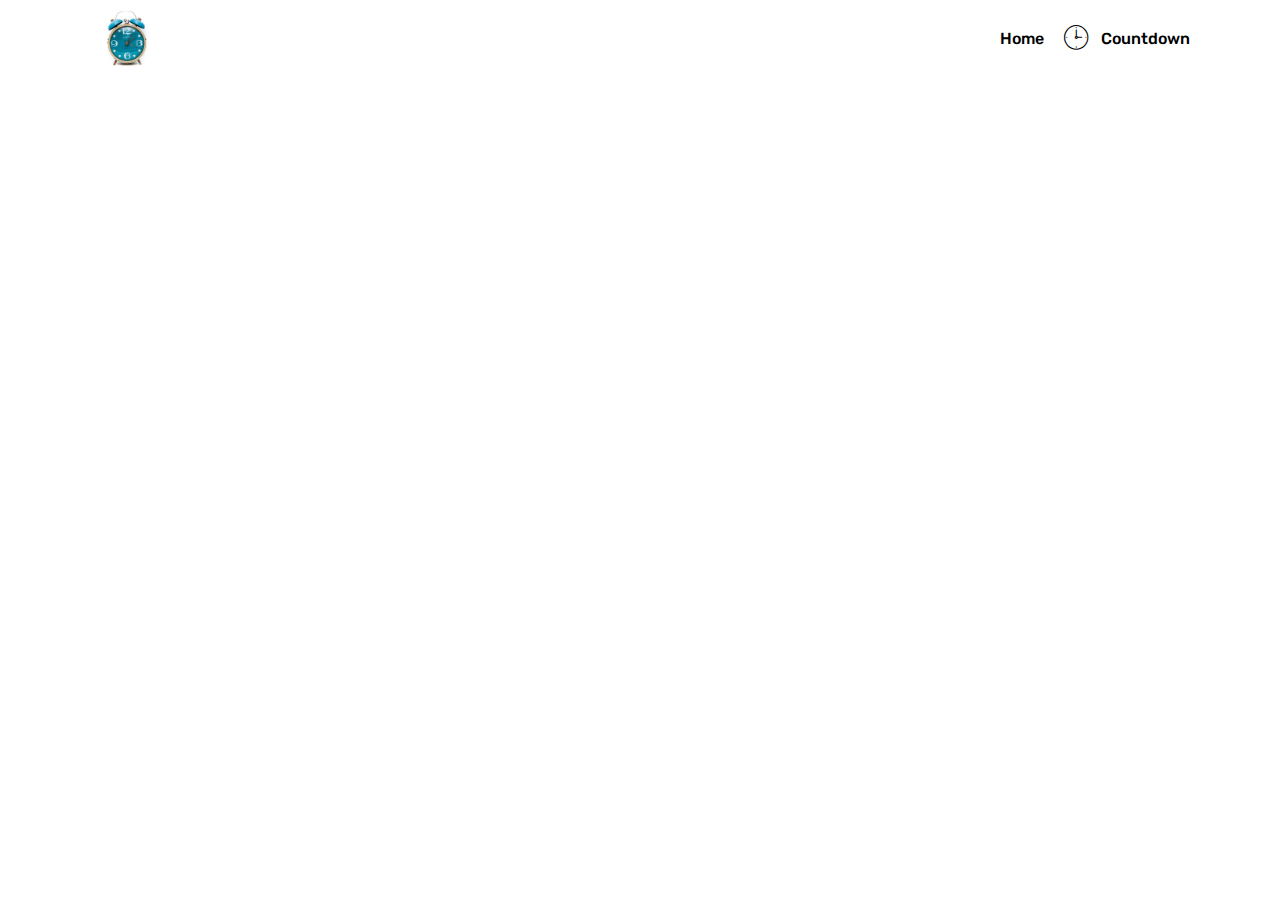
==== page1.html @ 32a5a4f1 "create github pages" ====
<!DOCTYPE html>
<html  >
<head>
  <!-- Site made with Mobirise Website Builder v4.12.3, https://mobirise.com -->
  <meta charset="UTF-8">
  <meta http-equiv="X-UA-Compatible" content="IE=edge">
  <meta name="generator" content="Mobirise v4.12.3, mobirise.com">
  <meta name="viewport" content="width=device-width, initial-scale=1, minimum-scale=1">
  <link rel="shortcut icon" href="assets/images/mbr.jpg" type="image/x-icon">
  <meta name="description" content="Website Creator Description">
  
  
  <title>Countdown</title>
  <link rel="stylesheet" href="assets/web/assets/mobirise-icons/mobirise-icons.css">
  <link rel="stylesheet" href="assets/bootstrap/css/bootstrap.min.css">
  <link rel="stylesheet" href="assets/bootstrap/css/bootstrap-grid.min.css">
  <link rel="stylesheet" href="assets/bootstrap/css/bootstrap-reboot.min.css">
  <link rel="stylesheet" href="assets/tether/tether.min.css">
  <link rel="stylesheet" href="assets/dropdown/css/style.css">
  <link rel="stylesheet" href="assets/theme/css/style.css">
  <link rel="preload" as="style" href="assets/mobirise/css/mbr-additional.css"><link rel="stylesheet" href="assets/mobirise/css/mbr-additional.css" type="text/css">
  
  
  
</head>
<body>
  <section class="menu cid-s69Que84kx" once="menu" id="menu2-1">

    

    <nav class="navbar navbar-expand beta-menu navbar-dropdown align-items-center navbar-fixed-top navbar-toggleable-sm">
        <button class="navbar-toggler navbar-toggler-right" type="button" data-toggle="collapse" data-target="#navbarSupportedContent" aria-controls="navbarSupportedContent" aria-expanded="false" aria-label="Toggle navigation">
            <div class="hamburger">
                <span></span>
                <span></span>
                <span></span>
                <span></span>
            </div>
        </button>
        <div class="menu-logo">
            <div class="navbar-brand">
                <span class="navbar-logo">
                    <a href="#top">
                        <img src="assets/images/mbr.jpg" alt="Mobirise" title="" style="height: 3.8rem;">
                    </a>
                </span>
                
            </div>
        </div>
        <div class="collapse navbar-collapse" id="navbarSupportedContent">
            <ul class="navbar-nav nav-dropdown nav-right" data-app-modern-menu="true"><li class="nav-item">
                    <a class="nav-link link text-black display-4" href="#top">
                        Home<br></a>
                </li>
                <li class="nav-item">
                    <a class="nav-link link text-black display-4" href="https://mobirise.co"><span class="mbri-clock mbr-iconfont mbr-iconfont-btn"></span>Countdown</a>
                </li></ul>
            
        </div>
    </nav>
</section>


  <section class="engine"><a href="https://mobirise.info/l">free web templates</a></section><script src="assets/web/assets/jquery/jquery.min.js"></script>
  <script src="assets/popper/popper.min.js"></script>
  <script src="assets/bootstrap/js/bootstrap.min.js"></script>
  <script src="assets/tether/tether.min.js"></script>
  <script src="assets/smoothscroll/smooth-scroll.js"></script>
  <script src="assets/dropdown/js/nav-dropdown.js"></script>
  <script src="assets/dropdown/js/navbar-dropdown.js"></script>
  <script src="assets/touchswipe/jquery.touch-swipe.min.js"></script>
  <script src="assets/theme/js/script.js"></script>
  
  
</body>
</html>
---- assets/web/assets/mobirise-icons/mobirise-icons.css ----
@font-face {
  font-family: 'MobiriseIcons';
  src:  url('mobirise-icons.eot?spat4u');
  src:  url('mobirise-icons.eot?spat4u#iefix') format('embedded-opentype'),
    url('mobirise-icons.ttf?spat4u') format('truetype'),
    url('mobirise-icons.woff?spat4u') format('woff'),
    url('mobirise-icons.svg?spat4u#MobiriseIcons') format('svg');
  font-weight: normal;
  font-style: normal;
  font-display: swap;
}

[class^="mbri-"], [class*=" mbri-"] {
  /* use !important to prevent issues with browser extensions that change fonts */
  font-family: MobiriseIcons !important;
  speak: none;
  font-style: normal;
  font-weight: normal;
  font-variant: normal;
  text-transform: none;
  line-height: 1;

  /* Better Font Rendering =========== */
  -webkit-font-smoothing: antialiased;
  -moz-osx-font-smoothing: grayscale;
}

.mbri-add-submenu:before {
  content: "\e900";
}
.mbri-alert:before {
  content: "\e901";
}
.mbri-align-center:before {
  content: "\e902";
}
.mbri-align-justify:before {
  content: "\e903";
}
.mbri-align-left:before {
  content: "\e904";
}
.mbri-align-right:before {
  content: "\e905";
}
.mbri-android:before {
  content: "\e906";
}
.mbri-apple:before {
  content: "\e907";
}
.mbri-arrow-down:before {
  content: "\e908";
}
.mbri-arrow-next:before {
  content: "\e909";
}
.mbri-arrow-prev:before {
  content: "\e90a";
}
.mbri-arrow-up:before {
  content: "\e90b";
}
.mbri-bold:before {
  content: "\e90c";
}
.mbri-bookmark:before {
  content: "\e90d";
}
.mbri-bootstrap:before {
  content: "\e90e";
}
.mbri-briefcase:before {
  content: "\e90f";
}
.mbri-browse:before {
  content: "\e910";
}
.mbri-bulleted-list:before {
  content: "\e911";
}
.mbri-calendar:before {
  content: "\e912";
}
.mbri-camera:before {
  content: "\e913";
}
.mbri-cart-add:before {
  content: "\e914";
}
.mbri-cart-full:before {
  content: "\e915";
}
.mbri-cash:before {
  content: "\e916";
}
.mbri-change-style:before {
  content: "\e917";
}
.mbri-chat:before {
  content: "\e918";
}
.mbri-clock:before {
  content: "\e919";
}
.mbri-close:before {
  content: "\e91a";
}
.mbri-cloud:before {
  content: "\e91b";
}
.mbri-code:before {
  content: "\e91c";
}
.mbri-contact-form:before {
  content: "\e91d";
}
.mbri-credit-card:before {
  content: "\e91e";
}
.mbri-cursor-click:before {
  content: "\e91f";
}
.mbri-cust-feedback:before {
  content: "\e920";
}
.mbri-database:before {
  content: "\e921";
}
.mbri-delivery:before {
  content: "\e922";
}
.mbri-desktop:before {
  content: "\e923";
}
.mbri-devices:before {
  content: "\e924";
}
.mbri-down:before {
  content: "\e925";
}
.mbri-download:before {
  content: "\e989";
}
.mbri-drag-n-drop:before {
  content: "\e927";
}
.mbri-drag-n-drop2:before {
  content: "\e928";
}
.mbri-edit:before {
  content: "\e929";
}
.mbri-edit2:before {
  content: "\e92a";
}
.mbri-error:before {
  content: "\e92b";
}
.mbri-extension:before {
  content: "\e92c";
}
.mbri-features:before {
  content: "\e92d";
}
.mbri-file:before {
  content: "\e92e";
}
.mbri-flag:before {
  content: "\e92f";
}
.mbri-folder:before {
  content: "\e930";
}
.mbri-gift:before {
  content: "\e931";
}
.mbri-github:before {
  content: "\e932";
}
.mbri-globe:before {
  content: "\e933";
}
.mbri-globe-2:before {
  content: "\e934";
}
.mbri-growing-chart:before {
  content: "\e935";
}
.mbri-hearth:before {
  content: "\e936";
}
.mbri-help:before {
  content: "\e937";
}
.mbri-home:before {
  content: "\e938";
}
.mbri-hot-cup:before {
  content: "\e939";
}
.mbri-idea:before {
  content: "\e93a";
}
.mbri-image-gallery:before {
  content: "\e93b";
}
.mbri-image-slider:before {
  content: "\e93c";
}
.mbri-info:before {
  content: "\e93d";
}
.mbri-italic:before {
  content: "\e93e";
}
.mbri-key:before {
  content: "\e93f";
}
.mbri-laptop:before {
  content: "\e940";
}
.mbri-layers:before {
  content: "\e941";
}
.mbri-left-right:before {
  content: "\e942";
}
.mbri-left:before {
  content: "\e943";
}
.mbri-letter:before {
  content: "\e944";
}
.mbri-like:before {
  content: "\e945";
}
.mbri-link:before {
  content: "\e946";
}
.mbri-lock:before {
  content: "\e947";
}
.mbri-login:before {
  content: "\e948";
}
.mbri-logout:before {
  content: "\e949";
}
.mbri-magic-stick:before {
  content: "\e94a";
}
.mbri-map-pin:before {
  content: "\e94b";
}
.mbri-menu:before {
  content: "\e94c";
}
.mbri-mobile:before {
  content: "\e94d";
}
.mbri-mobile2:before {
  content: "\e94e";
}
.mbri-mobirise:before {
  content: "\e94f";
}
.mbri-more-horizontal:before {
  content: "\e950";
}
.mbri-more-vertical:before {
  content: "\e951";
}
.mbri-music:before {
  content: "\e952";
}
.mbri-new-file:before {
  content: "\e953";
}
.mbri-numbered-list:before {
  content: "\e954";
}
.mbri-opened-folder:before {
  content: "\e955";
}
.mbri-pages:before {
  content: "\e956";
}
.mbri-paper-plane:before {
  content: "\e957";
}
.mbri-paperclip:before {
  content: "\e958";
}
.mbri-photo:before {
  content: "\e959";
}
.mbri-photos:before {
  content: "\e95a";
}
.mbri-pin:before {
  content: "\e95b";
}
.mbri-play:before {
  content: "\e95c";
}
.mbri-plus:before {
  content: "\e95d";
}
.mbri-preview:before {
  content: "\e95e";
}
.mbri-print:before {
  content: "\e95f";
}
.mbri-protect:before {
  content: "\e960";
}
.mbri-question:before {
  content: "\e961";
}
.mbri-quote-left:before {
  content: "\e962";
}
.mbri-quote-right:before {
  content: "\e963";
}
.mbri-refresh:before {
  content: "\e964";
}
.mbri-responsive:before {
  content: "\e965";
}
.mbri-right:before {
  content: "\e966";
}
.mbri-rocket:before {
  content: "\e967";
}
.mbri-sad-face:before {
  content: "\e968";
}
.mbri-sale:before {
  content: "\e969";
}
.mbri-save:before {
  content: "\e96a";
}
.mbri-search:before {
  content: "\e96b";
}
.mbri-setting:before {
  content: "\e96c";
}
.mbri-setting2:before {
  content: "\e96d";
}
.mbri-setting3:before {
  content: "\e96e";
}
.mbri-share:before {
  content: "\e96f";
}
.mbri-shopping-bag:before {
  content: "\e970";
}
.mbri-shopping-basket:before {
  content: "\e971";
}
.mbri-shopping-cart:before {
  content: "\e972";
}
.mbri-sites:before {
  content: "\e973";
}
.mbri-smile-face:before {
  content: "\e974";
}
.mbri-speed:before {
  content: "\e975";
}
.mbri-star:before {
  content: "\e976";
}
.mbri-success:before {
  content: "\e977";
}
.mbri-sun:before {
  content: "\e978";
}
.mbri-sun2:before {
  content: "\e979";
}
.mbri-tablet:before {
  content: "\e97a";
}
.mbri-tablet-vertical:before {
  content: "\e97b";
}
.mbri-target:before {
  content: "\e97c";
}
.mbri-timer:before {
  content: "\e97d";
}
.mbri-to-ftp:before {
  content: "\e97e";
}
.mbri-to-local-drive:before {
  content: "\e97f";
}
.mbri-touch-swipe:before {
  content: "\e980";
}
.mbri-touch:before {
  content: "\e981";
}
.mbri-trash:before {
  content: "\e982";
}
.mbri-underline:before {
  content: "\e983";
}
.mbri-unlink:before {
  content: "\e984";
}
.mbri-unlock:before {
  content: "\e985";
}
.mbri-up-down:before {
  content: "\e986";
}
.mbri-up:before {
  content: "\e987";
}
.mbri-update:before {
  content: "\e988";
}
.mbri-upload:before {
 content: "\e926"; 
}
.mbri-user:before {
  content: "\e98a";
}
.mbri-user2:before {
  content: "\e98b";
}
.mbri-users:before {
  content: "\e98c";
}
.mbri-video:before {
  content: "\e98d";
}
.mbri-video-play:before {
  content: "\e98e";
}
.mbri-watch:before {
  content: "\e98f";
}
.mbri-website-theme:before {
  content: "\e990";
}
.mbri-wifi:before {
  content: "\e991";
}
.mbri-windows:before {
  content: "\e992";
}
.mbri-zoom-out:before {
  content: "\e993";
}
.mbri-redo:before {
  content: "\e994";
}
.mbri-undo:before {
  content: "\e995";
}
---- assets/dropdown/css/style.css ----
.navbar-dropdown {
  left: 0;
  padding: 0;
  position: absolute;
  right: 0;
  top: 0;
  transition: all 0.45s ease;
  z-index: 1030;
  background: #282828; }
  .navbar-dropdown .navbar-logo {
    margin-right: 0.8rem;
    transition: margin 0.3s ease-in-out;
    vertical-align: middle; }
    .navbar-dropdown .navbar-logo img {
      height: 3.125rem;
      transition: all 0.3s ease-in-out; }
    .navbar-dropdown .navbar-logo.mbr-iconfont {
      font-size: 3.125rem;
      line-height: 3.125rem; }
  .navbar-dropdown .navbar-caption {
    font-weight: 700;
    white-space: normal;
    vertical-align: -4px;
    line-height: 3.125rem !important; }
    .navbar-dropdown .navbar-caption, .navbar-dropdown .navbar-caption:hover {
      color: inherit;
      text-decoration: none; }
  .navbar-dropdown .mbr-iconfont + .navbar-caption {
    vertical-align: -1px; }
  .navbar-dropdown.navbar-fixed-top {
    position: fixed; }
  .navbar-dropdown .navbar-brand span {
    vertical-align: -4px; }
  .navbar-dropdown.bg-color.transparent {
    background: none; }
  .navbar-dropdown.navbar-short .navbar-brand {
    padding: 0.625rem 0; }
    .navbar-dropdown.navbar-short .navbar-brand span {
      vertical-align: -1px; }
  .navbar-dropdown.navbar-short .navbar-caption {
    line-height: 2.375rem !important;
    vertical-align: -2px; }
  .navbar-dropdown.navbar-short .navbar-logo {
    margin-right: 0.5rem; }
    .navbar-dropdown.navbar-short .navbar-logo img {
      height: 2.375rem; }
    .navbar-dropdown.navbar-short .navbar-logo.mbr-iconfont {
      font-size: 2.375rem;
      line-height: 2.375rem; }
  .navbar-dropdown.navbar-short .mbr-table-cell {
    height: 3.625rem; }
  .navbar-dropdown .navbar-close {
    left: 0.6875rem;
    position: fixed;
    top: 0.75rem;
    z-index: 1000; }
  .navbar-dropdown .hamburger-icon {
    content: "";
    display: inline-block;
    vertical-align: middle;
    width: 16px;
    -webkit-box-shadow: 0 -6px 0 1px #282828,0 0 0 1px #282828,0 6px 0 1px #282828;
    -moz-box-shadow: 0 -6px 0 1px #282828,0 0 0 1px #282828,0 6px 0 1px #282828;
    box-shadow: 0 -6px 0 1px #282828,0 0 0 1px #282828,0 6px 0 1px #282828; }

.dropdown-menu .dropdown-toggle[data-toggle="dropdown-submenu"]::after {
  border-bottom: 0.35em solid transparent;
  border-left: 0.35em solid;
  border-right: 0;
  border-top: 0.35em solid transparent;
  margin-left: 0.3rem; }

.dropdown-menu .dropdown-item:focus {
  outline: 0; }

.nav-dropdown {
  font-size: 0.75rem;
  font-weight: 500;
  height: auto !important; }
  .nav-dropdown .nav-btn {
    padding-left: 1rem; }
  .nav-dropdown .link {
    margin: .667em 1.667em;
    font-weight: 500;
    padding: 0;
    transition: color .2s ease-in-out; }
    .nav-dropdown .link.dropdown-toggle {
      margin-right: 2.583em; }
      .nav-dropdown .link.dropdown-toggle::after {
        margin-left: .25rem;
        border-top: 0.35em solid;
        border-right: 0.35em solid transparent;
        border-left: 0.35em solid transparent;
        border-bottom: 0; }
      .nav-dropdown .link.dropdown-toggle[aria-expanded="true"] {
        margin: 0;
        padding: 0.667em 3.263em  0.667em 1.667em; }
  .nav-dropdown .link::after,
  .nav-dropdown .dropdown-item::after {
    color: inherit; }
  .nav-dropdown .btn {
    font-size: 0.75rem;
    font-weight: 700;
    letter-spacing: 0;
    margin-bottom: 0;
    padding-left: 1.25rem;
    padding-right: 1.25rem; }
  .nav-dropdown .dropdown-menu {
    border-radius: 0;
    border: 0;
    left: 0;
    margin: 0;
    padding-bottom: 1.25rem;
    padding-top: 1.25rem;
    position: relative; }
  .nav-dropdown .dropdown-submenu {
    margin-left: 0.125rem;
    top: 0; }
  .nav-dropdown .dropdown-item {
    font-weight: 500;
    line-height: 2;
    padding: 0.3846em 4.615em 0.3846em 1.5385em;
    position: relative;
    transition: color .2s ease-in-out, background-color .2s ease-in-out; }
    .nav-dropdown .dropdown-item::after {
      margin-top: -0.3077em;
      position: absolute;
      right: 1.1538em;
      top: 50%; }
    .nav-dropdown .dropdown-item:focus, .nav-dropdown .dropdown-item:hover {
      background: none; }

@media (max-width: 767px) {
  .nav-dropdown.navbar-toggleable-sm {
    bottom: 0;
    display: none;
    left: 0;
    overflow-x: hidden;
    position: fixed;
    top: 0;
    transform: translateX(-100%);
    -ms-transform: translateX(-100%);
    -webkit-transform: translateX(-100%);
    width: 18.75rem;
    z-index: 999; } }
.nav-dropdown.navbar-toggleable-xl {
  bottom: 0;
  display: none;
  left: 0;
  overflow-x: hidden;
  position: fixed;
  top: 0;
  transform: translateX(-100%);
  -ms-transform: translateX(-100%);
  -webkit-transform: translateX(-100%);
  width: 18.75rem;
  z-index: 999; }

.nav-dropdown-sm {
  display: block !important;
  overflow-x: hidden;
  overflow: auto;
  padding-top: 3.875rem; }
  .nav-dropdown-sm::after {
    content: "";
    display: block;
    height: 3rem;
    width: 100%; }
  .nav-dropdown-sm.collapse.in ~ .navbar-close {
    display: block !important; }
  .nav-dropdown-sm.collapsing, .nav-dropdown-sm.collapse.in {
    transform: translateX(0);
    -ms-transform: translateX(0);
    -webkit-transform: translateX(0);
    transition: all 0.25s ease-out;
    -webkit-transition: all 0.25s ease-out;
    background: #282828; }
  .nav-dropdown-sm.collapsing[aria-expanded="false"] {
    transform: translateX(-100%);
    -ms-transform: translateX(-100%);
    -webkit-transform: translateX(-100%); }
  .nav-dropdown-sm .nav-item {
    display: block;
    margin-left: 0 !important;
    padding-left: 0; }
  .nav-dropdown-sm .link,
  .nav-dropdown-sm .dropdown-item {
    border-top: 1px dotted rgba(255, 255, 255, 0.1);
    font-size: 0.8125rem;
    line-height: 1.6;
    margin: 0 !important;
    padding: 0.875rem 2.4rem 0.875rem 1.5625rem !important;
    position: relative;
    white-space: normal; }
    .nav-dropdown-sm .link:focus, .nav-dropdown-sm .link:hover,
    .nav-dropdown-sm .dropdown-item:focus,
    .nav-dropdown-sm .dropdown-item:hover {
      background: rgba(0, 0, 0, 0.2) !important;
      color: #c0a375; }
  .nav-dropdown-sm .nav-btn {
    position: relative;
    padding: 1.5625rem 1.5625rem 0 1.5625rem; }
    .nav-dropdown-sm .nav-btn::before {
      border-top: 1px dotted rgba(255, 255, 255, 0.1);
      content: "";
      left: 0;
      position: absolute;
      top: 0;
      width: 100%; }
    .nav-dropdown-sm .nav-btn + .nav-btn {
      padding-top: 0.625rem; }
      .nav-dropdown-sm .nav-btn + .nav-btn::before {
        display: none; }
  .nav-dropdown-sm .btn {
    padding: 0.625rem 0; }
  .nav-dropdown-sm .dropdown-toggle[data-toggle="dropdown-submenu"]::after {
    margin-left: .25rem;
    border-top: 0.35em solid;
    border-right: 0.35em solid transparent;
    border-left: 0.35em solid transparent;
    border-bottom: 0; }
  .nav-dropdown-sm .dropdown-toggle[data-toggle="dropdown-submenu"][aria-expanded="true"]::after {
    border-top: 0;
    border-right: 0.35em solid transparent;
    border-left: 0.35em solid transparent;
    border-bottom: 0.35em solid; }
  .nav-dropdown-sm .dropdown-menu {
    margin: 0;
    padding: 0;
    position: relative;
    top: 0;
    left: 0;
    width: 100%;
    border: 0;
    float: none;
    border-radius: 0;
    background: none; }
  .nav-dropdown-sm .dropdown-submenu {
    left: 100%;
    margin-left: 0.125rem;
    margin-top: -1.25rem;
    top: 0; }

.navbar-toggleable-sm .nav-dropdown .dropdown-menu {
  position: absolute; }

.navbar-toggleable-sm .nav-dropdown .dropdown-submenu {
  left: 100%;
  margin-left: 0.125rem;
  margin-top: -1.25rem;
  top: 0; }

.navbar-toggleable-sm.opened .nav-dropdown .dropdown-menu {
  position: relative; }

.navbar-toggleable-sm.opened .nav-dropdown .dropdown-submenu {
  left: 0;
  margin-left: 00rem;
  margin-top: 0rem;
  top: 0; }

.is-builder .nav-dropdown.collapsing {
  transition: none !important; }

/*# sourceMappingURL=style.css.map */
---- assets/theme/css/style.css ----
@charset "UTF-8";
/*!
 * Mobirise v4 theme (https://mobirise.com/)
 * Copyright 2017 Mobirise
 */
section {
  background-color: #eeeeee;
}

body {
  font-style: normal;
  line-height: 1.5;
}

section,
.container,
.container-fluid {
  position: relative;
  word-wrap: break-word;
}

a.mbr-iconfont:hover {
  text-decoration: none;
}

.article .lead p,
.article .lead ul,
.article .lead ol,
.article .lead pre,
.article .lead blockquote {
  margin-bottom: 0;
}

ul,
ol,
pre,
blockquote {
  margin-bottom: 2.3125rem;
}

pre {
  background: #f4f4f4;
  padding: 10px 24px;
  white-space: pre-wrap;
}

.inactive {
  -webkit-user-select: none;
  -moz-user-select: none;
  -ms-user-select: none;
  user-select: none;
  pointer-events: none;
  -webkit-user-drag: none;
  user-drag: none;
}

.mbr-section__comments .row {
  justify-content: center;
  -webkit-justify-content: center;
}

a {
  font-style: normal;
  font-weight: 400;
  cursor: pointer;
}
a, a:hover {
  text-decoration: none;
}

figure {
  margin-bottom: 0;
}

body {
  color: #232323;
}

h1,
h2,
h3,
h4,
h5,
h6,
.h1,
.h2,
.h3,
.h4,
.h5,
.h6,
.display-1,
.display-2,
.display-3,
.display-4 {
  line-height: 1;
  word-break: break-word;
  word-wrap: break-word;
}

.mbr-section-title {
  font-style: normal;
  line-height: 1.2;
}

.mbr-section-subtitle {
  line-height: 1.3;
}

.mbr-text {
  font-style: normal;
  line-height: 1.6;
}

b,
strong {
  font-weight: bold;
}

blockquote {
  padding: 10px 0 10px 20px;
  position: relative;
  border-left: 2px solid;
  border-color: #ff3366;
}

input:-webkit-autofill, input:-webkit-autofill:hover, input:-webkit-autofill:focus, input:-webkit-autofill:active {
  transition-delay: 9999s;
  transition-property: background-color, color;
}

textarea[type=hidden] {
  display: none;
}

body {
  position: relative;
}

section {
  background-position: 50% 50%;
  background-repeat: no-repeat;
  background-size: cover;
}
section .mbr-background-video,
section .mbr-background-video-preview {
  position: absolute;
  bottom: 0;
  left: 0;
  right: 0;
  top: 0;
}

.hidden {
  visibility: hidden;
}

.mbr-z-index20 {
  z-index: 20;
}

/*! Base colors */
.mbr-white {
  color: #ffffff;
}

.mbr-black {
  color: #000000;
}

.mbr-bg-white {
  background-color: #ffffff;
}

.mbr-bg-black {
  background-color: #000000;
}

/*! Text-aligns */
.align-left {
  text-align: left;
}

.align-center {
  text-align: center;
}

.align-right {
  text-align: right;
}

@media (max-width: 767px) {
  .align-left,
.align-center,
.align-right,
.mbr-section-btn,
.mbr-section-title {
    text-align: center;
  }
}
/*! Font-weight  */
.mbr-light {
  font-weight: 300;
}

.mbr-regular {
  font-weight: 400;
}

.mbr-semibold {
  font-weight: 500;
}

.mbr-bold {
  font-weight: 700;
}

/*! Media  */
.media-size-item {
  -webkit-flex: 1 1 auto;
  -moz-flex: 1 1 auto;
  -ms-flex: 1 1 auto;
  -o-flex: 1 1 auto;
  flex: 1 1 auto;
}

.media-content {
  -webkit-flex-basis: 100%;
  flex-basis: 100%;
}

.media-container-row {
  display: -ms-flexbox;
  display: -webkit-flex;
  display: flex;
  -webkit-flex-direction: row;
  -ms-flex-direction: row;
  flex-direction: row;
  -webkit-flex-wrap: wrap;
  -ms-flex-wrap: wrap;
  flex-wrap: wrap;
  -webkit-justify-content: center;
  -ms-flex-pack: center;
  justify-content: center;
  -webkit-align-content: center;
  -ms-flex-line-pack: center;
  align-content: center;
  -webkit-align-items: start;
  -ms-flex-align: start;
  align-items: start;
}
.media-container-row .media-size-item {
  width: 400px;
}

.media-container-column {
  display: -ms-flexbox;
  display: -webkit-flex;
  display: flex;
  -webkit-flex-direction: column;
  -ms-flex-direction: column;
  flex-direction: column;
  -webkit-flex-wrap: wrap;
  -ms-flex-wrap: wrap;
  flex-wrap: wrap;
  -webkit-justify-content: center;
  -ms-flex-pack: center;
  justify-content: center;
  -webkit-align-content: center;
  -ms-flex-line-pack: center;
  align-content: center;
  -webkit-align-items: stretch;
  -ms-flex-align: stretch;
  align-items: stretch;
}
.media-container-column > * {
  width: 100%;
}

@media (min-width: 992px) {
  .media-container-row {
    -webkit-flex-wrap: nowrap;
    -ms-flex-wrap: nowrap;
    flex-wrap: nowrap;
  }
}
figure {
  overflow: hidden;
}

figure[mbr-media-size] {
  transition: width 0.1s;
}

.mbr-figure img,
.mbr-figure iframe {
  display: block;
  width: 100%;
}

.card {
  background-color: transparent;
  border: none;
}

.card-box {
  width: 100%;
}

.card-img {
  text-align: center;
  flex-shrink: 0;
  -webkit-flex-shrink: 0;
}

.media {
  max-width: 100%;
  margin: 0 auto;
}

.mbr-figure {
  -ms-flex-item-align: center;
  -ms-grid-row-align: center;
  -webkit-align-self: center;
  align-self: center;
}

.media-container > div {
  max-width: 100%;
}

.mbr-figure img,
.card-img img {
  width: 100%;
}

@media (max-width: 991px) {
  .media-size-item {
    width: auto !important;
  }

  .media {
    width: auto;
  }

  .mbr-figure {
    width: 100% !important;
  }
}
/*! Buttons */
.btn {
  font-weight: 500;
  border-width: 2px;
  font-style: normal;
  letter-spacing: 1px;
  margin: 0.4rem 0.8rem;
  white-space: normal;
  -webkit-transition: all 0.3s ease-in-out;
  -moz-transition: all 0.3s ease-in-out;
  transition: all 0.3s ease-in-out;
  display: inline-flex;
  align-items: center;
  justify-content: center;
  word-break: break-word;
  -webkit-align-items: center;
  -webkit-justify-content: center;
  display: -webkit-inline-flex;
}

.btn-sm {
  font-weight: 500;
  letter-spacing: 1px;
  -webkit-transition: all 0.3s ease-in-out;
  -moz-transition: all 0.3s ease-in-out;
  transition: all 0.3s ease-in-out;
}

.btn-md {
  font-weight: 500;
  letter-spacing: 1px;
  margin: 0.4rem 0.8rem !important;
  -webkit-transition: all 0.3s ease-in-out;
  -moz-transition: all 0.3s ease-in-out;
  transition: all 0.3s ease-in-out;
}

.btn-lg {
  font-weight: 500;
  letter-spacing: 1px;
  margin: 0.4rem 0.8rem !important;
  -webkit-transition: all 0.3s ease-in-out;
  -moz-transition: all 0.3s ease-in-out;
  transition: all 0.3s ease-in-out;
}

.mbr-section-btn {
  margin-left: -0.25rem;
  margin-right: -0.25rem;
  font-size: 0;
}

nav .mbr-section-btn {
  margin-left: 0rem;
  margin-right: 0rem;
}

.btn-form {
  border-radius: 0;
}
.btn-form:hover {
  cursor: pointer;
}

/*! Btn icon margin */
.btn .mbr-iconfont,
.btn.btn-sm .mbr-iconfont {
  cursor: pointer;
  margin-right: 0.5rem;
}

.btn.btn-md .mbr-iconfont,
.btn.btn-md .mbr-iconfont {
  margin-right: 0.8rem;
}

.mbr-regular {
  font-weight: 400;
}

.mbr-semibold {
  font-weight: 500;
}

.mbr-bold {
  font-weight: 700;
}

[type=submit] {
  -webkit-appearance: none;
}

/*! Full-screen */
.mbr-fullscreen .mbr-overlay {
  min-height: 100vh;
}

.mbr-fullscreen {
  display: flex;
  display: -webkit-flex;
  display: -moz-flex;
  display: -ms-flex;
  display: -o-flex;
  align-items: center;
  -webkit-align-items: center;
  min-height: 100vh;
  padding-top: 3rem;
  padding-bottom: 3rem;
}

/*! Map */
.map {
  height: 25rem;
  position: relative;
}
.map iframe {
  width: 100%;
  height: 100%;
}

.mbr-overlay {
  background-color: #000;
  bottom: 0;
  left: 0;
  opacity: 0.5;
  position: absolute;
  right: 0;
  top: 0;
  z-index: 0;
  pointer-events: none;
}

/* Form */
blockquote {
  font-style: italic;
  padding: 10px 0 10px 20px;
  font-size: 1.09rem;
  position: relative;
  border-width: 3px;
}

.form-control {
  background-color: #f5f5f5;
  box-shadow: none;
  color: #565656;
  line-height: 1.43;
  min-height: 3.5em;
  padding: 1.07em 0.5em;
}
.form-control, .form-control:focus {
  border: 1px solid #e8e8e8;
}
.form-active .form-control:invalid {
  border-color: red;
}

.form-control-label {
  position: relative;
  cursor: pointer;
  margin-bottom: 0.357em;
  padding: 0;
}

.alert {
  color: #ffffff;
  border-radius: 0;
  border: 0;
  font-size: 0.875rem;
  line-height: 1.5;
  margin-bottom: 1.875rem;
  padding: 1.25rem;
  position: relative;
}
.alert.alert-form::after {
  background-color: inherit;
  bottom: -7px;
  content: "";
  display: block;
  height: 14px;
  left: 50%;
  margin-left: -7px;
  position: absolute;
  transform: rotate(45deg);
  width: 14px;
  -webkit-transform: rotate(45deg);
}

.form-asterisk {
  font-family: initial;
  position: absolute;
  top: -2px;
  font-weight: normal;
}

/*! Scroll to top arrow */
#scrollToTop a i:before {
  content: "";
  position: absolute;
  height: 40%;
  top: 25%;
  background: #fff;
  width: 2px;
  left: calc(50% - 1px);
}
#scrollToTop a i:after {
  content: "";
  position: absolute;
  display: block;
  border-top: 2px solid #fff;
  border-right: 2px solid #fff;
  width: 40%;
  height: 40%;
  left: 30%;
  bottom: 30%;
  transform: rotate(135deg);
  -webkit-transform: rotate(135deg);
}

.mbr-arrow-up {
  bottom: 25px;
  right: 90px;
  position: fixed;
  text-align: right;
  z-index: 5000;
  color: #ffffff;
  font-size: 32px;
  transform: rotate(180deg);
  -webkit-transform: rotate(180deg);
}

.mbr-arrow-up a {
  background: rgba(0, 0, 0, 0.2);
  border-radius: 3px;
  color: #fff;
  display: inline-block;
  height: 60px;
  width: 60px;
  outline-style: none !important;
  position: relative;
  text-decoration: none;
  transition: all 0.3s ease-in-out;
  cursor: pointer;
  text-align: center;
}
.mbr-arrow-up a:hover {
  background-color: rgba(0, 0, 0, 0.4);
}
.mbr-arrow-up a i {
  line-height: 60px;
}

.mbr-arrow-up-icon {
  display: block;
  color: #fff;
}

.mbr-arrow-up-icon::before {
  content: "›";
  display: inline-block;
  font-family: serif;
  font-size: 32px;
  line-height: 1;
  font-style: normal;
  position: relative;
  top: 6px;
  left: -4px;
  -webkit-transform: rotate(-90deg);
  transform: rotate(-90deg);
}

/*! Arrow Down */
.mbr-arrow {
  position: absolute;
  bottom: 45px;
  left: 50%;
  width: 60px;
  height: 60px;
  cursor: pointer;
  background-color: rgba(80, 80, 80, 0.5);
  border-radius: 50%;
  -webkit-transform: translateX(-50%);
  transform: translateX(-50%);
}
.mbr-arrow > a {
  display: inline-block;
  text-decoration: none;
  outline-style: none;
  -webkit-animation: arrowdown 1.7s ease-in-out infinite;
  animation: arrowdown 1.7s ease-in-out infinite;
}
.mbr-arrow > a > i {
  position: absolute;
  top: -2px;
  left: 15px;
  font-size: 2rem;
}

@keyframes arrowdown {
  0% {
    transform: translateY(0px);
    -webkit-transform: translateY(0px);
  }
  50% {
    transform: translateY(-5px);
    -webkit-transform: translateY(-5px);
  }
  100% {
    transform: translateY(0px);
    -webkit-transform: translateY(0px);
  }
}
@-webkit-keyframes arrowdown {
  0% {
    transform: translateY(0px);
    -webkit-transform: translateY(0px);
  }
  50% {
    transform: translateY(-5px);
    -webkit-transform: translateY(-5px);
  }
  100% {
    transform: translateY(0px);
    -webkit-transform: translateY(0px);
  }
}
@media (max-width: 500px) {
  .mbr-arrow-up {
    left: 50%;
    right: auto;
    transform: translateX(-50%) rotate(180deg);
    -webkit-transform: translateX(-50%) rotate(180deg);
  }
}
/*Gradients animation*/
@keyframes gradient-animation {
  from {
    background-position: 0% 100%;
    animation-timing-function: ease-in-out;
  }
  to {
    background-position: 100% 0%;
    animation-timing-function: ease-in-out;
  }
}
@-webkit-keyframes gradient-animation {
  from {
    background-position: 0% 100%;
    animation-timing-function: ease-in-out;
  }
  to {
    background-position: 100% 0%;
    animation-timing-function: ease-in-out;
  }
}
.bg-gradient {
  background-size: 200% 200%;
  animation: gradient-animation 5s infinite alternate;
  -webkit-animation: gradient-animation 5s infinite alternate;
}

.menu .navbar-brand {
  display: -webkit-flex;
}
.menu .navbar-brand span {
  display: flex;
  display: -webkit-flex;
}
.menu .navbar-brand .navbar-caption-wrap {
  display: -webkit-flex;
}
.menu .navbar-brand .navbar-logo img {
  display: -webkit-flex;
}
@media (min-width: 768px) and (max-width: 1023px) {
  .menu .navbar-toggleable-sm .navbar-nav {
    display: -webkit-box;
    display: -webkit-flex;
    display: -ms-flexbox;
  }
}
@media (max-width: 1023px) {
  .menu .navbar-collapse {
    max-height: 93.5vh;
  }
  .menu .navbar-collapse.show {
    overflow: auto;
  }
}
@media (min-width: 1024px) {
  .menu .navbar-nav.nav-dropdown {
    display: -webkit-flex;
  }
  .menu .navbar-toggleable-sm .navbar-collapse {
    display: -webkit-flex !important;
  }
  .menu .collapsed .navbar-collapse {
    max-height: 93.5vh;
  }
  .menu .collapsed .navbar-collapse.show {
    overflow: auto;
  }
}
@media (max-width: 767px) {
  .menu .navbar-collapse {
    max-height: 80vh;
  }
}

/* Others*/
.note-check a[data-value=Rubik] {
  font-style: normal;
}

.mbr-arrow a {
  color: #ffffff;
}

@media (max-width: 767px) {
  .mbr-arrow {
    display: none;
  }
}
.navbar {
  display: -webkit-flex;
  -webkit-flex-wrap: wrap;
  -webkit-align-items: center;
  -webkit-justify-content: space-between;
}

.navbar-collapse {
  -webkit-flex-basis: 100%;
  -webkit-flex-grow: 1;
  -webkit-align-items: center;
}

.nav-dropdown .link {
  padding: 0.667em 1.667em !important;
  margin: 0 !important;
}

.nav {
  display: -webkit-flex;
  -webkit-flex-wrap: wrap;
}

.row {
  display: -webkit-flex;
  -webkit-flex-wrap: wrap;
}

.justify-content-center {
  -webkit-justify-content: center;
}

.form-inline {
  display: -webkit-flex;
  -webkit-flex-flow: row wrap;
  -webkit-align-items: center;
}

.card-wrapper {
  -webkit-flex: 1;
}

.carousel-control {
  z-index: 10;
  display: -webkit-flex;
  -webkit-align-items: center;
  -webkit-justify-content: center;
}

.carousel-controls {
  display: -webkit-flex;
}

.media {
  display: -webkit-flex;
}

.form-group:focus {
  outline: none;
}

.jq-selectbox__select {
  padding: 1.07em 0.5em;
  position: absolute;
  top: 0;
  left: 0;
  width: 100%;
}

.jq-selectbox__dropdown {
  position: absolute;
  top: 100%;
  left: 0 !important;
  width: 100% !important;
}

.jq-selectbox__trigger-arrow {
  transform: translateY(-50%);
}

.jq-selectbox li {
  padding: 1.07em 0.5em;
}

input[type=range] {
  padding-left: 0 !important;
  padding-right: 0 !important;
}

.modal-dialog,
.modal-content {
  height: 100%;
}

.modal-dialog .carousel-inner {
  height: calc(100vh - 1.75rem);
}
@media (max-width: 575px) {
  .modal-dialog .carousel-inner {
    height: calc(100vh - 1rem);
  }
}

.carousel-item {
  text-align: center;
}

.carousel-item img {
  margin: auto;
}

.navbar-toggler {
  -webkit-align-self: flex-start;
  -ms-flex-item-align: start;
  align-self: flex-start;
  padding: 0.25rem 0.75rem;
  font-size: 1.25rem;
  line-height: 1;
  background: transparent;
  border: 1px solid transparent;
  -webkit-border-radius: 0.25rem;
  border-radius: 0.25rem;
}

.navbar-toggler:focus,
.navbar-toggler:hover {
  text-decoration: none;
}

.navbar-toggler-icon {
  display: inline-block;
  width: 1.5em;
  height: 1.5em;
  vertical-align: middle;
  content: "";
  background: no-repeat center center;
  -webkit-background-size: 100% 100%;
  -o-background-size: 100% 100%;
  background-size: 100% 100%;
}

.navbar-toggler-left {
  position: absolute;
  left: 1rem;
}

.navbar-toggler-right {
  position: absolute;
  right: 1rem;
}

@media (max-width: 575px) {
  .navbar-toggleable .navbar-nav .dropdown-menu {
    position: static;
    float: none;
  }

  .navbar-toggleable > .container {
    padding-right: 0;
    padding-left: 0;
  }
}
@media (min-width: 576px) {
  .navbar-toggleable {
    -webkit-box-orient: horizontal;
    -webkit-box-direction: normal;
    -webkit-flex-direction: row;
    -ms-flex-direction: row;
    flex-direction: row;
    -webkit-flex-wrap: nowrap;
    -ms-flex-wrap: nowrap;
    flex-wrap: nowrap;
    -webkit-box-align: center;
    -webkit-align-items: center;
    -ms-flex-align: center;
    align-items: center;
  }

  .navbar-toggleable .navbar-nav {
    -webkit-box-orient: horizontal;
    -webkit-box-direction: normal;
    -webkit-flex-direction: row;
    -ms-flex-direction: row;
    flex-direction: row;
  }

  .navbar-toggleable .navbar-nav .nav-link {
    padding-right: 0.5rem;
    padding-left: 0.5rem;
  }

  .navbar-toggleable > .container {
    display: -webkit-box;
    display: -webkit-flex;
    display: -ms-flexbox;
    display: flex;
    -webkit-flex-wrap: nowrap;
    -ms-flex-wrap: nowrap;
    flex-wrap: nowrap;
    -webkit-box-align: center;
    -webkit-align-items: center;
    -ms-flex-align: center;
    align-items: center;
  }

  .navbar-toggleable .navbar-collapse {
    display: -webkit-box !important;
    display: -webkit-flex !important;
    display: -ms-flexbox !important;
    display: flex !important;
    width: 100%;
  }

  .navbar-toggleable .navbar-toggler {
    display: none;
  }
}
@media (max-width: 767px) {
  .navbar-toggleable-sm .navbar-nav .dropdown-menu {
    position: static;
    float: none;
  }

  .navbar-toggleable-sm > .container {
    padding-right: 0;
    padding-left: 0;
  }
}
@media (min-width: 768px) {
  .navbar-toggleable-sm {
    -webkit-box-orient: horizontal;
    -webkit-box-direction: normal;
    -webkit-flex-direction: row;
    -ms-flex-direction: row;
    flex-direction: row;
    -webkit-flex-wrap: nowrap;
    -ms-flex-wrap: nowrap;
    flex-wrap: nowrap;
    -webkit-box-align: center;
    -webkit-align-items: center;
    -ms-flex-align: center;
    align-items: center;
  }

  .navbar-toggleable-sm .navbar-nav {
    -webkit-box-orient: horizontal;
    -webkit-box-direction: normal;
    -webkit-flex-direction: row;
    -ms-flex-direction: row;
    flex-direction: row;
  }

  .navbar-toggleable-sm .navbar-nav .nav-link {
    padding-right: 0.5rem;
    padding-left: 0.5rem;
  }

  .navbar-toggleable-sm > .container {
    display: -webkit-box;
    display: -webkit-flex;
    display: -ms-flexbox;
    display: flex;
    -webkit-flex-wrap: nowrap;
    -ms-flex-wrap: nowrap;
    flex-wrap: nowrap;
    -webkit-box-align: center;
    -webkit-align-items: center;
    -ms-flex-align: center;
    align-items: center;
  }

  .navbar-toggleable-sm .navbar-collapse {
    display: none;
    width: 100%;
  }

  .navbar-toggleable-sm .navbar-toggler {
    display: none;
  }
}
@media (max-width: 1023px) {
  .navbar-toggleable-md .navbar-nav .dropdown-menu {
    position: static;
    float: none;
  }

  .navbar-toggleable-md > .container {
    padding-right: 0;
    padding-left: 0;
  }
}
@media (min-width: 1024px) {
  .navbar-toggleable-md {
    -webkit-box-orient: horizontal;
    -webkit-box-direction: normal;
    -webkit-flex-direction: row;
    -ms-flex-direction: row;
    flex-direction: row;
    -webkit-flex-wrap: nowrap;
    -ms-flex-wrap: nowrap;
    flex-wrap: nowrap;
    -webkit-box-align: center;
    -webkit-align-items: center;
    -ms-flex-align: center;
    align-items: center;
  }

  .navbar-toggleable-md .navbar-nav {
    -webkit-box-orient: horizontal;
    -webkit-box-direction: normal;
    -webkit-flex-direction: row;
    -ms-flex-direction: row;
    flex-direction: row;
  }

  .navbar-toggleable-md .navbar-nav .nav-link {
    padding-right: 0.5rem;
    padding-left: 0.5rem;
  }

  .navbar-toggleable-md > .container {
    display: -webkit-box;
    display: -webkit-flex;
    display: -ms-flexbox;
    display: flex;
    -webkit-flex-wrap: nowrap;
    -ms-flex-wrap: nowrap;
    flex-wrap: nowrap;
    -webkit-box-align: center;
    -webkit-align-items: center;
    -ms-flex-align: center;
    align-items: center;
  }

  .navbar-toggleable-md .navbar-collapse {
    display: -webkit-box !important;
    display: -webkit-flex !important;
    display: -ms-flexbox !important;
    display: flex !important;
    width: 100%;
  }

  .navbar-toggleable-md .navbar-toggler {
    display: none;
  }
}
@media (max-width: 1199px) {
  .navbar-toggleable-lg .navbar-nav .dropdown-menu {
    position: static;
    float: none;
  }

  .navbar-toggleable-lg > .container {
    padding-right: 0;
    padding-left: 0;
  }
}
@media (min-width: 1200px) {
  .navbar-toggleable-lg {
    -webkit-box-orient: horizontal;
    -webkit-box-direction: normal;
    -webkit-flex-direction: row;
    -ms-flex-direction: row;
    flex-direction: row;
    -webkit-flex-wrap: nowrap;
    -ms-flex-wrap: nowrap;
    flex-wrap: nowrap;
    -webkit-box-align: center;
    -webkit-align-items: center;
    -ms-flex-align: center;
    align-items: center;
  }

  .navbar-toggleable-lg .navbar-nav {
    -webkit-box-orient: horizontal;
    -webkit-box-direction: normal;
    -webkit-flex-direction: row;
    -ms-flex-direction: row;
    flex-direction: row;
  }

  .navbar-toggleable-lg .navbar-nav .nav-link {
    padding-right: 0.5rem;
    padding-left: 0.5rem;
  }

  .navbar-toggleable-lg > .container {
    display: -webkit-box;
    display: -webkit-flex;
    display: -ms-flexbox;
    display: flex;
    -webkit-flex-wrap: nowrap;
    -ms-flex-wrap: nowrap;
    flex-wrap: nowrap;
    -webkit-box-align: center;
    -webkit-align-items: center;
    -ms-flex-align: center;
    align-items: center;
  }

  .navbar-toggleable-lg .navbar-collapse {
    display: -webkit-box !important;
    display: -webkit-flex !important;
    display: -ms-flexbox !important;
    display: flex !important;
    width: 100%;
  }

  .navbar-toggleable-lg .navbar-toggler {
    display: none;
  }
}
.navbar-toggleable-xl {
  -webkit-box-orient: horizontal;
  -webkit-box-direction: normal;
  -webkit-flex-direction: row;
  -ms-flex-direction: row;
  flex-direction: row;
  -webkit-flex-wrap: nowrap;
  -ms-flex-wrap: nowrap;
  flex-wrap: nowrap;
  -webkit-box-align: center;
  -webkit-align-items: center;
  -ms-flex-align: center;
  align-items: center;
}

.navbar-toggleable-xl .navbar-nav .dropdown-menu {
  position: static;
  float: none;
}

.navbar-toggleable-xl > .container {
  padding-right: 0;
  padding-left: 0;
}

.navbar-toggleable-xl .navbar-nav {
  -webkit-box-orient: horizontal;
  -webkit-box-direction: normal;
  -webkit-flex-direction: row;
  -ms-flex-direction: row;
  flex-direction: row;
}

.navbar-toggleable-xl .navbar-nav .nav-link {
  padding-right: 0.5rem;
  padding-left: 0.5rem;
}

.navbar-toggleable-xl > .container {
  display: -webkit-box;
  display: -webkit-flex;
  display: -ms-flexbox;
  display: flex;
  -webkit-flex-wrap: nowrap;
  -ms-flex-wrap: nowrap;
  flex-wrap: nowrap;
  -webkit-box-align: center;
  -webkit-align-items: center;
  -ms-flex-align: center;
  align-items: center;
}

.navbar-toggleable-xl .navbar-collapse {
  display: -webkit-box !important;
  display: -webkit-flex !important;
  display: -ms-flexbox !important;
  display: flex !important;
  width: 100%;
}

.navbar-toggleable-xl .navbar-toggler {
  display: none;
}

.card-img {
  width: auto;
}

.menu .navbar.collapsed:not(.beta-menu) {
  flex-direction: column;
  -webkit-flex-direction: column;
}

.carousel-item.active,
.carousel-item-next,
.carousel-item-prev {
  display: -webkit-box;
  display: -webkit-flex;
  display: -ms-flexbox;
  display: flex;
}

.note-air-layout .dropup .dropdown-menu,
.note-air-layout .navbar-fixed-bottom .dropdown .dropdown-menu {
  bottom: initial !important;
}

html,
body {
  height: auto;
  min-height: 100vh;
}

.dropup .dropdown-toggle::after {
  display: none;
}.engine {
	position: absolute;
	text-indent: -2400px;
	text-align: center;
	padding: 0;
	top: 0;
	left: -2400px;
}
---- assets/mobirise/css/mbr-additional.css ----
@import url(https://fonts.googleapis.com/css?family=Rubik:300,300i,400,400i,500,500i,700,700i,900,900i&display=swap);





body {
  font-family: Rubik;
}
.display-1 {
  font-family: 'Rubik', sans-serif;
  font-size: 4.25rem;
  font-display: swap;
}
.display-1 > .mbr-iconfont {
  font-size: 6.8rem;
}
.display-2 {
  font-family: 'Rubik', sans-serif;
  font-size: 3rem;
  font-display: swap;
}
.display-2 > .mbr-iconfont {
  font-size: 4.8rem;
}
.display-4 {
  font-family: 'Rubik', sans-serif;
  font-size: 1rem;
  font-display: swap;
}
.display-4 > .mbr-iconfont {
  font-size: 1.6rem;
}
.display-5 {
  font-family: 'Rubik', sans-serif;
  font-size: 1.5rem;
  font-display: swap;
}
.display-5 > .mbr-iconfont {
  font-size: 2.4rem;
}
.display-7 {
  font-family: 'Rubik', sans-serif;
  font-size: 1rem;
  font-display: swap;
}
.display-7 > .mbr-iconfont {
  font-size: 1.6rem;
}
/* ---- Fluid typography for mobile devices ---- */
/* 1.4 - font scale ratio ( bootstrap == 1.42857 ) */
/* 100vw - current viewport width */
/* (48 - 20)  48 == 48rem == 768px, 20 == 20rem == 320px(minimal supported viewport) */
/* 0.65 - min scale variable, may vary */
@media (max-width: 768px) {
  .display-1 {
    font-size: 3.4rem;
    font-size: calc( 2.1374999999999997rem + (4.25 - 2.1374999999999997) * ((100vw - 20rem) / (48 - 20)));
    line-height: calc( 1.4 * (2.1374999999999997rem + (4.25 - 2.1374999999999997) * ((100vw - 20rem) / (48 - 20))));
  }
  .display-2 {
    font-size: 2.4rem;
    font-size: calc( 1.7rem + (3 - 1.7) * ((100vw - 20rem) / (48 - 20)));
    line-height: calc( 1.4 * (1.7rem + (3 - 1.7) * ((100vw - 20rem) / (48 - 20))));
  }
  .display-4 {
    font-size: 0.8rem;
    font-size: calc( 1rem + (1 - 1) * ((100vw - 20rem) / (48 - 20)));
    line-height: calc( 1.4 * (1rem + (1 - 1) * ((100vw - 20rem) / (48 - 20))));
  }
  .display-5 {
    font-size: 1.2rem;
    font-size: calc( 1.175rem + (1.5 - 1.175) * ((100vw - 20rem) / (48 - 20)));
    line-height: calc( 1.4 * (1.175rem + (1.5 - 1.175) * ((100vw - 20rem) / (48 - 20))));
  }
}
/* Buttons */
.btn {
  padding: 1rem 3rem;
  border-radius: 3px;
}
.btn-sm {
  padding: 0.6rem 1.5rem;
  border-radius: 3px;
}
.btn-md {
  padding: 1rem 3rem;
  border-radius: 3px;
}
.btn-lg {
  padding: 1.2rem 3.2rem;
  border-radius: 3px;
}
.bg-primary {
  background-color: #149dcc !important;
}
.bg-success {
  background-color: #f7ed4a !important;
}
.bg-info {
  background-color: #82786e !important;
}
.bg-warning {
  background-color: #879a9f !important;
}
.bg-danger {
  background-color: #b1a374 !important;
}
.btn-primary,
.btn-primary:active {
  background-color: #149dcc !important;
  border-color: #149dcc !important;
  color: #ffffff !important;
}
.btn-primary:hover,
.btn-primary:focus,
.btn-primary.focus,
.btn-primary.active {
  color: #ffffff !important;
  background-color: #0d6786 !important;
  border-color: #0d6786 !important;
}
.btn-primary.disabled,
.btn-primary:disabled {
  color: #ffffff !important;
  background-color: #0d6786 !important;
  border-color: #0d6786 !important;
}
.btn-secondary,
.btn-secondary:active {
  background-color: #ff3366 !important;
  border-color: #ff3366 !important;
  color: #ffffff !important;
}
.btn-secondary:hover,
.btn-secondary:focus,
.btn-secondary.focus,
.btn-secondary.active {
  color: #ffffff !important;
  background-color: #e50039 !important;
  border-color: #e50039 !important;
}
.btn-secondary.disabled,
.btn-secondary:disabled {
  color: #ffffff !important;
  background-color: #e50039 !important;
  border-color: #e50039 !important;
}
.btn-info,
.btn-info:active {
  background-color: #82786e !important;
  border-color: #82786e !important;
  color: #ffffff !important;
}
.btn-info:hover,
.btn-info:focus,
.btn-info.focus,
.btn-info.active {
  color: #ffffff !important;
  background-color: #59524b !important;
  border-color: #59524b !important;
}
.btn-info.disabled,
.btn-info:disabled {
  color: #ffffff !important;
  background-color: #59524b !important;
  border-color: #59524b !important;
}
.btn-success,
.btn-success:active {
  background-color: #f7ed4a !important;
  border-color: #f7ed4a !important;
  color: #3f3c03 !important;
}
.btn-success:hover,
.btn-success:focus,
.btn-success.focus,
.btn-success.active {
  color: #3f3c03 !important;
  background-color: #eadd0a !important;
  border-color: #eadd0a !important;
}
.btn-success.disabled,
.btn-success:disabled {
  color: #3f3c03 !important;
  background-color: #eadd0a !important;
  border-color: #eadd0a !important;
}
.btn-warning,
.btn-warning:active {
  background-color: #879a9f !important;
  border-color: #879a9f !important;
  color: #ffffff !important;
}
.btn-warning:hover,
.btn-warning:focus,
.btn-warning.focus,
.btn-warning.active {
  color: #ffffff !important;
  background-color: #617479 !important;
  border-color: #617479 !important;
}
.btn-warning.disabled,
.btn-warning:disabled {
  color: #ffffff !important;
  background-color: #617479 !important;
  border-color: #617479 !important;
}
.btn-danger,
.btn-danger:active {
  background-color: #b1a374 !important;
  border-color: #b1a374 !important;
  color: #ffffff !important;
}
.btn-danger:hover,
.btn-danger:focus,
.btn-danger.focus,
.btn-danger.active {
  color: #ffffff !important;
  background-color: #8b7d4e !important;
  border-color: #8b7d4e !important;
}
.btn-danger.disabled,
.btn-danger:disabled {
  color: #ffffff !important;
  background-color: #8b7d4e !important;
  border-color: #8b7d4e !important;
}
.btn-white {
  color: #333333 !important;
}
.btn-white,
.btn-white:active {
  background-color: #ffffff !important;
  border-color: #ffffff !important;
  color: #808080 !important;
}
.btn-white:hover,
.btn-white:focus,
.btn-white.focus,
.btn-white.active {
  color: #808080 !important;
  background-color: #d9d9d9 !important;
  border-color: #d9d9d9 !important;
}
.btn-white.disabled,
.btn-white:disabled {
  color: #808080 !important;
  background-color: #d9d9d9 !important;
  border-color: #d9d9d9 !important;
}
.btn-black,
.btn-black:active {
  background-color: #333333 !important;
  border-color: #333333 !important;
  color: #ffffff !important;
}
.btn-black:hover,
.btn-black:focus,
.btn-black.focus,
.btn-black.active {
  color: #ffffff !important;
  background-color: #0d0d0d !important;
  border-color: #0d0d0d !important;
}
.btn-black.disabled,
.btn-black:disabled {
  color: #ffffff !important;
  background-color: #0d0d0d !important;
  border-color: #0d0d0d !important;
}
.btn-primary-outline,
.btn-primary-outline:active {
  background: none;
  border-color: #0b566f;
  color: #0b566f;
}
.btn-primary-outline:hover,
.btn-primary-outline:focus,
.btn-primary-outline.focus,
.btn-primary-outline.active {
  color: #ffffff;
  background-color: #149dcc;
  border-color: #149dcc;
}
.btn-primary-outline.disabled,
.btn-primary-outline:disabled {
  color: #ffffff !important;
  background-color: #149dcc !important;
  border-color: #149dcc !important;
}
.btn-secondary-outline,
.btn-secondary-outline:active {
  background: none;
  border-color: #cc0033;
  color: #cc0033;
}
.btn-secondary-outline:hover,
.btn-secondary-outline:focus,
.btn-secondary-outline.focus,
.btn-secondary-outline.active {
  color: #ffffff;
  background-color: #ff3366;
  border-color: #ff3366;
}
.btn-secondary-outline.disabled,
.btn-secondary-outline:disabled {
  color: #ffffff !important;
  background-color: #ff3366 !important;
  border-color: #ff3366 !important;
}
.btn-info-outline,
.btn-info-outline:active {
  background: none;
  border-color: #4b453f;
  color: #4b453f;
}
.btn-info-outline:hover,
.btn-info-outline:focus,
.btn-info-outline.focus,
.btn-info-outline.active {
  color: #ffffff;
  background-color: #82786e;
  border-color: #82786e;
}
.btn-info-outline.disabled,
.btn-info-outline:disabled {
  color: #ffffff !important;
  background-color: #82786e !important;
  border-color: #82786e !important;
}
.btn-success-outline,
.btn-success-outline:active {
  background: none;
  border-color: #d2c609;
  color: #d2c609;
}
.btn-success-outline:hover,
.btn-success-outline:focus,
.btn-success-outline.focus,
.btn-success-outline.active {
  color: #3f3c03;
  background-color: #f7ed4a;
  border-color: #f7ed4a;
}
.btn-success-outline.disabled,
.btn-success-outline:disabled {
  color: #3f3c03 !important;
  background-color: #f7ed4a !important;
  border-color: #f7ed4a !important;
}
.btn-warning-outline,
.btn-warning-outline:active {
  background: none;
  border-color: #55666b;
  color: #55666b;
}
.btn-warning-outline:hover,
.btn-warning-outline:focus,
.btn-warning-outline.focus,
.btn-warning-outline.active {
  color: #ffffff;
  background-color: #879a9f;
  border-color: #879a9f;
}
.btn-warning-outline.disabled,
.btn-warning-outline:disabled {
  color: #ffffff !important;
  background-color: #879a9f !important;
  border-color: #879a9f !important;
}
.btn-danger-outline,
.btn-danger-outline:active {
  background: none;
  border-color: #7a6e45;
  color: #7a6e45;
}
.btn-danger-outline:hover,
.btn-danger-outline:focus,
.btn-danger-outline.focus,
.btn-danger-outline.active {
  color: #ffffff;
  background-color: #b1a374;
  border-color: #b1a374;
}
.btn-danger-outline.disabled,
.btn-danger-outline:disabled {
  color: #ffffff !important;
  background-color: #b1a374 !important;
  border-color: #b1a374 !important;
}
.btn-black-outline,
.btn-black-outline:active {
  background: none;
  border-color: #000000;
  color: #000000;
}
.btn-black-outline:hover,
.btn-black-outline:focus,
.btn-black-outline.focus,
.btn-black-outline.active {
  color: #ffffff;
  background-color: #333333;
  border-color: #333333;
}
.btn-black-outline.disabled,
.btn-black-outline:disabled {
  color: #ffffff !important;
  background-color: #333333 !important;
  border-color: #333333 !important;
}
.btn-white-outline,
.btn-white-outline:active,
.btn-white-outline.active {
  background: none;
  border-color: #ffffff;
  color: #ffffff;
}
.btn-white-outline:hover,
.btn-white-outline:focus,
.btn-white-outline.focus {
  color: #333333;
  background-color: #ffffff;
  border-color: #ffffff;
}
.text-primary {
  color: #149dcc !important;
}
.text-secondary {
  color: #ff3366 !important;
}
.text-success {
  color: #f7ed4a !important;
}
.text-info {
  color: #82786e !important;
}
.text-warning {
  color: #879a9f !important;
}
.text-danger {
  color: #b1a374 !important;
}
.text-white {
  color: #ffffff !important;
}
.text-black {
  color: #000000 !important;
}
a.text-primary:hover,
a.text-primary:focus {
  color: #0b566f !important;
}
a.text-secondary:hover,
a.text-secondary:focus {
  color: #cc0033 !important;
}
a.text-success:hover,
a.text-success:focus {
  color: #d2c609 !important;
}
a.text-info:hover,
a.text-info:focus {
  color: #4b453f !important;
}
a.text-warning:hover,
a.text-warning:focus {
  color: #55666b !important;
}
a.text-danger:hover,
a.text-danger:focus {
  color: #7a6e45 !important;
}
a.text-white:hover,
a.text-white:focus {
  color: #b3b3b3 !important;
}
a.text-black:hover,
a.text-black:focus {
  color: #4d4d4d !important;
}
.alert-success {
  background-color: #70c770;
}
.alert-info {
  background-color: #82786e;
}
.alert-warning {
  background-color: #879a9f;
}
.alert-danger {
  background-color: #b1a374;
}
.mbr-section-btn a.btn:not(.btn-form) {
  border-radius: 100px;
}
.mbr-section-btn a.btn:not(.btn-form):hover,
.mbr-section-btn a.btn:not(.btn-form):focus {
  box-shadow: none !important;
}
.mbr-section-btn a.btn:not(.btn-form):hover,
.mbr-section-btn a.btn:not(.btn-form):focus {
  box-shadow: 0 10px 40px 0 rgba(0, 0, 0, 0.2) !important;
  -webkit-box-shadow: 0 10px 40px 0 rgba(0, 0, 0, 0.2) !important;
}
.mbr-gallery-filter li a {
  border-radius: 100px !important;
}
.mbr-gallery-filter li.active .btn {
  background-color: #149dcc;
  border-color: #149dcc;
  color: #ffffff;
}
.mbr-gallery-filter li.active .btn:focus {
  box-shadow: none;
}
.nav-tabs .nav-link {
  border-radius: 100px !important;
}
a,
a:hover {
  color: #149dcc;
}
.mbr-plan-header.bg-primary .mbr-plan-subtitle,
.mbr-plan-header.bg-primary .mbr-plan-price-desc {
  color: #b4e6f8;
}
.mbr-plan-header.bg-success .mbr-plan-subtitle,
.mbr-plan-header.bg-success .mbr-plan-price-desc {
  color: #ffffff;
}
.mbr-plan-header.bg-info .mbr-plan-subtitle,
.mbr-plan-header.bg-info .mbr-plan-price-desc {
  color: #beb8b2;
}
.mbr-plan-header.bg-warning .mbr-plan-subtitle,
.mbr-plan-header.bg-warning .mbr-plan-price-desc {
  color: #ced6d8;
}
.mbr-plan-header.bg-danger .mbr-plan-subtitle,
.mbr-plan-header.bg-danger .mbr-plan-price-desc {
  color: #dfd9c6;
}
/* Scroll to top button*/
.scrollToTop_wraper {
  display: none;
}
.form-control {
  font-family: 'Rubik', sans-serif;
  font-size: 1rem;
  font-display: swap;
}
.form-control > .mbr-iconfont {
  font-size: 1.6rem;
}
blockquote {
  border-color: #149dcc;
}
/* Forms */
.mbr-form .btn {
  margin: .4rem 0;
}
.mbr-form .input-group-btn a.btn {
  border-radius: 100px !important;
}
.mbr-form .input-group-btn a.btn:hover {
  box-shadow: 0 10px 40px 0 rgba(0, 0, 0, 0.2);
}
.mbr-form .input-group-btn button[type="submit"] {
  border-radius: 100px !important;
  padding: 1rem 3rem;
}
.mbr-form .input-group-btn button[type="submit"]:hover {
  box-shadow: 0 10px 40px 0 rgba(0, 0, 0, 0.2);
}
.form2 .form-control {
  border-top-left-radius: 100px;
  border-bottom-left-radius: 100px;
}
.form2 .input-group-btn a.btn {
  border-top-left-radius: 0 !important;
  border-bottom-left-radius: 0 !important;
}
.form2 .input-group-btn button[type="submit"] {
  border-top-left-radius: 0 !important;
  border-bottom-left-radius: 0 !important;
}
.form3 input[type="email"] {
  border-radius: 100px !important;
}
@media (max-width: 349px) {
  .form2 input[type="email"] {
    border-radius: 100px !important;
  }
  .form2 .input-group-btn a.btn {
    border-radius: 100px !important;
  }
  .form2 .input-group-btn button[type="submit"] {
    border-radius: 100px !important;
  }
}
@media (max-width: 767px) {
  .btn {
    font-size: .75rem !important;
  }
  .btn .mbr-iconfont {
    font-size: 1rem !important;
  }
}
/* Footer */
.mbr-footer-content li::before,
.mbr-footer .mbr-contacts li::before {
  background: #149dcc;
}
.mbr-footer-content li a:hover,
.mbr-footer .mbr-contacts li a:hover {
  color: #149dcc;
}
.footer3 input[type="email"],
.footer4 input[type="email"] {
  border-radius: 100px !important;
}
.footer3 .input-group-btn a.btn,
.footer4 .input-group-btn a.btn {
  border-radius: 100px !important;
}
.footer3 .input-group-btn button[type="submit"],
.footer4 .input-group-btn button[type="submit"] {
  border-radius: 100px !important;
}
/* Headers*/
.header13 .form-inline input[type="email"],
.header14 .form-inline input[type="email"] {
  border-radius: 100px;
}
.header13 .form-inline input[type="text"],
.header14 .form-inline input[type="text"] {
  border-radius: 100px;
}
.header13 .form-inline input[type="tel"],
.header14 .form-inline input[type="tel"] {
  border-radius: 100px;
}
.header13 .form-inline a.btn,
.header14 .form-inline a.btn {
  border-radius: 100px;
}
.header13 .form-inline button,
.header14 .form-inline button {
  border-radius: 100px !important;
}
@media screen and (-ms-high-contrast: active), (-ms-high-contrast: none) {
  .card-wrapper {
    flex: auto !important;
  }
}
.jq-selectbox li:hover,
.jq-selectbox li.selected {
  background-color: #149dcc;
  color: #ffffff;
}
.jq-selectbox .jq-selectbox__trigger-arrow,
.jq-number__spin.minus:after,
.jq-number__spin.plus:after {
  transition: 0.4s;
  border-top-color: currentColor;
  border-bottom-color: currentColor;
}
.jq-selectbox:hover .jq-selectbox__trigger-arrow,
.jq-number__spin.minus:hover:after,
.jq-number__spin.plus:hover:after {
  border-top-color: #149dcc;
  border-bottom-color: #149dcc;
}
.xdsoft_datetimepicker .xdsoft_calendar td.xdsoft_default,
.xdsoft_datetimepicker .xdsoft_calendar td.xdsoft_current,
.xdsoft_datetimepicker .xdsoft_timepicker .xdsoft_time_box > div > div.xdsoft_current {
  color: #ffffff !important;
  background-color: #149dcc !important;
  box-shadow: none !important;
}
.xdsoft_datetimepicker .xdsoft_calendar td:hover,
.xdsoft_datetimepicker .xdsoft_timepicker .xdsoft_time_box > div > div:hover {
  color: #ffffff !important;
  background: #ff3366 !important;
  box-shadow: none !important;
}
.lazy-bg {
  background-image: none !important;
}
.lazy-placeholder:not(section),
.lazy-none {
  display: block;
  position: relative;
  padding-bottom: 56.25%;
}
iframe.lazy-placeholder,
.lazy-placeholder:after {
  content: '';
  position: absolute;
  width: 100px;
  height: 100px;
  background: transparent no-repeat center;
  background-size: contain;
  top: 50%;
  left: 50%;
  transform: translateX(-50%) translateY(-50%);
  background-image: url("data:image/svg+xml;charset=UTF-8,%3csvg width='32' height='32' viewBox='0 0 64 64' xmlns='http://www.w3.org/2000/svg' stroke='%23149dcc' %3e%3cg fill='none' fill-rule='evenodd'%3e%3cg transform='translate(16 16)' stroke-width='2'%3e%3ccircle stroke-opacity='.5' cx='16' cy='16' r='16'/%3e%3cpath d='M32 16c0-9.94-8.06-16-16-16'%3e%3canimateTransform attributeName='transform' type='rotate' from='0 16 16' to='360 16 16' dur='1s' repeatCount='indefinite'/%3e%3c/path%3e%3c/g%3e%3c/g%3e%3c/svg%3e");
}
section.lazy-placeholder:after {
  opacity: 0.3;
}
.cid-s69Que84kx .navbar {
  background: #ffffff;
  transition: none;
  min-height: 77px;
  padding: .5rem 0;
}
.cid-s69Que84kx .navbar-dropdown.bg-color.transparent.opened {
  background: #ffffff;
}
.cid-s69Que84kx a {
  font-style: normal;
}
.cid-s69Que84kx .nav-item span {
  padding-right: 0.4em;
  line-height: 0.5em;
  vertical-align: text-bottom;
  position: relative;
  text-decoration: none;
}
.cid-s69Que84kx .nav-item a {
  display: -webkit-flex;
  align-items: center;
  justify-content: center;
  padding: 0.7rem 0 !important;
  margin: 0rem .65rem !important;
  -webkit-align-items: center;
  -webkit-justify-content: center;
}
.cid-s69Que84kx .nav-item:focus,
.cid-s69Que84kx .nav-link:focus {
  outline: none;
}
.cid-s69Que84kx .btn {
  padding: 0.4rem 1.5rem;
  display: -webkit-inline-flex;
  align-items: center;
  -webkit-align-items: center;
}
.cid-s69Que84kx .btn .mbr-iconfont {
  font-size: 1.6rem;
}
.cid-s69Que84kx .menu-logo {
  margin-right: auto;
}
.cid-s69Que84kx .menu-logo .navbar-brand {
  display: flex;
  margin-left: 5rem;
  padding: 0;
  transition: padding .2s;
  min-height: 3.8rem;
  -webkit-align-items: center;
  align-items: center;
}
.cid-s69Que84kx .menu-logo .navbar-brand .navbar-caption-wrap {
  display: flex;
  -webkit-align-items: center;
  align-items: center;
  word-break: break-word;
  min-width: 7rem;
  margin: .3rem 0;
}
.cid-s69Que84kx .menu-logo .navbar-brand .navbar-caption-wrap .navbar-caption {
  line-height: 1.2rem !important;
  padding-right: 2rem;
}
.cid-s69Que84kx .menu-logo .navbar-brand .navbar-logo {
  font-size: 4rem;
  transition: font-size 0.25s;
}
.cid-s69Que84kx .menu-logo .navbar-brand .navbar-logo img {
  display: flex;
}
.cid-s69Que84kx .menu-logo .navbar-brand .navbar-logo .mbr-iconfont {
  transition: font-size 0.25s;
}
.cid-s69Que84kx .menu-logo .navbar-brand .navbar-logo a {
  display: inline-flex;
}
.cid-s69Que84kx .navbar-toggleable-sm .navbar-collapse {
  justify-content: flex-end;
  -webkit-justify-content: flex-end;
  padding-right: 5rem;
  width: auto;
}
.cid-s69Que84kx .navbar-toggleable-sm .navbar-collapse .navbar-nav {
  flex-wrap: wrap;
  -webkit-flex-wrap: wrap;
  padding-left: 0;
}
.cid-s69Que84kx .navbar-toggleable-sm .navbar-collapse .navbar-nav .nav-item {
  -webkit-align-self: center;
  align-self: center;
}
.cid-s69Que84kx .navbar-toggleable-sm .navbar-collapse .navbar-buttons {
  padding-left: 0;
  padding-bottom: 0;
}
.cid-s69Que84kx .dropdown .dropdown-menu {
  background: #ffffff;
  visibility: hidden;
  display: block;
  position: absolute;
  min-width: 5rem;
  padding-top: 1.4rem;
  padding-bottom: 1.4rem;
  text-align: left;
}
.cid-s69Que84kx .dropdown .dropdown-menu .dropdown-item {
  width: auto;
  padding: 0.235em 1.5385em 0.235em 1.5385em !important;
}
.cid-s69Que84kx .dropdown .dropdown-menu .dropdown-item::after {
  right: 0.5rem;
}
.cid-s69Que84kx .dropdown .dropdown-menu .dropdown-submenu {
  margin: 0;
}
.cid-s69Que84kx .dropdown.open > .dropdown-menu {
  visibility: visible;
}
.cid-s69Que84kx .navbar-toggleable-sm.opened:after {
  position: absolute;
  width: 100vw;
  height: 100vh;
  content: '';
  background-color: rgba(0, 0, 0, 0.1);
  left: 0;
  bottom: 0;
  transform: translateY(100%);
  -webkit-transform: translateY(100%);
  z-index: 1000;
}
.cid-s69Que84kx .navbar.navbar-short {
  min-height: 60px;
  transition: all .2s;
}
.cid-s69Que84kx .navbar.navbar-short .navbar-toggler-right {
  top: 20px;
}
.cid-s69Que84kx .navbar.navbar-short .navbar-logo a {
  font-size: 2.5rem !important;
  line-height: 2.5rem;
  transition: font-size 0.25s;
}
.cid-s69Que84kx .navbar.navbar-short .navbar-logo a .mbr-iconfont {
  font-size: 2.5rem !important;
}
.cid-s69Que84kx .navbar.navbar-short .navbar-logo a img {
  height: 3rem !important;
}
.cid-s69Que84kx .navbar.navbar-short .navbar-brand {
  min-height: 3rem;
}
.cid-s69Que84kx button.navbar-toggler {
  width: 31px;
  height: 18px;
  cursor: pointer;
  transition: all .2s;
  top: 1.5rem;
  right: 1rem;
}
.cid-s69Que84kx button.navbar-toggler:focus {
  outline: none;
}
.cid-s69Que84kx button.navbar-toggler .hamburger span {
  position: absolute;
  right: 0;
  width: 30px;
  height: 2px;
  border-right: 5px;
  background-color: #333333;
}
.cid-s69Que84kx button.navbar-toggler .hamburger span:nth-child(1) {
  top: 0;
  transition: all .2s;
}
.cid-s69Que84kx button.navbar-toggler .hamburger span:nth-child(2) {
  top: 8px;
  transition: all .15s;
}
.cid-s69Que84kx button.navbar-toggler .hamburger span:nth-child(3) {
  top: 8px;
  transition: all .15s;
}
.cid-s69Que84kx button.navbar-toggler .hamburger span:nth-child(4) {
  top: 16px;
  transition: all .2s;
}
.cid-s69Que84kx nav.opened .hamburger span:nth-child(1) {
  top: 8px;
  width: 0;
  opacity: 0;
  right: 50%;
  transition: all .2s;
}
.cid-s69Que84kx nav.opened .hamburger span:nth-child(2) {
  -webkit-transform: rotate(45deg);
  transform: rotate(45deg);
  transition: all .25s;
}
.cid-s69Que84kx nav.opened .hamburger span:nth-child(3) {
  -webkit-transform: rotate(-45deg);
  transform: rotate(-45deg);
  transition: all .25s;
}
.cid-s69Que84kx nav.opened .hamburger span:nth-child(4) {
  top: 8px;
  width: 0;
  opacity: 0;
  right: 50%;
  transition: all .2s;
}
.cid-s69Que84kx .collapsed.navbar-expand {
  flex-direction: column;
  -webkit-flex-direction: column;
}
.cid-s69Que84kx .collapsed .btn {
  display: -webkit-flex;
}
.cid-s69Que84kx .collapsed .navbar-collapse {
  display: none !important;
  padding-right: 0 !important;
}
.cid-s69Que84kx .collapsed .navbar-collapse.collapsing,
.cid-s69Que84kx .collapsed .navbar-collapse.show {
  display: block !important;
}
.cid-s69Que84kx .collapsed .navbar-collapse.collapsing .navbar-nav,
.cid-s69Que84kx .collapsed .navbar-collapse.show .navbar-nav {
  display: block;
  text-align: center;
}
.cid-s69Que84kx .collapsed .navbar-collapse.collapsing .navbar-nav .nav-item,
.cid-s69Que84kx .collapsed .navbar-collapse.show .navbar-nav .nav-item {
  clear: both;
}
.cid-s69Que84kx .collapsed .navbar-collapse.collapsing .navbar-nav .nav-item:last-child,
.cid-s69Que84kx .collapsed .navbar-collapse.show .navbar-nav .nav-item:last-child {
  margin-bottom: 1rem;
}
.cid-s69Que84kx .collapsed .navbar-collapse.collapsing .navbar-buttons,
.cid-s69Que84kx .collapsed .navbar-collapse.show .navbar-buttons {
  text-align: center;
}
.cid-s69Que84kx .collapsed .navbar-collapse.collapsing .navbar-buttons:last-child,
.cid-s69Que84kx .collapsed .navbar-collapse.show .navbar-buttons:last-child {
  margin-bottom: 1rem;
}
@media (min-width: 1024px) {
  .cid-s69Que84kx .collapsed:not(.navbar-short) .navbar-collapse {
    max-height: calc(98.5vh - 3.8rem);
  }
}
.cid-s69Que84kx .collapsed button.navbar-toggler {
  display: block;
}
.cid-s69Que84kx .collapsed .navbar-brand {
  margin-left: 1rem !important;
}
.cid-s69Que84kx .collapsed .navbar-toggleable-sm {
  flex-direction: column;
  -webkit-flex-direction: column;
}
.cid-s69Que84kx .collapsed .dropdown .dropdown-menu {
  width: 100%;
  text-align: center;
  position: relative;
  opacity: 0;
  overflow: hidden;
  display: block;
  height: 0;
  visibility: hidden;
  padding: 0;
  transition-duration: .5s;
  transition-property: opacity,padding,height;
}
.cid-s69Que84kx .collapsed .dropdown.open > .dropdown-menu {
  position: relative;
  opacity: 1;
  height: auto;
  padding: 1.4rem 0;
  visibility: visible;
}
.cid-s69Que84kx .collapsed .dropdown .dropdown-submenu {
  left: 0;
  text-align: center;
  width: 100%;
}
.cid-s69Que84kx .collapsed .dropdown .dropdown-toggle[data-toggle="dropdown-submenu"]::after {
  margin-top: 0;
  position: inherit;
  right: 0;
  top: 50%;
  display: inline-block;
  width: 0;
  height: 0;
  margin-left: .3em;
  vertical-align: middle;
  content: "";
  border-top: .30em solid;
  border-right: .30em solid transparent;
  border-left: .30em solid transparent;
}
@media (max-width: 1023px) {
  .cid-s69Que84kx.navbar-expand {
    flex-direction: column;
    -webkit-flex-direction: column;
  }
  .cid-s69Que84kx img {
    height: 3.8rem !important;
  }
  .cid-s69Que84kx .btn {
    display: -webkit-flex;
  }
  .cid-s69Que84kx button.navbar-toggler {
    display: block;
  }
  .cid-s69Que84kx .navbar-brand {
    margin-left: 1rem !important;
  }
  .cid-s69Que84kx .navbar-toggleable-sm {
    flex-direction: column;
    -webkit-flex-direction: column;
  }
  .cid-s69Que84kx .navbar-collapse {
    display: none !important;
    padding-right: 0 !important;
  }
  .cid-s69Que84kx .navbar-collapse.collapsing,
  .cid-s69Que84kx .navbar-collapse.show {
    display: block !important;
  }
  .cid-s69Que84kx .navbar-collapse.collapsing .navbar-nav,
  .cid-s69Que84kx .navbar-collapse.show .navbar-nav {
    display: block;
    text-align: center;
  }
  .cid-s69Que84kx .navbar-collapse.collapsing .navbar-nav .nav-item,
  .cid-s69Que84kx .navbar-collapse.show .navbar-nav .nav-item {
    clear: both;
  }
  .cid-s69Que84kx .navbar-collapse.collapsing .navbar-nav .nav-item:last-child,
  .cid-s69Que84kx .navbar-collapse.show .navbar-nav .nav-item:last-child {
    margin-bottom: 1rem;
  }
  .cid-s69Que84kx .navbar-collapse.collapsing .navbar-buttons,
  .cid-s69Que84kx .navbar-collapse.show .navbar-buttons {
    text-align: center;
  }
  .cid-s69Que84kx .navbar-collapse.collapsing .navbar-buttons:last-child,
  .cid-s69Que84kx .navbar-collapse.show .navbar-buttons:last-child {
    margin-bottom: 1rem;
  }
  .cid-s69Que84kx .dropdown .dropdown-menu {
    width: 100%;
    text-align: center;
    position: relative;
    opacity: 0;
    overflow: hidden;
    display: block;
    height: 0;
    visibility: hidden;
    padding: 0;
    transition-duration: .5s;
    transition-property: opacity,padding,height;
  }
  .cid-s69Que84kx .dropdown.open > .dropdown-menu {
    position: relative;
    opacity: 1;
    height: auto;
    padding: 1.4rem 0;
    visibility: visible;
  }
  .cid-s69Que84kx .dropdown .dropdown-submenu {
    left: 0;
    text-align: center;
    width: 100%;
  }
  .cid-s69Que84kx .dropdown .dropdown-toggle[data-toggle="dropdown-submenu"]::after {
    margin-top: 0;
    position: inherit;
    right: 0;
    top: 50%;
    display: inline-block;
    width: 0;
    height: 0;
    margin-left: .3em;
    vertical-align: middle;
    content: "";
    border-top: .30em solid;
    border-right: .30em solid transparent;
    border-left: .30em solid transparent;
  }
}
@media (min-width: 767px) {
  .cid-s69Que84kx .menu-logo {
    flex-shrink: 0;
    -webkit-flex-shrink: 0;
  }
}
.cid-s69Que84kx .navbar-collapse {
  flex-basis: auto;
  -webkit-flex-basis: auto;
}
.cid-s69Que84kx .nav-link:hover,
.cid-s69Que84kx .dropdown-item:hover {
  color: #767676 !important;
}
.cid-s69RlqzAQ7 {
  padding-top: 90px;
  padding-bottom: 90px;
  background-color: #ffffff;
}
.cid-s69RlqzAQ7 .mbr-section-subtitle {
  color: #767676;
}
.cid-s69RlqzAQ7 .formoid {
  margin: auto;
}
.cid-s69RlqzAQ7 .form-control {
  padding-left: 1.5rem;
  padding-right: 1.5rem;
}
.cid-s69RlqzAQ7 .input-group-btn .btn {
  padding-top: 1rem;
  padding-bottom: 1rem;
  margin: 0 !important;
}
.cid-s69RlqzAQ7 a:not([href]):not([tabindex]) {
  color: #fff;
}
.cid-s69RlqzAQ7 a.btn-white:not([href]):not([tabindex]) {
  color: #333;
}
@media (max-width: 768px) {
  .cid-s69RlqzAQ7 .mbr-form .row {
    -webkit-flex-direction: column;
    flex-direction: column;
    -webkit-align-items: center;
    align-items: center;
  }
  .cid-s69RlqzAQ7 .form-group,
  .cid-s69RlqzAQ7 .input-group-btn,
  .cid-s69RlqzAQ7 .input-group-btn .btn {
    max-width: 300px;
    width: 100%;
  }
}
@media (min-width: 769px) {
  .cid-s69RlqzAQ7 .mbr-form .row > * {
    padding: 0 0.5rem;
  }
}
.cid-s69Que84kx .navbar {
  background: #ffffff;
  transition: none;
  min-height: 77px;
  padding: .5rem 0;
}
.cid-s69Que84kx .navbar-dropdown.bg-color.transparent.opened {
  background: #ffffff;
}
.cid-s69Que84kx a {
  font-style: normal;
}
.cid-s69Que84kx .nav-item span {
  padding-right: 0.4em;
  line-height: 0.5em;
  vertical-align: text-bottom;
  position: relative;
  text-decoration: none;
}
.cid-s69Que84kx .nav-item a {
  display: -webkit-flex;
  align-items: center;
  justify-content: center;
  padding: 0.7rem 0 !important;
  margin: 0rem .65rem !important;
  -webkit-align-items: center;
  -webkit-justify-content: center;
}
.cid-s69Que84kx .nav-item:focus,
.cid-s69Que84kx .nav-link:focus {
  outline: none;
}
.cid-s69Que84kx .btn {
  padding: 0.4rem 1.5rem;
  display: -webkit-inline-flex;
  align-items: center;
  -webkit-align-items: center;
}
.cid-s69Que84kx .btn .mbr-iconfont {
  font-size: 1.6rem;
}
.cid-s69Que84kx .menu-logo {
  margin-right: auto;
}
.cid-s69Que84kx .menu-logo .navbar-brand {
  display: flex;
  margin-left: 5rem;
  padding: 0;
  transition: padding .2s;
  min-height: 3.8rem;
  -webkit-align-items: center;
  align-items: center;
}
.cid-s69Que84kx .menu-logo .navbar-brand .navbar-caption-wrap {
  display: flex;
  -webkit-align-items: center;
  align-items: center;
  word-break: break-word;
  min-width: 7rem;
  margin: .3rem 0;
}
.cid-s69Que84kx .menu-logo .navbar-brand .navbar-caption-wrap .navbar-caption {
  line-height: 1.2rem !important;
  padding-right: 2rem;
}
.cid-s69Que84kx .menu-logo .navbar-brand .navbar-logo {
  font-size: 4rem;
  transition: font-size 0.25s;
}
.cid-s69Que84kx .menu-logo .navbar-brand .navbar-logo img {
  display: flex;
}
.cid-s69Que84kx .menu-logo .navbar-brand .navbar-logo .mbr-iconfont {
  transition: font-size 0.25s;
}
.cid-s69Que84kx .menu-logo .navbar-brand .navbar-logo a {
  display: inline-flex;
}
.cid-s69Que84kx .navbar-toggleable-sm .navbar-collapse {
  justify-content: flex-end;
  -webkit-justify-content: flex-end;
  padding-right: 5rem;
  width: auto;
}
.cid-s69Que84kx .navbar-toggleable-sm .navbar-collapse .navbar-nav {
  flex-wrap: wrap;
  -webkit-flex-wrap: wrap;
  padding-left: 0;
}
.cid-s69Que84kx .navbar-toggleable-sm .navbar-collapse .navbar-nav .nav-item {
  -webkit-align-self: center;
  align-self: center;
}
.cid-s69Que84kx .navbar-toggleable-sm .navbar-collapse .navbar-buttons {
  padding-left: 0;
  padding-bottom: 0;
}
.cid-s69Que84kx .dropdown .dropdown-menu {
  background: #ffffff;
  visibility: hidden;
  display: block;
  position: absolute;
  min-width: 5rem;
  padding-top: 1.4rem;
  padding-bottom: 1.4rem;
  text-align: left;
}
.cid-s69Que84kx .dropdown .dropdown-menu .dropdown-item {
  width: auto;
  padding: 0.235em 1.5385em 0.235em 1.5385em !important;
}
.cid-s69Que84kx .dropdown .dropdown-menu .dropdown-item::after {
  right: 0.5rem;
}
.cid-s69Que84kx .dropdown .dropdown-menu .dropdown-submenu {
  margin: 0;
}
.cid-s69Que84kx .dropdown.open > .dropdown-menu {
  visibility: visible;
}
.cid-s69Que84kx .navbar-toggleable-sm.opened:after {
  position: absolute;
  width: 100vw;
  height: 100vh;
  content: '';
  background-color: rgba(0, 0, 0, 0.1);
  left: 0;
  bottom: 0;
  transform: translateY(100%);
  -webkit-transform: translateY(100%);
  z-index: 1000;
}
.cid-s69Que84kx .navbar.navbar-short {
  min-height: 60px;
  transition: all .2s;
}
.cid-s69Que84kx .navbar.navbar-short .navbar-toggler-right {
  top: 20px;
}
.cid-s69Que84kx .navbar.navbar-short .navbar-logo a {
  font-size: 2.5rem !important;
  line-height: 2.5rem;
  transition: font-size 0.25s;
}
.cid-s69Que84kx .navbar.navbar-short .navbar-logo a .mbr-iconfont {
  font-size: 2.5rem !important;
}
.cid-s69Que84kx .navbar.navbar-short .navbar-logo a img {
  height: 3rem !important;
}
.cid-s69Que84kx .navbar.navbar-short .navbar-brand {
  min-height: 3rem;
}
.cid-s69Que84kx button.navbar-toggler {
  width: 31px;
  height: 18px;
  cursor: pointer;
  transition: all .2s;
  top: 1.5rem;
  right: 1rem;
}
.cid-s69Que84kx button.navbar-toggler:focus {
  outline: none;
}
.cid-s69Que84kx button.navbar-toggler .hamburger span {
  position: absolute;
  right: 0;
  width: 30px;
  height: 2px;
  border-right: 5px;
  background-color: #333333;
}
.cid-s69Que84kx button.navbar-toggler .hamburger span:nth-child(1) {
  top: 0;
  transition: all .2s;
}
.cid-s69Que84kx button.navbar-toggler .hamburger span:nth-child(2) {
  top: 8px;
  transition: all .15s;
}
.cid-s69Que84kx button.navbar-toggler .hamburger span:nth-child(3) {
  top: 8px;
  transition: all .15s;
}
.cid-s69Que84kx button.navbar-toggler .hamburger span:nth-child(4) {
  top: 16px;
  transition: all .2s;
}
.cid-s69Que84kx nav.opened .hamburger span:nth-child(1) {
  top: 8px;
  width: 0;
  opacity: 0;
  right: 50%;
  transition: all .2s;
}
.cid-s69Que84kx nav.opened .hamburger span:nth-child(2) {
  -webkit-transform: rotate(45deg);
  transform: rotate(45deg);
  transition: all .25s;
}
.cid-s69Que84kx nav.opened .hamburger span:nth-child(3) {
  -webkit-transform: rotate(-45deg);
  transform: rotate(-45deg);
  transition: all .25s;
}
.cid-s69Que84kx nav.opened .hamburger span:nth-child(4) {
  top: 8px;
  width: 0;
  opacity: 0;
  right: 50%;
  transition: all .2s;
}
.cid-s69Que84kx .collapsed.navbar-expand {
  flex-direction: column;
  -webkit-flex-direction: column;
}
.cid-s69Que84kx .collapsed .btn {
  display: -webkit-flex;
}
.cid-s69Que84kx .collapsed .navbar-collapse {
  display: none !important;
  padding-right: 0 !important;
}
.cid-s69Que84kx .collapsed .navbar-collapse.collapsing,
.cid-s69Que84kx .collapsed .navbar-collapse.show {
  display: block !important;
}
.cid-s69Que84kx .collapsed .navbar-collapse.collapsing .navbar-nav,
.cid-s69Que84kx .collapsed .navbar-collapse.show .navbar-nav {
  display: block;
  text-align: center;
}
.cid-s69Que84kx .collapsed .navbar-collapse.collapsing .navbar-nav .nav-item,
.cid-s69Que84kx .collapsed .navbar-collapse.show .navbar-nav .nav-item {
  clear: both;
}
.cid-s69Que84kx .collapsed .navbar-collapse.collapsing .navbar-nav .nav-item:last-child,
.cid-s69Que84kx .collapsed .navbar-collapse.show .navbar-nav .nav-item:last-child {
  margin-bottom: 1rem;
}
.cid-s69Que84kx .collapsed .navbar-collapse.collapsing .navbar-buttons,
.cid-s69Que84kx .collapsed .navbar-collapse.show .navbar-buttons {
  text-align: center;
}
.cid-s69Que84kx .collapsed .navbar-collapse.collapsing .navbar-buttons:last-child,
.cid-s69Que84kx .collapsed .navbar-collapse.show .navbar-buttons:last-child {
  margin-bottom: 1rem;
}
@media (min-width: 1024px) {
  .cid-s69Que84kx .collapsed:not(.navbar-short) .navbar-collapse {
    max-height: calc(98.5vh - 3.8rem);
  }
}
.cid-s69Que84kx .collapsed button.navbar-toggler {
  display: block;
}
.cid-s69Que84kx .collapsed .navbar-brand {
  margin-left: 1rem !important;
}
.cid-s69Que84kx .collapsed .navbar-toggleable-sm {
  flex-direction: column;
  -webkit-flex-direction: column;
}
.cid-s69Que84kx .collapsed .dropdown .dropdown-menu {
  width: 100%;
  text-align: center;
  position: relative;
  opacity: 0;
  overflow: hidden;
  display: block;
  height: 0;
  visibility: hidden;
  padding: 0;
  transition-duration: .5s;
  transition-property: opacity,padding,height;
}
.cid-s69Que84kx .collapsed .dropdown.open > .dropdown-menu {
  position: relative;
  opacity: 1;
  height: auto;
  padding: 1.4rem 0;
  visibility: visible;
}
.cid-s69Que84kx .collapsed .dropdown .dropdown-submenu {
  left: 0;
  text-align: center;
  width: 100%;
}
.cid-s69Que84kx .collapsed .dropdown .dropdown-toggle[data-toggle="dropdown-submenu"]::after {
  margin-top: 0;
  position: inherit;
  right: 0;
  top: 50%;
  display: inline-block;
  width: 0;
  height: 0;
  margin-left: .3em;
  vertical-align: middle;
  content: "";
  border-top: .30em solid;
  border-right: .30em solid transparent;
  border-left: .30em solid transparent;
}
@media (max-width: 1023px) {
  .cid-s69Que84kx.navbar-expand {
    flex-direction: column;
    -webkit-flex-direction: column;
  }
  .cid-s69Que84kx img {
    height: 3.8rem !important;
  }
  .cid-s69Que84kx .btn {
    display: -webkit-flex;
  }
  .cid-s69Que84kx button.navbar-toggler {
    display: block;
  }
  .cid-s69Que84kx .navbar-brand {
    margin-left: 1rem !important;
  }
  .cid-s69Que84kx .navbar-toggleable-sm {
    flex-direction: column;
    -webkit-flex-direction: column;
  }
  .cid-s69Que84kx .navbar-collapse {
    display: none !important;
    padding-right: 0 !important;
  }
  .cid-s69Que84kx .navbar-collapse.collapsing,
  .cid-s69Que84kx .navbar-collapse.show {
    display: block !important;
  }
  .cid-s69Que84kx .navbar-collapse.collapsing .navbar-nav,
  .cid-s69Que84kx .navbar-collapse.show .navbar-nav {
    display: block;
    text-align: center;
  }
  .cid-s69Que84kx .navbar-collapse.collapsing .navbar-nav .nav-item,
  .cid-s69Que84kx .navbar-collapse.show .navbar-nav .nav-item {
    clear: both;
  }
  .cid-s69Que84kx .navbar-collapse.collapsing .navbar-nav .nav-item:last-child,
  .cid-s69Que84kx .navbar-collapse.show .navbar-nav .nav-item:last-child {
    margin-bottom: 1rem;
  }
  .cid-s69Que84kx .navbar-collapse.collapsing .navbar-buttons,
  .cid-s69Que84kx .navbar-collapse.show .navbar-buttons {
    text-align: center;
  }
  .cid-s69Que84kx .navbar-collapse.collapsing .navbar-buttons:last-child,
  .cid-s69Que84kx .navbar-collapse.show .navbar-buttons:last-child {
    margin-bottom: 1rem;
  }
  .cid-s69Que84kx .dropdown .dropdown-menu {
    width: 100%;
    text-align: center;
    position: relative;
    opacity: 0;
    overflow: hidden;
    display: block;
    height: 0;
    visibility: hidden;
    padding: 0;
    transition-duration: .5s;
    transition-property: opacity,padding,height;
  }
  .cid-s69Que84kx .dropdown.open > .dropdown-menu {
    position: relative;
    opacity: 1;
    height: auto;
    padding: 1.4rem 0;
    visibility: visible;
  }
  .cid-s69Que84kx .dropdown .dropdown-submenu {
    left: 0;
    text-align: center;
    width: 100%;
  }
  .cid-s69Que84kx .dropdown .dropdown-toggle[data-toggle="dropdown-submenu"]::after {
    margin-top: 0;
    position: inherit;
    right: 0;
    top: 50%;
    display: inline-block;
    width: 0;
    height: 0;
    margin-left: .3em;
    vertical-align: middle;
    content: "";
    border-top: .30em solid;
    border-right: .30em solid transparent;
    border-left: .30em solid transparent;
  }
}
@media (min-width: 767px) {
  .cid-s69Que84kx .menu-logo {
    flex-shrink: 0;
    -webkit-flex-shrink: 0;
  }
}
.cid-s69Que84kx .navbar-collapse {
  flex-basis: auto;
  -webkit-flex-basis: auto;
}
.cid-s69Que84kx .nav-link:hover,
.cid-s69Que84kx .dropdown-item:hover {
  color: #767676 !important;
}
---- assets/mobirise/css/mbr-additional.css ----
@import url(https://fonts.googleapis.com/css?family=Rubik:300,300i,400,400i,500,500i,700,700i,900,900i&display=swap);





body {
  font-family: Rubik;
}
.display-1 {
  font-family: 'Rubik', sans-serif;
  font-size: 4.25rem;
  font-display: swap;
}
.display-1 > .mbr-iconfont {
  font-size: 6.8rem;
}
.display-2 {
  font-family: 'Rubik', sans-serif;
  font-size: 3rem;
  font-display: swap;
}
.display-2 > .mbr-iconfont {
  font-size: 4.8rem;
}
.display-4 {
  font-family: 'Rubik', sans-serif;
  font-size: 1rem;
  font-display: swap;
}
.display-4 > .mbr-iconfont {
  font-size: 1.6rem;
}
.display-5 {
  font-family: 'Rubik', sans-serif;
  font-size: 1.5rem;
  font-display: swap;
}
.display-5 > .mbr-iconfont {
  font-size: 2.4rem;
}
.display-7 {
  font-family: 'Rubik', sans-serif;
  font-size: 1rem;
  font-display: swap;
}
.display-7 > .mbr-iconfont {
  font-size: 1.6rem;
}
/* ---- Fluid typography for mobile devices ---- */
/* 1.4 - font scale ratio ( bootstrap == 1.42857 ) */
/* 100vw - current viewport width */
/* (48 - 20)  48 == 48rem == 768px, 20 == 20rem == 320px(minimal supported viewport) */
/* 0.65 - min scale variable, may vary */
@media (max-width: 768px) {
  .display-1 {
    font-size: 3.4rem;
    font-size: calc( 2.1374999999999997rem + (4.25 - 2.1374999999999997) * ((100vw - 20rem) / (48 - 20)));
    line-height: calc( 1.4 * (2.1374999999999997rem + (4.25 - 2.1374999999999997) * ((100vw - 20rem) / (48 - 20))));
  }
  .display-2 {
    font-size: 2.4rem;
    font-size: calc( 1.7rem + (3 - 1.7) * ((100vw - 20rem) / (48 - 20)));
    line-height: calc( 1.4 * (1.7rem + (3 - 1.7) * ((100vw - 20rem) / (48 - 20))));
  }
  .display-4 {
    font-size: 0.8rem;
    font-size: calc( 1rem + (1 - 1) * ((100vw - 20rem) / (48 - 20)));
    line-height: calc( 1.4 * (1rem + (1 - 1) * ((100vw - 20rem) / (48 - 20))));
  }
  .display-5 {
    font-size: 1.2rem;
    font-size: calc( 1.175rem + (1.5 - 1.175) * ((100vw - 20rem) / (48 - 20)));
    line-height: calc( 1.4 * (1.175rem + (1.5 - 1.175) * ((100vw - 20rem) / (48 - 20))));
  }
}
/* Buttons */
.btn {
  padding: 1rem 3rem;
  border-radius: 3px;
}
.btn-sm {
  padding: 0.6rem 1.5rem;
  border-radius: 3px;
}
.btn-md {
  padding: 1rem 3rem;
  border-radius: 3px;
}
.btn-lg {
  padding: 1.2rem 3.2rem;
  border-radius: 3px;
}
.bg-primary {
  background-color: #149dcc !important;
}
.bg-success {
  background-color: #f7ed4a !important;
}
.bg-info {
  background-color: #82786e !important;
}
.bg-warning {
  background-color: #879a9f !important;
}
.bg-danger {
  background-color: #b1a374 !important;
}
.btn-primary,
.btn-primary:active {
  background-color: #149dcc !important;
  border-color: #149dcc !important;
  color: #ffffff !important;
}
.btn-primary:hover,
.btn-primary:focus,
.btn-primary.focus,
.btn-primary.active {
  color: #ffffff !important;
  background-color: #0d6786 !important;
  border-color: #0d6786 !important;
}
.btn-primary.disabled,
.btn-primary:disabled {
  color: #ffffff !important;
  background-color: #0d6786 !important;
  border-color: #0d6786 !important;
}
.btn-secondary,
.btn-secondary:active {
  background-color: #ff3366 !important;
  border-color: #ff3366 !important;
  color: #ffffff !important;
}
.btn-secondary:hover,
.btn-secondary:focus,
.btn-secondary.focus,
.btn-secondary.active {
  color: #ffffff !important;
  background-color: #e50039 !important;
  border-color: #e50039 !important;
}
.btn-secondary.disabled,
.btn-secondary:disabled {
  color: #ffffff !important;
  background-color: #e50039 !important;
  border-color: #e50039 !important;
}
.btn-info,
.btn-info:active {
  background-color: #82786e !important;
  border-color: #82786e !important;
  color: #ffffff !important;
}
.btn-info:hover,
.btn-info:focus,
.btn-info.focus,
.btn-info.active {
  color: #ffffff !important;
  background-color: #59524b !important;
  border-color: #59524b !important;
}
.btn-info.disabled,
.btn-info:disabled {
  color: #ffffff !important;
  background-color: #59524b !important;
  border-color: #59524b !important;
}
.btn-success,
.btn-success:active {
  background-color: #f7ed4a !important;
  border-color: #f7ed4a !important;
  color: #3f3c03 !important;
}
.btn-success:hover,
.btn-success:focus,
.btn-success.focus,
.btn-success.active {
  color: #3f3c03 !important;
  background-color: #eadd0a !important;
  border-color: #eadd0a !important;
}
.btn-success.disabled,
.btn-success:disabled {
  color: #3f3c03 !important;
  background-color: #eadd0a !important;
  border-color: #eadd0a !important;
}
.btn-warning,
.btn-warning:active {
  background-color: #879a9f !important;
  border-color: #879a9f !important;
  color: #ffffff !important;
}
.btn-warning:hover,
.btn-warning:focus,
.btn-warning.focus,
.btn-warning.active {
  color: #ffffff !important;
  background-color: #617479 !important;
  border-color: #617479 !important;
}
.btn-warning.disabled,
.btn-warning:disabled {
  color: #ffffff !important;
  background-color: #617479 !important;
  border-color: #617479 !important;
}
.btn-danger,
.btn-danger:active {
  background-color: #b1a374 !important;
  border-color: #b1a374 !important;
  color: #ffffff !important;
}
.btn-danger:hover,
.btn-danger:focus,
.btn-danger.focus,
.btn-danger.active {
  color: #ffffff !important;
  background-color: #8b7d4e !important;
  border-color: #8b7d4e !important;
}
.btn-danger.disabled,
.btn-danger:disabled {
  color: #ffffff !important;
  background-color: #8b7d4e !important;
  border-color: #8b7d4e !important;
}
.btn-white {
  color: #333333 !important;
}
.btn-white,
.btn-white:active {
  background-color: #ffffff !important;
  border-color: #ffffff !important;
  color: #808080 !important;
}
.btn-white:hover,
.btn-white:focus,
.btn-white.focus,
.btn-white.active {
  color: #808080 !important;
  background-color: #d9d9d9 !important;
  border-color: #d9d9d9 !important;
}
.btn-white.disabled,
.btn-white:disabled {
  color: #808080 !important;
  background-color: #d9d9d9 !important;
  border-color: #d9d9d9 !important;
}
.btn-black,
.btn-black:active {
  background-color: #333333 !important;
  border-color: #333333 !important;
  color: #ffffff !important;
}
.btn-black:hover,
.btn-black:focus,
.btn-black.focus,
.btn-black.active {
  color: #ffffff !important;
  background-color: #0d0d0d !important;
  border-color: #0d0d0d !important;
}
.btn-black.disabled,
.btn-black:disabled {
  color: #ffffff !important;
  background-color: #0d0d0d !important;
  border-color: #0d0d0d !important;
}
.btn-primary-outline,
.btn-primary-outline:active {
  background: none;
  border-color: #0b566f;
  color: #0b566f;
}
.btn-primary-outline:hover,
.btn-primary-outline:focus,
.btn-primary-outline.focus,
.btn-primary-outline.active {
  color: #ffffff;
  background-color: #149dcc;
  border-color: #149dcc;
}
.btn-primary-outline.disabled,
.btn-primary-outline:disabled {
  color: #ffffff !important;
  background-color: #149dcc !important;
  border-color: #149dcc !important;
}
.btn-secondary-outline,
.btn-secondary-outline:active {
  background: none;
  border-color: #cc0033;
  color: #cc0033;
}
.btn-secondary-outline:hover,
.btn-secondary-outline:focus,
.btn-secondary-outline.focus,
.btn-secondary-outline.active {
  color: #ffffff;
  background-color: #ff3366;
  border-color: #ff3366;
}
.btn-secondary-outline.disabled,
.btn-secondary-outline:disabled {
  color: #ffffff !important;
  background-color: #ff3366 !important;
  border-color: #ff3366 !important;
}
.btn-info-outline,
.btn-info-outline:active {
  background: none;
  border-color: #4b453f;
  color: #4b453f;
}
.btn-info-outline:hover,
.btn-info-outline:focus,
.btn-info-outline.focus,
.btn-info-outline.active {
  color: #ffffff;
  background-color: #82786e;
  border-color: #82786e;
}
.btn-info-outline.disabled,
.btn-info-outline:disabled {
  color: #ffffff !important;
  background-color: #82786e !important;
  border-color: #82786e !important;
}
.btn-success-outline,
.btn-success-outline:active {
  background: none;
  border-color: #d2c609;
  color: #d2c609;
}
.btn-success-outline:hover,
.btn-success-outline:focus,
.btn-success-outline.focus,
.btn-success-outline.active {
  color: #3f3c03;
  background-color: #f7ed4a;
  border-color: #f7ed4a;
}
.btn-success-outline.disabled,
.btn-success-outline:disabled {
  color: #3f3c03 !important;
  background-color: #f7ed4a !important;
  border-color: #f7ed4a !important;
}
.btn-warning-outline,
.btn-warning-outline:active {
  background: none;
  border-color: #55666b;
  color: #55666b;
}
.btn-warning-outline:hover,
.btn-warning-outline:focus,
.btn-warning-outline.focus,
.btn-warning-outline.active {
  color: #ffffff;
  background-color: #879a9f;
  border-color: #879a9f;
}
.btn-warning-outline.disabled,
.btn-warning-outline:disabled {
  color: #ffffff !important;
  background-color: #879a9f !important;
  border-color: #879a9f !important;
}
.btn-danger-outline,
.btn-danger-outline:active {
  background: none;
  border-color: #7a6e45;
  color: #7a6e45;
}
.btn-danger-outline:hover,
.btn-danger-outline:focus,
.btn-danger-outline.focus,
.btn-danger-outline.active {
  color: #ffffff;
  background-color: #b1a374;
  border-color: #b1a374;
}
.btn-danger-outline.disabled,
.btn-danger-outline:disabled {
  color: #ffffff !important;
  background-color: #b1a374 !important;
  border-color: #b1a374 !important;
}
.btn-black-outline,
.btn-black-outline:active {
  background: none;
  border-color: #000000;
  color: #000000;
}
.btn-black-outline:hover,
.btn-black-outline:focus,
.btn-black-outline.focus,
.btn-black-outline.active {
  color: #ffffff;
  background-color: #333333;
  border-color: #333333;
}
.btn-black-outline.disabled,
.btn-black-outline:disabled {
  color: #ffffff !important;
  background-color: #333333 !important;
  border-color: #333333 !important;
}
.btn-white-outline,
.btn-white-outline:active,
.btn-white-outline.active {
  background: none;
  border-color: #ffffff;
  color: #ffffff;
}
.btn-white-outline:hover,
.btn-white-outline:focus,
.btn-white-outline.focus {
  color: #333333;
  background-color: #ffffff;
  border-color: #ffffff;
}
.text-primary {
  color: #149dcc !important;
}
.text-secondary {
  color: #ff3366 !important;
}
.text-success {
  color: #f7ed4a !important;
}
.text-info {
  color: #82786e !important;
}
.text-warning {
  color: #879a9f !important;
}
.text-danger {
  color: #b1a374 !important;
}
.text-white {
  color: #ffffff !important;
}
.text-black {
  color: #000000 !important;
}
a.text-primary:hover,
a.text-primary:focus {
  color: #0b566f !important;
}
a.text-secondary:hover,
a.text-secondary:focus {
  color: #cc0033 !important;
}
a.text-success:hover,
a.text-success:focus {
  color: #d2c609 !important;
}
a.text-info:hover,
a.text-info:focus {
  color: #4b453f !important;
}
a.text-warning:hover,
a.text-warning:focus {
  color: #55666b !important;
}
a.text-danger:hover,
a.text-danger:focus {
  color: #7a6e45 !important;
}
a.text-white:hover,
a.text-white:focus {
  color: #b3b3b3 !important;
}
a.text-black:hover,
a.text-black:focus {
  color: #4d4d4d !important;
}
.alert-success {
  background-color: #70c770;
}
.alert-info {
  background-color: #82786e;
}
.alert-warning {
  background-color: #879a9f;
}
.alert-danger {
  background-color: #b1a374;
}
.mbr-section-btn a.btn:not(.btn-form) {
  border-radius: 100px;
}
.mbr-section-btn a.btn:not(.btn-form):hover,
.mbr-section-btn a.btn:not(.btn-form):focus {
  box-shadow: none !important;
}
.mbr-section-btn a.btn:not(.btn-form):hover,
.mbr-section-btn a.btn:not(.btn-form):focus {
  box-shadow: 0 10px 40px 0 rgba(0, 0, 0, 0.2) !important;
  -webkit-box-shadow: 0 10px 40px 0 rgba(0, 0, 0, 0.2) !important;
}
.mbr-gallery-filter li a {
  border-radius: 100px !important;
}
.mbr-gallery-filter li.active .btn {
  background-color: #149dcc;
  border-color: #149dcc;
  color: #ffffff;
}
.mbr-gallery-filter li.active .btn:focus {
  box-shadow: none;
}
.nav-tabs .nav-link {
  border-radius: 100px !important;
}
a,
a:hover {
  color: #149dcc;
}
.mbr-plan-header.bg-primary .mbr-plan-subtitle,
.mbr-plan-header.bg-primary .mbr-plan-price-desc {
  color: #b4e6f8;
}
.mbr-plan-header.bg-success .mbr-plan-subtitle,
.mbr-plan-header.bg-success .mbr-plan-price-desc {
  color: #ffffff;
}
.mbr-plan-header.bg-info .mbr-plan-subtitle,
.mbr-plan-header.bg-info .mbr-plan-price-desc {
  color: #beb8b2;
}
.mbr-plan-header.bg-warning .mbr-plan-subtitle,
.mbr-plan-header.bg-warning .mbr-plan-price-desc {
  color: #ced6d8;
}
.mbr-plan-header.bg-danger .mbr-plan-subtitle,
.mbr-plan-header.bg-danger .mbr-plan-price-desc {
  color: #dfd9c6;
}
/* Scroll to top button*/
.scrollToTop_wraper {
  display: none;
}
.form-control {
  font-family: 'Rubik', sans-serif;
  font-size: 1rem;
  font-display: swap;
}
.form-control > .mbr-iconfont {
  font-size: 1.6rem;
}
blockquote {
  border-color: #149dcc;
}
/* Forms */
.mbr-form .btn {
  margin: .4rem 0;
}
.mbr-form .input-group-btn a.btn {
  border-radius: 100px !important;
}
.mbr-form .input-group-btn a.btn:hover {
  box-shadow: 0 10px 40px 0 rgba(0, 0, 0, 0.2);
}
.mbr-form .input-group-btn button[type="submit"] {
  border-radius: 100px !important;
  padding: 1rem 3rem;
}
.mbr-form .input-group-btn button[type="submit"]:hover {
  box-shadow: 0 10px 40px 0 rgba(0, 0, 0, 0.2);
}
.form2 .form-control {
  border-top-left-radius: 100px;
  border-bottom-left-radius: 100px;
}
.form2 .input-group-btn a.btn {
  border-top-left-radius: 0 !important;
  border-bottom-left-radius: 0 !important;
}
.form2 .input-group-btn button[type="submit"] {
  border-top-left-radius: 0 !important;
  border-bottom-left-radius: 0 !important;
}
.form3 input[type="email"] {
  border-radius: 100px !important;
}
@media (max-width: 349px) {
  .form2 input[type="email"] {
    border-radius: 100px !important;
  }
  .form2 .input-group-btn a.btn {
    border-radius: 100px !important;
  }
  .form2 .input-group-btn button[type="submit"] {
    border-radius: 100px !important;
  }
}
@media (max-width: 767px) {
  .btn {
    font-size: .75rem !important;
  }
  .btn .mbr-iconfont {
    font-size: 1rem !important;
  }
}
/* Footer */
.mbr-footer-content li::before,
.mbr-footer .mbr-contacts li::before {
  background: #149dcc;
}
.mbr-footer-content li a:hover,
.mbr-footer .mbr-contacts li a:hover {
  color: #149dcc;
}
.footer3 input[type="email"],
.footer4 input[type="email"] {
  border-radius: 100px !important;
}
.footer3 .input-group-btn a.btn,
.footer4 .input-group-btn a.btn {
  border-radius: 100px !important;
}
.footer3 .input-group-btn button[type="submit"],
.footer4 .input-group-btn button[type="submit"] {
  border-radius: 100px !important;
}
/* Headers*/
.header13 .form-inline input[type="email"],
.header14 .form-inline input[type="email"] {
  border-radius: 100px;
}
.header13 .form-inline input[type="text"],
.header14 .form-inline input[type="text"] {
  border-radius: 100px;
}
.header13 .form-inline input[type="tel"],
.header14 .form-inline input[type="tel"] {
  border-radius: 100px;
}
.header13 .form-inline a.btn,
.header14 .form-inline a.btn {
  border-radius: 100px;
}
.header13 .form-inline button,
.header14 .form-inline button {
  border-radius: 100px !important;
}
@media screen and (-ms-high-contrast: active), (-ms-high-contrast: none) {
  .card-wrapper {
    flex: auto !important;
  }
}
.jq-selectbox li:hover,
.jq-selectbox li.selected {
  background-color: #149dcc;
  color: #ffffff;
}
.jq-selectbox .jq-selectbox__trigger-arrow,
.jq-number__spin.minus:after,
.jq-number__spin.plus:after {
  transition: 0.4s;
  border-top-color: currentColor;
  border-bottom-color: currentColor;
}
.jq-selectbox:hover .jq-selectbox__trigger-arrow,
.jq-number__spin.minus:hover:after,
.jq-number__spin.plus:hover:after {
  border-top-color: #149dcc;
  border-bottom-color: #149dcc;
}
.xdsoft_datetimepicker .xdsoft_calendar td.xdsoft_default,
.xdsoft_datetimepicker .xdsoft_calendar td.xdsoft_current,
.xdsoft_datetimepicker .xdsoft_timepicker .xdsoft_time_box > div > div.xdsoft_current {
  color: #ffffff !important;
  background-color: #149dcc !important;
  box-shadow: none !important;
}
.xdsoft_datetimepicker .xdsoft_calendar td:hover,
.xdsoft_datetimepicker .xdsoft_timepicker .xdsoft_time_box > div > div:hover {
  color: #ffffff !important;
  background: #ff3366 !important;
  box-shadow: none !important;
}
.lazy-bg {
  background-image: none !important;
}
.lazy-placeholder:not(section),
.lazy-none {
  display: block;
  position: relative;
  padding-bottom: 56.25%;
}
iframe.lazy-placeholder,
.lazy-placeholder:after {
  content: '';
  position: absolute;
  width: 100px;
  height: 100px;
  background: transparent no-repeat center;
  background-size: contain;
  top: 50%;
  left: 50%;
  transform: translateX(-50%) translateY(-50%);
  background-image: url("data:image/svg+xml;charset=UTF-8,%3csvg width='32' height='32' viewBox='0 0 64 64' xmlns='http://www.w3.org/2000/svg' stroke='%23149dcc' %3e%3cg fill='none' fill-rule='evenodd'%3e%3cg transform='translate(16 16)' stroke-width='2'%3e%3ccircle stroke-opacity='.5' cx='16' cy='16' r='16'/%3e%3cpath d='M32 16c0-9.94-8.06-16-16-16'%3e%3canimateTransform attributeName='transform' type='rotate' from='0 16 16' to='360 16 16' dur='1s' repeatCount='indefinite'/%3e%3c/path%3e%3c/g%3e%3c/g%3e%3c/svg%3e");
}
section.lazy-placeholder:after {
  opacity: 0.3;
}
.cid-s69Que84kx .navbar {
  background: #ffffff;
  transition: none;
  min-height: 77px;
  padding: .5rem 0;
}
.cid-s69Que84kx .navbar-dropdown.bg-color.transparent.opened {
  background: #ffffff;
}
.cid-s69Que84kx a {
  font-style: normal;
}
.cid-s69Que84kx .nav-item span {
  padding-right: 0.4em;
  line-height: 0.5em;
  vertical-align: text-bottom;
  position: relative;
  text-decoration: none;
}
.cid-s69Que84kx .nav-item a {
  display: -webkit-flex;
  align-items: center;
  justify-content: center;
  padding: 0.7rem 0 !important;
  margin: 0rem .65rem !important;
  -webkit-align-items: center;
  -webkit-justify-content: center;
}
.cid-s69Que84kx .nav-item:focus,
.cid-s69Que84kx .nav-link:focus {
  outline: none;
}
.cid-s69Que84kx .btn {
  padding: 0.4rem 1.5rem;
  display: -webkit-inline-flex;
  align-items: center;
  -webkit-align-items: center;
}
.cid-s69Que84kx .btn .mbr-iconfont {
  font-size: 1.6rem;
}
.cid-s69Que84kx .menu-logo {
  margin-right: auto;
}
.cid-s69Que84kx .menu-logo .navbar-brand {
  display: flex;
  margin-left: 5rem;
  padding: 0;
  transition: padding .2s;
  min-height: 3.8rem;
  -webkit-align-items: center;
  align-items: center;
}
.cid-s69Que84kx .menu-logo .navbar-brand .navbar-caption-wrap {
  display: flex;
  -webkit-align-items: center;
  align-items: center;
  word-break: break-word;
  min-width: 7rem;
  margin: .3rem 0;
}
.cid-s69Que84kx .menu-logo .navbar-brand .navbar-caption-wrap .navbar-caption {
  line-height: 1.2rem !important;
  padding-right: 2rem;
}
.cid-s69Que84kx .menu-logo .navbar-brand .navbar-logo {
  font-size: 4rem;
  transition: font-size 0.25s;
}
.cid-s69Que84kx .menu-logo .navbar-brand .navbar-logo img {
  display: flex;
}
.cid-s69Que84kx .menu-logo .navbar-brand .navbar-logo .mbr-iconfont {
  transition: font-size 0.25s;
}
.cid-s69Que84kx .menu-logo .navbar-brand .navbar-logo a {
  display: inline-flex;
}
.cid-s69Que84kx .navbar-toggleable-sm .navbar-collapse {
  justify-content: flex-end;
  -webkit-justify-content: flex-end;
  padding-right: 5rem;
  width: auto;
}
.cid-s69Que84kx .navbar-toggleable-sm .navbar-collapse .navbar-nav {
  flex-wrap: wrap;
  -webkit-flex-wrap: wrap;
  padding-left: 0;
}
.cid-s69Que84kx .navbar-toggleable-sm .navbar-collapse .navbar-nav .nav-item {
  -webkit-align-self: center;
  align-self: center;
}
.cid-s69Que84kx .navbar-toggleable-sm .navbar-collapse .navbar-buttons {
  padding-left: 0;
  padding-bottom: 0;
}
.cid-s69Que84kx .dropdown .dropdown-menu {
  background: #ffffff;
  visibility: hidden;
  display: block;
  position: absolute;
  min-width: 5rem;
  padding-top: 1.4rem;
  padding-bottom: 1.4rem;
  text-align: left;
}
.cid-s69Que84kx .dropdown .dropdown-menu .dropdown-item {
  width: auto;
  padding: 0.235em 1.5385em 0.235em 1.5385em !important;
}
.cid-s69Que84kx .dropdown .dropdown-menu .dropdown-item::after {
  right: 0.5rem;
}
.cid-s69Que84kx .dropdown .dropdown-menu .dropdown-submenu {
  margin: 0;
}
.cid-s69Que84kx .dropdown.open > .dropdown-menu {
  visibility: visible;
}
.cid-s69Que84kx .navbar-toggleable-sm.opened:after {
  position: absolute;
  width: 100vw;
  height: 100vh;
  content: '';
  background-color: rgba(0, 0, 0, 0.1);
  left: 0;
  bottom: 0;
  transform: translateY(100%);
  -webkit-transform: translateY(100%);
  z-index: 1000;
}
.cid-s69Que84kx .navbar.navbar-short {
  min-height: 60px;
  transition: all .2s;
}
.cid-s69Que84kx .navbar.navbar-short .navbar-toggler-right {
  top: 20px;
}
.cid-s69Que84kx .navbar.navbar-short .navbar-logo a {
  font-size: 2.5rem !important;
  line-height: 2.5rem;
  transition: font-size 0.25s;
}
.cid-s69Que84kx .navbar.navbar-short .navbar-logo a .mbr-iconfont {
  font-size: 2.5rem !important;
}
.cid-s69Que84kx .navbar.navbar-short .navbar-logo a img {
  height: 3rem !important;
}
.cid-s69Que84kx .navbar.navbar-short .navbar-brand {
  min-height: 3rem;
}
.cid-s69Que84kx button.navbar-toggler {
  width: 31px;
  height: 18px;
  cursor: pointer;
  transition: all .2s;
  top: 1.5rem;
  right: 1rem;
}
.cid-s69Que84kx button.navbar-toggler:focus {
  outline: none;
}
.cid-s69Que84kx button.navbar-toggler .hamburger span {
  position: absolute;
  right: 0;
  width: 30px;
  height: 2px;
  border-right: 5px;
  background-color: #333333;
}
.cid-s69Que84kx button.navbar-toggler .hamburger span:nth-child(1) {
  top: 0;
  transition: all .2s;
}
.cid-s69Que84kx button.navbar-toggler .hamburger span:nth-child(2) {
  top: 8px;
  transition: all .15s;
}
.cid-s69Que84kx button.navbar-toggler .hamburger span:nth-child(3) {
  top: 8px;
  transition: all .15s;
}
.cid-s69Que84kx button.navbar-toggler .hamburger span:nth-child(4) {
  top: 16px;
  transition: all .2s;
}
.cid-s69Que84kx nav.opened .hamburger span:nth-child(1) {
  top: 8px;
  width: 0;
  opacity: 0;
  right: 50%;
  transition: all .2s;
}
.cid-s69Que84kx nav.opened .hamburger span:nth-child(2) {
  -webkit-transform: rotate(45deg);
  transform: rotate(45deg);
  transition: all .25s;
}
.cid-s69Que84kx nav.opened .hamburger span:nth-child(3) {
  -webkit-transform: rotate(-45deg);
  transform: rotate(-45deg);
  transition: all .25s;
}
.cid-s69Que84kx nav.opened .hamburger span:nth-child(4) {
  top: 8px;
  width: 0;
  opacity: 0;
  right: 50%;
  transition: all .2s;
}
.cid-s69Que84kx .collapsed.navbar-expand {
  flex-direction: column;
  -webkit-flex-direction: column;
}
.cid-s69Que84kx .collapsed .btn {
  display: -webkit-flex;
}
.cid-s69Que84kx .collapsed .navbar-collapse {
  display: none !important;
  padding-right: 0 !important;
}
.cid-s69Que84kx .collapsed .navbar-collapse.collapsing,
.cid-s69Que84kx .collapsed .navbar-collapse.show {
  display: block !important;
}
.cid-s69Que84kx .collapsed .navbar-collapse.collapsing .navbar-nav,
.cid-s69Que84kx .collapsed .navbar-collapse.show .navbar-nav {
  display: block;
  text-align: center;
}
.cid-s69Que84kx .collapsed .navbar-collapse.collapsing .navbar-nav .nav-item,
.cid-s69Que84kx .collapsed .navbar-collapse.show .navbar-nav .nav-item {
  clear: both;
}
.cid-s69Que84kx .collapsed .navbar-collapse.collapsing .navbar-nav .nav-item:last-child,
.cid-s69Que84kx .collapsed .navbar-collapse.show .navbar-nav .nav-item:last-child {
  margin-bottom: 1rem;
}
.cid-s69Que84kx .collapsed .navbar-collapse.collapsing .navbar-buttons,
.cid-s69Que84kx .collapsed .navbar-collapse.show .navbar-buttons {
  text-align: center;
}
.cid-s69Que84kx .collapsed .navbar-collapse.collapsing .navbar-buttons:last-child,
.cid-s69Que84kx .collapsed .navbar-collapse.show .navbar-buttons:last-child {
  margin-bottom: 1rem;
}
@media (min-width: 1024px) {
  .cid-s69Que84kx .collapsed:not(.navbar-short) .navbar-collapse {
    max-height: calc(98.5vh - 3.8rem);
  }
}
.cid-s69Que84kx .collapsed button.navbar-toggler {
  display: block;
}
.cid-s69Que84kx .collapsed .navbar-brand {
  margin-left: 1rem !important;
}
.cid-s69Que84kx .collapsed .navbar-toggleable-sm {
  flex-direction: column;
  -webkit-flex-direction: column;
}
.cid-s69Que84kx .collapsed .dropdown .dropdown-menu {
  width: 100%;
  text-align: center;
  position: relative;
  opacity: 0;
  overflow: hidden;
  display: block;
  height: 0;
  visibility: hidden;
  padding: 0;
  transition-duration: .5s;
  transition-property: opacity,padding,height;
}
.cid-s69Que84kx .collapsed .dropdown.open > .dropdown-menu {
  position: relative;
  opacity: 1;
  height: auto;
  padding: 1.4rem 0;
  visibility: visible;
}
.cid-s69Que84kx .collapsed .dropdown .dropdown-submenu {
  left: 0;
  text-align: center;
  width: 100%;
}
.cid-s69Que84kx .collapsed .dropdown .dropdown-toggle[data-toggle="dropdown-submenu"]::after {
  margin-top: 0;
  position: inherit;
  right: 0;
  top: 50%;
  display: inline-block;
  width: 0;
  height: 0;
  margin-left: .3em;
  vertical-align: middle;
  content: "";
  border-top: .30em solid;
  border-right: .30em solid transparent;
  border-left: .30em solid transparent;
}
@media (max-width: 1023px) {
  .cid-s69Que84kx.navbar-expand {
    flex-direction: column;
    -webkit-flex-direction: column;
  }
  .cid-s69Que84kx img {
    height: 3.8rem !important;
  }
  .cid-s69Que84kx .btn {
    display: -webkit-flex;
  }
  .cid-s69Que84kx button.navbar-toggler {
    display: block;
  }
  .cid-s69Que84kx .navbar-brand {
    margin-left: 1rem !important;
  }
  .cid-s69Que84kx .navbar-toggleable-sm {
    flex-direction: column;
    -webkit-flex-direction: column;
  }
  .cid-s69Que84kx .navbar-collapse {
    display: none !important;
    padding-right: 0 !important;
  }
  .cid-s69Que84kx .navbar-collapse.collapsing,
  .cid-s69Que84kx .navbar-collapse.show {
    display: block !important;
  }
  .cid-s69Que84kx .navbar-collapse.collapsing .navbar-nav,
  .cid-s69Que84kx .navbar-collapse.show .navbar-nav {
    display: block;
    text-align: center;
  }
  .cid-s69Que84kx .navbar-collapse.collapsing .navbar-nav .nav-item,
  .cid-s69Que84kx .navbar-collapse.show .navbar-nav .nav-item {
    clear: both;
  }
  .cid-s69Que84kx .navbar-collapse.collapsing .navbar-nav .nav-item:last-child,
  .cid-s69Que84kx .navbar-collapse.show .navbar-nav .nav-item:last-child {
    margin-bottom: 1rem;
  }
  .cid-s69Que84kx .navbar-collapse.collapsing .navbar-buttons,
  .cid-s69Que84kx .navbar-collapse.show .navbar-buttons {
    text-align: center;
  }
  .cid-s69Que84kx .navbar-collapse.collapsing .navbar-buttons:last-child,
  .cid-s69Que84kx .navbar-collapse.show .navbar-buttons:last-child {
    margin-bottom: 1rem;
  }
  .cid-s69Que84kx .dropdown .dropdown-menu {
    width: 100%;
    text-align: center;
    position: relative;
    opacity: 0;
    overflow: hidden;
    display: block;
    height: 0;
    visibility: hidden;
    padding: 0;
    transition-duration: .5s;
    transition-property: opacity,padding,height;
  }
  .cid-s69Que84kx .dropdown.open > .dropdown-menu {
    position: relative;
    opacity: 1;
    height: auto;
    padding: 1.4rem 0;
    visibility: visible;
  }
  .cid-s69Que84kx .dropdown .dropdown-submenu {
    left: 0;
    text-align: center;
    width: 100%;
  }
  .cid-s69Que84kx .dropdown .dropdown-toggle[data-toggle="dropdown-submenu"]::after {
    margin-top: 0;
    position: inherit;
    right: 0;
    top: 50%;
    display: inline-block;
    width: 0;
    height: 0;
    margin-left: .3em;
    vertical-align: middle;
    content: "";
    border-top: .30em solid;
    border-right: .30em solid transparent;
    border-left: .30em solid transparent;
  }
}
@media (min-width: 767px) {
  .cid-s69Que84kx .menu-logo {
    flex-shrink: 0;
    -webkit-flex-shrink: 0;
  }
}
.cid-s69Que84kx .navbar-collapse {
  flex-basis: auto;
  -webkit-flex-basis: auto;
}
.cid-s69Que84kx .nav-link:hover,
.cid-s69Que84kx .dropdown-item:hover {
  color: #767676 !important;
}
.cid-s69RlqzAQ7 {
  padding-top: 90px;
  padding-bottom: 90px;
  background-color: #ffffff;
}
.cid-s69RlqzAQ7 .mbr-section-subtitle {
  color: #767676;
}
.cid-s69RlqzAQ7 .formoid {
  margin: auto;
}
.cid-s69RlqzAQ7 .form-control {
  padding-left: 1.5rem;
  padding-right: 1.5rem;
}
.cid-s69RlqzAQ7 .input-group-btn .btn {
  padding-top: 1rem;
  padding-bottom: 1rem;
  margin: 0 !important;
}
.cid-s69RlqzAQ7 a:not([href]):not([tabindex]) {
  color: #fff;
}
.cid-s69RlqzAQ7 a.btn-white:not([href]):not([tabindex]) {
  color: #333;
}
@media (max-width: 768px) {
  .cid-s69RlqzAQ7 .mbr-form .row {
    -webkit-flex-direction: column;
    flex-direction: column;
    -webkit-align-items: center;
    align-items: center;
  }
  .cid-s69RlqzAQ7 .form-group,
  .cid-s69RlqzAQ7 .input-group-btn,
  .cid-s69RlqzAQ7 .input-group-btn .btn {
    max-width: 300px;
    width: 100%;
  }
}
@media (min-width: 769px) {
  .cid-s69RlqzAQ7 .mbr-form .row > * {
    padding: 0 0.5rem;
  }
}
.cid-s69Que84kx .navbar {
  background: #ffffff;
  transition: none;
  min-height: 77px;
  padding: .5rem 0;
}
.cid-s69Que84kx .navbar-dropdown.bg-color.transparent.opened {
  background: #ffffff;
}
.cid-s69Que84kx a {
  font-style: normal;
}
.cid-s69Que84kx .nav-item span {
  padding-right: 0.4em;
  line-height: 0.5em;
  vertical-align: text-bottom;
  position: relative;
  text-decoration: none;
}
.cid-s69Que84kx .nav-item a {
  display: -webkit-flex;
  align-items: center;
  justify-content: center;
  padding: 0.7rem 0 !important;
  margin: 0rem .65rem !important;
  -webkit-align-items: center;
  -webkit-justify-content: center;
}
.cid-s69Que84kx .nav-item:focus,
.cid-s69Que84kx .nav-link:focus {
  outline: none;
}
.cid-s69Que84kx .btn {
  padding: 0.4rem 1.5rem;
  display: -webkit-inline-flex;
  align-items: center;
  -webkit-align-items: center;
}
.cid-s69Que84kx .btn .mbr-iconfont {
  font-size: 1.6rem;
}
.cid-s69Que84kx .menu-logo {
  margin-right: auto;
}
.cid-s69Que84kx .menu-logo .navbar-brand {
  display: flex;
  margin-left: 5rem;
  padding: 0;
  transition: padding .2s;
  min-height: 3.8rem;
  -webkit-align-items: center;
  align-items: center;
}
.cid-s69Que84kx .menu-logo .navbar-brand .navbar-caption-wrap {
  display: flex;
  -webkit-align-items: center;
  align-items: center;
  word-break: break-word;
  min-width: 7rem;
  margin: .3rem 0;
}
.cid-s69Que84kx .menu-logo .navbar-brand .navbar-caption-wrap .navbar-caption {
  line-height: 1.2rem !important;
  padding-right: 2rem;
}
.cid-s69Que84kx .menu-logo .navbar-brand .navbar-logo {
  font-size: 4rem;
  transition: font-size 0.25s;
}
.cid-s69Que84kx .menu-logo .navbar-brand .navbar-logo img {
  display: flex;
}
.cid-s69Que84kx .menu-logo .navbar-brand .navbar-logo .mbr-iconfont {
  transition: font-size 0.25s;
}
.cid-s69Que84kx .menu-logo .navbar-brand .navbar-logo a {
  display: inline-flex;
}
.cid-s69Que84kx .navbar-toggleable-sm .navbar-collapse {
  justify-content: flex-end;
  -webkit-justify-content: flex-end;
  padding-right: 5rem;
  width: auto;
}
.cid-s69Que84kx .navbar-toggleable-sm .navbar-collapse .navbar-nav {
  flex-wrap: wrap;
  -webkit-flex-wrap: wrap;
  padding-left: 0;
}
.cid-s69Que84kx .navbar-toggleable-sm .navbar-collapse .navbar-nav .nav-item {
  -webkit-align-self: center;
  align-self: center;
}
.cid-s69Que84kx .navbar-toggleable-sm .navbar-collapse .navbar-buttons {
  padding-left: 0;
  padding-bottom: 0;
}
.cid-s69Que84kx .dropdown .dropdown-menu {
  background: #ffffff;
  visibility: hidden;
  display: block;
  position: absolute;
  min-width: 5rem;
  padding-top: 1.4rem;
  padding-bottom: 1.4rem;
  text-align: left;
}
.cid-s69Que84kx .dropdown .dropdown-menu .dropdown-item {
  width: auto;
  padding: 0.235em 1.5385em 0.235em 1.5385em !important;
}
.cid-s69Que84kx .dropdown .dropdown-menu .dropdown-item::after {
  right: 0.5rem;
}
.cid-s69Que84kx .dropdown .dropdown-menu .dropdown-submenu {
  margin: 0;
}
.cid-s69Que84kx .dropdown.open > .dropdown-menu {
  visibility: visible;
}
.cid-s69Que84kx .navbar-toggleable-sm.opened:after {
  position: absolute;
  width: 100vw;
  height: 100vh;
  content: '';
  background-color: rgba(0, 0, 0, 0.1);
  left: 0;
  bottom: 0;
  transform: translateY(100%);
  -webkit-transform: translateY(100%);
  z-index: 1000;
}
.cid-s69Que84kx .navbar.navbar-short {
  min-height: 60px;
  transition: all .2s;
}
.cid-s69Que84kx .navbar.navbar-short .navbar-toggler-right {
  top: 20px;
}
.cid-s69Que84kx .navbar.navbar-short .navbar-logo a {
  font-size: 2.5rem !important;
  line-height: 2.5rem;
  transition: font-size 0.25s;
}
.cid-s69Que84kx .navbar.navbar-short .navbar-logo a .mbr-iconfont {
  font-size: 2.5rem !important;
}
.cid-s69Que84kx .navbar.navbar-short .navbar-logo a img {
  height: 3rem !important;
}
.cid-s69Que84kx .navbar.navbar-short .navbar-brand {
  min-height: 3rem;
}
.cid-s69Que84kx button.navbar-toggler {
  width: 31px;
  height: 18px;
  cursor: pointer;
  transition: all .2s;
  top: 1.5rem;
  right: 1rem;
}
.cid-s69Que84kx button.navbar-toggler:focus {
  outline: none;
}
.cid-s69Que84kx button.navbar-toggler .hamburger span {
  position: absolute;
  right: 0;
  width: 30px;
  height: 2px;
  border-right: 5px;
  background-color: #333333;
}
.cid-s69Que84kx button.navbar-toggler .hamburger span:nth-child(1) {
  top: 0;
  transition: all .2s;
}
.cid-s69Que84kx button.navbar-toggler .hamburger span:nth-child(2) {
  top: 8px;
  transition: all .15s;
}
.cid-s69Que84kx button.navbar-toggler .hamburger span:nth-child(3) {
  top: 8px;
  transition: all .15s;
}
.cid-s69Que84kx button.navbar-toggler .hamburger span:nth-child(4) {
  top: 16px;
  transition: all .2s;
}
.cid-s69Que84kx nav.opened .hamburger span:nth-child(1) {
  top: 8px;
  width: 0;
  opacity: 0;
  right: 50%;
  transition: all .2s;
}
.cid-s69Que84kx nav.opened .hamburger span:nth-child(2) {
  -webkit-transform: rotate(45deg);
  transform: rotate(45deg);
  transition: all .25s;
}
.cid-s69Que84kx nav.opened .hamburger span:nth-child(3) {
  -webkit-transform: rotate(-45deg);
  transform: rotate(-45deg);
  transition: all .25s;
}
.cid-s69Que84kx nav.opened .hamburger span:nth-child(4) {
  top: 8px;
  width: 0;
  opacity: 0;
  right: 50%;
  transition: all .2s;
}
.cid-s69Que84kx .collapsed.navbar-expand {
  flex-direction: column;
  -webkit-flex-direction: column;
}
.cid-s69Que84kx .collapsed .btn {
  display: -webkit-flex;
}
.cid-s69Que84kx .collapsed .navbar-collapse {
  display: none !important;
  padding-right: 0 !important;
}
.cid-s69Que84kx .collapsed .navbar-collapse.collapsing,
.cid-s69Que84kx .collapsed .navbar-collapse.show {
  display: block !important;
}
.cid-s69Que84kx .collapsed .navbar-collapse.collapsing .navbar-nav,
.cid-s69Que84kx .collapsed .navbar-collapse.show .navbar-nav {
  display: block;
  text-align: center;
}
.cid-s69Que84kx .collapsed .navbar-collapse.collapsing .navbar-nav .nav-item,
.cid-s69Que84kx .collapsed .navbar-collapse.show .navbar-nav .nav-item {
  clear: both;
}
.cid-s69Que84kx .collapsed .navbar-collapse.collapsing .navbar-nav .nav-item:last-child,
.cid-s69Que84kx .collapsed .navbar-collapse.show .navbar-nav .nav-item:last-child {
  margin-bottom: 1rem;
}
.cid-s69Que84kx .collapsed .navbar-collapse.collapsing .navbar-buttons,
.cid-s69Que84kx .collapsed .navbar-collapse.show .navbar-buttons {
  text-align: center;
}
.cid-s69Que84kx .collapsed .navbar-collapse.collapsing .navbar-buttons:last-child,
.cid-s69Que84kx .collapsed .navbar-collapse.show .navbar-buttons:last-child {
  margin-bottom: 1rem;
}
@media (min-width: 1024px) {
  .cid-s69Que84kx .collapsed:not(.navbar-short) .navbar-collapse {
    max-height: calc(98.5vh - 3.8rem);
  }
}
.cid-s69Que84kx .collapsed button.navbar-toggler {
  display: block;
}
.cid-s69Que84kx .collapsed .navbar-brand {
  margin-left: 1rem !important;
}
.cid-s69Que84kx .collapsed .navbar-toggleable-sm {
  flex-direction: column;
  -webkit-flex-direction: column;
}
.cid-s69Que84kx .collapsed .dropdown .dropdown-menu {
  width: 100%;
  text-align: center;
  position: relative;
  opacity: 0;
  overflow: hidden;
  display: block;
  height: 0;
  visibility: hidden;
  padding: 0;
  transition-duration: .5s;
  transition-property: opacity,padding,height;
}
.cid-s69Que84kx .collapsed .dropdown.open > .dropdown-menu {
  position: relative;
  opacity: 1;
  height: auto;
  padding: 1.4rem 0;
  visibility: visible;
}
.cid-s69Que84kx .collapsed .dropdown .dropdown-submenu {
  left: 0;
  text-align: center;
  width: 100%;
}
.cid-s69Que84kx .collapsed .dropdown .dropdown-toggle[data-toggle="dropdown-submenu"]::after {
  margin-top: 0;
  position: inherit;
  right: 0;
  top: 50%;
  display: inline-block;
  width: 0;
  height: 0;
  margin-left: .3em;
  vertical-align: middle;
  content: "";
  border-top: .30em solid;
  border-right: .30em solid transparent;
  border-left: .30em solid transparent;
}
@media (max-width: 1023px) {
  .cid-s69Que84kx.navbar-expand {
    flex-direction: column;
    -webkit-flex-direction: column;
  }
  .cid-s69Que84kx img {
    height: 3.8rem !important;
  }
  .cid-s69Que84kx .btn {
    display: -webkit-flex;
  }
  .cid-s69Que84kx button.navbar-toggler {
    display: block;
  }
  .cid-s69Que84kx .navbar-brand {
    margin-left: 1rem !important;
  }
  .cid-s69Que84kx .navbar-toggleable-sm {
    flex-direction: column;
    -webkit-flex-direction: column;
  }
  .cid-s69Que84kx .navbar-collapse {
    display: none !important;
    padding-right: 0 !important;
  }
  .cid-s69Que84kx .navbar-collapse.collapsing,
  .cid-s69Que84kx .navbar-collapse.show {
    display: block !important;
  }
  .cid-s69Que84kx .navbar-collapse.collapsing .navbar-nav,
  .cid-s69Que84kx .navbar-collapse.show .navbar-nav {
    display: block;
    text-align: center;
  }
  .cid-s69Que84kx .navbar-collapse.collapsing .navbar-nav .nav-item,
  .cid-s69Que84kx .navbar-collapse.show .navbar-nav .nav-item {
    clear: both;
  }
  .cid-s69Que84kx .navbar-collapse.collapsing .navbar-nav .nav-item:last-child,
  .cid-s69Que84kx .navbar-collapse.show .navbar-nav .nav-item:last-child {
    margin-bottom: 1rem;
  }
  .cid-s69Que84kx .navbar-collapse.collapsing .navbar-buttons,
  .cid-s69Que84kx .navbar-collapse.show .navbar-buttons {
    text-align: center;
  }
  .cid-s69Que84kx .navbar-collapse.collapsing .navbar-buttons:last-child,
  .cid-s69Que84kx .navbar-collapse.show .navbar-buttons:last-child {
    margin-bottom: 1rem;
  }
  .cid-s69Que84kx .dropdown .dropdown-menu {
    width: 100%;
    text-align: center;
    position: relative;
    opacity: 0;
    overflow: hidden;
    display: block;
    height: 0;
    visibility: hidden;
    padding: 0;
    transition-duration: .5s;
    transition-property: opacity,padding,height;
  }
  .cid-s69Que84kx .dropdown.open > .dropdown-menu {
    position: relative;
    opacity: 1;
    height: auto;
    padding: 1.4rem 0;
    visibility: visible;
  }
  .cid-s69Que84kx .dropdown .dropdown-submenu {
    left: 0;
    text-align: center;
    width: 100%;
  }
  .cid-s69Que84kx .dropdown .dropdown-toggle[data-toggle="dropdown-submenu"]::after {
    margin-top: 0;
    position: inherit;
    right: 0;
    top: 50%;
    display: inline-block;
    width: 0;
    height: 0;
    margin-left: .3em;
    vertical-align: middle;
    content: "";
    border-top: .30em solid;
    border-right: .30em solid transparent;
    border-left: .30em solid transparent;
  }
}
@media (min-width: 767px) {
  .cid-s69Que84kx .menu-logo {
    flex-shrink: 0;
    -webkit-flex-shrink: 0;
  }
}
.cid-s69Que84kx .navbar-collapse {
  flex-basis: auto;
  -webkit-flex-basis: auto;
}
.cid-s69Que84kx .nav-link:hover,
.cid-s69Que84kx .dropdown-item:hover {
  color: #767676 !important;
}
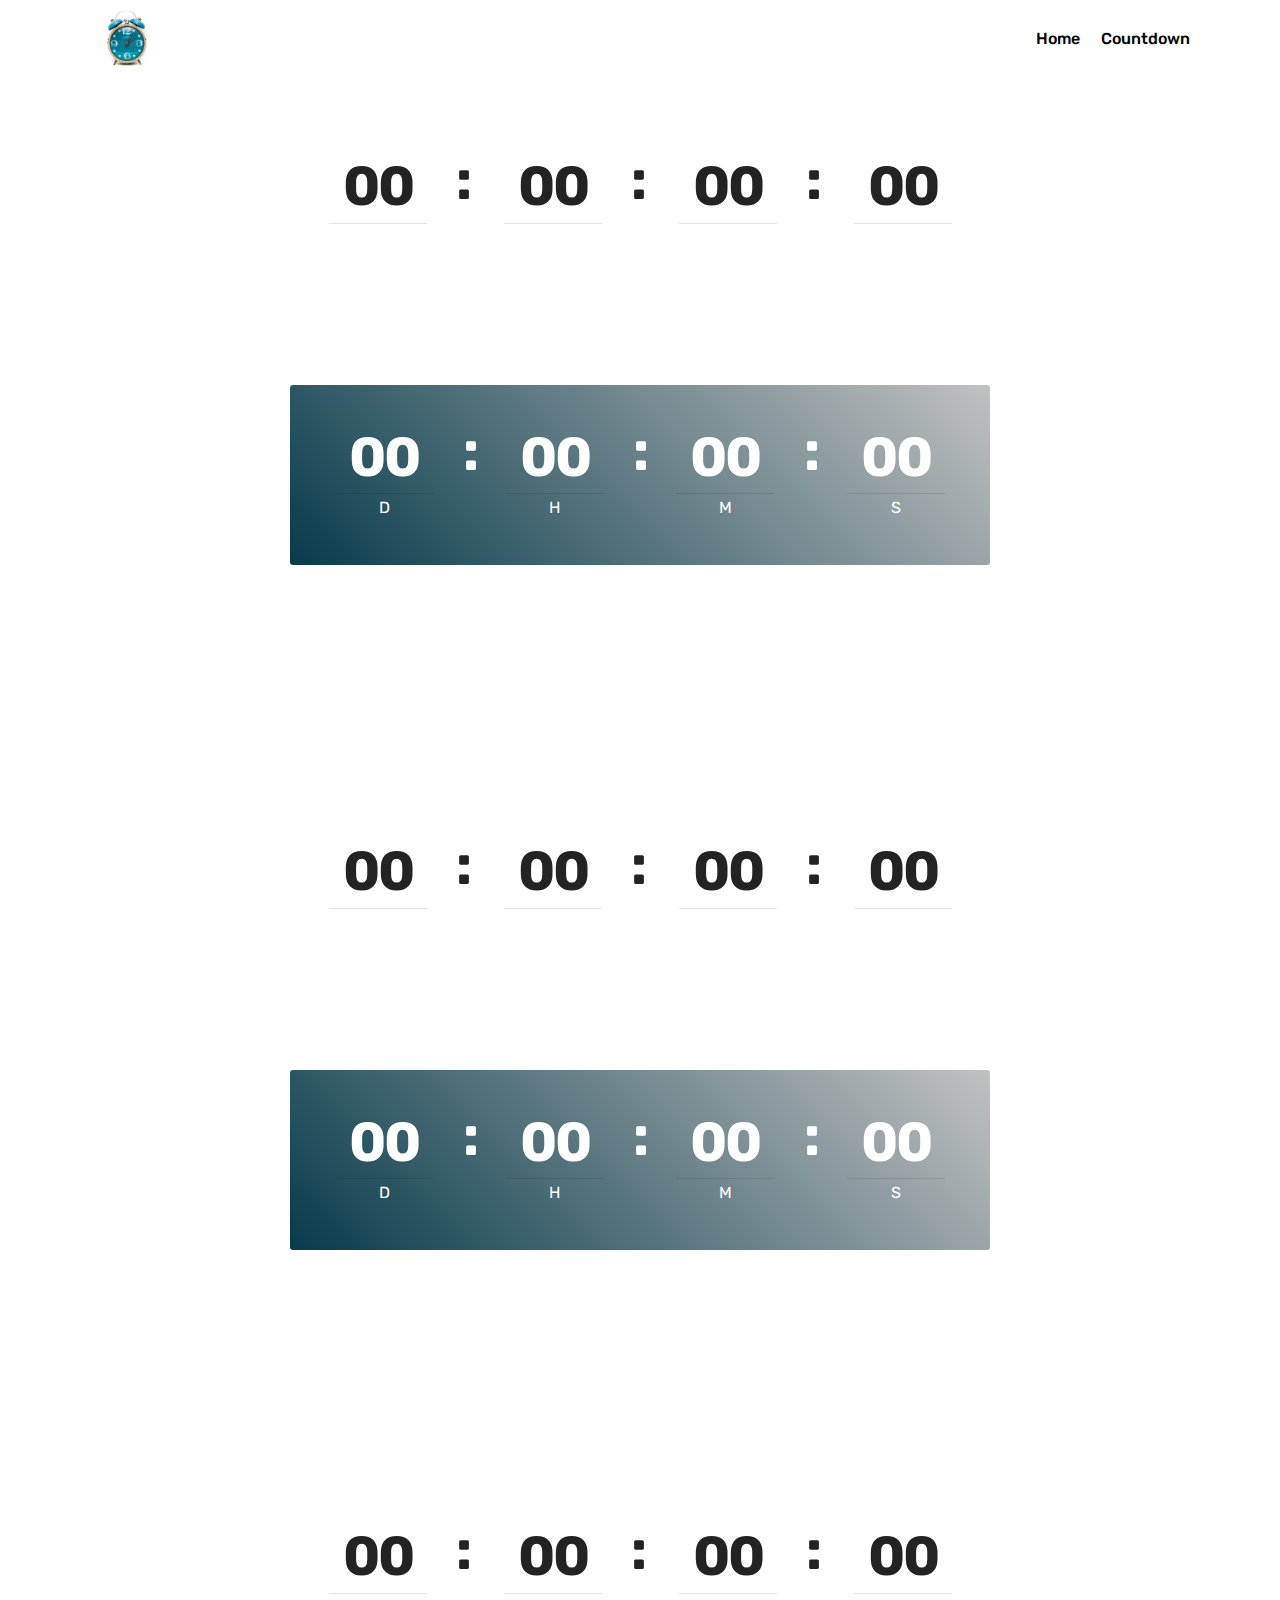
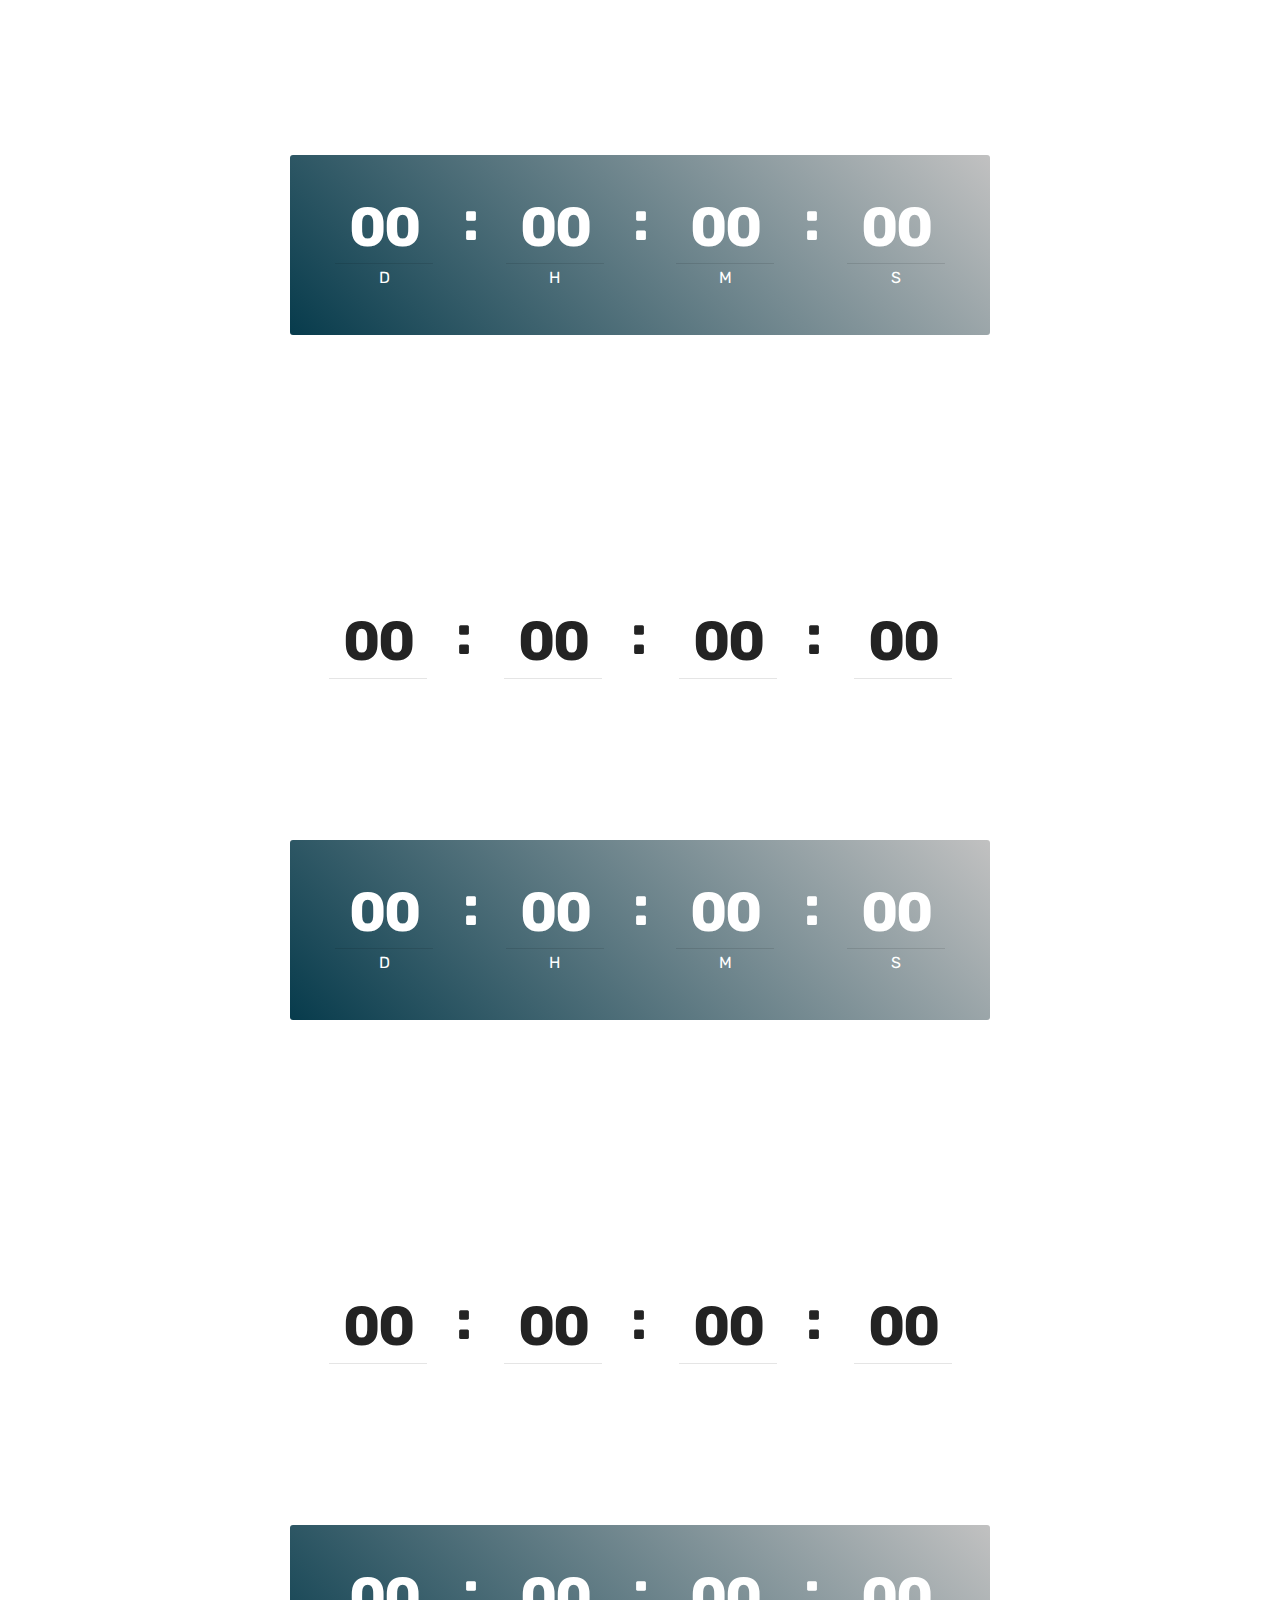
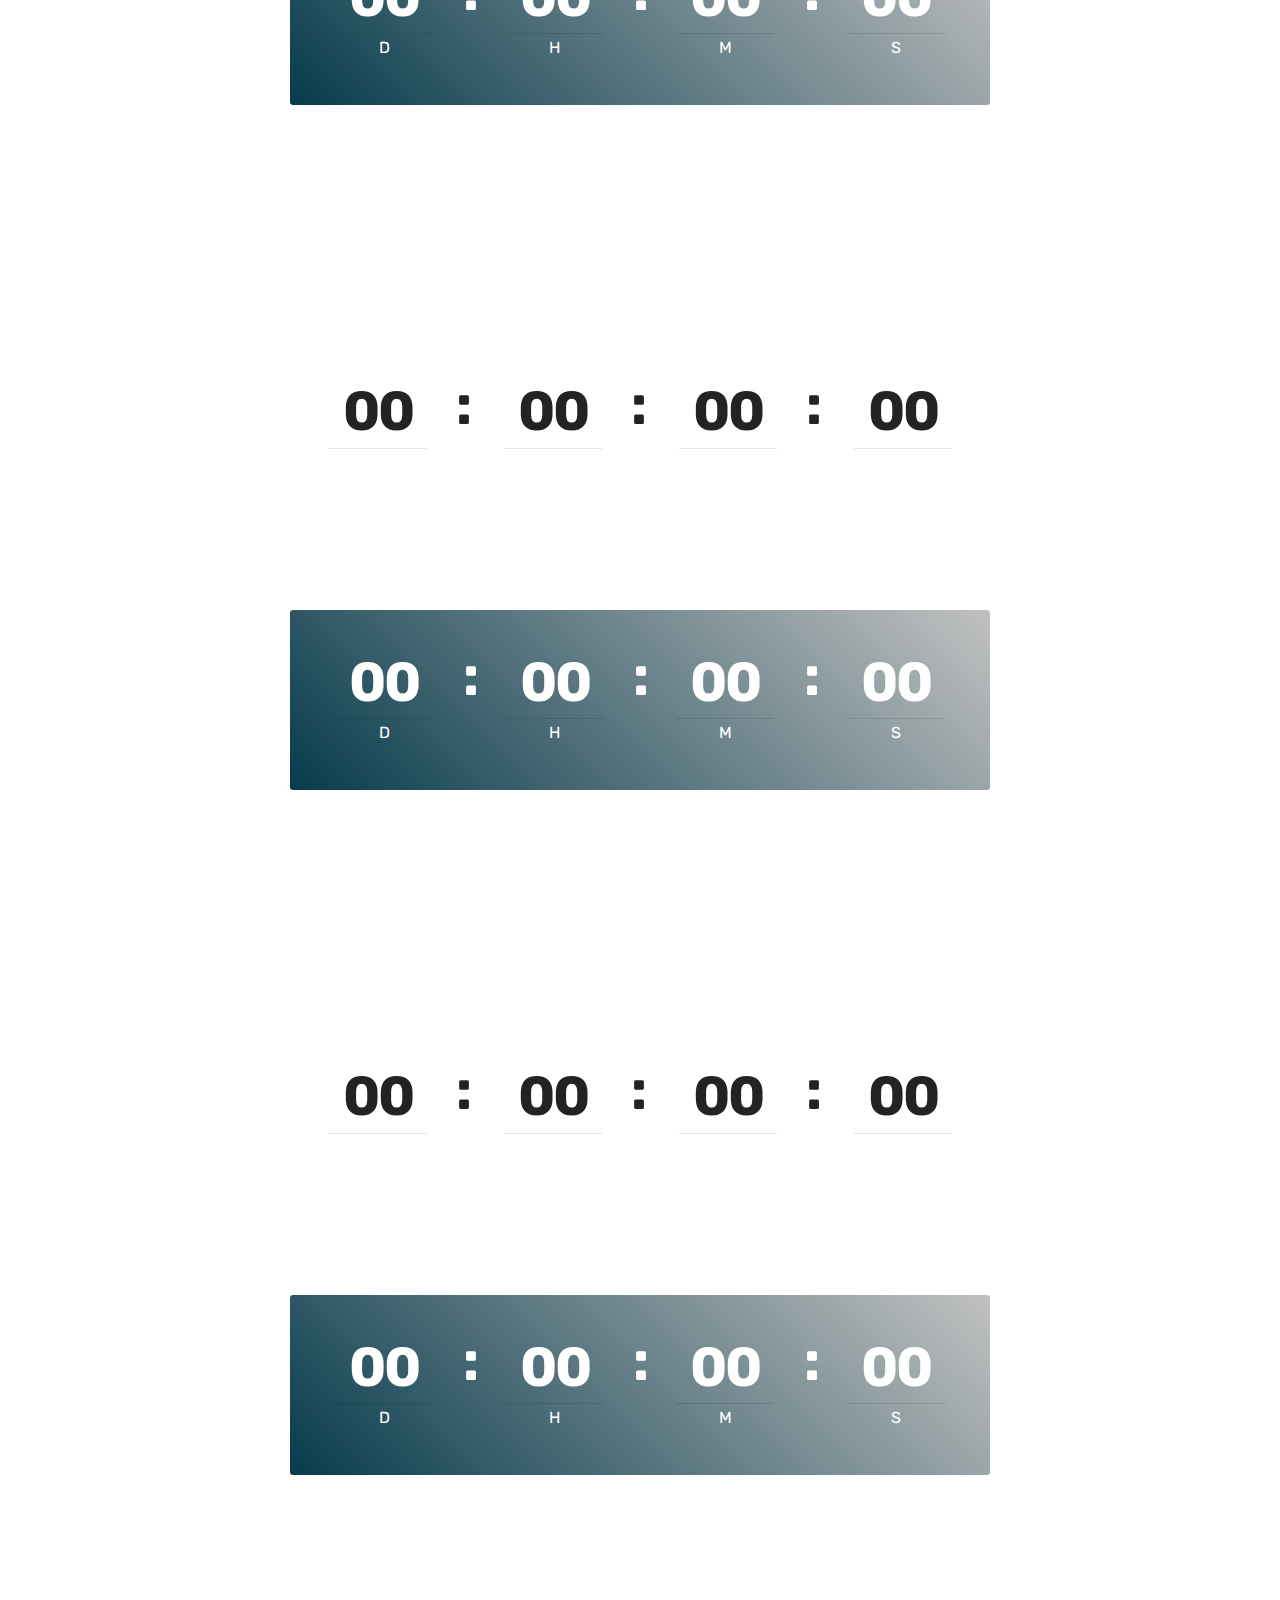
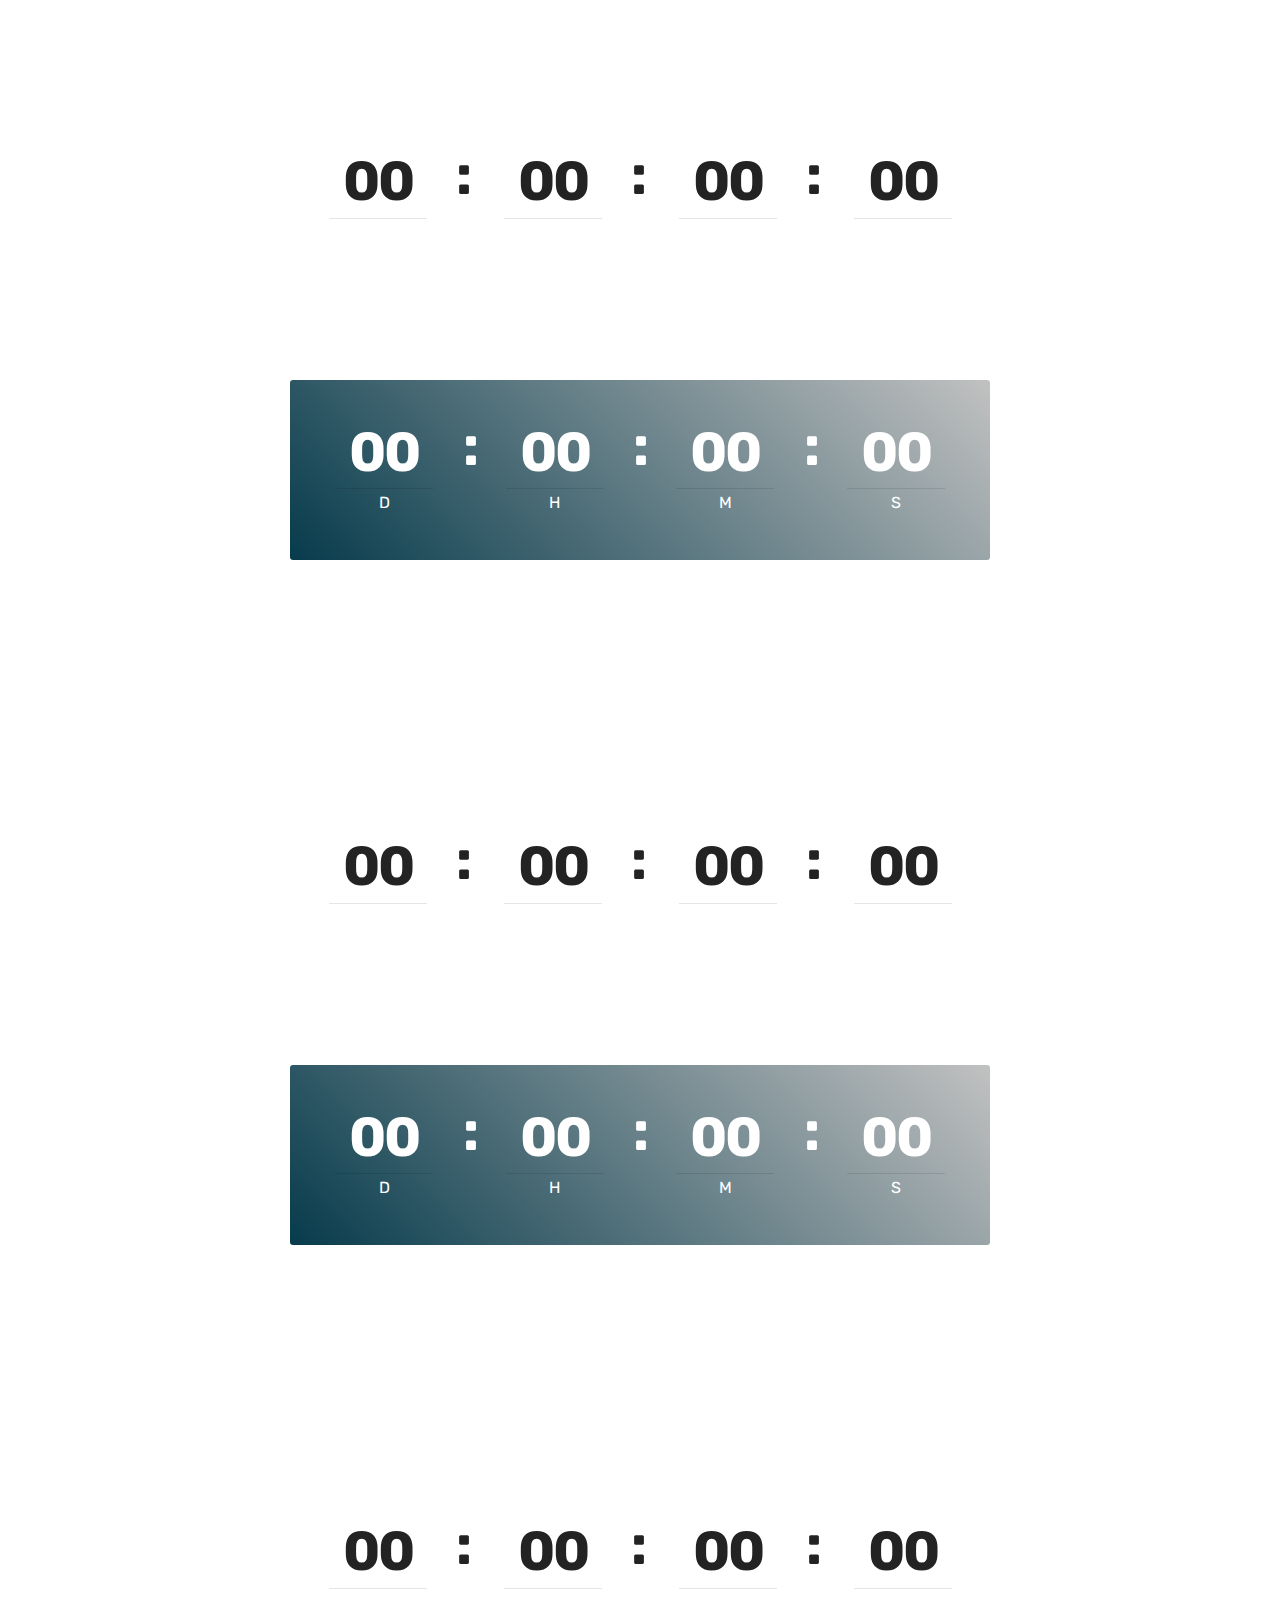
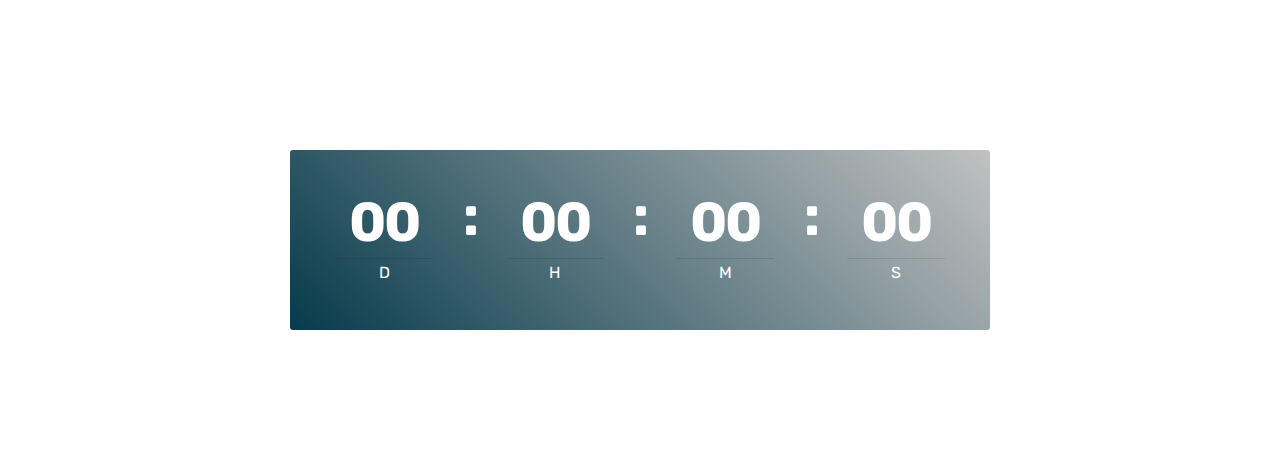
==== commit fdf22014: "create github pages" ====
--- a/page1.html
+++ b/page1.html
@@ -11,7 +11,6 @@
   
   
   <title>Countdown</title>
-  <link rel="stylesheet" href="assets/web/assets/mobirise-icons/mobirise-icons.css">
   <link rel="stylesheet" href="assets/bootstrap/css/bootstrap.min.css">
   <link rel="stylesheet" href="assets/bootstrap/css/bootstrap-grid.min.css">
   <link rel="stylesheet" href="assets/bootstrap/css/bootstrap-reboot.min.css">
@@ -53,15 +52,465 @@
                         Home<br></a>
                 </li>
                 <li class="nav-item">
-                    <a class="nav-link link text-black display-4" href="https://mobirise.co"><span class="mbri-clock mbr-iconfont mbr-iconfont-btn"></span>Countdown</a>
+                    <a class="nav-link link text-black display-4" href="page1.html">Countdown</a>
                 </li></ul>
             
         </div>
     </nav>
 </section>
 
-
-  <section class="engine"><a href="https://mobirise.info/l">free web templates</a></section><script src="assets/web/assets/jquery/jquery.min.js"></script>
+<section class="engine"><a href="https://mobirise.info/u">bootstrap html templates</a></section><section class="countdown1 cid-s69TgimcIa" id="countdown1-3">
+    
+    
+    
+    <div class="container ">
+        
+        
+        
+    </div>
+    <div class="container countdown-cont align-center">
+        <div class="daysCountdown col-xs-3 col-sm-3 col-md-3"></div>
+        <div class="hoursCountdown col-xs-3 col-sm-3 col-md-3"></div> 
+        <div class="minutesCountdown col-xs-3 col-sm-3 col-md-3"></div> 
+        <div class="secondsCountdown col-xs-3 col-sm-3 col-md-3"></div>
+        <div class="countdown pt-5 mt-2" data-due-date="2023/12/24"> 
+        </div>
+    </div>
+</section>
+
+<section class="countdown2 cid-s69TGYJ6hW" id="countdown2-4">
+
+    
+
+    
+
+    <div class="container">
+        
+        
+    </div>
+    <div class="container pt-5 mt-2">
+        <div class=" countdown-cont align-center p-4">
+            
+            <div class="countdown align-center py-2" data-due-date="2023/12/24">
+            </div>
+            <div class="daysCountdown col-xs-3 col-sm-3 col-md-3" title="D"></div>
+            <div class="hoursCountdown col-xs-3 col-sm-3 col-md-3" title="H"></div>
+            <div class="minutesCountdown col-xs-3 col-sm-3 col-md-3" title="M"></div>
+            <div class="secondsCountdown col-xs-3 col-sm-3 col-md-3" title="S"></div>
+            
+        </div>
+
+        
+    </div>
+</section>
+
+<section class="countdown1 cid-s69UjHOl43" id="countdown1-5">
+    
+    
+    
+    <div class="container ">
+        
+        
+        
+    </div>
+    <div class="container countdown-cont align-center">
+        <div class="daysCountdown col-xs-3 col-sm-3 col-md-3"></div>
+        <div class="hoursCountdown col-xs-3 col-sm-3 col-md-3"></div> 
+        <div class="minutesCountdown col-xs-3 col-sm-3 col-md-3"></div> 
+        <div class="secondsCountdown col-xs-3 col-sm-3 col-md-3"></div>
+        <div class="countdown pt-5 mt-2" data-due-date="2023/12/24"> 
+        </div>
+    </div>
+</section>
+
+<section class="countdown2 cid-s69UkejoCW" id="countdown2-6">
+
+    
+
+    
+
+    <div class="container">
+        
+        
+    </div>
+    <div class="container pt-5 mt-2">
+        <div class=" countdown-cont align-center p-4">
+            
+            <div class="countdown align-center py-2" data-due-date="2023/12/24">
+            </div>
+            <div class="daysCountdown col-xs-3 col-sm-3 col-md-3" title="D"></div>
+            <div class="hoursCountdown col-xs-3 col-sm-3 col-md-3" title="H"></div>
+            <div class="minutesCountdown col-xs-3 col-sm-3 col-md-3" title="M"></div>
+            <div class="secondsCountdown col-xs-3 col-sm-3 col-md-3" title="S"></div>
+            
+        </div>
+
+        
+    </div>
+</section>
+
+<section class="countdown1 cid-s69UlSovfc" id="countdown1-7">
+    
+    
+    
+    <div class="container ">
+        
+        
+        
+    </div>
+    <div class="container countdown-cont align-center">
+        <div class="daysCountdown col-xs-3 col-sm-3 col-md-3"></div>
+        <div class="hoursCountdown col-xs-3 col-sm-3 col-md-3"></div> 
+        <div class="minutesCountdown col-xs-3 col-sm-3 col-md-3"></div> 
+        <div class="secondsCountdown col-xs-3 col-sm-3 col-md-3"></div>
+        <div class="countdown pt-5 mt-2" data-due-date="2023/12/24"> 
+        </div>
+    </div>
+</section>
+
+<section class="countdown2 cid-s69Umfdakn" id="countdown2-8">
+
+    
+
+    
+
+    <div class="container">
+        
+        
+    </div>
+    <div class="container pt-5 mt-2">
+        <div class=" countdown-cont align-center p-4">
+            
+            <div class="countdown align-center py-2" data-due-date="2023/12/24">
+            </div>
+            <div class="daysCountdown col-xs-3 col-sm-3 col-md-3" title="D"></div>
+            <div class="hoursCountdown col-xs-3 col-sm-3 col-md-3" title="H"></div>
+            <div class="minutesCountdown col-xs-3 col-sm-3 col-md-3" title="M"></div>
+            <div class="secondsCountdown col-xs-3 col-sm-3 col-md-3" title="S"></div>
+            
+        </div>
+
+        
+    </div>
+</section>
+
+<section class="countdown1 cid-s69UmQoXUB" id="countdown1-9">
+    
+    
+    
+    <div class="container ">
+        
+        
+        
+    </div>
+    <div class="container countdown-cont align-center">
+        <div class="daysCountdown col-xs-3 col-sm-3 col-md-3"></div>
+        <div class="hoursCountdown col-xs-3 col-sm-3 col-md-3"></div> 
+        <div class="minutesCountdown col-xs-3 col-sm-3 col-md-3"></div> 
+        <div class="secondsCountdown col-xs-3 col-sm-3 col-md-3"></div>
+        <div class="countdown pt-5 mt-2" data-due-date="2023/12/24"> 
+        </div>
+    </div>
+</section>
+
+<section class="countdown2 cid-s69UnFFPcN" id="countdown2-a">
+
+    
+
+    
+
+    <div class="container">
+        
+        
+    </div>
+    <div class="container pt-5 mt-2">
+        <div class=" countdown-cont align-center p-4">
+            
+            <div class="countdown align-center py-2" data-due-date="2023/12/24">
+            </div>
+            <div class="daysCountdown col-xs-3 col-sm-3 col-md-3" title="D"></div>
+            <div class="hoursCountdown col-xs-3 col-sm-3 col-md-3" title="H"></div>
+            <div class="minutesCountdown col-xs-3 col-sm-3 col-md-3" title="M"></div>
+            <div class="secondsCountdown col-xs-3 col-sm-3 col-md-3" title="S"></div>
+            
+        </div>
+
+        
+    </div>
+</section>
+
+<section class="countdown1 cid-s69Uo8m5aX" id="countdown1-b">
+    
+    
+    
+    <div class="container ">
+        
+        
+        
+    </div>
+    <div class="container countdown-cont align-center">
+        <div class="daysCountdown col-xs-3 col-sm-3 col-md-3"></div>
+        <div class="hoursCountdown col-xs-3 col-sm-3 col-md-3"></div> 
+        <div class="minutesCountdown col-xs-3 col-sm-3 col-md-3"></div> 
+        <div class="secondsCountdown col-xs-3 col-sm-3 col-md-3"></div>
+        <div class="countdown pt-5 mt-2" data-due-date="2023/12/24"> 
+        </div>
+    </div>
+</section>
+
+<section class="countdown2 cid-s69UoxUxIc" id="countdown2-c">
+
+    
+
+    
+
+    <div class="container">
+        
+        
+    </div>
+    <div class="container pt-5 mt-2">
+        <div class=" countdown-cont align-center p-4">
+            
+            <div class="countdown align-center py-2" data-due-date="2023/12/24">
+            </div>
+            <div class="daysCountdown col-xs-3 col-sm-3 col-md-3" title="D"></div>
+            <div class="hoursCountdown col-xs-3 col-sm-3 col-md-3" title="H"></div>
+            <div class="minutesCountdown col-xs-3 col-sm-3 col-md-3" title="M"></div>
+            <div class="secondsCountdown col-xs-3 col-sm-3 col-md-3" title="S"></div>
+            
+        </div>
+
+        
+    </div>
+</section>
+
+<section class="countdown1 cid-s69UoXiUkF" id="countdown1-d">
+    
+    
+    
+    <div class="container ">
+        
+        
+        
+    </div>
+    <div class="container countdown-cont align-center">
+        <div class="daysCountdown col-xs-3 col-sm-3 col-md-3"></div>
+        <div class="hoursCountdown col-xs-3 col-sm-3 col-md-3"></div> 
+        <div class="minutesCountdown col-xs-3 col-sm-3 col-md-3"></div> 
+        <div class="secondsCountdown col-xs-3 col-sm-3 col-md-3"></div>
+        <div class="countdown pt-5 mt-2" data-due-date="2023/12/24"> 
+        </div>
+    </div>
+</section>
+
+<section class="countdown2 cid-s69UsFVvvJ" id="countdown2-e">
+
+    
+
+    
+
+    <div class="container">
+        
+        
+    </div>
+    <div class="container pt-5 mt-2">
+        <div class=" countdown-cont align-center p-4">
+            
+            <div class="countdown align-center py-2" data-due-date="2023/12/24">
+            </div>
+            <div class="daysCountdown col-xs-3 col-sm-3 col-md-3" title="D"></div>
+            <div class="hoursCountdown col-xs-3 col-sm-3 col-md-3" title="H"></div>
+            <div class="minutesCountdown col-xs-3 col-sm-3 col-md-3" title="M"></div>
+            <div class="secondsCountdown col-xs-3 col-sm-3 col-md-3" title="S"></div>
+            
+        </div>
+
+        
+    </div>
+</section>
+
+<section class="countdown1 cid-s69UtIk8hu" id="countdown1-f">
+    
+    
+    
+    <div class="container ">
+        
+        
+        
+    </div>
+    <div class="container countdown-cont align-center">
+        <div class="daysCountdown col-xs-3 col-sm-3 col-md-3"></div>
+        <div class="hoursCountdown col-xs-3 col-sm-3 col-md-3"></div> 
+        <div class="minutesCountdown col-xs-3 col-sm-3 col-md-3"></div> 
+        <div class="secondsCountdown col-xs-3 col-sm-3 col-md-3"></div>
+        <div class="countdown pt-5 mt-2" data-due-date="2023/12/24"> 
+        </div>
+    </div>
+</section>
+
+<section class="countdown2 cid-s69UuAkwMT" id="countdown2-g">
+
+    
+
+    
+
+    <div class="container">
+        
+        
+    </div>
+    <div class="container pt-5 mt-2">
+        <div class=" countdown-cont align-center p-4">
+            
+            <div class="countdown align-center py-2" data-due-date="2023/12/24">
+            </div>
+            <div class="daysCountdown col-xs-3 col-sm-3 col-md-3" title="D"></div>
+            <div class="hoursCountdown col-xs-3 col-sm-3 col-md-3" title="H"></div>
+            <div class="minutesCountdown col-xs-3 col-sm-3 col-md-3" title="M"></div>
+            <div class="secondsCountdown col-xs-3 col-sm-3 col-md-3" title="S"></div>
+            
+        </div>
+
+        
+    </div>
+</section>
+
+<section class="countdown1 cid-s69UuUvgnz" id="countdown1-h">
+    
+    
+    
+    <div class="container ">
+        
+        
+        
+    </div>
+    <div class="container countdown-cont align-center">
+        <div class="daysCountdown col-xs-3 col-sm-3 col-md-3"></div>
+        <div class="hoursCountdown col-xs-3 col-sm-3 col-md-3"></div> 
+        <div class="minutesCountdown col-xs-3 col-sm-3 col-md-3"></div> 
+        <div class="secondsCountdown col-xs-3 col-sm-3 col-md-3"></div>
+        <div class="countdown pt-5 mt-2" data-due-date="2023/12/24"> 
+        </div>
+    </div>
+</section>
+
+<section class="countdown2 cid-s69Uvkiacy" id="countdown2-i">
+
+    
+
+    
+
+    <div class="container">
+        
+        
+    </div>
+    <div class="container pt-5 mt-2">
+        <div class=" countdown-cont align-center p-4">
+            
+            <div class="countdown align-center py-2" data-due-date="2023/12/24">
+            </div>
+            <div class="daysCountdown col-xs-3 col-sm-3 col-md-3" title="D"></div>
+            <div class="hoursCountdown col-xs-3 col-sm-3 col-md-3" title="H"></div>
+            <div class="minutesCountdown col-xs-3 col-sm-3 col-md-3" title="M"></div>
+            <div class="secondsCountdown col-xs-3 col-sm-3 col-md-3" title="S"></div>
+            
+        </div>
+
+        
+    </div>
+</section>
+
+<section class="countdown1 cid-s69UvEoxEf" id="countdown1-j">
+    
+    
+    
+    <div class="container ">
+        
+        
+        
+    </div>
+    <div class="container countdown-cont align-center">
+        <div class="daysCountdown col-xs-3 col-sm-3 col-md-3"></div>
+        <div class="hoursCountdown col-xs-3 col-sm-3 col-md-3"></div> 
+        <div class="minutesCountdown col-xs-3 col-sm-3 col-md-3"></div> 
+        <div class="secondsCountdown col-xs-3 col-sm-3 col-md-3"></div>
+        <div class="countdown pt-5 mt-2" data-due-date="2023/12/24"> 
+        </div>
+    </div>
+</section>
+
+<section class="countdown2 cid-s69Uws5Iun" id="countdown2-k">
+
+    
+
+    
+
+    <div class="container">
+        
+        
+    </div>
+    <div class="container pt-5 mt-2">
+        <div class=" countdown-cont align-center p-4">
+            
+            <div class="countdown align-center py-2" data-due-date="2023/12/24">
+            </div>
+            <div class="daysCountdown col-xs-3 col-sm-3 col-md-3" title="D"></div>
+            <div class="hoursCountdown col-xs-3 col-sm-3 col-md-3" title="H"></div>
+            <div class="minutesCountdown col-xs-3 col-sm-3 col-md-3" title="M"></div>
+            <div class="secondsCountdown col-xs-3 col-sm-3 col-md-3" title="S"></div>
+            
+        </div>
+
+        
+    </div>
+</section>
+
+<section class="countdown1 cid-s69UwPtQ7A" id="countdown1-l">
+    
+    
+    
+    <div class="container ">
+        
+        
+        
+    </div>
+    <div class="container countdown-cont align-center">
+        <div class="daysCountdown col-xs-3 col-sm-3 col-md-3"></div>
+        <div class="hoursCountdown col-xs-3 col-sm-3 col-md-3"></div> 
+        <div class="minutesCountdown col-xs-3 col-sm-3 col-md-3"></div> 
+        <div class="secondsCountdown col-xs-3 col-sm-3 col-md-3"></div>
+        <div class="countdown pt-5 mt-2" data-due-date="2023/12/24"> 
+        </div>
+    </div>
+</section>
+
+<section class="countdown2 cid-s69Uxcn2fP" id="countdown2-m">
+
+    
+
+    
+
+    <div class="container">
+        
+        
+    </div>
+    <div class="container pt-5 mt-2">
+        <div class=" countdown-cont align-center p-4">
+            
+            <div class="countdown align-center py-2" data-due-date="2023/12/24">
+            </div>
+            <div class="daysCountdown col-xs-3 col-sm-3 col-md-3" title="D"></div>
+            <div class="hoursCountdown col-xs-3 col-sm-3 col-md-3" title="H"></div>
+            <div class="minutesCountdown col-xs-3 col-sm-3 col-md-3" title="M"></div>
+            <div class="secondsCountdown col-xs-3 col-sm-3 col-md-3" title="S"></div>
+            
+        </div>
+
+        
+    </div>
+</section>
+
+
+  <script src="assets/web/assets/jquery/jquery.min.js"></script>
   <script src="assets/popper/popper.min.js"></script>
   <script src="assets/bootstrap/js/bootstrap.min.js"></script>
   <script src="assets/tether/tether.min.js"></script>
@@ -69,6 +518,7 @@
   <script src="assets/dropdown/js/nav-dropdown.js"></script>
   <script src="assets/dropdown/js/navbar-dropdown.js"></script>
   <script src="assets/touchswipe/jquery.touch-swipe.min.js"></script>
+  <script src="assets/countdown/jquery.countdown.min.js"></script>
   <script src="assets/theme/js/script.js"></script>
   
   
--- a/assets/mobirise/css/mbr-additional.css
+++ b/assets/mobirise/css/mbr-additional.css
@@ -1571,3 +1571,1863 @@
 .cid-s69Que84kx .dropdown-item:hover {
   color: #767676 !important;
 }
+.cid-s69TgimcIa {
+  padding-top: 90px;
+  padding-bottom: 90px;
+  background-color: #ffffff;
+}
+.cid-s69TgimcIa .mbr-section-subtitle {
+  color: #767676;
+  font-weight: 300;
+}
+.cid-s69TgimcIa .number-wrap {
+  color: #4f4943;
+  border-color: rgba(255, 255, 255, 0.15);
+  position: relative;
+  display: inline-block;
+  text-align: center;
+  padding: 5px 10px 13px 10px;
+  margin: 0;
+  min-width: 118px;
+  border-radius: 2px;
+  max-width: 100%;
+}
+.cid-s69TgimcIa .number {
+  font-style: normal;
+  font-weight: 700;
+  font-size: 55px;
+  text-transform: none;
+  letter-spacing: -2px;
+  word-spacing: 0;
+  line-height: 1.3;
+  color: #232323;
+}
+.cid-s69TgimcIa .period {
+  display: block;
+  padding-top: 2px;
+  border-top: 1px solid rgba(0, 0, 0, 0.1);
+}
+.cid-s69TgimcIa .dot {
+  position: absolute;
+  top: -10px;
+  right: -1em;
+  width: 1em;
+  display: block;
+  height: 83%;
+  overflow: hidden;
+  font-style: normal;
+  font-weight: 700;
+  font-size: 55px;
+  line-height: 89.65px;
+  text-transform: none;
+  letter-spacing: 0;
+  word-spacing: 0;
+  color: #232323;
+}
+.cid-s69TgimcIa .countdown-cont {
+  max-width: 700px;
+  margin: 0 auto;
+}
+@media (max-width: 768px) {
+  .cid-s69TgimcIa .dot {
+    display: none;
+  }
+}
+@media (max-width: 543px) {
+  .cid-s69TgimcIa .number-wrap {
+    margin-bottom: 15px;
+  }
+}
+@media (max-width: 550px) {
+  .cid-s69TgimcIa .col-xs-3 {
+    padding-left: 0;
+    padding-right: 0;
+    max-width: 25%;
+    flex: 0 0 25%;
+  }
+  .cid-s69TgimcIa .number-wrap {
+    min-width: auto;
+  }
+}
+@media (max-width: 440px) {
+  .cid-s69TgimcIa .number,
+  .cid-s69TgimcIa .dot {
+    font-size: 40px;
+  }
+}
+@media (max-width: 380px) {
+  .cid-s69TgimcIa .period {
+    font-size: 0.8rem;
+  }
+}
+.cid-s69TGYJ6hW {
+  padding-top: 0px;
+  padding-bottom: 120px;
+  background-color: #ffffff;
+}
+.cid-s69TGYJ6hW .mbr-section-subtitle {
+  color: #767676;
+  font-weight: 300;
+}
+.cid-s69TGYJ6hW .number-wrap {
+  color: #ffffff;
+  border-color: rgba(255, 255, 255, 0.15);
+  position: relative;
+  display: inline-block;
+  text-align: center;
+  padding: 5px 10px 13px 10px;
+  margin: 0;
+  min-width: 118px;
+  border-radius: 2px;
+  max-width: 100%;
+}
+.cid-s69TGYJ6hW .number {
+  font-style: normal;
+  font-weight: 700;
+  text-transform: none;
+  letter-spacing: -2px;
+  font-size: 55px;
+  word-spacing: 0;
+  line-height: 1.3;
+  color: #ffffff;
+}
+.cid-s69TGYJ6hW .period {
+  display: block;
+  padding-top: 2px;
+  border-top: 1px solid rgba(0, 0, 0, 0.1);
+}
+.cid-s69TGYJ6hW .dot {
+  position: absolute;
+  top: -10px;
+  right: -1em;
+  width: 1em;
+  display: block;
+  font-size: 55px;
+  height: 83%;
+  overflow: hidden;
+  font-style: normal;
+  font-weight: 700;
+  line-height: 89.65px;
+  text-transform: none;
+  letter-spacing: 0;
+  word-spacing: 0;
+  color: #ffffff;
+}
+.cid-s69TGYJ6hW .countdown-cont {
+  background: linear-gradient(45deg, #073b4c, #c1c1c1);
+  max-width: 700px;
+  border-radius: 3px;
+  margin: 0 auto;
+}
+@media (max-width: 768px) {
+  .cid-s69TGYJ6hW .dot {
+    display: none;
+  }
+  .cid-s69TGYJ6hW .col-xs-3 {
+    padding-left: 0;
+    padding-right: 0;
+    max-width: 25%;
+    flex: 0 0 25%;
+  }
+  .cid-s69TGYJ6hW .number-wrap {
+    min-width: auto;
+  }
+}
+@media (max-width: 576px) {
+  .cid-s69TGYJ6hW .row {
+    flex-wrap: nowrap;
+  }
+  .cid-s69TGYJ6hW .number {
+    white-space: nowrap;
+  }
+}
+@media (max-width: 440px) {
+  .cid-s69TGYJ6hW .number {
+    font-size: 30px;
+  }
+  .cid-s69TGYJ6hW .period {
+    font-size: 0.8rem;
+  }
+}
+@media (max-width: 300px) {
+  .cid-s69TGYJ6hW .number {
+    font-size: 20px;
+  }
+  .cid-s69TGYJ6hW .period {
+    font-size: 0.6rem;
+  }
+}
+.cid-s69UjHOl43 {
+  padding-top: 90px;
+  padding-bottom: 90px;
+  background-color: #ffffff;
+}
+.cid-s69UjHOl43 .mbr-section-subtitle {
+  color: #767676;
+  font-weight: 300;
+}
+.cid-s69UjHOl43 .number-wrap {
+  color: #4f4943;
+  border-color: rgba(255, 255, 255, 0.15);
+  position: relative;
+  display: inline-block;
+  text-align: center;
+  padding: 5px 10px 13px 10px;
+  margin: 0;
+  min-width: 118px;
+  border-radius: 2px;
+  max-width: 100%;
+}
+.cid-s69UjHOl43 .number {
+  font-style: normal;
+  font-weight: 700;
+  font-size: 55px;
+  text-transform: none;
+  letter-spacing: -2px;
+  word-spacing: 0;
+  line-height: 1.3;
+  color: #232323;
+}
+.cid-s69UjHOl43 .period {
+  display: block;
+  padding-top: 2px;
+  border-top: 1px solid rgba(0, 0, 0, 0.1);
+}
+.cid-s69UjHOl43 .dot {
+  position: absolute;
+  top: -10px;
+  right: -1em;
+  width: 1em;
+  display: block;
+  height: 83%;
+  overflow: hidden;
+  font-style: normal;
+  font-weight: 700;
+  font-size: 55px;
+  line-height: 89.65px;
+  text-transform: none;
+  letter-spacing: 0;
+  word-spacing: 0;
+  color: #232323;
+}
+.cid-s69UjHOl43 .countdown-cont {
+  max-width: 700px;
+  margin: 0 auto;
+}
+@media (max-width: 768px) {
+  .cid-s69UjHOl43 .dot {
+    display: none;
+  }
+}
+@media (max-width: 543px) {
+  .cid-s69UjHOl43 .number-wrap {
+    margin-bottom: 15px;
+  }
+}
+@media (max-width: 550px) {
+  .cid-s69UjHOl43 .col-xs-3 {
+    padding-left: 0;
+    padding-right: 0;
+    max-width: 25%;
+    flex: 0 0 25%;
+  }
+  .cid-s69UjHOl43 .number-wrap {
+    min-width: auto;
+  }
+}
+@media (max-width: 440px) {
+  .cid-s69UjHOl43 .number,
+  .cid-s69UjHOl43 .dot {
+    font-size: 40px;
+  }
+}
+@media (max-width: 380px) {
+  .cid-s69UjHOl43 .period {
+    font-size: 0.8rem;
+  }
+}
+.cid-s69UkejoCW {
+  padding-top: 0px;
+  padding-bottom: 120px;
+  background-color: #ffffff;
+}
+.cid-s69UkejoCW .mbr-section-subtitle {
+  color: #767676;
+  font-weight: 300;
+}
+.cid-s69UkejoCW .number-wrap {
+  color: #ffffff;
+  border-color: rgba(255, 255, 255, 0.15);
+  position: relative;
+  display: inline-block;
+  text-align: center;
+  padding: 5px 10px 13px 10px;
+  margin: 0;
+  min-width: 118px;
+  border-radius: 2px;
+  max-width: 100%;
+}
+.cid-s69UkejoCW .number {
+  font-style: normal;
+  font-weight: 700;
+  text-transform: none;
+  letter-spacing: -2px;
+  font-size: 55px;
+  word-spacing: 0;
+  line-height: 1.3;
+  color: #ffffff;
+}
+.cid-s69UkejoCW .period {
+  display: block;
+  padding-top: 2px;
+  border-top: 1px solid rgba(0, 0, 0, 0.1);
+}
+.cid-s69UkejoCW .dot {
+  position: absolute;
+  top: -10px;
+  right: -1em;
+  width: 1em;
+  display: block;
+  font-size: 55px;
+  height: 83%;
+  overflow: hidden;
+  font-style: normal;
+  font-weight: 700;
+  line-height: 89.65px;
+  text-transform: none;
+  letter-spacing: 0;
+  word-spacing: 0;
+  color: #ffffff;
+}
+.cid-s69UkejoCW .countdown-cont {
+  background: linear-gradient(45deg, #073b4c, #c1c1c1);
+  max-width: 700px;
+  border-radius: 3px;
+  margin: 0 auto;
+}
+@media (max-width: 768px) {
+  .cid-s69UkejoCW .dot {
+    display: none;
+  }
+  .cid-s69UkejoCW .col-xs-3 {
+    padding-left: 0;
+    padding-right: 0;
+    max-width: 25%;
+    flex: 0 0 25%;
+  }
+  .cid-s69UkejoCW .number-wrap {
+    min-width: auto;
+  }
+}
+@media (max-width: 576px) {
+  .cid-s69UkejoCW .row {
+    flex-wrap: nowrap;
+  }
+  .cid-s69UkejoCW .number {
+    white-space: nowrap;
+  }
+}
+@media (max-width: 440px) {
+  .cid-s69UkejoCW .number {
+    font-size: 30px;
+  }
+  .cid-s69UkejoCW .period {
+    font-size: 0.8rem;
+  }
+}
+@media (max-width: 300px) {
+  .cid-s69UkejoCW .number {
+    font-size: 20px;
+  }
+  .cid-s69UkejoCW .period {
+    font-size: 0.6rem;
+  }
+}
+.cid-s69UlSovfc {
+  padding-top: 90px;
+  padding-bottom: 90px;
+  background-color: #ffffff;
+}
+.cid-s69UlSovfc .mbr-section-subtitle {
+  color: #767676;
+  font-weight: 300;
+}
+.cid-s69UlSovfc .number-wrap {
+  color: #4f4943;
+  border-color: rgba(255, 255, 255, 0.15);
+  position: relative;
+  display: inline-block;
+  text-align: center;
+  padding: 5px 10px 13px 10px;
+  margin: 0;
+  min-width: 118px;
+  border-radius: 2px;
+  max-width: 100%;
+}
+.cid-s69UlSovfc .number {
+  font-style: normal;
+  font-weight: 700;
+  font-size: 55px;
+  text-transform: none;
+  letter-spacing: -2px;
+  word-spacing: 0;
+  line-height: 1.3;
+  color: #232323;
+}
+.cid-s69UlSovfc .period {
+  display: block;
+  padding-top: 2px;
+  border-top: 1px solid rgba(0, 0, 0, 0.1);
+}
+.cid-s69UlSovfc .dot {
+  position: absolute;
+  top: -10px;
+  right: -1em;
+  width: 1em;
+  display: block;
+  height: 83%;
+  overflow: hidden;
+  font-style: normal;
+  font-weight: 700;
+  font-size: 55px;
+  line-height: 89.65px;
+  text-transform: none;
+  letter-spacing: 0;
+  word-spacing: 0;
+  color: #232323;
+}
+.cid-s69UlSovfc .countdown-cont {
+  max-width: 700px;
+  margin: 0 auto;
+}
+@media (max-width: 768px) {
+  .cid-s69UlSovfc .dot {
+    display: none;
+  }
+}
+@media (max-width: 543px) {
+  .cid-s69UlSovfc .number-wrap {
+    margin-bottom: 15px;
+  }
+}
+@media (max-width: 550px) {
+  .cid-s69UlSovfc .col-xs-3 {
+    padding-left: 0;
+    padding-right: 0;
+    max-width: 25%;
+    flex: 0 0 25%;
+  }
+  .cid-s69UlSovfc .number-wrap {
+    min-width: auto;
+  }
+}
+@media (max-width: 440px) {
+  .cid-s69UlSovfc .number,
+  .cid-s69UlSovfc .dot {
+    font-size: 40px;
+  }
+}
+@media (max-width: 380px) {
+  .cid-s69UlSovfc .period {
+    font-size: 0.8rem;
+  }
+}
+.cid-s69Umfdakn {
+  padding-top: 0px;
+  padding-bottom: 120px;
+  background-color: #ffffff;
+}
+.cid-s69Umfdakn .mbr-section-subtitle {
+  color: #767676;
+  font-weight: 300;
+}
+.cid-s69Umfdakn .number-wrap {
+  color: #ffffff;
+  border-color: rgba(255, 255, 255, 0.15);
+  position: relative;
+  display: inline-block;
+  text-align: center;
+  padding: 5px 10px 13px 10px;
+  margin: 0;
+  min-width: 118px;
+  border-radius: 2px;
+  max-width: 100%;
+}
+.cid-s69Umfdakn .number {
+  font-style: normal;
+  font-weight: 700;
+  text-transform: none;
+  letter-spacing: -2px;
+  font-size: 55px;
+  word-spacing: 0;
+  line-height: 1.3;
+  color: #ffffff;
+}
+.cid-s69Umfdakn .period {
+  display: block;
+  padding-top: 2px;
+  border-top: 1px solid rgba(0, 0, 0, 0.1);
+}
+.cid-s69Umfdakn .dot {
+  position: absolute;
+  top: -10px;
+  right: -1em;
+  width: 1em;
+  display: block;
+  font-size: 55px;
+  height: 83%;
+  overflow: hidden;
+  font-style: normal;
+  font-weight: 700;
+  line-height: 89.65px;
+  text-transform: none;
+  letter-spacing: 0;
+  word-spacing: 0;
+  color: #ffffff;
+}
+.cid-s69Umfdakn .countdown-cont {
+  background: linear-gradient(45deg, #073b4c, #c1c1c1);
+  max-width: 700px;
+  border-radius: 3px;
+  margin: 0 auto;
+}
+@media (max-width: 768px) {
+  .cid-s69Umfdakn .dot {
+    display: none;
+  }
+  .cid-s69Umfdakn .col-xs-3 {
+    padding-left: 0;
+    padding-right: 0;
+    max-width: 25%;
+    flex: 0 0 25%;
+  }
+  .cid-s69Umfdakn .number-wrap {
+    min-width: auto;
+  }
+}
+@media (max-width: 576px) {
+  .cid-s69Umfdakn .row {
+    flex-wrap: nowrap;
+  }
+  .cid-s69Umfdakn .number {
+    white-space: nowrap;
+  }
+}
+@media (max-width: 440px) {
+  .cid-s69Umfdakn .number {
+    font-size: 30px;
+  }
+  .cid-s69Umfdakn .period {
+    font-size: 0.8rem;
+  }
+}
+@media (max-width: 300px) {
+  .cid-s69Umfdakn .number {
+    font-size: 20px;
+  }
+  .cid-s69Umfdakn .period {
+    font-size: 0.6rem;
+  }
+}
+.cid-s69UmQoXUB {
+  padding-top: 90px;
+  padding-bottom: 90px;
+  background-color: #ffffff;
+}
+.cid-s69UmQoXUB .mbr-section-subtitle {
+  color: #767676;
+  font-weight: 300;
+}
+.cid-s69UmQoXUB .number-wrap {
+  color: #4f4943;
+  border-color: rgba(255, 255, 255, 0.15);
+  position: relative;
+  display: inline-block;
+  text-align: center;
+  padding: 5px 10px 13px 10px;
+  margin: 0;
+  min-width: 118px;
+  border-radius: 2px;
+  max-width: 100%;
+}
+.cid-s69UmQoXUB .number {
+  font-style: normal;
+  font-weight: 700;
+  font-size: 55px;
+  text-transform: none;
+  letter-spacing: -2px;
+  word-spacing: 0;
+  line-height: 1.3;
+  color: #232323;
+}
+.cid-s69UmQoXUB .period {
+  display: block;
+  padding-top: 2px;
+  border-top: 1px solid rgba(0, 0, 0, 0.1);
+}
+.cid-s69UmQoXUB .dot {
+  position: absolute;
+  top: -10px;
+  right: -1em;
+  width: 1em;
+  display: block;
+  height: 83%;
+  overflow: hidden;
+  font-style: normal;
+  font-weight: 700;
+  font-size: 55px;
+  line-height: 89.65px;
+  text-transform: none;
+  letter-spacing: 0;
+  word-spacing: 0;
+  color: #232323;
+}
+.cid-s69UmQoXUB .countdown-cont {
+  max-width: 700px;
+  margin: 0 auto;
+}
+@media (max-width: 768px) {
+  .cid-s69UmQoXUB .dot {
+    display: none;
+  }
+}
+@media (max-width: 543px) {
+  .cid-s69UmQoXUB .number-wrap {
+    margin-bottom: 15px;
+  }
+}
+@media (max-width: 550px) {
+  .cid-s69UmQoXUB .col-xs-3 {
+    padding-left: 0;
+    padding-right: 0;
+    max-width: 25%;
+    flex: 0 0 25%;
+  }
+  .cid-s69UmQoXUB .number-wrap {
+    min-width: auto;
+  }
+}
+@media (max-width: 440px) {
+  .cid-s69UmQoXUB .number,
+  .cid-s69UmQoXUB .dot {
+    font-size: 40px;
+  }
+}
+@media (max-width: 380px) {
+  .cid-s69UmQoXUB .period {
+    font-size: 0.8rem;
+  }
+}
+.cid-s69UnFFPcN {
+  padding-top: 0px;
+  padding-bottom: 120px;
+  background-color: #ffffff;
+}
+.cid-s69UnFFPcN .mbr-section-subtitle {
+  color: #767676;
+  font-weight: 300;
+}
+.cid-s69UnFFPcN .number-wrap {
+  color: #ffffff;
+  border-color: rgba(255, 255, 255, 0.15);
+  position: relative;
+  display: inline-block;
+  text-align: center;
+  padding: 5px 10px 13px 10px;
+  margin: 0;
+  min-width: 118px;
+  border-radius: 2px;
+  max-width: 100%;
+}
+.cid-s69UnFFPcN .number {
+  font-style: normal;
+  font-weight: 700;
+  text-transform: none;
+  letter-spacing: -2px;
+  font-size: 55px;
+  word-spacing: 0;
+  line-height: 1.3;
+  color: #ffffff;
+}
+.cid-s69UnFFPcN .period {
+  display: block;
+  padding-top: 2px;
+  border-top: 1px solid rgba(0, 0, 0, 0.1);
+}
+.cid-s69UnFFPcN .dot {
+  position: absolute;
+  top: -10px;
+  right: -1em;
+  width: 1em;
+  display: block;
+  font-size: 55px;
+  height: 83%;
+  overflow: hidden;
+  font-style: normal;
+  font-weight: 700;
+  line-height: 89.65px;
+  text-transform: none;
+  letter-spacing: 0;
+  word-spacing: 0;
+  color: #ffffff;
+}
+.cid-s69UnFFPcN .countdown-cont {
+  background: linear-gradient(45deg, #073b4c, #c1c1c1);
+  max-width: 700px;
+  border-radius: 3px;
+  margin: 0 auto;
+}
+@media (max-width: 768px) {
+  .cid-s69UnFFPcN .dot {
+    display: none;
+  }
+  .cid-s69UnFFPcN .col-xs-3 {
+    padding-left: 0;
+    padding-right: 0;
+    max-width: 25%;
+    flex: 0 0 25%;
+  }
+  .cid-s69UnFFPcN .number-wrap {
+    min-width: auto;
+  }
+}
+@media (max-width: 576px) {
+  .cid-s69UnFFPcN .row {
+    flex-wrap: nowrap;
+  }
+  .cid-s69UnFFPcN .number {
+    white-space: nowrap;
+  }
+}
+@media (max-width: 440px) {
+  .cid-s69UnFFPcN .number {
+    font-size: 30px;
+  }
+  .cid-s69UnFFPcN .period {
+    font-size: 0.8rem;
+  }
+}
+@media (max-width: 300px) {
+  .cid-s69UnFFPcN .number {
+    font-size: 20px;
+  }
+  .cid-s69UnFFPcN .period {
+    font-size: 0.6rem;
+  }
+}
+.cid-s69Uo8m5aX {
+  padding-top: 90px;
+  padding-bottom: 90px;
+  background-color: #ffffff;
+}
+.cid-s69Uo8m5aX .mbr-section-subtitle {
+  color: #767676;
+  font-weight: 300;
+}
+.cid-s69Uo8m5aX .number-wrap {
+  color: #4f4943;
+  border-color: rgba(255, 255, 255, 0.15);
+  position: relative;
+  display: inline-block;
+  text-align: center;
+  padding: 5px 10px 13px 10px;
+  margin: 0;
+  min-width: 118px;
+  border-radius: 2px;
+  max-width: 100%;
+}
+.cid-s69Uo8m5aX .number {
+  font-style: normal;
+  font-weight: 700;
+  font-size: 55px;
+  text-transform: none;
+  letter-spacing: -2px;
+  word-spacing: 0;
+  line-height: 1.3;
+  color: #232323;
+}
+.cid-s69Uo8m5aX .period {
+  display: block;
+  padding-top: 2px;
+  border-top: 1px solid rgba(0, 0, 0, 0.1);
+}
+.cid-s69Uo8m5aX .dot {
+  position: absolute;
+  top: -10px;
+  right: -1em;
+  width: 1em;
+  display: block;
+  height: 83%;
+  overflow: hidden;
+  font-style: normal;
+  font-weight: 700;
+  font-size: 55px;
+  line-height: 89.65px;
+  text-transform: none;
+  letter-spacing: 0;
+  word-spacing: 0;
+  color: #232323;
+}
+.cid-s69Uo8m5aX .countdown-cont {
+  max-width: 700px;
+  margin: 0 auto;
+}
+@media (max-width: 768px) {
+  .cid-s69Uo8m5aX .dot {
+    display: none;
+  }
+}
+@media (max-width: 543px) {
+  .cid-s69Uo8m5aX .number-wrap {
+    margin-bottom: 15px;
+  }
+}
+@media (max-width: 550px) {
+  .cid-s69Uo8m5aX .col-xs-3 {
+    padding-left: 0;
+    padding-right: 0;
+    max-width: 25%;
+    flex: 0 0 25%;
+  }
+  .cid-s69Uo8m5aX .number-wrap {
+    min-width: auto;
+  }
+}
+@media (max-width: 440px) {
+  .cid-s69Uo8m5aX .number,
+  .cid-s69Uo8m5aX .dot {
+    font-size: 40px;
+  }
+}
+@media (max-width: 380px) {
+  .cid-s69Uo8m5aX .period {
+    font-size: 0.8rem;
+  }
+}
+.cid-s69UoxUxIc {
+  padding-top: 0px;
+  padding-bottom: 120px;
+  background-color: #ffffff;
+}
+.cid-s69UoxUxIc .mbr-section-subtitle {
+  color: #767676;
+  font-weight: 300;
+}
+.cid-s69UoxUxIc .number-wrap {
+  color: #ffffff;
+  border-color: rgba(255, 255, 255, 0.15);
+  position: relative;
+  display: inline-block;
+  text-align: center;
+  padding: 5px 10px 13px 10px;
+  margin: 0;
+  min-width: 118px;
+  border-radius: 2px;
+  max-width: 100%;
+}
+.cid-s69UoxUxIc .number {
+  font-style: normal;
+  font-weight: 700;
+  text-transform: none;
+  letter-spacing: -2px;
+  font-size: 55px;
+  word-spacing: 0;
+  line-height: 1.3;
+  color: #ffffff;
+}
+.cid-s69UoxUxIc .period {
+  display: block;
+  padding-top: 2px;
+  border-top: 1px solid rgba(0, 0, 0, 0.1);
+}
+.cid-s69UoxUxIc .dot {
+  position: absolute;
+  top: -10px;
+  right: -1em;
+  width: 1em;
+  display: block;
+  font-size: 55px;
+  height: 83%;
+  overflow: hidden;
+  font-style: normal;
+  font-weight: 700;
+  line-height: 89.65px;
+  text-transform: none;
+  letter-spacing: 0;
+  word-spacing: 0;
+  color: #ffffff;
+}
+.cid-s69UoxUxIc .countdown-cont {
+  background: linear-gradient(45deg, #073b4c, #c1c1c1);
+  max-width: 700px;
+  border-radius: 3px;
+  margin: 0 auto;
+}
+@media (max-width: 768px) {
+  .cid-s69UoxUxIc .dot {
+    display: none;
+  }
+  .cid-s69UoxUxIc .col-xs-3 {
+    padding-left: 0;
+    padding-right: 0;
+    max-width: 25%;
+    flex: 0 0 25%;
+  }
+  .cid-s69UoxUxIc .number-wrap {
+    min-width: auto;
+  }
+}
+@media (max-width: 576px) {
+  .cid-s69UoxUxIc .row {
+    flex-wrap: nowrap;
+  }
+  .cid-s69UoxUxIc .number {
+    white-space: nowrap;
+  }
+}
+@media (max-width: 440px) {
+  .cid-s69UoxUxIc .number {
+    font-size: 30px;
+  }
+  .cid-s69UoxUxIc .period {
+    font-size: 0.8rem;
+  }
+}
+@media (max-width: 300px) {
+  .cid-s69UoxUxIc .number {
+    font-size: 20px;
+  }
+  .cid-s69UoxUxIc .period {
+    font-size: 0.6rem;
+  }
+}
+.cid-s69UoXiUkF {
+  padding-top: 90px;
+  padding-bottom: 90px;
+  background-color: #ffffff;
+}
+.cid-s69UoXiUkF .mbr-section-subtitle {
+  color: #767676;
+  font-weight: 300;
+}
+.cid-s69UoXiUkF .number-wrap {
+  color: #4f4943;
+  border-color: rgba(255, 255, 255, 0.15);
+  position: relative;
+  display: inline-block;
+  text-align: center;
+  padding: 5px 10px 13px 10px;
+  margin: 0;
+  min-width: 118px;
+  border-radius: 2px;
+  max-width: 100%;
+}
+.cid-s69UoXiUkF .number {
+  font-style: normal;
+  font-weight: 700;
+  font-size: 55px;
+  text-transform: none;
+  letter-spacing: -2px;
+  word-spacing: 0;
+  line-height: 1.3;
+  color: #232323;
+}
+.cid-s69UoXiUkF .period {
+  display: block;
+  padding-top: 2px;
+  border-top: 1px solid rgba(0, 0, 0, 0.1);
+}
+.cid-s69UoXiUkF .dot {
+  position: absolute;
+  top: -10px;
+  right: -1em;
+  width: 1em;
+  display: block;
+  height: 83%;
+  overflow: hidden;
+  font-style: normal;
+  font-weight: 700;
+  font-size: 55px;
+  line-height: 89.65px;
+  text-transform: none;
+  letter-spacing: 0;
+  word-spacing: 0;
+  color: #232323;
+}
+.cid-s69UoXiUkF .countdown-cont {
+  max-width: 700px;
+  margin: 0 auto;
+}
+@media (max-width: 768px) {
+  .cid-s69UoXiUkF .dot {
+    display: none;
+  }
+}
+@media (max-width: 543px) {
+  .cid-s69UoXiUkF .number-wrap {
+    margin-bottom: 15px;
+  }
+}
+@media (max-width: 550px) {
+  .cid-s69UoXiUkF .col-xs-3 {
+    padding-left: 0;
+    padding-right: 0;
+    max-width: 25%;
+    flex: 0 0 25%;
+  }
+  .cid-s69UoXiUkF .number-wrap {
+    min-width: auto;
+  }
+}
+@media (max-width: 440px) {
+  .cid-s69UoXiUkF .number,
+  .cid-s69UoXiUkF .dot {
+    font-size: 40px;
+  }
+}
+@media (max-width: 380px) {
+  .cid-s69UoXiUkF .period {
+    font-size: 0.8rem;
+  }
+}
+.cid-s69UsFVvvJ {
+  padding-top: 0px;
+  padding-bottom: 120px;
+  background-color: #ffffff;
+}
+.cid-s69UsFVvvJ .mbr-section-subtitle {
+  color: #767676;
+  font-weight: 300;
+}
+.cid-s69UsFVvvJ .number-wrap {
+  color: #ffffff;
+  border-color: rgba(255, 255, 255, 0.15);
+  position: relative;
+  display: inline-block;
+  text-align: center;
+  padding: 5px 10px 13px 10px;
+  margin: 0;
+  min-width: 118px;
+  border-radius: 2px;
+  max-width: 100%;
+}
+.cid-s69UsFVvvJ .number {
+  font-style: normal;
+  font-weight: 700;
+  text-transform: none;
+  letter-spacing: -2px;
+  font-size: 55px;
+  word-spacing: 0;
+  line-height: 1.3;
+  color: #ffffff;
+}
+.cid-s69UsFVvvJ .period {
+  display: block;
+  padding-top: 2px;
+  border-top: 1px solid rgba(0, 0, 0, 0.1);
+}
+.cid-s69UsFVvvJ .dot {
+  position: absolute;
+  top: -10px;
+  right: -1em;
+  width: 1em;
+  display: block;
+  font-size: 55px;
+  height: 83%;
+  overflow: hidden;
+  font-style: normal;
+  font-weight: 700;
+  line-height: 89.65px;
+  text-transform: none;
+  letter-spacing: 0;
+  word-spacing: 0;
+  color: #ffffff;
+}
+.cid-s69UsFVvvJ .countdown-cont {
+  background: linear-gradient(45deg, #073b4c, #c1c1c1);
+  max-width: 700px;
+  border-radius: 3px;
+  margin: 0 auto;
+}
+@media (max-width: 768px) {
+  .cid-s69UsFVvvJ .dot {
+    display: none;
+  }
+  .cid-s69UsFVvvJ .col-xs-3 {
+    padding-left: 0;
+    padding-right: 0;
+    max-width: 25%;
+    flex: 0 0 25%;
+  }
+  .cid-s69UsFVvvJ .number-wrap {
+    min-width: auto;
+  }
+}
+@media (max-width: 576px) {
+  .cid-s69UsFVvvJ .row {
+    flex-wrap: nowrap;
+  }
+  .cid-s69UsFVvvJ .number {
+    white-space: nowrap;
+  }
+}
+@media (max-width: 440px) {
+  .cid-s69UsFVvvJ .number {
+    font-size: 30px;
+  }
+  .cid-s69UsFVvvJ .period {
+    font-size: 0.8rem;
+  }
+}
+@media (max-width: 300px) {
+  .cid-s69UsFVvvJ .number {
+    font-size: 20px;
+  }
+  .cid-s69UsFVvvJ .period {
+    font-size: 0.6rem;
+  }
+}
+.cid-s69UtIk8hu {
+  padding-top: 90px;
+  padding-bottom: 90px;
+  background-color: #ffffff;
+}
+.cid-s69UtIk8hu .mbr-section-subtitle {
+  color: #767676;
+  font-weight: 300;
+}
+.cid-s69UtIk8hu .number-wrap {
+  color: #4f4943;
+  border-color: rgba(255, 255, 255, 0.15);
+  position: relative;
+  display: inline-block;
+  text-align: center;
+  padding: 5px 10px 13px 10px;
+  margin: 0;
+  min-width: 118px;
+  border-radius: 2px;
+  max-width: 100%;
+}
+.cid-s69UtIk8hu .number {
+  font-style: normal;
+  font-weight: 700;
+  font-size: 55px;
+  text-transform: none;
+  letter-spacing: -2px;
+  word-spacing: 0;
+  line-height: 1.3;
+  color: #232323;
+}
+.cid-s69UtIk8hu .period {
+  display: block;
+  padding-top: 2px;
+  border-top: 1px solid rgba(0, 0, 0, 0.1);
+}
+.cid-s69UtIk8hu .dot {
+  position: absolute;
+  top: -10px;
+  right: -1em;
+  width: 1em;
+  display: block;
+  height: 83%;
+  overflow: hidden;
+  font-style: normal;
+  font-weight: 700;
+  font-size: 55px;
+  line-height: 89.65px;
+  text-transform: none;
+  letter-spacing: 0;
+  word-spacing: 0;
+  color: #232323;
+}
+.cid-s69UtIk8hu .countdown-cont {
+  max-width: 700px;
+  margin: 0 auto;
+}
+@media (max-width: 768px) {
+  .cid-s69UtIk8hu .dot {
+    display: none;
+  }
+}
+@media (max-width: 543px) {
+  .cid-s69UtIk8hu .number-wrap {
+    margin-bottom: 15px;
+  }
+}
+@media (max-width: 550px) {
+  .cid-s69UtIk8hu .col-xs-3 {
+    padding-left: 0;
+    padding-right: 0;
+    max-width: 25%;
+    flex: 0 0 25%;
+  }
+  .cid-s69UtIk8hu .number-wrap {
+    min-width: auto;
+  }
+}
+@media (max-width: 440px) {
+  .cid-s69UtIk8hu .number,
+  .cid-s69UtIk8hu .dot {
+    font-size: 40px;
+  }
+}
+@media (max-width: 380px) {
+  .cid-s69UtIk8hu .period {
+    font-size: 0.8rem;
+  }
+}
+.cid-s69UuAkwMT {
+  padding-top: 0px;
+  padding-bottom: 120px;
+  background-color: #ffffff;
+}
+.cid-s69UuAkwMT .mbr-section-subtitle {
+  color: #767676;
+  font-weight: 300;
+}
+.cid-s69UuAkwMT .number-wrap {
+  color: #ffffff;
+  border-color: rgba(255, 255, 255, 0.15);
+  position: relative;
+  display: inline-block;
+  text-align: center;
+  padding: 5px 10px 13px 10px;
+  margin: 0;
+  min-width: 118px;
+  border-radius: 2px;
+  max-width: 100%;
+}
+.cid-s69UuAkwMT .number {
+  font-style: normal;
+  font-weight: 700;
+  text-transform: none;
+  letter-spacing: -2px;
+  font-size: 55px;
+  word-spacing: 0;
+  line-height: 1.3;
+  color: #ffffff;
+}
+.cid-s69UuAkwMT .period {
+  display: block;
+  padding-top: 2px;
+  border-top: 1px solid rgba(0, 0, 0, 0.1);
+}
+.cid-s69UuAkwMT .dot {
+  position: absolute;
+  top: -10px;
+  right: -1em;
+  width: 1em;
+  display: block;
+  font-size: 55px;
+  height: 83%;
+  overflow: hidden;
+  font-style: normal;
+  font-weight: 700;
+  line-height: 89.65px;
+  text-transform: none;
+  letter-spacing: 0;
+  word-spacing: 0;
+  color: #ffffff;
+}
+.cid-s69UuAkwMT .countdown-cont {
+  background: linear-gradient(45deg, #073b4c, #c1c1c1);
+  max-width: 700px;
+  border-radius: 3px;
+  margin: 0 auto;
+}
+@media (max-width: 768px) {
+  .cid-s69UuAkwMT .dot {
+    display: none;
+  }
+  .cid-s69UuAkwMT .col-xs-3 {
+    padding-left: 0;
+    padding-right: 0;
+    max-width: 25%;
+    flex: 0 0 25%;
+  }
+  .cid-s69UuAkwMT .number-wrap {
+    min-width: auto;
+  }
+}
+@media (max-width: 576px) {
+  .cid-s69UuAkwMT .row {
+    flex-wrap: nowrap;
+  }
+  .cid-s69UuAkwMT .number {
+    white-space: nowrap;
+  }
+}
+@media (max-width: 440px) {
+  .cid-s69UuAkwMT .number {
+    font-size: 30px;
+  }
+  .cid-s69UuAkwMT .period {
+    font-size: 0.8rem;
+  }
+}
+@media (max-width: 300px) {
+  .cid-s69UuAkwMT .number {
+    font-size: 20px;
+  }
+  .cid-s69UuAkwMT .period {
+    font-size: 0.6rem;
+  }
+}
+.cid-s69UuUvgnz {
+  padding-top: 90px;
+  padding-bottom: 90px;
+  background-color: #ffffff;
+}
+.cid-s69UuUvgnz .mbr-section-subtitle {
+  color: #767676;
+  font-weight: 300;
+}
+.cid-s69UuUvgnz .number-wrap {
+  color: #4f4943;
+  border-color: rgba(255, 255, 255, 0.15);
+  position: relative;
+  display: inline-block;
+  text-align: center;
+  padding: 5px 10px 13px 10px;
+  margin: 0;
+  min-width: 118px;
+  border-radius: 2px;
+  max-width: 100%;
+}
+.cid-s69UuUvgnz .number {
+  font-style: normal;
+  font-weight: 700;
+  font-size: 55px;
+  text-transform: none;
+  letter-spacing: -2px;
+  word-spacing: 0;
+  line-height: 1.3;
+  color: #232323;
+}
+.cid-s69UuUvgnz .period {
+  display: block;
+  padding-top: 2px;
+  border-top: 1px solid rgba(0, 0, 0, 0.1);
+}
+.cid-s69UuUvgnz .dot {
+  position: absolute;
+  top: -10px;
+  right: -1em;
+  width: 1em;
+  display: block;
+  height: 83%;
+  overflow: hidden;
+  font-style: normal;
+  font-weight: 700;
+  font-size: 55px;
+  line-height: 89.65px;
+  text-transform: none;
+  letter-spacing: 0;
+  word-spacing: 0;
+  color: #232323;
+}
+.cid-s69UuUvgnz .countdown-cont {
+  max-width: 700px;
+  margin: 0 auto;
+}
+@media (max-width: 768px) {
+  .cid-s69UuUvgnz .dot {
+    display: none;
+  }
+}
+@media (max-width: 543px) {
+  .cid-s69UuUvgnz .number-wrap {
+    margin-bottom: 15px;
+  }
+}
+@media (max-width: 550px) {
+  .cid-s69UuUvgnz .col-xs-3 {
+    padding-left: 0;
+    padding-right: 0;
+    max-width: 25%;
+    flex: 0 0 25%;
+  }
+  .cid-s69UuUvgnz .number-wrap {
+    min-width: auto;
+  }
+}
+@media (max-width: 440px) {
+  .cid-s69UuUvgnz .number,
+  .cid-s69UuUvgnz .dot {
+    font-size: 40px;
+  }
+}
+@media (max-width: 380px) {
+  .cid-s69UuUvgnz .period {
+    font-size: 0.8rem;
+  }
+}
+.cid-s69Uvkiacy {
+  padding-top: 0px;
+  padding-bottom: 120px;
+  background-color: #ffffff;
+}
+.cid-s69Uvkiacy .mbr-section-subtitle {
+  color: #767676;
+  font-weight: 300;
+}
+.cid-s69Uvkiacy .number-wrap {
+  color: #ffffff;
+  border-color: rgba(255, 255, 255, 0.15);
+  position: relative;
+  display: inline-block;
+  text-align: center;
+  padding: 5px 10px 13px 10px;
+  margin: 0;
+  min-width: 118px;
+  border-radius: 2px;
+  max-width: 100%;
+}
+.cid-s69Uvkiacy .number {
+  font-style: normal;
+  font-weight: 700;
+  text-transform: none;
+  letter-spacing: -2px;
+  font-size: 55px;
+  word-spacing: 0;
+  line-height: 1.3;
+  color: #ffffff;
+}
+.cid-s69Uvkiacy .period {
+  display: block;
+  padding-top: 2px;
+  border-top: 1px solid rgba(0, 0, 0, 0.1);
+}
+.cid-s69Uvkiacy .dot {
+  position: absolute;
+  top: -10px;
+  right: -1em;
+  width: 1em;
+  display: block;
+  font-size: 55px;
+  height: 83%;
+  overflow: hidden;
+  font-style: normal;
+  font-weight: 700;
+  line-height: 89.65px;
+  text-transform: none;
+  letter-spacing: 0;
+  word-spacing: 0;
+  color: #ffffff;
+}
+.cid-s69Uvkiacy .countdown-cont {
+  background: linear-gradient(45deg, #073b4c, #c1c1c1);
+  max-width: 700px;
+  border-radius: 3px;
+  margin: 0 auto;
+}
+@media (max-width: 768px) {
+  .cid-s69Uvkiacy .dot {
+    display: none;
+  }
+  .cid-s69Uvkiacy .col-xs-3 {
+    padding-left: 0;
+    padding-right: 0;
+    max-width: 25%;
+    flex: 0 0 25%;
+  }
+  .cid-s69Uvkiacy .number-wrap {
+    min-width: auto;
+  }
+}
+@media (max-width: 576px) {
+  .cid-s69Uvkiacy .row {
+    flex-wrap: nowrap;
+  }
+  .cid-s69Uvkiacy .number {
+    white-space: nowrap;
+  }
+}
+@media (max-width: 440px) {
+  .cid-s69Uvkiacy .number {
+    font-size: 30px;
+  }
+  .cid-s69Uvkiacy .period {
+    font-size: 0.8rem;
+  }
+}
+@media (max-width: 300px) {
+  .cid-s69Uvkiacy .number {
+    font-size: 20px;
+  }
+  .cid-s69Uvkiacy .period {
+    font-size: 0.6rem;
+  }
+}
+.cid-s69UvEoxEf {
+  padding-top: 90px;
+  padding-bottom: 90px;
+  background-color: #ffffff;
+}
+.cid-s69UvEoxEf .mbr-section-subtitle {
+  color: #767676;
+  font-weight: 300;
+}
+.cid-s69UvEoxEf .number-wrap {
+  color: #4f4943;
+  border-color: rgba(255, 255, 255, 0.15);
+  position: relative;
+  display: inline-block;
+  text-align: center;
+  padding: 5px 10px 13px 10px;
+  margin: 0;
+  min-width: 118px;
+  border-radius: 2px;
+  max-width: 100%;
+}
+.cid-s69UvEoxEf .number {
+  font-style: normal;
+  font-weight: 700;
+  font-size: 55px;
+  text-transform: none;
+  letter-spacing: -2px;
+  word-spacing: 0;
+  line-height: 1.3;
+  color: #232323;
+}
+.cid-s69UvEoxEf .period {
+  display: block;
+  padding-top: 2px;
+  border-top: 1px solid rgba(0, 0, 0, 0.1);
+}
+.cid-s69UvEoxEf .dot {
+  position: absolute;
+  top: -10px;
+  right: -1em;
+  width: 1em;
+  display: block;
+  height: 83%;
+  overflow: hidden;
+  font-style: normal;
+  font-weight: 700;
+  font-size: 55px;
+  line-height: 89.65px;
+  text-transform: none;
+  letter-spacing: 0;
+  word-spacing: 0;
+  color: #232323;
+}
+.cid-s69UvEoxEf .countdown-cont {
+  max-width: 700px;
+  margin: 0 auto;
+}
+@media (max-width: 768px) {
+  .cid-s69UvEoxEf .dot {
+    display: none;
+  }
+}
+@media (max-width: 543px) {
+  .cid-s69UvEoxEf .number-wrap {
+    margin-bottom: 15px;
+  }
+}
+@media (max-width: 550px) {
+  .cid-s69UvEoxEf .col-xs-3 {
+    padding-left: 0;
+    padding-right: 0;
+    max-width: 25%;
+    flex: 0 0 25%;
+  }
+  .cid-s69UvEoxEf .number-wrap {
+    min-width: auto;
+  }
+}
+@media (max-width: 440px) {
+  .cid-s69UvEoxEf .number,
+  .cid-s69UvEoxEf .dot {
+    font-size: 40px;
+  }
+}
+@media (max-width: 380px) {
+  .cid-s69UvEoxEf .period {
+    font-size: 0.8rem;
+  }
+}
+.cid-s69Uws5Iun {
+  padding-top: 0px;
+  padding-bottom: 120px;
+  background-color: #ffffff;
+}
+.cid-s69Uws5Iun .mbr-section-subtitle {
+  color: #767676;
+  font-weight: 300;
+}
+.cid-s69Uws5Iun .number-wrap {
+  color: #ffffff;
+  border-color: rgba(255, 255, 255, 0.15);
+  position: relative;
+  display: inline-block;
+  text-align: center;
+  padding: 5px 10px 13px 10px;
+  margin: 0;
+  min-width: 118px;
+  border-radius: 2px;
+  max-width: 100%;
+}
+.cid-s69Uws5Iun .number {
+  font-style: normal;
+  font-weight: 700;
+  text-transform: none;
+  letter-spacing: -2px;
+  font-size: 55px;
+  word-spacing: 0;
+  line-height: 1.3;
+  color: #ffffff;
+}
+.cid-s69Uws5Iun .period {
+  display: block;
+  padding-top: 2px;
+  border-top: 1px solid rgba(0, 0, 0, 0.1);
+}
+.cid-s69Uws5Iun .dot {
+  position: absolute;
+  top: -10px;
+  right: -1em;
+  width: 1em;
+  display: block;
+  font-size: 55px;
+  height: 83%;
+  overflow: hidden;
+  font-style: normal;
+  font-weight: 700;
+  line-height: 89.65px;
+  text-transform: none;
+  letter-spacing: 0;
+  word-spacing: 0;
+  color: #ffffff;
+}
+.cid-s69Uws5Iun .countdown-cont {
+  background: linear-gradient(45deg, #073b4c, #c1c1c1);
+  max-width: 700px;
+  border-radius: 3px;
+  margin: 0 auto;
+}
+@media (max-width: 768px) {
+  .cid-s69Uws5Iun .dot {
+    display: none;
+  }
+  .cid-s69Uws5Iun .col-xs-3 {
+    padding-left: 0;
+    padding-right: 0;
+    max-width: 25%;
+    flex: 0 0 25%;
+  }
+  .cid-s69Uws5Iun .number-wrap {
+    min-width: auto;
+  }
+}
+@media (max-width: 576px) {
+  .cid-s69Uws5Iun .row {
+    flex-wrap: nowrap;
+  }
+  .cid-s69Uws5Iun .number {
+    white-space: nowrap;
+  }
+}
+@media (max-width: 440px) {
+  .cid-s69Uws5Iun .number {
+    font-size: 30px;
+  }
+  .cid-s69Uws5Iun .period {
+    font-size: 0.8rem;
+  }
+}
+@media (max-width: 300px) {
+  .cid-s69Uws5Iun .number {
+    font-size: 20px;
+  }
+  .cid-s69Uws5Iun .period {
+    font-size: 0.6rem;
+  }
+}
+.cid-s69UwPtQ7A {
+  padding-top: 90px;
+  padding-bottom: 90px;
+  background-color: #ffffff;
+}
+.cid-s69UwPtQ7A .mbr-section-subtitle {
+  color: #767676;
+  font-weight: 300;
+}
+.cid-s69UwPtQ7A .number-wrap {
+  color: #4f4943;
+  border-color: rgba(255, 255, 255, 0.15);
+  position: relative;
+  display: inline-block;
+  text-align: center;
+  padding: 5px 10px 13px 10px;
+  margin: 0;
+  min-width: 118px;
+  border-radius: 2px;
+  max-width: 100%;
+}
+.cid-s69UwPtQ7A .number {
+  font-style: normal;
+  font-weight: 700;
+  font-size: 55px;
+  text-transform: none;
+  letter-spacing: -2px;
+  word-spacing: 0;
+  line-height: 1.3;
+  color: #232323;
+}
+.cid-s69UwPtQ7A .period {
+  display: block;
+  padding-top: 2px;
+  border-top: 1px solid rgba(0, 0, 0, 0.1);
+}
+.cid-s69UwPtQ7A .dot {
+  position: absolute;
+  top: -10px;
+  right: -1em;
+  width: 1em;
+  display: block;
+  height: 83%;
+  overflow: hidden;
+  font-style: normal;
+  font-weight: 700;
+  font-size: 55px;
+  line-height: 89.65px;
+  text-transform: none;
+  letter-spacing: 0;
+  word-spacing: 0;
+  color: #232323;
+}
+.cid-s69UwPtQ7A .countdown-cont {
+  max-width: 700px;
+  margin: 0 auto;
+}
+@media (max-width: 768px) {
+  .cid-s69UwPtQ7A .dot {
+    display: none;
+  }
+}
+@media (max-width: 543px) {
+  .cid-s69UwPtQ7A .number-wrap {
+    margin-bottom: 15px;
+  }
+}
+@media (max-width: 550px) {
+  .cid-s69UwPtQ7A .col-xs-3 {
+    padding-left: 0;
+    padding-right: 0;
+    max-width: 25%;
+    flex: 0 0 25%;
+  }
+  .cid-s69UwPtQ7A .number-wrap {
+    min-width: auto;
+  }
+}
+@media (max-width: 440px) {
+  .cid-s69UwPtQ7A .number,
+  .cid-s69UwPtQ7A .dot {
+    font-size: 40px;
+  }
+}
+@media (max-width: 380px) {
+  .cid-s69UwPtQ7A .period {
+    font-size: 0.8rem;
+  }
+}
+.cid-s69Uxcn2fP {
+  padding-top: 0px;
+  padding-bottom: 120px;
+  background-color: #ffffff;
+}
+.cid-s69Uxcn2fP .mbr-section-subtitle {
+  color: #767676;
+  font-weight: 300;
+}
+.cid-s69Uxcn2fP .number-wrap {
+  color: #ffffff;
+  border-color: rgba(255, 255, 255, 0.15);
+  position: relative;
+  display: inline-block;
+  text-align: center;
+  padding: 5px 10px 13px 10px;
+  margin: 0;
+  min-width: 118px;
+  border-radius: 2px;
+  max-width: 100%;
+}
+.cid-s69Uxcn2fP .number {
+  font-style: normal;
+  font-weight: 700;
+  text-transform: none;
+  letter-spacing: -2px;
+  font-size: 55px;
+  word-spacing: 0;
+  line-height: 1.3;
+  color: #ffffff;
+}
+.cid-s69Uxcn2fP .period {
+  display: block;
+  padding-top: 2px;
+  border-top: 1px solid rgba(0, 0, 0, 0.1);
+}
+.cid-s69Uxcn2fP .dot {
+  position: absolute;
+  top: -10px;
+  right: -1em;
+  width: 1em;
+  display: block;
+  font-size: 55px;
+  height: 83%;
+  overflow: hidden;
+  font-style: normal;
+  font-weight: 700;
+  line-height: 89.65px;
+  text-transform: none;
+  letter-spacing: 0;
+  word-spacing: 0;
+  color: #ffffff;
+}
+.cid-s69Uxcn2fP .countdown-cont {
+  background: linear-gradient(45deg, #073b4c, #c1c1c1);
+  max-width: 700px;
+  border-radius: 3px;
+  margin: 0 auto;
+}
+@media (max-width: 768px) {
+  .cid-s69Uxcn2fP .dot {
+    display: none;
+  }
+  .cid-s69Uxcn2fP .col-xs-3 {
+    padding-left: 0;
+    padding-right: 0;
+    max-width: 25%;
+    flex: 0 0 25%;
+  }
+  .cid-s69Uxcn2fP .number-wrap {
+    min-width: auto;
+  }
+}
+@media (max-width: 576px) {
+  .cid-s69Uxcn2fP .row {
+    flex-wrap: nowrap;
+  }
+  .cid-s69Uxcn2fP .number {
+    white-space: nowrap;
+  }
+}
+@media (max-width: 440px) {
+  .cid-s69Uxcn2fP .number {
+    font-size: 30px;
+  }
+  .cid-s69Uxcn2fP .period {
+    font-size: 0.8rem;
+  }
+}
+@media (max-width: 300px) {
+  .cid-s69Uxcn2fP .number {
+    font-size: 20px;
+  }
+  .cid-s69Uxcn2fP .period {
+    font-size: 0.6rem;
+  }
+}
--- a/assets/mobirise/css/mbr-additional.css
+++ b/assets/mobirise/css/mbr-additional.css
@@ -1571,3 +1571,1863 @@
 .cid-s69Que84kx .dropdown-item:hover {
   color: #767676 !important;
 }
+.cid-s69TgimcIa {
+  padding-top: 90px;
+  padding-bottom: 90px;
+  background-color: #ffffff;
+}
+.cid-s69TgimcIa .mbr-section-subtitle {
+  color: #767676;
+  font-weight: 300;
+}
+.cid-s69TgimcIa .number-wrap {
+  color: #4f4943;
+  border-color: rgba(255, 255, 255, 0.15);
+  position: relative;
+  display: inline-block;
+  text-align: center;
+  padding: 5px 10px 13px 10px;
+  margin: 0;
+  min-width: 118px;
+  border-radius: 2px;
+  max-width: 100%;
+}
+.cid-s69TgimcIa .number {
+  font-style: normal;
+  font-weight: 700;
+  font-size: 55px;
+  text-transform: none;
+  letter-spacing: -2px;
+  word-spacing: 0;
+  line-height: 1.3;
+  color: #232323;
+}
+.cid-s69TgimcIa .period {
+  display: block;
+  padding-top: 2px;
+  border-top: 1px solid rgba(0, 0, 0, 0.1);
+}
+.cid-s69TgimcIa .dot {
+  position: absolute;
+  top: -10px;
+  right: -1em;
+  width: 1em;
+  display: block;
+  height: 83%;
+  overflow: hidden;
+  font-style: normal;
+  font-weight: 700;
+  font-size: 55px;
+  line-height: 89.65px;
+  text-transform: none;
+  letter-spacing: 0;
+  word-spacing: 0;
+  color: #232323;
+}
+.cid-s69TgimcIa .countdown-cont {
+  max-width: 700px;
+  margin: 0 auto;
+}
+@media (max-width: 768px) {
+  .cid-s69TgimcIa .dot {
+    display: none;
+  }
+}
+@media (max-width: 543px) {
+  .cid-s69TgimcIa .number-wrap {
+    margin-bottom: 15px;
+  }
+}
+@media (max-width: 550px) {
+  .cid-s69TgimcIa .col-xs-3 {
+    padding-left: 0;
+    padding-right: 0;
+    max-width: 25%;
+    flex: 0 0 25%;
+  }
+  .cid-s69TgimcIa .number-wrap {
+    min-width: auto;
+  }
+}
+@media (max-width: 440px) {
+  .cid-s69TgimcIa .number,
+  .cid-s69TgimcIa .dot {
+    font-size: 40px;
+  }
+}
+@media (max-width: 380px) {
+  .cid-s69TgimcIa .period {
+    font-size: 0.8rem;
+  }
+}
+.cid-s69TGYJ6hW {
+  padding-top: 0px;
+  padding-bottom: 120px;
+  background-color: #ffffff;
+}
+.cid-s69TGYJ6hW .mbr-section-subtitle {
+  color: #767676;
+  font-weight: 300;
+}
+.cid-s69TGYJ6hW .number-wrap {
+  color: #ffffff;
+  border-color: rgba(255, 255, 255, 0.15);
+  position: relative;
+  display: inline-block;
+  text-align: center;
+  padding: 5px 10px 13px 10px;
+  margin: 0;
+  min-width: 118px;
+  border-radius: 2px;
+  max-width: 100%;
+}
+.cid-s69TGYJ6hW .number {
+  font-style: normal;
+  font-weight: 700;
+  text-transform: none;
+  letter-spacing: -2px;
+  font-size: 55px;
+  word-spacing: 0;
+  line-height: 1.3;
+  color: #ffffff;
+}
+.cid-s69TGYJ6hW .period {
+  display: block;
+  padding-top: 2px;
+  border-top: 1px solid rgba(0, 0, 0, 0.1);
+}
+.cid-s69TGYJ6hW .dot {
+  position: absolute;
+  top: -10px;
+  right: -1em;
+  width: 1em;
+  display: block;
+  font-size: 55px;
+  height: 83%;
+  overflow: hidden;
+  font-style: normal;
+  font-weight: 700;
+  line-height: 89.65px;
+  text-transform: none;
+  letter-spacing: 0;
+  word-spacing: 0;
+  color: #ffffff;
+}
+.cid-s69TGYJ6hW .countdown-cont {
+  background: linear-gradient(45deg, #073b4c, #c1c1c1);
+  max-width: 700px;
+  border-radius: 3px;
+  margin: 0 auto;
+}
+@media (max-width: 768px) {
+  .cid-s69TGYJ6hW .dot {
+    display: none;
+  }
+  .cid-s69TGYJ6hW .col-xs-3 {
+    padding-left: 0;
+    padding-right: 0;
+    max-width: 25%;
+    flex: 0 0 25%;
+  }
+  .cid-s69TGYJ6hW .number-wrap {
+    min-width: auto;
+  }
+}
+@media (max-width: 576px) {
+  .cid-s69TGYJ6hW .row {
+    flex-wrap: nowrap;
+  }
+  .cid-s69TGYJ6hW .number {
+    white-space: nowrap;
+  }
+}
+@media (max-width: 440px) {
+  .cid-s69TGYJ6hW .number {
+    font-size: 30px;
+  }
+  .cid-s69TGYJ6hW .period {
+    font-size: 0.8rem;
+  }
+}
+@media (max-width: 300px) {
+  .cid-s69TGYJ6hW .number {
+    font-size: 20px;
+  }
+  .cid-s69TGYJ6hW .period {
+    font-size: 0.6rem;
+  }
+}
+.cid-s69UjHOl43 {
+  padding-top: 90px;
+  padding-bottom: 90px;
+  background-color: #ffffff;
+}
+.cid-s69UjHOl43 .mbr-section-subtitle {
+  color: #767676;
+  font-weight: 300;
+}
+.cid-s69UjHOl43 .number-wrap {
+  color: #4f4943;
+  border-color: rgba(255, 255, 255, 0.15);
+  position: relative;
+  display: inline-block;
+  text-align: center;
+  padding: 5px 10px 13px 10px;
+  margin: 0;
+  min-width: 118px;
+  border-radius: 2px;
+  max-width: 100%;
+}
+.cid-s69UjHOl43 .number {
+  font-style: normal;
+  font-weight: 700;
+  font-size: 55px;
+  text-transform: none;
+  letter-spacing: -2px;
+  word-spacing: 0;
+  line-height: 1.3;
+  color: #232323;
+}
+.cid-s69UjHOl43 .period {
+  display: block;
+  padding-top: 2px;
+  border-top: 1px solid rgba(0, 0, 0, 0.1);
+}
+.cid-s69UjHOl43 .dot {
+  position: absolute;
+  top: -10px;
+  right: -1em;
+  width: 1em;
+  display: block;
+  height: 83%;
+  overflow: hidden;
+  font-style: normal;
+  font-weight: 700;
+  font-size: 55px;
+  line-height: 89.65px;
+  text-transform: none;
+  letter-spacing: 0;
+  word-spacing: 0;
+  color: #232323;
+}
+.cid-s69UjHOl43 .countdown-cont {
+  max-width: 700px;
+  margin: 0 auto;
+}
+@media (max-width: 768px) {
+  .cid-s69UjHOl43 .dot {
+    display: none;
+  }
+}
+@media (max-width: 543px) {
+  .cid-s69UjHOl43 .number-wrap {
+    margin-bottom: 15px;
+  }
+}
+@media (max-width: 550px) {
+  .cid-s69UjHOl43 .col-xs-3 {
+    padding-left: 0;
+    padding-right: 0;
+    max-width: 25%;
+    flex: 0 0 25%;
+  }
+  .cid-s69UjHOl43 .number-wrap {
+    min-width: auto;
+  }
+}
+@media (max-width: 440px) {
+  .cid-s69UjHOl43 .number,
+  .cid-s69UjHOl43 .dot {
+    font-size: 40px;
+  }
+}
+@media (max-width: 380px) {
+  .cid-s69UjHOl43 .period {
+    font-size: 0.8rem;
+  }
+}
+.cid-s69UkejoCW {
+  padding-top: 0px;
+  padding-bottom: 120px;
+  background-color: #ffffff;
+}
+.cid-s69UkejoCW .mbr-section-subtitle {
+  color: #767676;
+  font-weight: 300;
+}
+.cid-s69UkejoCW .number-wrap {
+  color: #ffffff;
+  border-color: rgba(255, 255, 255, 0.15);
+  position: relative;
+  display: inline-block;
+  text-align: center;
+  padding: 5px 10px 13px 10px;
+  margin: 0;
+  min-width: 118px;
+  border-radius: 2px;
+  max-width: 100%;
+}
+.cid-s69UkejoCW .number {
+  font-style: normal;
+  font-weight: 700;
+  text-transform: none;
+  letter-spacing: -2px;
+  font-size: 55px;
+  word-spacing: 0;
+  line-height: 1.3;
+  color: #ffffff;
+}
+.cid-s69UkejoCW .period {
+  display: block;
+  padding-top: 2px;
+  border-top: 1px solid rgba(0, 0, 0, 0.1);
+}
+.cid-s69UkejoCW .dot {
+  position: absolute;
+  top: -10px;
+  right: -1em;
+  width: 1em;
+  display: block;
+  font-size: 55px;
+  height: 83%;
+  overflow: hidden;
+  font-style: normal;
+  font-weight: 700;
+  line-height: 89.65px;
+  text-transform: none;
+  letter-spacing: 0;
+  word-spacing: 0;
+  color: #ffffff;
+}
+.cid-s69UkejoCW .countdown-cont {
+  background: linear-gradient(45deg, #073b4c, #c1c1c1);
+  max-width: 700px;
+  border-radius: 3px;
+  margin: 0 auto;
+}
+@media (max-width: 768px) {
+  .cid-s69UkejoCW .dot {
+    display: none;
+  }
+  .cid-s69UkejoCW .col-xs-3 {
+    padding-left: 0;
+    padding-right: 0;
+    max-width: 25%;
+    flex: 0 0 25%;
+  }
+  .cid-s69UkejoCW .number-wrap {
+    min-width: auto;
+  }
+}
+@media (max-width: 576px) {
+  .cid-s69UkejoCW .row {
+    flex-wrap: nowrap;
+  }
+  .cid-s69UkejoCW .number {
+    white-space: nowrap;
+  }
+}
+@media (max-width: 440px) {
+  .cid-s69UkejoCW .number {
+    font-size: 30px;
+  }
+  .cid-s69UkejoCW .period {
+    font-size: 0.8rem;
+  }
+}
+@media (max-width: 300px) {
+  .cid-s69UkejoCW .number {
+    font-size: 20px;
+  }
+  .cid-s69UkejoCW .period {
+    font-size: 0.6rem;
+  }
+}
+.cid-s69UlSovfc {
+  padding-top: 90px;
+  padding-bottom: 90px;
+  background-color: #ffffff;
+}
+.cid-s69UlSovfc .mbr-section-subtitle {
+  color: #767676;
+  font-weight: 300;
+}
+.cid-s69UlSovfc .number-wrap {
+  color: #4f4943;
+  border-color: rgba(255, 255, 255, 0.15);
+  position: relative;
+  display: inline-block;
+  text-align: center;
+  padding: 5px 10px 13px 10px;
+  margin: 0;
+  min-width: 118px;
+  border-radius: 2px;
+  max-width: 100%;
+}
+.cid-s69UlSovfc .number {
+  font-style: normal;
+  font-weight: 700;
+  font-size: 55px;
+  text-transform: none;
+  letter-spacing: -2px;
+  word-spacing: 0;
+  line-height: 1.3;
+  color: #232323;
+}
+.cid-s69UlSovfc .period {
+  display: block;
+  padding-top: 2px;
+  border-top: 1px solid rgba(0, 0, 0, 0.1);
+}
+.cid-s69UlSovfc .dot {
+  position: absolute;
+  top: -10px;
+  right: -1em;
+  width: 1em;
+  display: block;
+  height: 83%;
+  overflow: hidden;
+  font-style: normal;
+  font-weight: 700;
+  font-size: 55px;
+  line-height: 89.65px;
+  text-transform: none;
+  letter-spacing: 0;
+  word-spacing: 0;
+  color: #232323;
+}
+.cid-s69UlSovfc .countdown-cont {
+  max-width: 700px;
+  margin: 0 auto;
+}
+@media (max-width: 768px) {
+  .cid-s69UlSovfc .dot {
+    display: none;
+  }
+}
+@media (max-width: 543px) {
+  .cid-s69UlSovfc .number-wrap {
+    margin-bottom: 15px;
+  }
+}
+@media (max-width: 550px) {
+  .cid-s69UlSovfc .col-xs-3 {
+    padding-left: 0;
+    padding-right: 0;
+    max-width: 25%;
+    flex: 0 0 25%;
+  }
+  .cid-s69UlSovfc .number-wrap {
+    min-width: auto;
+  }
+}
+@media (max-width: 440px) {
+  .cid-s69UlSovfc .number,
+  .cid-s69UlSovfc .dot {
+    font-size: 40px;
+  }
+}
+@media (max-width: 380px) {
+  .cid-s69UlSovfc .period {
+    font-size: 0.8rem;
+  }
+}
+.cid-s69Umfdakn {
+  padding-top: 0px;
+  padding-bottom: 120px;
+  background-color: #ffffff;
+}
+.cid-s69Umfdakn .mbr-section-subtitle {
+  color: #767676;
+  font-weight: 300;
+}
+.cid-s69Umfdakn .number-wrap {
+  color: #ffffff;
+  border-color: rgba(255, 255, 255, 0.15);
+  position: relative;
+  display: inline-block;
+  text-align: center;
+  padding: 5px 10px 13px 10px;
+  margin: 0;
+  min-width: 118px;
+  border-radius: 2px;
+  max-width: 100%;
+}
+.cid-s69Umfdakn .number {
+  font-style: normal;
+  font-weight: 700;
+  text-transform: none;
+  letter-spacing: -2px;
+  font-size: 55px;
+  word-spacing: 0;
+  line-height: 1.3;
+  color: #ffffff;
+}
+.cid-s69Umfdakn .period {
+  display: block;
+  padding-top: 2px;
+  border-top: 1px solid rgba(0, 0, 0, 0.1);
+}
+.cid-s69Umfdakn .dot {
+  position: absolute;
+  top: -10px;
+  right: -1em;
+  width: 1em;
+  display: block;
+  font-size: 55px;
+  height: 83%;
+  overflow: hidden;
+  font-style: normal;
+  font-weight: 700;
+  line-height: 89.65px;
+  text-transform: none;
+  letter-spacing: 0;
+  word-spacing: 0;
+  color: #ffffff;
+}
+.cid-s69Umfdakn .countdown-cont {
+  background: linear-gradient(45deg, #073b4c, #c1c1c1);
+  max-width: 700px;
+  border-radius: 3px;
+  margin: 0 auto;
+}
+@media (max-width: 768px) {
+  .cid-s69Umfdakn .dot {
+    display: none;
+  }
+  .cid-s69Umfdakn .col-xs-3 {
+    padding-left: 0;
+    padding-right: 0;
+    max-width: 25%;
+    flex: 0 0 25%;
+  }
+  .cid-s69Umfdakn .number-wrap {
+    min-width: auto;
+  }
+}
+@media (max-width: 576px) {
+  .cid-s69Umfdakn .row {
+    flex-wrap: nowrap;
+  }
+  .cid-s69Umfdakn .number {
+    white-space: nowrap;
+  }
+}
+@media (max-width: 440px) {
+  .cid-s69Umfdakn .number {
+    font-size: 30px;
+  }
+  .cid-s69Umfdakn .period {
+    font-size: 0.8rem;
+  }
+}
+@media (max-width: 300px) {
+  .cid-s69Umfdakn .number {
+    font-size: 20px;
+  }
+  .cid-s69Umfdakn .period {
+    font-size: 0.6rem;
+  }
+}
+.cid-s69UmQoXUB {
+  padding-top: 90px;
+  padding-bottom: 90px;
+  background-color: #ffffff;
+}
+.cid-s69UmQoXUB .mbr-section-subtitle {
+  color: #767676;
+  font-weight: 300;
+}
+.cid-s69UmQoXUB .number-wrap {
+  color: #4f4943;
+  border-color: rgba(255, 255, 255, 0.15);
+  position: relative;
+  display: inline-block;
+  text-align: center;
+  padding: 5px 10px 13px 10px;
+  margin: 0;
+  min-width: 118px;
+  border-radius: 2px;
+  max-width: 100%;
+}
+.cid-s69UmQoXUB .number {
+  font-style: normal;
+  font-weight: 700;
+  font-size: 55px;
+  text-transform: none;
+  letter-spacing: -2px;
+  word-spacing: 0;
+  line-height: 1.3;
+  color: #232323;
+}
+.cid-s69UmQoXUB .period {
+  display: block;
+  padding-top: 2px;
+  border-top: 1px solid rgba(0, 0, 0, 0.1);
+}
+.cid-s69UmQoXUB .dot {
+  position: absolute;
+  top: -10px;
+  right: -1em;
+  width: 1em;
+  display: block;
+  height: 83%;
+  overflow: hidden;
+  font-style: normal;
+  font-weight: 700;
+  font-size: 55px;
+  line-height: 89.65px;
+  text-transform: none;
+  letter-spacing: 0;
+  word-spacing: 0;
+  color: #232323;
+}
+.cid-s69UmQoXUB .countdown-cont {
+  max-width: 700px;
+  margin: 0 auto;
+}
+@media (max-width: 768px) {
+  .cid-s69UmQoXUB .dot {
+    display: none;
+  }
+}
+@media (max-width: 543px) {
+  .cid-s69UmQoXUB .number-wrap {
+    margin-bottom: 15px;
+  }
+}
+@media (max-width: 550px) {
+  .cid-s69UmQoXUB .col-xs-3 {
+    padding-left: 0;
+    padding-right: 0;
+    max-width: 25%;
+    flex: 0 0 25%;
+  }
+  .cid-s69UmQoXUB .number-wrap {
+    min-width: auto;
+  }
+}
+@media (max-width: 440px) {
+  .cid-s69UmQoXUB .number,
+  .cid-s69UmQoXUB .dot {
+    font-size: 40px;
+  }
+}
+@media (max-width: 380px) {
+  .cid-s69UmQoXUB .period {
+    font-size: 0.8rem;
+  }
+}
+.cid-s69UnFFPcN {
+  padding-top: 0px;
+  padding-bottom: 120px;
+  background-color: #ffffff;
+}
+.cid-s69UnFFPcN .mbr-section-subtitle {
+  color: #767676;
+  font-weight: 300;
+}
+.cid-s69UnFFPcN .number-wrap {
+  color: #ffffff;
+  border-color: rgba(255, 255, 255, 0.15);
+  position: relative;
+  display: inline-block;
+  text-align: center;
+  padding: 5px 10px 13px 10px;
+  margin: 0;
+  min-width: 118px;
+  border-radius: 2px;
+  max-width: 100%;
+}
+.cid-s69UnFFPcN .number {
+  font-style: normal;
+  font-weight: 700;
+  text-transform: none;
+  letter-spacing: -2px;
+  font-size: 55px;
+  word-spacing: 0;
+  line-height: 1.3;
+  color: #ffffff;
+}
+.cid-s69UnFFPcN .period {
+  display: block;
+  padding-top: 2px;
+  border-top: 1px solid rgba(0, 0, 0, 0.1);
+}
+.cid-s69UnFFPcN .dot {
+  position: absolute;
+  top: -10px;
+  right: -1em;
+  width: 1em;
+  display: block;
+  font-size: 55px;
+  height: 83%;
+  overflow: hidden;
+  font-style: normal;
+  font-weight: 700;
+  line-height: 89.65px;
+  text-transform: none;
+  letter-spacing: 0;
+  word-spacing: 0;
+  color: #ffffff;
+}
+.cid-s69UnFFPcN .countdown-cont {
+  background: linear-gradient(45deg, #073b4c, #c1c1c1);
+  max-width: 700px;
+  border-radius: 3px;
+  margin: 0 auto;
+}
+@media (max-width: 768px) {
+  .cid-s69UnFFPcN .dot {
+    display: none;
+  }
+  .cid-s69UnFFPcN .col-xs-3 {
+    padding-left: 0;
+    padding-right: 0;
+    max-width: 25%;
+    flex: 0 0 25%;
+  }
+  .cid-s69UnFFPcN .number-wrap {
+    min-width: auto;
+  }
+}
+@media (max-width: 576px) {
+  .cid-s69UnFFPcN .row {
+    flex-wrap: nowrap;
+  }
+  .cid-s69UnFFPcN .number {
+    white-space: nowrap;
+  }
+}
+@media (max-width: 440px) {
+  .cid-s69UnFFPcN .number {
+    font-size: 30px;
+  }
+  .cid-s69UnFFPcN .period {
+    font-size: 0.8rem;
+  }
+}
+@media (max-width: 300px) {
+  .cid-s69UnFFPcN .number {
+    font-size: 20px;
+  }
+  .cid-s69UnFFPcN .period {
+    font-size: 0.6rem;
+  }
+}
+.cid-s69Uo8m5aX {
+  padding-top: 90px;
+  padding-bottom: 90px;
+  background-color: #ffffff;
+}
+.cid-s69Uo8m5aX .mbr-section-subtitle {
+  color: #767676;
+  font-weight: 300;
+}
+.cid-s69Uo8m5aX .number-wrap {
+  color: #4f4943;
+  border-color: rgba(255, 255, 255, 0.15);
+  position: relative;
+  display: inline-block;
+  text-align: center;
+  padding: 5px 10px 13px 10px;
+  margin: 0;
+  min-width: 118px;
+  border-radius: 2px;
+  max-width: 100%;
+}
+.cid-s69Uo8m5aX .number {
+  font-style: normal;
+  font-weight: 700;
+  font-size: 55px;
+  text-transform: none;
+  letter-spacing: -2px;
+  word-spacing: 0;
+  line-height: 1.3;
+  color: #232323;
+}
+.cid-s69Uo8m5aX .period {
+  display: block;
+  padding-top: 2px;
+  border-top: 1px solid rgba(0, 0, 0, 0.1);
+}
+.cid-s69Uo8m5aX .dot {
+  position: absolute;
+  top: -10px;
+  right: -1em;
+  width: 1em;
+  display: block;
+  height: 83%;
+  overflow: hidden;
+  font-style: normal;
+  font-weight: 700;
+  font-size: 55px;
+  line-height: 89.65px;
+  text-transform: none;
+  letter-spacing: 0;
+  word-spacing: 0;
+  color: #232323;
+}
+.cid-s69Uo8m5aX .countdown-cont {
+  max-width: 700px;
+  margin: 0 auto;
+}
+@media (max-width: 768px) {
+  .cid-s69Uo8m5aX .dot {
+    display: none;
+  }
+}
+@media (max-width: 543px) {
+  .cid-s69Uo8m5aX .number-wrap {
+    margin-bottom: 15px;
+  }
+}
+@media (max-width: 550px) {
+  .cid-s69Uo8m5aX .col-xs-3 {
+    padding-left: 0;
+    padding-right: 0;
+    max-width: 25%;
+    flex: 0 0 25%;
+  }
+  .cid-s69Uo8m5aX .number-wrap {
+    min-width: auto;
+  }
+}
+@media (max-width: 440px) {
+  .cid-s69Uo8m5aX .number,
+  .cid-s69Uo8m5aX .dot {
+    font-size: 40px;
+  }
+}
+@media (max-width: 380px) {
+  .cid-s69Uo8m5aX .period {
+    font-size: 0.8rem;
+  }
+}
+.cid-s69UoxUxIc {
+  padding-top: 0px;
+  padding-bottom: 120px;
+  background-color: #ffffff;
+}
+.cid-s69UoxUxIc .mbr-section-subtitle {
+  color: #767676;
+  font-weight: 300;
+}
+.cid-s69UoxUxIc .number-wrap {
+  color: #ffffff;
+  border-color: rgba(255, 255, 255, 0.15);
+  position: relative;
+  display: inline-block;
+  text-align: center;
+  padding: 5px 10px 13px 10px;
+  margin: 0;
+  min-width: 118px;
+  border-radius: 2px;
+  max-width: 100%;
+}
+.cid-s69UoxUxIc .number {
+  font-style: normal;
+  font-weight: 700;
+  text-transform: none;
+  letter-spacing: -2px;
+  font-size: 55px;
+  word-spacing: 0;
+  line-height: 1.3;
+  color: #ffffff;
+}
+.cid-s69UoxUxIc .period {
+  display: block;
+  padding-top: 2px;
+  border-top: 1px solid rgba(0, 0, 0, 0.1);
+}
+.cid-s69UoxUxIc .dot {
+  position: absolute;
+  top: -10px;
+  right: -1em;
+  width: 1em;
+  display: block;
+  font-size: 55px;
+  height: 83%;
+  overflow: hidden;
+  font-style: normal;
+  font-weight: 700;
+  line-height: 89.65px;
+  text-transform: none;
+  letter-spacing: 0;
+  word-spacing: 0;
+  color: #ffffff;
+}
+.cid-s69UoxUxIc .countdown-cont {
+  background: linear-gradient(45deg, #073b4c, #c1c1c1);
+  max-width: 700px;
+  border-radius: 3px;
+  margin: 0 auto;
+}
+@media (max-width: 768px) {
+  .cid-s69UoxUxIc .dot {
+    display: none;
+  }
+  .cid-s69UoxUxIc .col-xs-3 {
+    padding-left: 0;
+    padding-right: 0;
+    max-width: 25%;
+    flex: 0 0 25%;
+  }
+  .cid-s69UoxUxIc .number-wrap {
+    min-width: auto;
+  }
+}
+@media (max-width: 576px) {
+  .cid-s69UoxUxIc .row {
+    flex-wrap: nowrap;
+  }
+  .cid-s69UoxUxIc .number {
+    white-space: nowrap;
+  }
+}
+@media (max-width: 440px) {
+  .cid-s69UoxUxIc .number {
+    font-size: 30px;
+  }
+  .cid-s69UoxUxIc .period {
+    font-size: 0.8rem;
+  }
+}
+@media (max-width: 300px) {
+  .cid-s69UoxUxIc .number {
+    font-size: 20px;
+  }
+  .cid-s69UoxUxIc .period {
+    font-size: 0.6rem;
+  }
+}
+.cid-s69UoXiUkF {
+  padding-top: 90px;
+  padding-bottom: 90px;
+  background-color: #ffffff;
+}
+.cid-s69UoXiUkF .mbr-section-subtitle {
+  color: #767676;
+  font-weight: 300;
+}
+.cid-s69UoXiUkF .number-wrap {
+  color: #4f4943;
+  border-color: rgba(255, 255, 255, 0.15);
+  position: relative;
+  display: inline-block;
+  text-align: center;
+  padding: 5px 10px 13px 10px;
+  margin: 0;
+  min-width: 118px;
+  border-radius: 2px;
+  max-width: 100%;
+}
+.cid-s69UoXiUkF .number {
+  font-style: normal;
+  font-weight: 700;
+  font-size: 55px;
+  text-transform: none;
+  letter-spacing: -2px;
+  word-spacing: 0;
+  line-height: 1.3;
+  color: #232323;
+}
+.cid-s69UoXiUkF .period {
+  display: block;
+  padding-top: 2px;
+  border-top: 1px solid rgba(0, 0, 0, 0.1);
+}
+.cid-s69UoXiUkF .dot {
+  position: absolute;
+  top: -10px;
+  right: -1em;
+  width: 1em;
+  display: block;
+  height: 83%;
+  overflow: hidden;
+  font-style: normal;
+  font-weight: 700;
+  font-size: 55px;
+  line-height: 89.65px;
+  text-transform: none;
+  letter-spacing: 0;
+  word-spacing: 0;
+  color: #232323;
+}
+.cid-s69UoXiUkF .countdown-cont {
+  max-width: 700px;
+  margin: 0 auto;
+}
+@media (max-width: 768px) {
+  .cid-s69UoXiUkF .dot {
+    display: none;
+  }
+}
+@media (max-width: 543px) {
+  .cid-s69UoXiUkF .number-wrap {
+    margin-bottom: 15px;
+  }
+}
+@media (max-width: 550px) {
+  .cid-s69UoXiUkF .col-xs-3 {
+    padding-left: 0;
+    padding-right: 0;
+    max-width: 25%;
+    flex: 0 0 25%;
+  }
+  .cid-s69UoXiUkF .number-wrap {
+    min-width: auto;
+  }
+}
+@media (max-width: 440px) {
+  .cid-s69UoXiUkF .number,
+  .cid-s69UoXiUkF .dot {
+    font-size: 40px;
+  }
+}
+@media (max-width: 380px) {
+  .cid-s69UoXiUkF .period {
+    font-size: 0.8rem;
+  }
+}
+.cid-s69UsFVvvJ {
+  padding-top: 0px;
+  padding-bottom: 120px;
+  background-color: #ffffff;
+}
+.cid-s69UsFVvvJ .mbr-section-subtitle {
+  color: #767676;
+  font-weight: 300;
+}
+.cid-s69UsFVvvJ .number-wrap {
+  color: #ffffff;
+  border-color: rgba(255, 255, 255, 0.15);
+  position: relative;
+  display: inline-block;
+  text-align: center;
+  padding: 5px 10px 13px 10px;
+  margin: 0;
+  min-width: 118px;
+  border-radius: 2px;
+  max-width: 100%;
+}
+.cid-s69UsFVvvJ .number {
+  font-style: normal;
+  font-weight: 700;
+  text-transform: none;
+  letter-spacing: -2px;
+  font-size: 55px;
+  word-spacing: 0;
+  line-height: 1.3;
+  color: #ffffff;
+}
+.cid-s69UsFVvvJ .period {
+  display: block;
+  padding-top: 2px;
+  border-top: 1px solid rgba(0, 0, 0, 0.1);
+}
+.cid-s69UsFVvvJ .dot {
+  position: absolute;
+  top: -10px;
+  right: -1em;
+  width: 1em;
+  display: block;
+  font-size: 55px;
+  height: 83%;
+  overflow: hidden;
+  font-style: normal;
+  font-weight: 700;
+  line-height: 89.65px;
+  text-transform: none;
+  letter-spacing: 0;
+  word-spacing: 0;
+  color: #ffffff;
+}
+.cid-s69UsFVvvJ .countdown-cont {
+  background: linear-gradient(45deg, #073b4c, #c1c1c1);
+  max-width: 700px;
+  border-radius: 3px;
+  margin: 0 auto;
+}
+@media (max-width: 768px) {
+  .cid-s69UsFVvvJ .dot {
+    display: none;
+  }
+  .cid-s69UsFVvvJ .col-xs-3 {
+    padding-left: 0;
+    padding-right: 0;
+    max-width: 25%;
+    flex: 0 0 25%;
+  }
+  .cid-s69UsFVvvJ .number-wrap {
+    min-width: auto;
+  }
+}
+@media (max-width: 576px) {
+  .cid-s69UsFVvvJ .row {
+    flex-wrap: nowrap;
+  }
+  .cid-s69UsFVvvJ .number {
+    white-space: nowrap;
+  }
+}
+@media (max-width: 440px) {
+  .cid-s69UsFVvvJ .number {
+    font-size: 30px;
+  }
+  .cid-s69UsFVvvJ .period {
+    font-size: 0.8rem;
+  }
+}
+@media (max-width: 300px) {
+  .cid-s69UsFVvvJ .number {
+    font-size: 20px;
+  }
+  .cid-s69UsFVvvJ .period {
+    font-size: 0.6rem;
+  }
+}
+.cid-s69UtIk8hu {
+  padding-top: 90px;
+  padding-bottom: 90px;
+  background-color: #ffffff;
+}
+.cid-s69UtIk8hu .mbr-section-subtitle {
+  color: #767676;
+  font-weight: 300;
+}
+.cid-s69UtIk8hu .number-wrap {
+  color: #4f4943;
+  border-color: rgba(255, 255, 255, 0.15);
+  position: relative;
+  display: inline-block;
+  text-align: center;
+  padding: 5px 10px 13px 10px;
+  margin: 0;
+  min-width: 118px;
+  border-radius: 2px;
+  max-width: 100%;
+}
+.cid-s69UtIk8hu .number {
+  font-style: normal;
+  font-weight: 700;
+  font-size: 55px;
+  text-transform: none;
+  letter-spacing: -2px;
+  word-spacing: 0;
+  line-height: 1.3;
+  color: #232323;
+}
+.cid-s69UtIk8hu .period {
+  display: block;
+  padding-top: 2px;
+  border-top: 1px solid rgba(0, 0, 0, 0.1);
+}
+.cid-s69UtIk8hu .dot {
+  position: absolute;
+  top: -10px;
+  right: -1em;
+  width: 1em;
+  display: block;
+  height: 83%;
+  overflow: hidden;
+  font-style: normal;
+  font-weight: 700;
+  font-size: 55px;
+  line-height: 89.65px;
+  text-transform: none;
+  letter-spacing: 0;
+  word-spacing: 0;
+  color: #232323;
+}
+.cid-s69UtIk8hu .countdown-cont {
+  max-width: 700px;
+  margin: 0 auto;
+}
+@media (max-width: 768px) {
+  .cid-s69UtIk8hu .dot {
+    display: none;
+  }
+}
+@media (max-width: 543px) {
+  .cid-s69UtIk8hu .number-wrap {
+    margin-bottom: 15px;
+  }
+}
+@media (max-width: 550px) {
+  .cid-s69UtIk8hu .col-xs-3 {
+    padding-left: 0;
+    padding-right: 0;
+    max-width: 25%;
+    flex: 0 0 25%;
+  }
+  .cid-s69UtIk8hu .number-wrap {
+    min-width: auto;
+  }
+}
+@media (max-width: 440px) {
+  .cid-s69UtIk8hu .number,
+  .cid-s69UtIk8hu .dot {
+    font-size: 40px;
+  }
+}
+@media (max-width: 380px) {
+  .cid-s69UtIk8hu .period {
+    font-size: 0.8rem;
+  }
+}
+.cid-s69UuAkwMT {
+  padding-top: 0px;
+  padding-bottom: 120px;
+  background-color: #ffffff;
+}
+.cid-s69UuAkwMT .mbr-section-subtitle {
+  color: #767676;
+  font-weight: 300;
+}
+.cid-s69UuAkwMT .number-wrap {
+  color: #ffffff;
+  border-color: rgba(255, 255, 255, 0.15);
+  position: relative;
+  display: inline-block;
+  text-align: center;
+  padding: 5px 10px 13px 10px;
+  margin: 0;
+  min-width: 118px;
+  border-radius: 2px;
+  max-width: 100%;
+}
+.cid-s69UuAkwMT .number {
+  font-style: normal;
+  font-weight: 700;
+  text-transform: none;
+  letter-spacing: -2px;
+  font-size: 55px;
+  word-spacing: 0;
+  line-height: 1.3;
+  color: #ffffff;
+}
+.cid-s69UuAkwMT .period {
+  display: block;
+  padding-top: 2px;
+  border-top: 1px solid rgba(0, 0, 0, 0.1);
+}
+.cid-s69UuAkwMT .dot {
+  position: absolute;
+  top: -10px;
+  right: -1em;
+  width: 1em;
+  display: block;
+  font-size: 55px;
+  height: 83%;
+  overflow: hidden;
+  font-style: normal;
+  font-weight: 700;
+  line-height: 89.65px;
+  text-transform: none;
+  letter-spacing: 0;
+  word-spacing: 0;
+  color: #ffffff;
+}
+.cid-s69UuAkwMT .countdown-cont {
+  background: linear-gradient(45deg, #073b4c, #c1c1c1);
+  max-width: 700px;
+  border-radius: 3px;
+  margin: 0 auto;
+}
+@media (max-width: 768px) {
+  .cid-s69UuAkwMT .dot {
+    display: none;
+  }
+  .cid-s69UuAkwMT .col-xs-3 {
+    padding-left: 0;
+    padding-right: 0;
+    max-width: 25%;
+    flex: 0 0 25%;
+  }
+  .cid-s69UuAkwMT .number-wrap {
+    min-width: auto;
+  }
+}
+@media (max-width: 576px) {
+  .cid-s69UuAkwMT .row {
+    flex-wrap: nowrap;
+  }
+  .cid-s69UuAkwMT .number {
+    white-space: nowrap;
+  }
+}
+@media (max-width: 440px) {
+  .cid-s69UuAkwMT .number {
+    font-size: 30px;
+  }
+  .cid-s69UuAkwMT .period {
+    font-size: 0.8rem;
+  }
+}
+@media (max-width: 300px) {
+  .cid-s69UuAkwMT .number {
+    font-size: 20px;
+  }
+  .cid-s69UuAkwMT .period {
+    font-size: 0.6rem;
+  }
+}
+.cid-s69UuUvgnz {
+  padding-top: 90px;
+  padding-bottom: 90px;
+  background-color: #ffffff;
+}
+.cid-s69UuUvgnz .mbr-section-subtitle {
+  color: #767676;
+  font-weight: 300;
+}
+.cid-s69UuUvgnz .number-wrap {
+  color: #4f4943;
+  border-color: rgba(255, 255, 255, 0.15);
+  position: relative;
+  display: inline-block;
+  text-align: center;
+  padding: 5px 10px 13px 10px;
+  margin: 0;
+  min-width: 118px;
+  border-radius: 2px;
+  max-width: 100%;
+}
+.cid-s69UuUvgnz .number {
+  font-style: normal;
+  font-weight: 700;
+  font-size: 55px;
+  text-transform: none;
+  letter-spacing: -2px;
+  word-spacing: 0;
+  line-height: 1.3;
+  color: #232323;
+}
+.cid-s69UuUvgnz .period {
+  display: block;
+  padding-top: 2px;
+  border-top: 1px solid rgba(0, 0, 0, 0.1);
+}
+.cid-s69UuUvgnz .dot {
+  position: absolute;
+  top: -10px;
+  right: -1em;
+  width: 1em;
+  display: block;
+  height: 83%;
+  overflow: hidden;
+  font-style: normal;
+  font-weight: 700;
+  font-size: 55px;
+  line-height: 89.65px;
+  text-transform: none;
+  letter-spacing: 0;
+  word-spacing: 0;
+  color: #232323;
+}
+.cid-s69UuUvgnz .countdown-cont {
+  max-width: 700px;
+  margin: 0 auto;
+}
+@media (max-width: 768px) {
+  .cid-s69UuUvgnz .dot {
+    display: none;
+  }
+}
+@media (max-width: 543px) {
+  .cid-s69UuUvgnz .number-wrap {
+    margin-bottom: 15px;
+  }
+}
+@media (max-width: 550px) {
+  .cid-s69UuUvgnz .col-xs-3 {
+    padding-left: 0;
+    padding-right: 0;
+    max-width: 25%;
+    flex: 0 0 25%;
+  }
+  .cid-s69UuUvgnz .number-wrap {
+    min-width: auto;
+  }
+}
+@media (max-width: 440px) {
+  .cid-s69UuUvgnz .number,
+  .cid-s69UuUvgnz .dot {
+    font-size: 40px;
+  }
+}
+@media (max-width: 380px) {
+  .cid-s69UuUvgnz .period {
+    font-size: 0.8rem;
+  }
+}
+.cid-s69Uvkiacy {
+  padding-top: 0px;
+  padding-bottom: 120px;
+  background-color: #ffffff;
+}
+.cid-s69Uvkiacy .mbr-section-subtitle {
+  color: #767676;
+  font-weight: 300;
+}
+.cid-s69Uvkiacy .number-wrap {
+  color: #ffffff;
+  border-color: rgba(255, 255, 255, 0.15);
+  position: relative;
+  display: inline-block;
+  text-align: center;
+  padding: 5px 10px 13px 10px;
+  margin: 0;
+  min-width: 118px;
+  border-radius: 2px;
+  max-width: 100%;
+}
+.cid-s69Uvkiacy .number {
+  font-style: normal;
+  font-weight: 700;
+  text-transform: none;
+  letter-spacing: -2px;
+  font-size: 55px;
+  word-spacing: 0;
+  line-height: 1.3;
+  color: #ffffff;
+}
+.cid-s69Uvkiacy .period {
+  display: block;
+  padding-top: 2px;
+  border-top: 1px solid rgba(0, 0, 0, 0.1);
+}
+.cid-s69Uvkiacy .dot {
+  position: absolute;
+  top: -10px;
+  right: -1em;
+  width: 1em;
+  display: block;
+  font-size: 55px;
+  height: 83%;
+  overflow: hidden;
+  font-style: normal;
+  font-weight: 700;
+  line-height: 89.65px;
+  text-transform: none;
+  letter-spacing: 0;
+  word-spacing: 0;
+  color: #ffffff;
+}
+.cid-s69Uvkiacy .countdown-cont {
+  background: linear-gradient(45deg, #073b4c, #c1c1c1);
+  max-width: 700px;
+  border-radius: 3px;
+  margin: 0 auto;
+}
+@media (max-width: 768px) {
+  .cid-s69Uvkiacy .dot {
+    display: none;
+  }
+  .cid-s69Uvkiacy .col-xs-3 {
+    padding-left: 0;
+    padding-right: 0;
+    max-width: 25%;
+    flex: 0 0 25%;
+  }
+  .cid-s69Uvkiacy .number-wrap {
+    min-width: auto;
+  }
+}
+@media (max-width: 576px) {
+  .cid-s69Uvkiacy .row {
+    flex-wrap: nowrap;
+  }
+  .cid-s69Uvkiacy .number {
+    white-space: nowrap;
+  }
+}
+@media (max-width: 440px) {
+  .cid-s69Uvkiacy .number {
+    font-size: 30px;
+  }
+  .cid-s69Uvkiacy .period {
+    font-size: 0.8rem;
+  }
+}
+@media (max-width: 300px) {
+  .cid-s69Uvkiacy .number {
+    font-size: 20px;
+  }
+  .cid-s69Uvkiacy .period {
+    font-size: 0.6rem;
+  }
+}
+.cid-s69UvEoxEf {
+  padding-top: 90px;
+  padding-bottom: 90px;
+  background-color: #ffffff;
+}
+.cid-s69UvEoxEf .mbr-section-subtitle {
+  color: #767676;
+  font-weight: 300;
+}
+.cid-s69UvEoxEf .number-wrap {
+  color: #4f4943;
+  border-color: rgba(255, 255, 255, 0.15);
+  position: relative;
+  display: inline-block;
+  text-align: center;
+  padding: 5px 10px 13px 10px;
+  margin: 0;
+  min-width: 118px;
+  border-radius: 2px;
+  max-width: 100%;
+}
+.cid-s69UvEoxEf .number {
+  font-style: normal;
+  font-weight: 700;
+  font-size: 55px;
+  text-transform: none;
+  letter-spacing: -2px;
+  word-spacing: 0;
+  line-height: 1.3;
+  color: #232323;
+}
+.cid-s69UvEoxEf .period {
+  display: block;
+  padding-top: 2px;
+  border-top: 1px solid rgba(0, 0, 0, 0.1);
+}
+.cid-s69UvEoxEf .dot {
+  position: absolute;
+  top: -10px;
+  right: -1em;
+  width: 1em;
+  display: block;
+  height: 83%;
+  overflow: hidden;
+  font-style: normal;
+  font-weight: 700;
+  font-size: 55px;
+  line-height: 89.65px;
+  text-transform: none;
+  letter-spacing: 0;
+  word-spacing: 0;
+  color: #232323;
+}
+.cid-s69UvEoxEf .countdown-cont {
+  max-width: 700px;
+  margin: 0 auto;
+}
+@media (max-width: 768px) {
+  .cid-s69UvEoxEf .dot {
+    display: none;
+  }
+}
+@media (max-width: 543px) {
+  .cid-s69UvEoxEf .number-wrap {
+    margin-bottom: 15px;
+  }
+}
+@media (max-width: 550px) {
+  .cid-s69UvEoxEf .col-xs-3 {
+    padding-left: 0;
+    padding-right: 0;
+    max-width: 25%;
+    flex: 0 0 25%;
+  }
+  .cid-s69UvEoxEf .number-wrap {
+    min-width: auto;
+  }
+}
+@media (max-width: 440px) {
+  .cid-s69UvEoxEf .number,
+  .cid-s69UvEoxEf .dot {
+    font-size: 40px;
+  }
+}
+@media (max-width: 380px) {
+  .cid-s69UvEoxEf .period {
+    font-size: 0.8rem;
+  }
+}
+.cid-s69Uws5Iun {
+  padding-top: 0px;
+  padding-bottom: 120px;
+  background-color: #ffffff;
+}
+.cid-s69Uws5Iun .mbr-section-subtitle {
+  color: #767676;
+  font-weight: 300;
+}
+.cid-s69Uws5Iun .number-wrap {
+  color: #ffffff;
+  border-color: rgba(255, 255, 255, 0.15);
+  position: relative;
+  display: inline-block;
+  text-align: center;
+  padding: 5px 10px 13px 10px;
+  margin: 0;
+  min-width: 118px;
+  border-radius: 2px;
+  max-width: 100%;
+}
+.cid-s69Uws5Iun .number {
+  font-style: normal;
+  font-weight: 700;
+  text-transform: none;
+  letter-spacing: -2px;
+  font-size: 55px;
+  word-spacing: 0;
+  line-height: 1.3;
+  color: #ffffff;
+}
+.cid-s69Uws5Iun .period {
+  display: block;
+  padding-top: 2px;
+  border-top: 1px solid rgba(0, 0, 0, 0.1);
+}
+.cid-s69Uws5Iun .dot {
+  position: absolute;
+  top: -10px;
+  right: -1em;
+  width: 1em;
+  display: block;
+  font-size: 55px;
+  height: 83%;
+  overflow: hidden;
+  font-style: normal;
+  font-weight: 700;
+  line-height: 89.65px;
+  text-transform: none;
+  letter-spacing: 0;
+  word-spacing: 0;
+  color: #ffffff;
+}
+.cid-s69Uws5Iun .countdown-cont {
+  background: linear-gradient(45deg, #073b4c, #c1c1c1);
+  max-width: 700px;
+  border-radius: 3px;
+  margin: 0 auto;
+}
+@media (max-width: 768px) {
+  .cid-s69Uws5Iun .dot {
+    display: none;
+  }
+  .cid-s69Uws5Iun .col-xs-3 {
+    padding-left: 0;
+    padding-right: 0;
+    max-width: 25%;
+    flex: 0 0 25%;
+  }
+  .cid-s69Uws5Iun .number-wrap {
+    min-width: auto;
+  }
+}
+@media (max-width: 576px) {
+  .cid-s69Uws5Iun .row {
+    flex-wrap: nowrap;
+  }
+  .cid-s69Uws5Iun .number {
+    white-space: nowrap;
+  }
+}
+@media (max-width: 440px) {
+  .cid-s69Uws5Iun .number {
+    font-size: 30px;
+  }
+  .cid-s69Uws5Iun .period {
+    font-size: 0.8rem;
+  }
+}
+@media (max-width: 300px) {
+  .cid-s69Uws5Iun .number {
+    font-size: 20px;
+  }
+  .cid-s69Uws5Iun .period {
+    font-size: 0.6rem;
+  }
+}
+.cid-s69UwPtQ7A {
+  padding-top: 90px;
+  padding-bottom: 90px;
+  background-color: #ffffff;
+}
+.cid-s69UwPtQ7A .mbr-section-subtitle {
+  color: #767676;
+  font-weight: 300;
+}
+.cid-s69UwPtQ7A .number-wrap {
+  color: #4f4943;
+  border-color: rgba(255, 255, 255, 0.15);
+  position: relative;
+  display: inline-block;
+  text-align: center;
+  padding: 5px 10px 13px 10px;
+  margin: 0;
+  min-width: 118px;
+  border-radius: 2px;
+  max-width: 100%;
+}
+.cid-s69UwPtQ7A .number {
+  font-style: normal;
+  font-weight: 700;
+  font-size: 55px;
+  text-transform: none;
+  letter-spacing: -2px;
+  word-spacing: 0;
+  line-height: 1.3;
+  color: #232323;
+}
+.cid-s69UwPtQ7A .period {
+  display: block;
+  padding-top: 2px;
+  border-top: 1px solid rgba(0, 0, 0, 0.1);
+}
+.cid-s69UwPtQ7A .dot {
+  position: absolute;
+  top: -10px;
+  right: -1em;
+  width: 1em;
+  display: block;
+  height: 83%;
+  overflow: hidden;
+  font-style: normal;
+  font-weight: 700;
+  font-size: 55px;
+  line-height: 89.65px;
+  text-transform: none;
+  letter-spacing: 0;
+  word-spacing: 0;
+  color: #232323;
+}
+.cid-s69UwPtQ7A .countdown-cont {
+  max-width: 700px;
+  margin: 0 auto;
+}
+@media (max-width: 768px) {
+  .cid-s69UwPtQ7A .dot {
+    display: none;
+  }
+}
+@media (max-width: 543px) {
+  .cid-s69UwPtQ7A .number-wrap {
+    margin-bottom: 15px;
+  }
+}
+@media (max-width: 550px) {
+  .cid-s69UwPtQ7A .col-xs-3 {
+    padding-left: 0;
+    padding-right: 0;
+    max-width: 25%;
+    flex: 0 0 25%;
+  }
+  .cid-s69UwPtQ7A .number-wrap {
+    min-width: auto;
+  }
+}
+@media (max-width: 440px) {
+  .cid-s69UwPtQ7A .number,
+  .cid-s69UwPtQ7A .dot {
+    font-size: 40px;
+  }
+}
+@media (max-width: 380px) {
+  .cid-s69UwPtQ7A .period {
+    font-size: 0.8rem;
+  }
+}
+.cid-s69Uxcn2fP {
+  padding-top: 0px;
+  padding-bottom: 120px;
+  background-color: #ffffff;
+}
+.cid-s69Uxcn2fP .mbr-section-subtitle {
+  color: #767676;
+  font-weight: 300;
+}
+.cid-s69Uxcn2fP .number-wrap {
+  color: #ffffff;
+  border-color: rgba(255, 255, 255, 0.15);
+  position: relative;
+  display: inline-block;
+  text-align: center;
+  padding: 5px 10px 13px 10px;
+  margin: 0;
+  min-width: 118px;
+  border-radius: 2px;
+  max-width: 100%;
+}
+.cid-s69Uxcn2fP .number {
+  font-style: normal;
+  font-weight: 700;
+  text-transform: none;
+  letter-spacing: -2px;
+  font-size: 55px;
+  word-spacing: 0;
+  line-height: 1.3;
+  color: #ffffff;
+}
+.cid-s69Uxcn2fP .period {
+  display: block;
+  padding-top: 2px;
+  border-top: 1px solid rgba(0, 0, 0, 0.1);
+}
+.cid-s69Uxcn2fP .dot {
+  position: absolute;
+  top: -10px;
+  right: -1em;
+  width: 1em;
+  display: block;
+  font-size: 55px;
+  height: 83%;
+  overflow: hidden;
+  font-style: normal;
+  font-weight: 700;
+  line-height: 89.65px;
+  text-transform: none;
+  letter-spacing: 0;
+  word-spacing: 0;
+  color: #ffffff;
+}
+.cid-s69Uxcn2fP .countdown-cont {
+  background: linear-gradient(45deg, #073b4c, #c1c1c1);
+  max-width: 700px;
+  border-radius: 3px;
+  margin: 0 auto;
+}
+@media (max-width: 768px) {
+  .cid-s69Uxcn2fP .dot {
+    display: none;
+  }
+  .cid-s69Uxcn2fP .col-xs-3 {
+    padding-left: 0;
+    padding-right: 0;
+    max-width: 25%;
+    flex: 0 0 25%;
+  }
+  .cid-s69Uxcn2fP .number-wrap {
+    min-width: auto;
+  }
+}
+@media (max-width: 576px) {
+  .cid-s69Uxcn2fP .row {
+    flex-wrap: nowrap;
+  }
+  .cid-s69Uxcn2fP .number {
+    white-space: nowrap;
+  }
+}
+@media (max-width: 440px) {
+  .cid-s69Uxcn2fP .number {
+    font-size: 30px;
+  }
+  .cid-s69Uxcn2fP .period {
+    font-size: 0.8rem;
+  }
+}
+@media (max-width: 300px) {
+  .cid-s69Uxcn2fP .number {
+    font-size: 20px;
+  }
+  .cid-s69Uxcn2fP .period {
+    font-size: 0.6rem;
+  }
+}
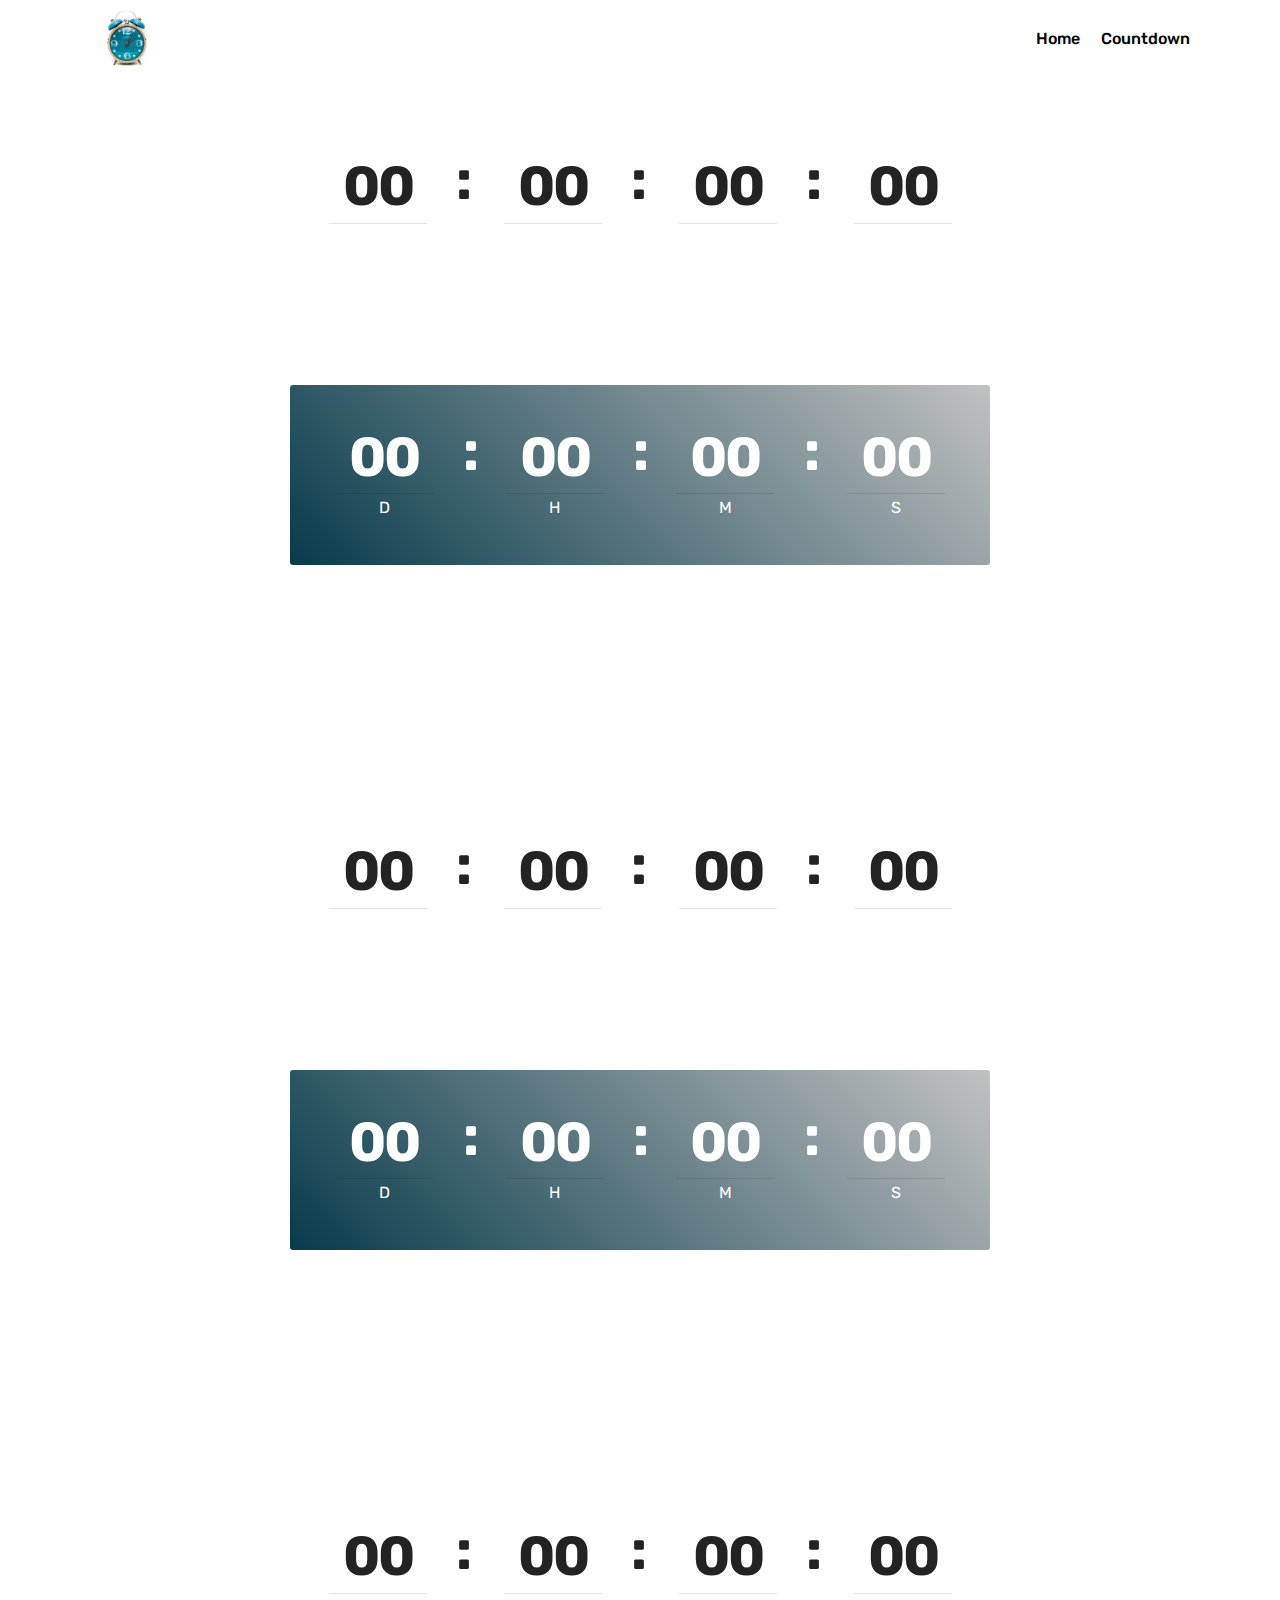
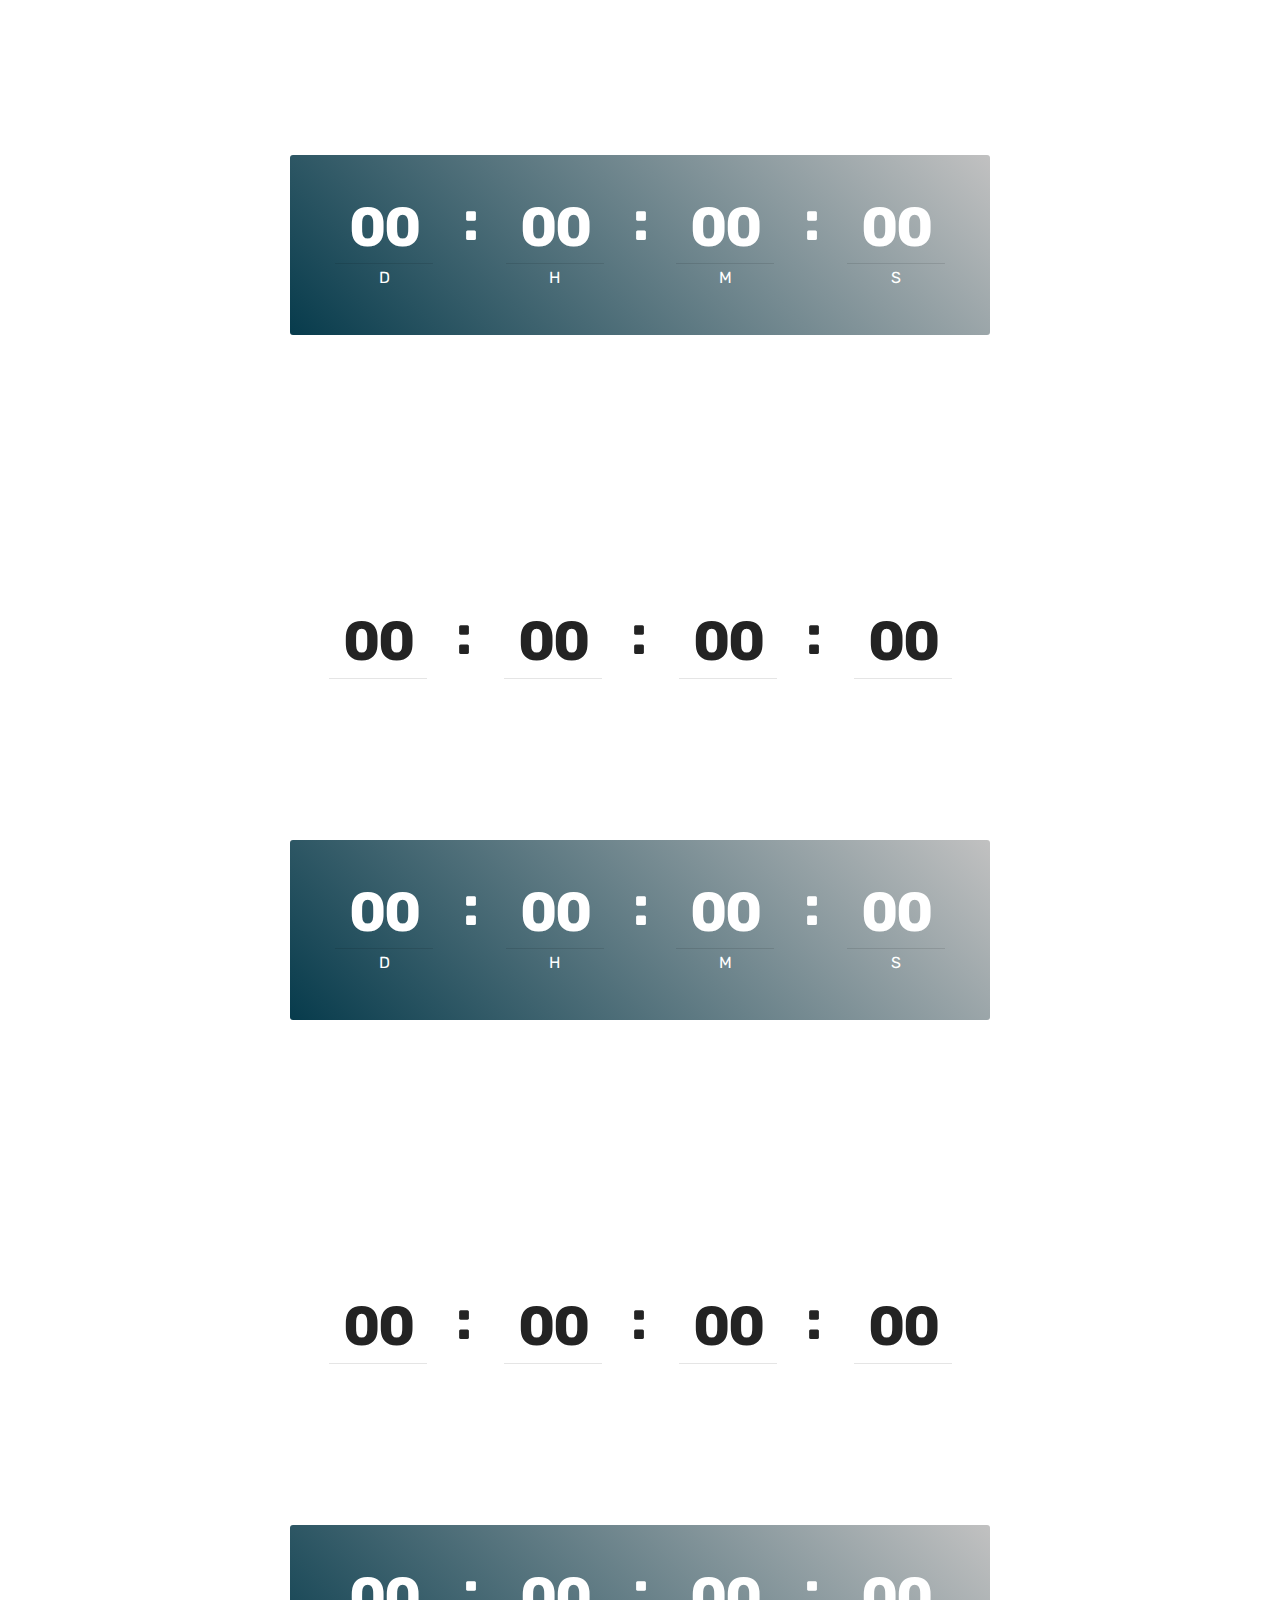
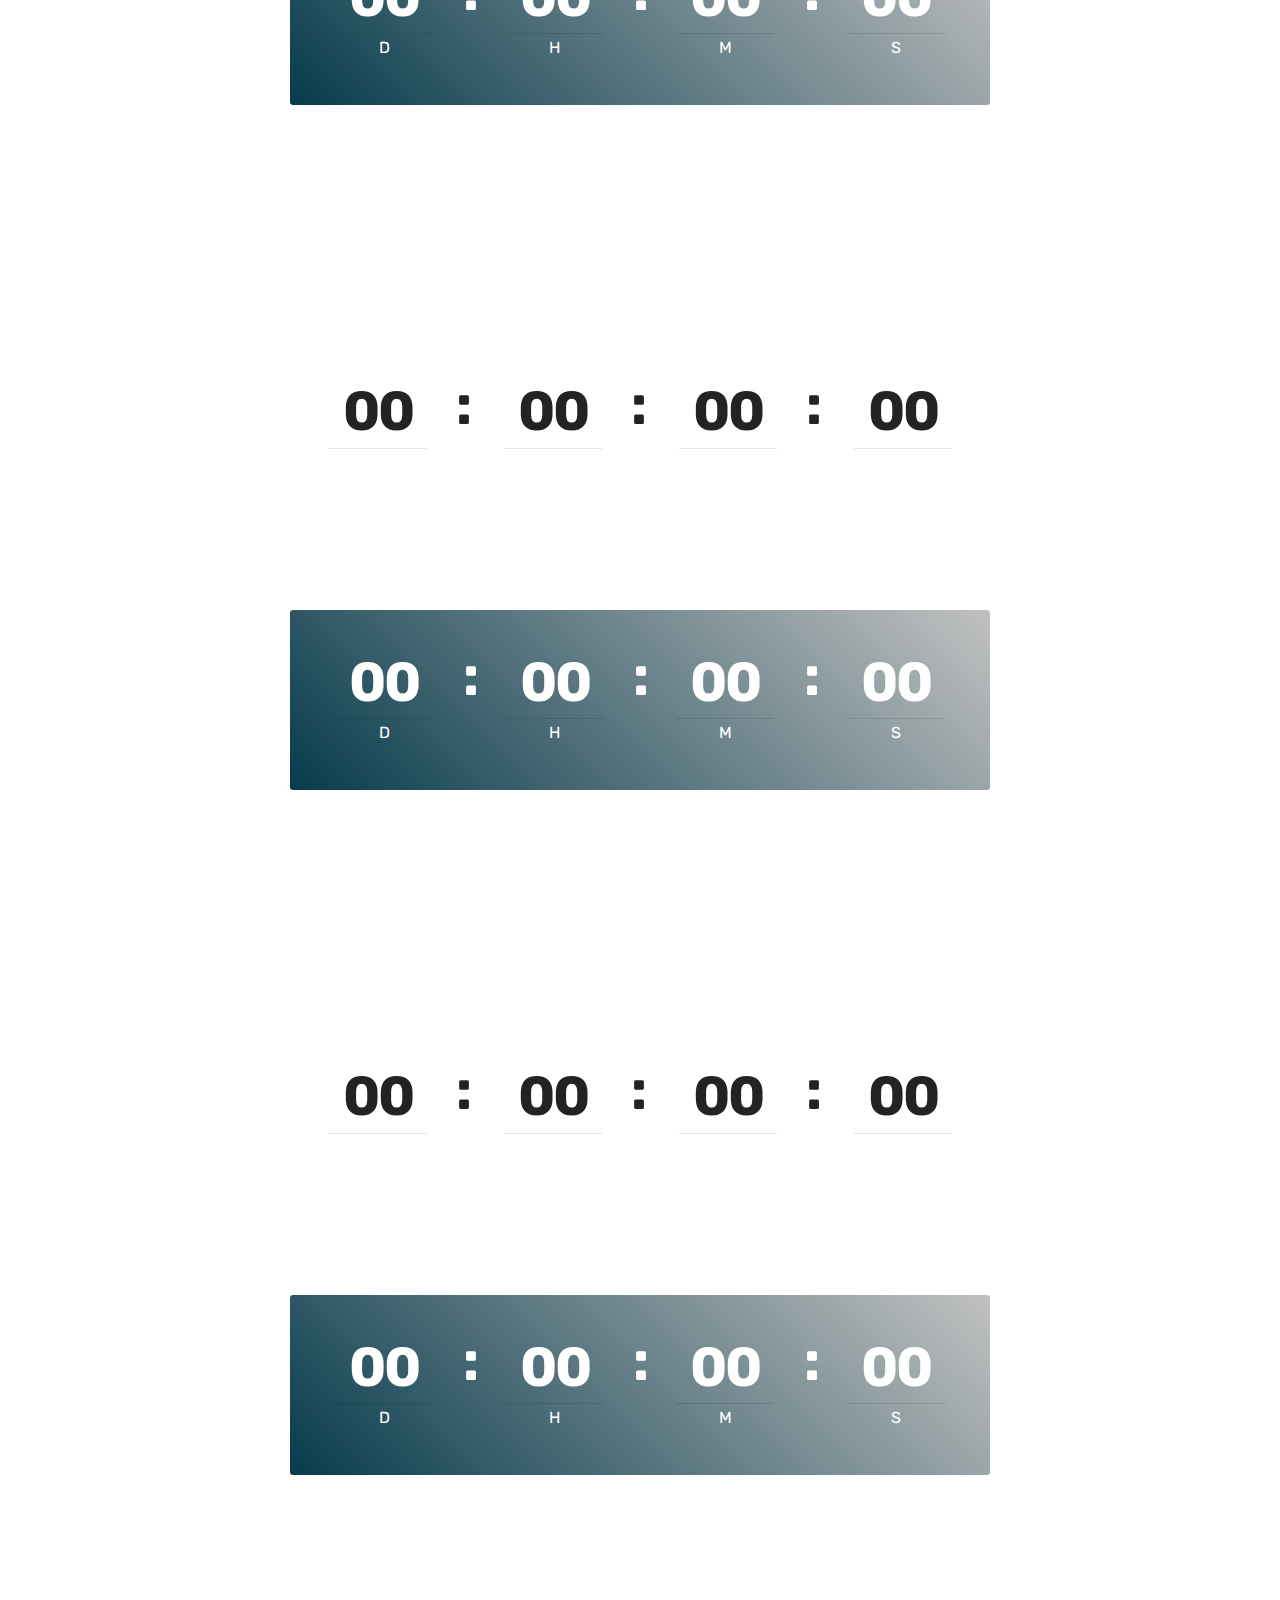
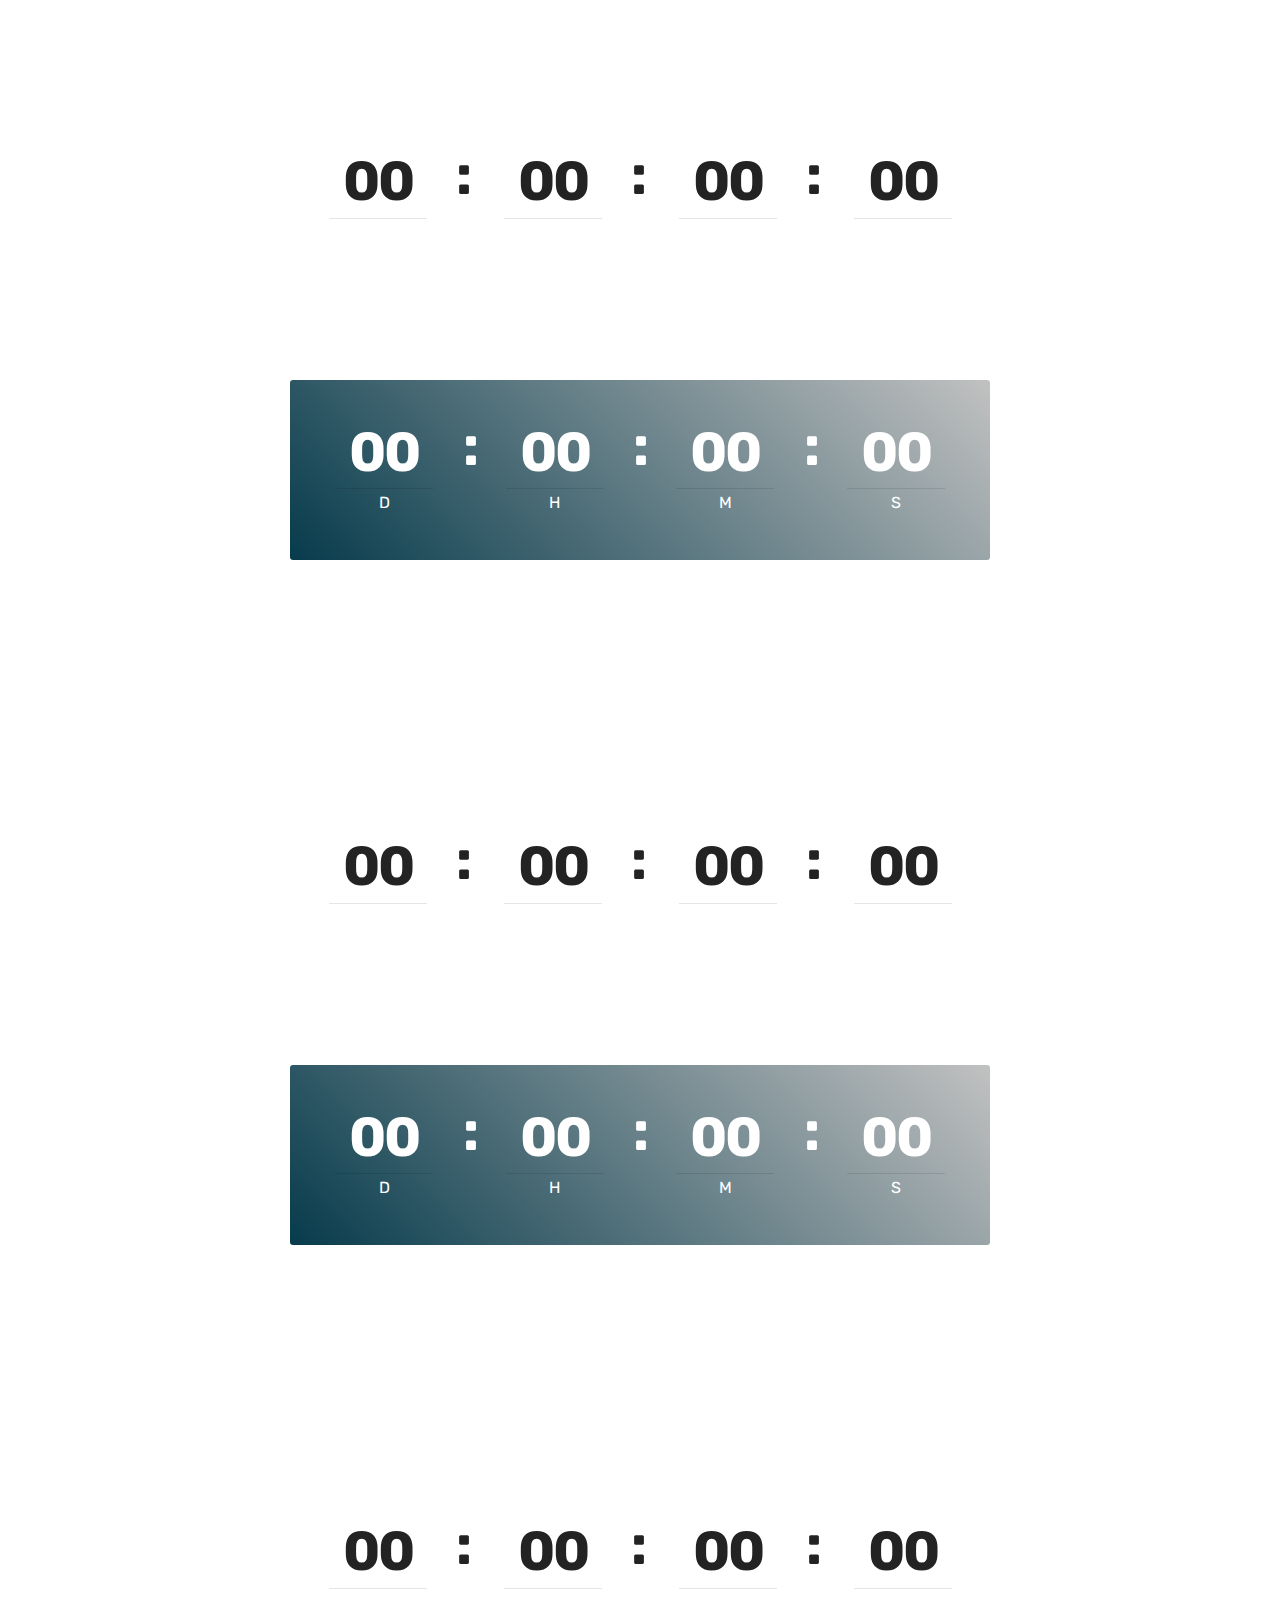
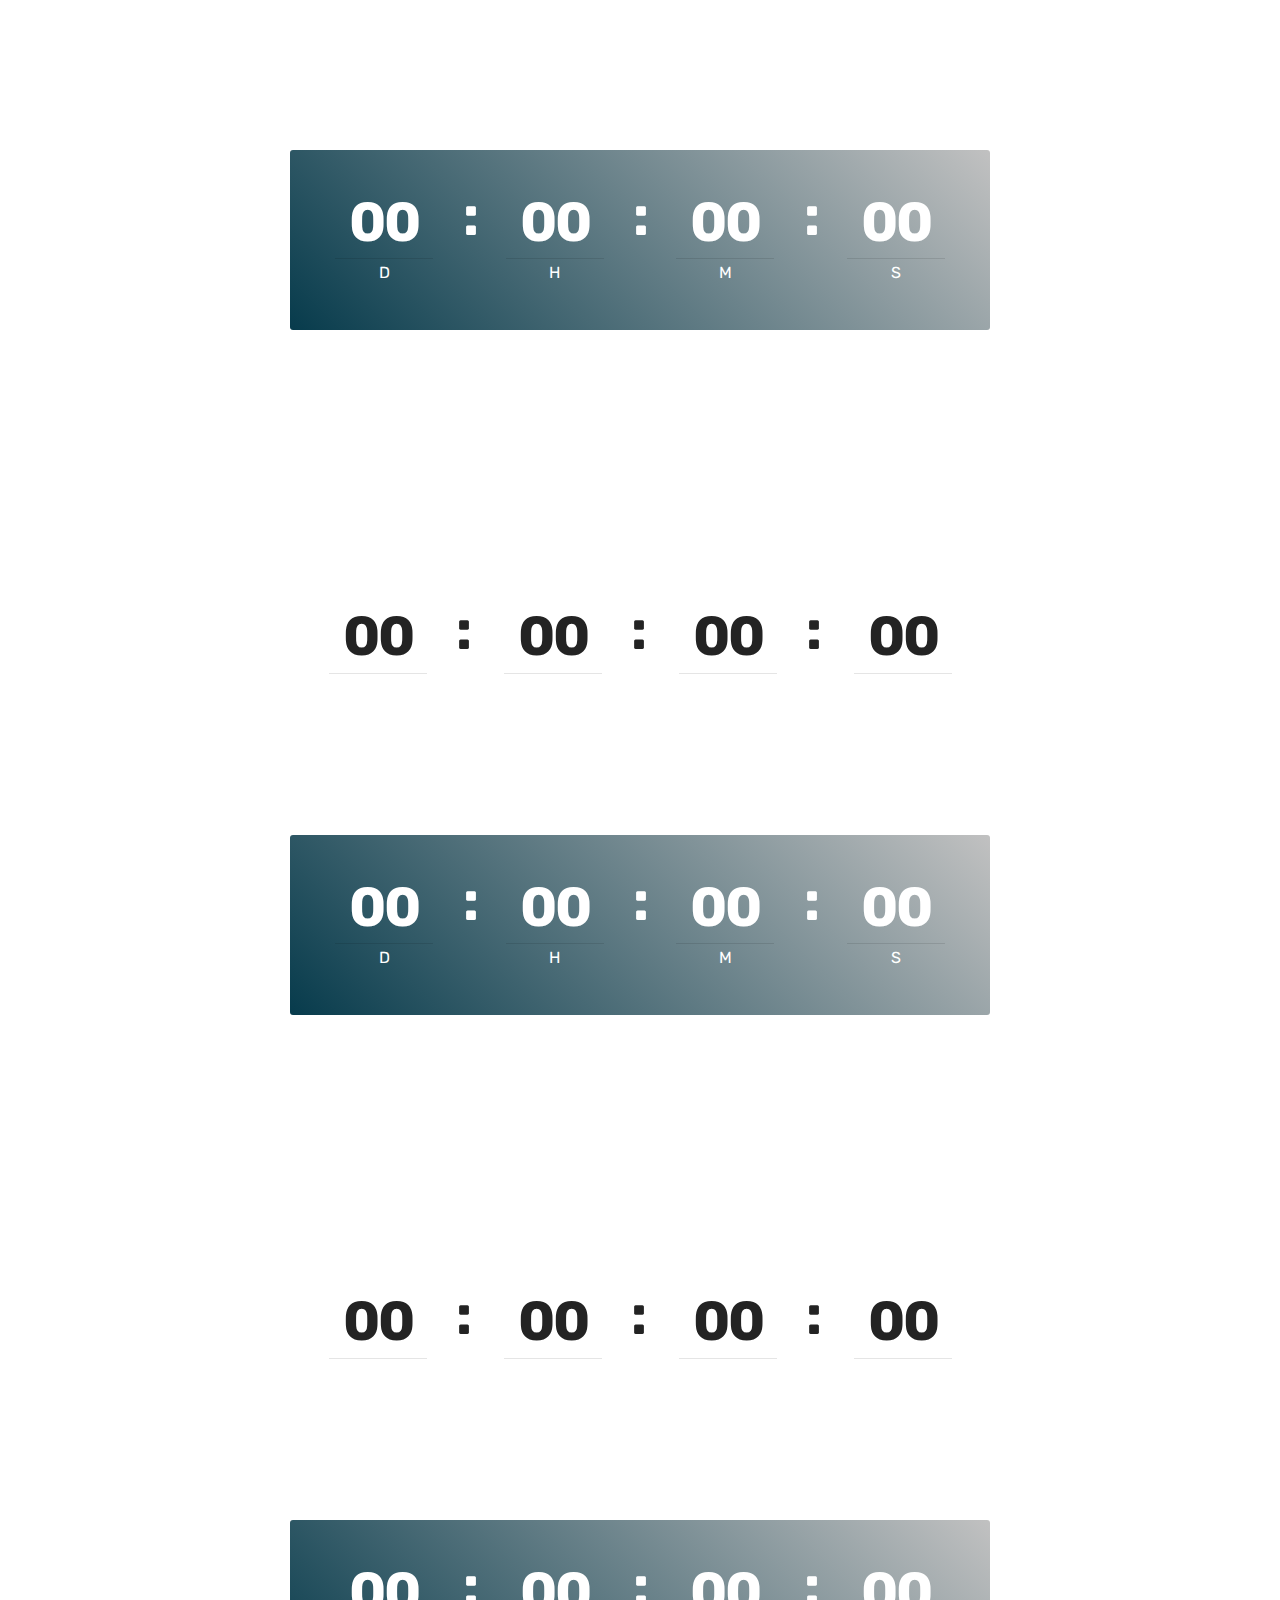
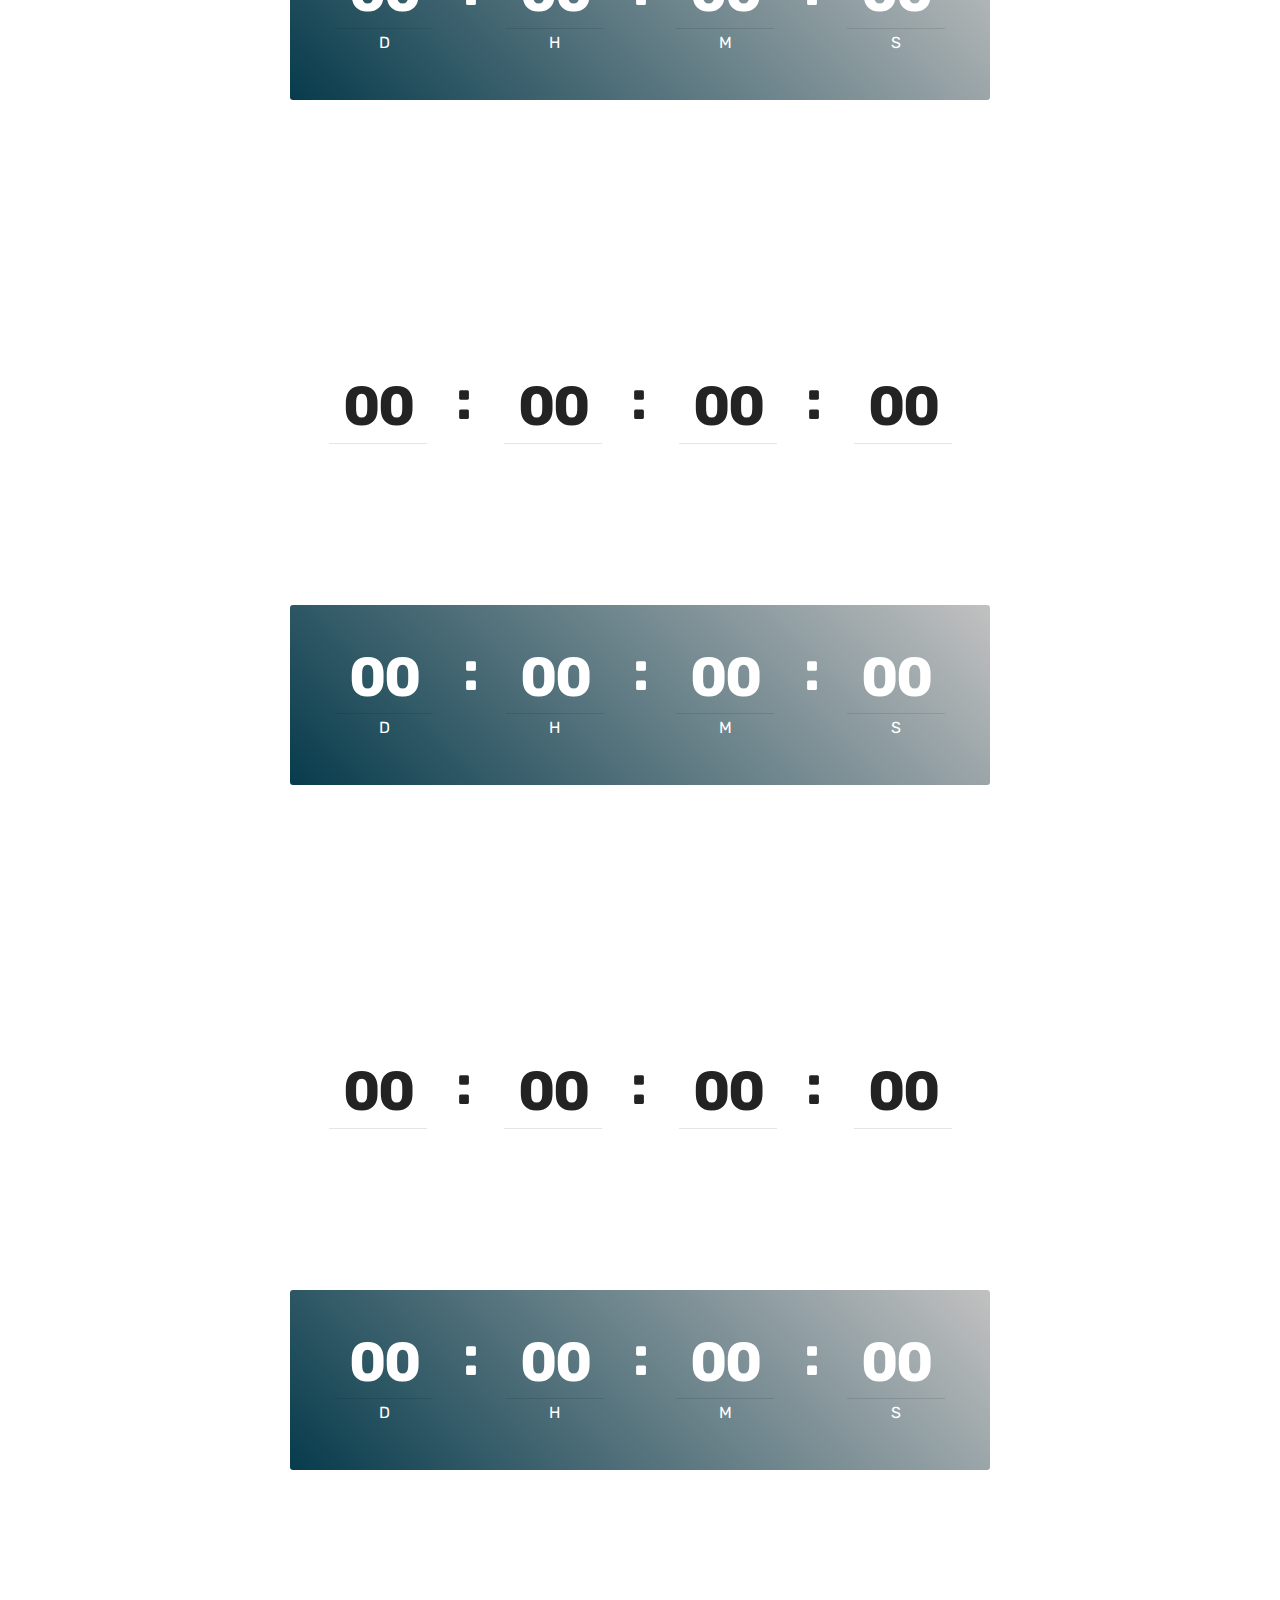
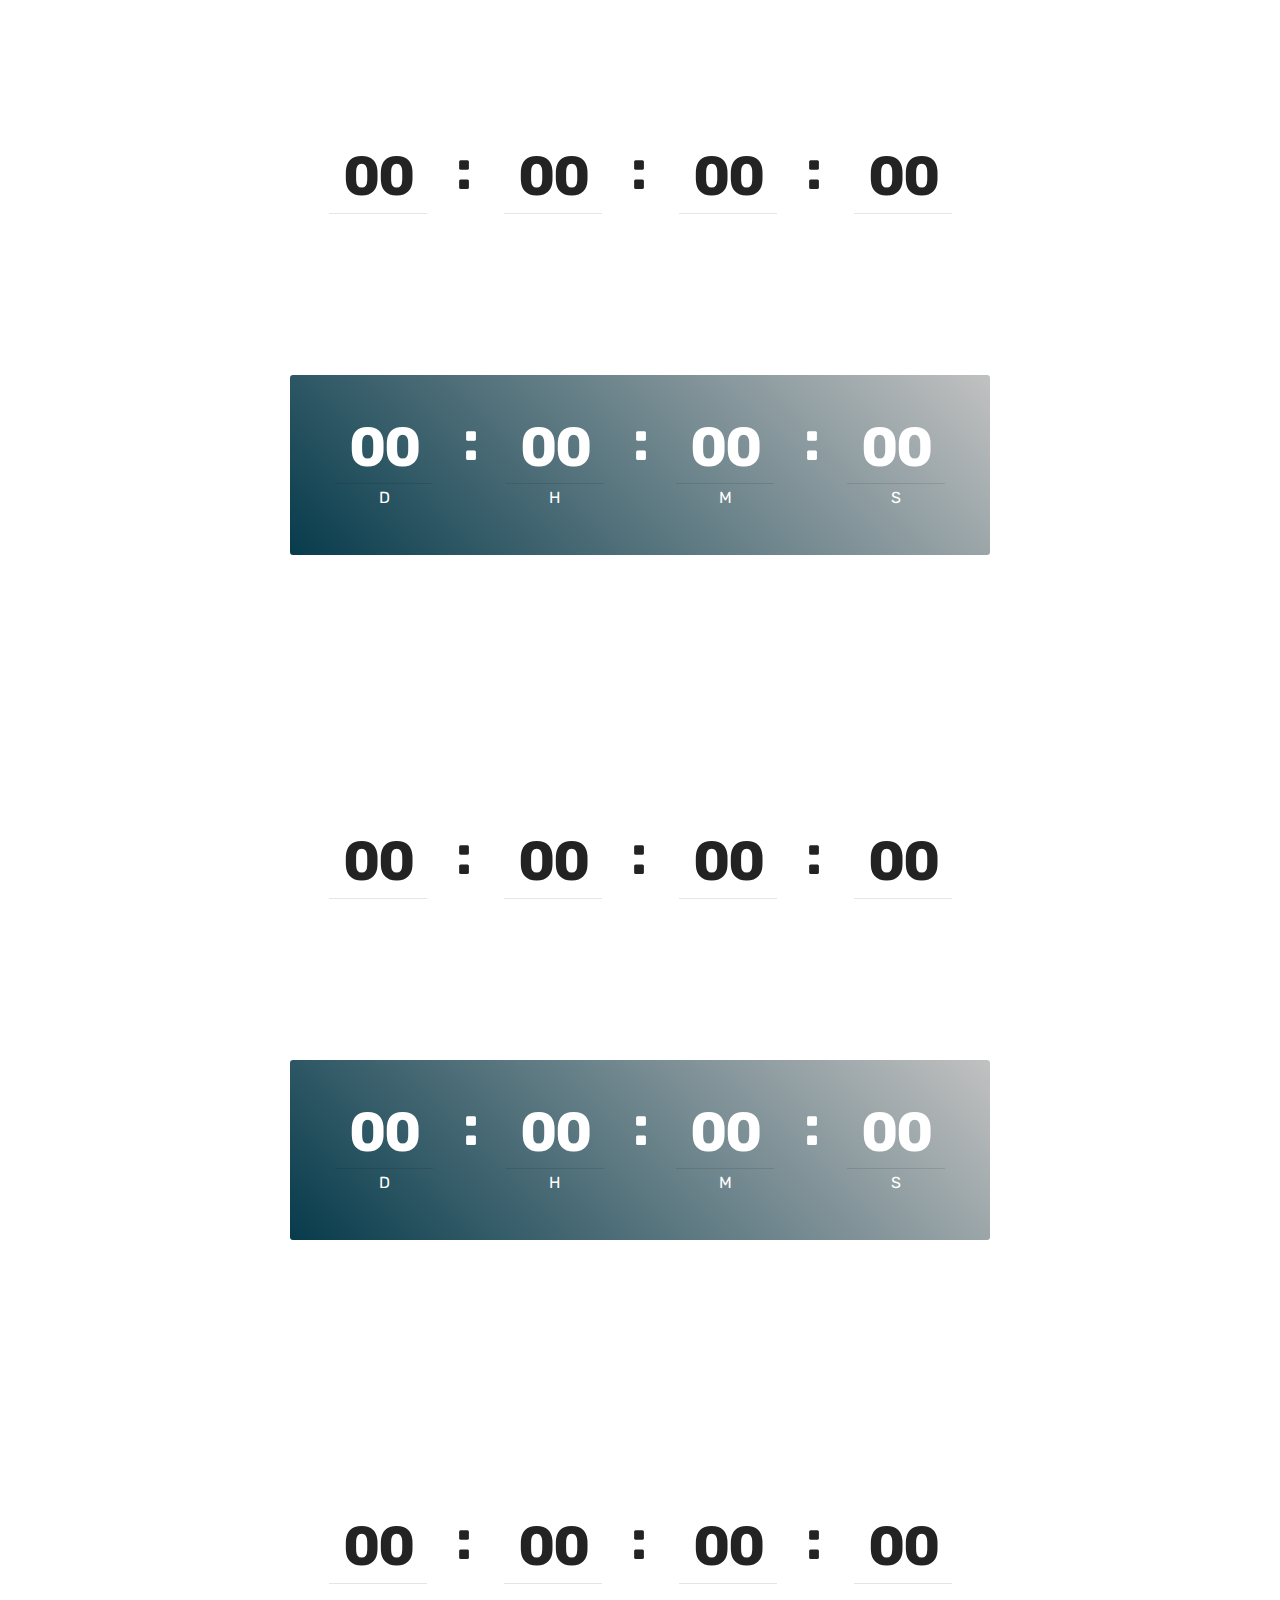
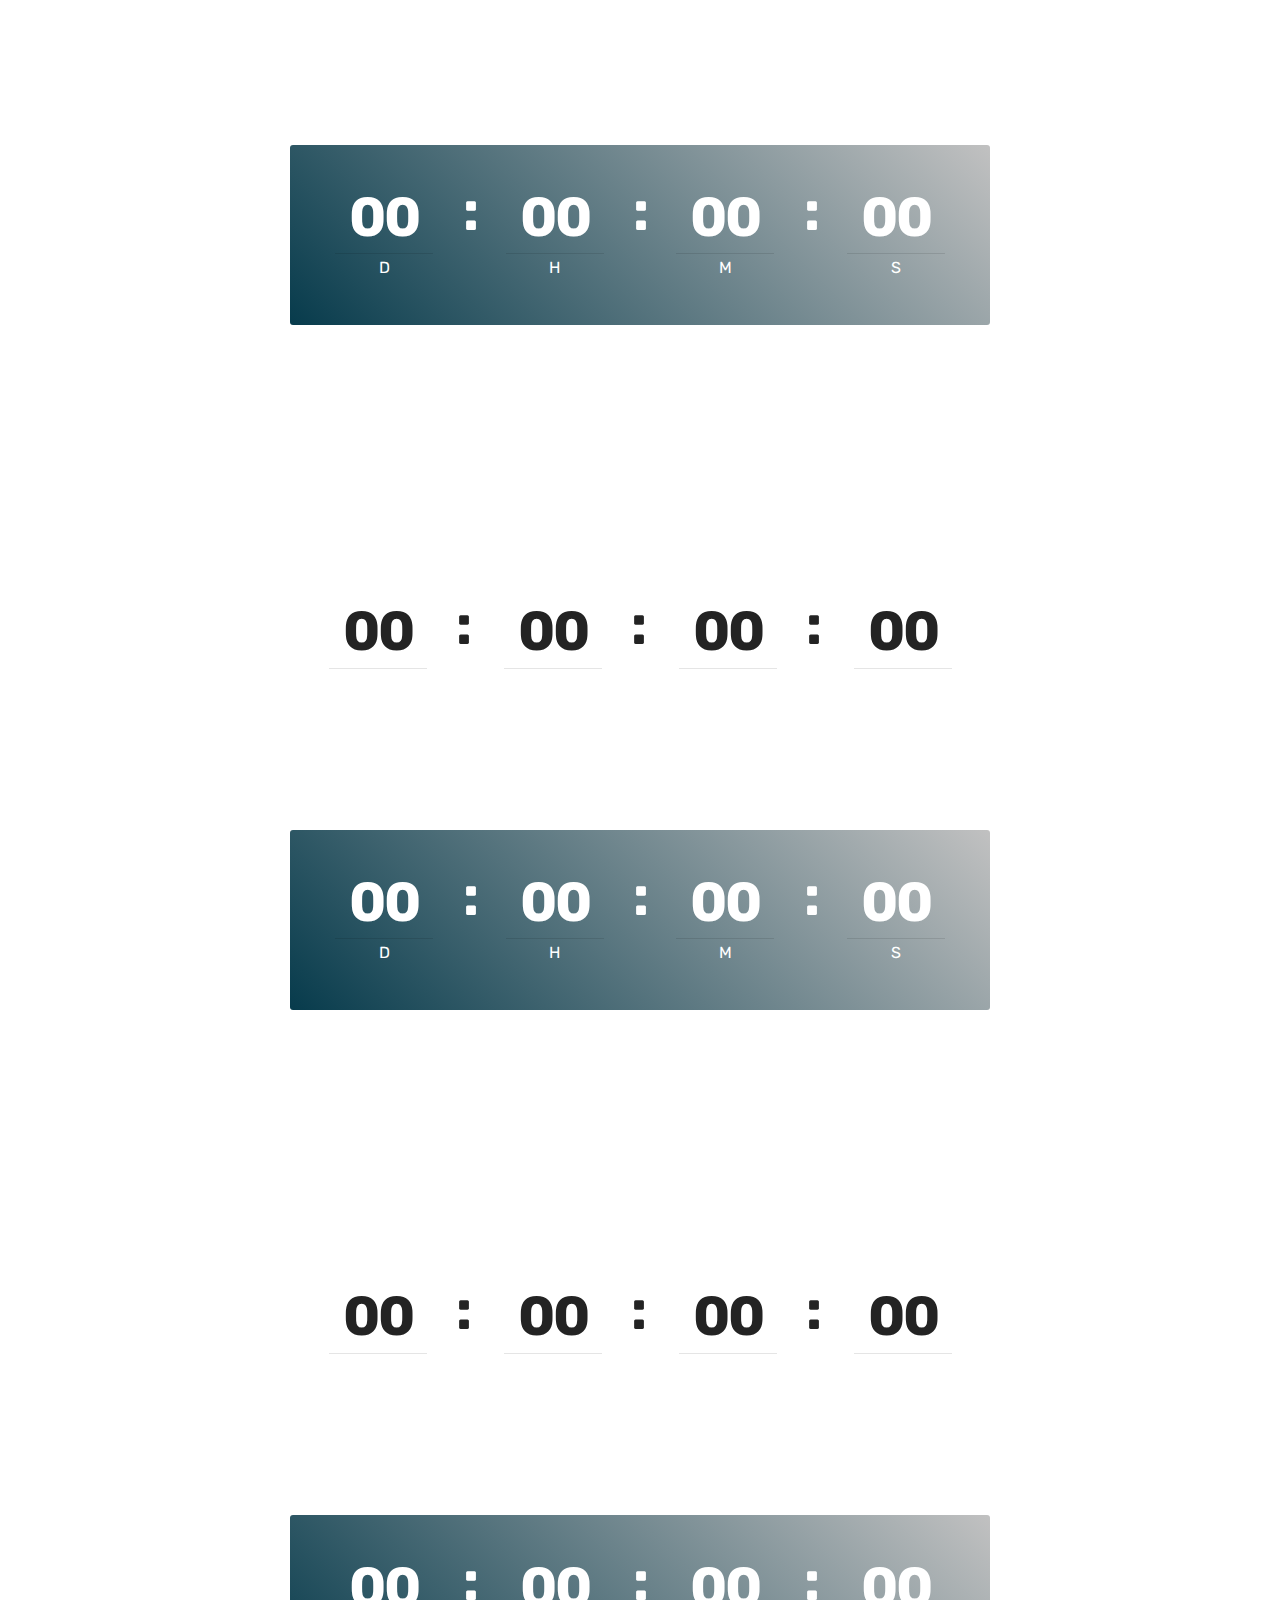
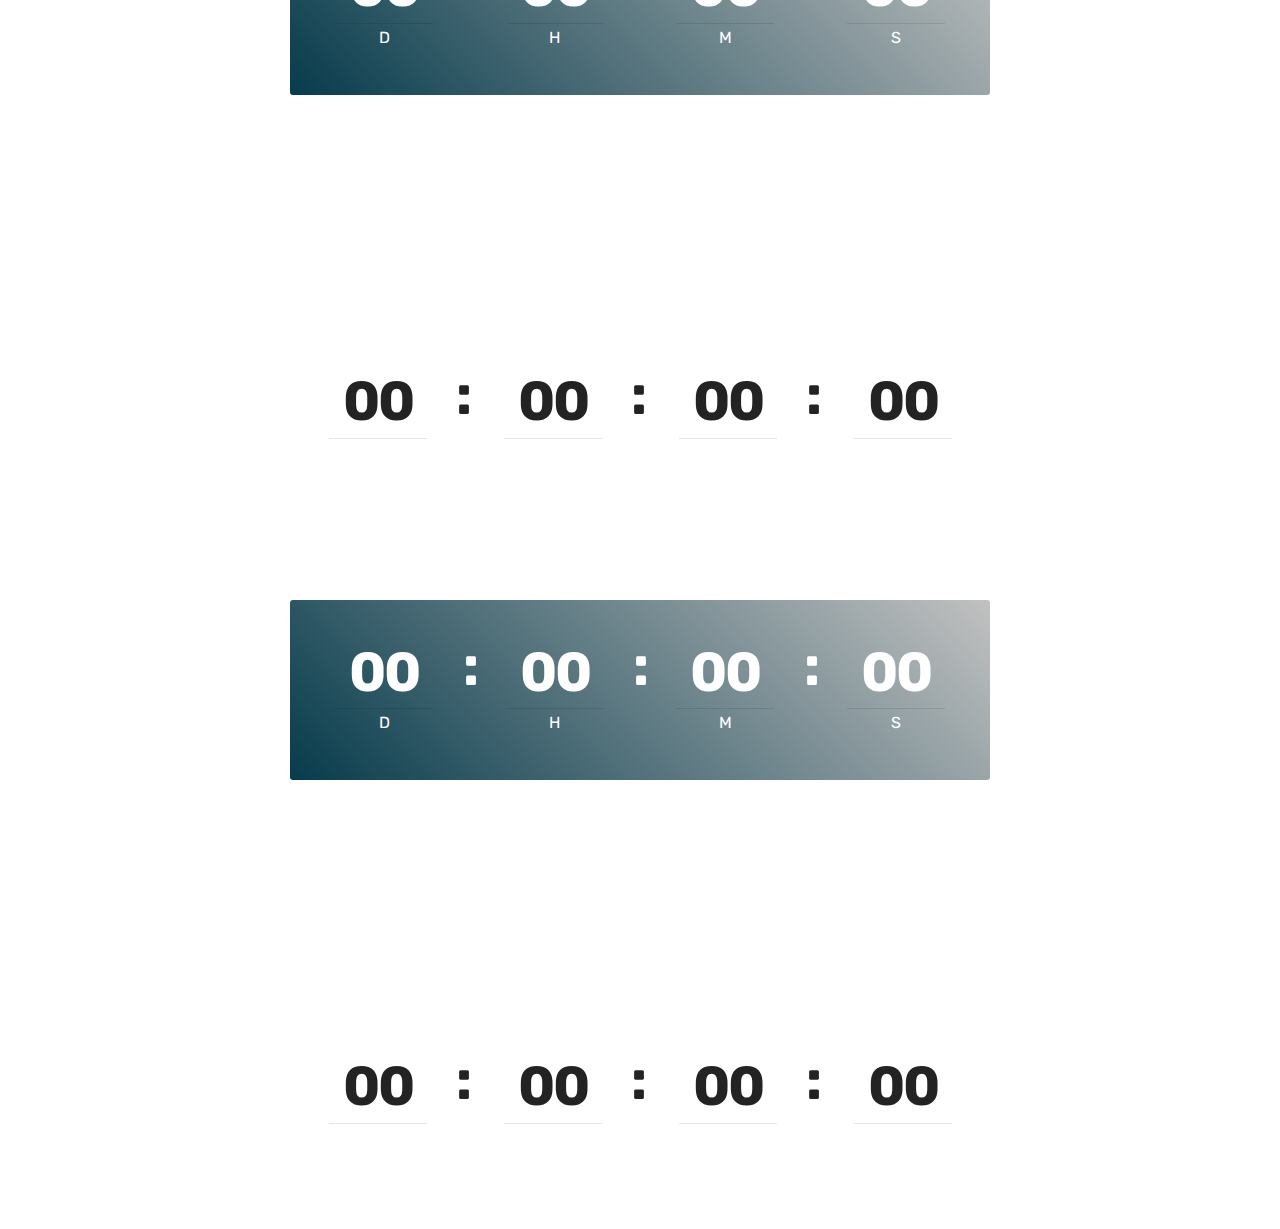
==== commit 6ff5eade: "create github pages" ====
--- a/page1.html
+++ b/page1.html
@@ -59,7 +59,7 @@
     </nav>
 </section>
 
-<section class="engine"><a href="https://mobirise.info/u">bootstrap html templates</a></section><section class="countdown1 cid-s69TgimcIa" id="countdown1-3">
+<section class="engine"><a href="https://mobirise.info/m">free web design templates</a></section><section class="countdown1 cid-s69TgimcIa" id="countdown1-3">
     
     
     
@@ -506,6 +506,475 @@
         </div>
 
         
+    </div>
+</section>
+
+<section class="countdown1 cid-s69VrTTqYj" id="countdown1-n">
+    
+    
+    
+    <div class="container ">
+        
+        
+        
+    </div>
+    <div class="container countdown-cont align-center">
+        <div class="daysCountdown col-xs-3 col-sm-3 col-md-3"></div>
+        <div class="hoursCountdown col-xs-3 col-sm-3 col-md-3"></div> 
+        <div class="minutesCountdown col-xs-3 col-sm-3 col-md-3"></div> 
+        <div class="secondsCountdown col-xs-3 col-sm-3 col-md-3"></div>
+        <div class="countdown pt-5 mt-2" data-due-date="2023/12/24"> 
+        </div>
+    </div>
+</section>
+
+<section class="countdown2 cid-s69VsirPQC" id="countdown2-o">
+
+    
+
+    
+
+    <div class="container">
+        
+        
+    </div>
+    <div class="container pt-5 mt-2">
+        <div class=" countdown-cont align-center p-4">
+            
+            <div class="countdown align-center py-2" data-due-date="2023/12/24">
+            </div>
+            <div class="daysCountdown col-xs-3 col-sm-3 col-md-3" title="D"></div>
+            <div class="hoursCountdown col-xs-3 col-sm-3 col-md-3" title="H"></div>
+            <div class="minutesCountdown col-xs-3 col-sm-3 col-md-3" title="M"></div>
+            <div class="secondsCountdown col-xs-3 col-sm-3 col-md-3" title="S"></div>
+            
+        </div>
+
+        
+    </div>
+</section>
+
+<section class="countdown1 cid-s69Vt0K69D" id="countdown1-p">
+    
+    
+    
+    <div class="container ">
+        
+        
+        
+    </div>
+    <div class="container countdown-cont align-center">
+        <div class="daysCountdown col-xs-3 col-sm-3 col-md-3"></div>
+        <div class="hoursCountdown col-xs-3 col-sm-3 col-md-3"></div> 
+        <div class="minutesCountdown col-xs-3 col-sm-3 col-md-3"></div> 
+        <div class="secondsCountdown col-xs-3 col-sm-3 col-md-3"></div>
+        <div class="countdown pt-5 mt-2" data-due-date="2023/12/24"> 
+        </div>
+    </div>
+</section>
+
+<section class="countdown2 cid-s69VwoOPi1" id="countdown2-q">
+
+    
+
+    
+
+    <div class="container">
+        
+        
+    </div>
+    <div class="container pt-5 mt-2">
+        <div class=" countdown-cont align-center p-4">
+            
+            <div class="countdown align-center py-2" data-due-date="2023/12/24">
+            </div>
+            <div class="daysCountdown col-xs-3 col-sm-3 col-md-3" title="D"></div>
+            <div class="hoursCountdown col-xs-3 col-sm-3 col-md-3" title="H"></div>
+            <div class="minutesCountdown col-xs-3 col-sm-3 col-md-3" title="M"></div>
+            <div class="secondsCountdown col-xs-3 col-sm-3 col-md-3" title="S"></div>
+            
+        </div>
+
+        
+    </div>
+</section>
+
+<section class="countdown1 cid-s69Vx09Uuf" id="countdown1-r">
+    
+    
+    
+    <div class="container ">
+        
+        
+        
+    </div>
+    <div class="container countdown-cont align-center">
+        <div class="daysCountdown col-xs-3 col-sm-3 col-md-3"></div>
+        <div class="hoursCountdown col-xs-3 col-sm-3 col-md-3"></div> 
+        <div class="minutesCountdown col-xs-3 col-sm-3 col-md-3"></div> 
+        <div class="secondsCountdown col-xs-3 col-sm-3 col-md-3"></div>
+        <div class="countdown pt-5 mt-2" data-due-date="2023/12/24"> 
+        </div>
+    </div>
+</section>
+
+<section class="countdown2 cid-s69Vykc4Hf" id="countdown2-s">
+
+    
+
+    
+
+    <div class="container">
+        
+        
+    </div>
+    <div class="container pt-5 mt-2">
+        <div class=" countdown-cont align-center p-4">
+            
+            <div class="countdown align-center py-2" data-due-date="2023/12/24">
+            </div>
+            <div class="daysCountdown col-xs-3 col-sm-3 col-md-3" title="D"></div>
+            <div class="hoursCountdown col-xs-3 col-sm-3 col-md-3" title="H"></div>
+            <div class="minutesCountdown col-xs-3 col-sm-3 col-md-3" title="M"></div>
+            <div class="secondsCountdown col-xs-3 col-sm-3 col-md-3" title="S"></div>
+            
+        </div>
+
+        
+    </div>
+</section>
+
+<section class="countdown1 cid-s69VyTB46A" id="countdown1-t">
+    
+    
+    
+    <div class="container ">
+        
+        
+        
+    </div>
+    <div class="container countdown-cont align-center">
+        <div class="daysCountdown col-xs-3 col-sm-3 col-md-3"></div>
+        <div class="hoursCountdown col-xs-3 col-sm-3 col-md-3"></div> 
+        <div class="minutesCountdown col-xs-3 col-sm-3 col-md-3"></div> 
+        <div class="secondsCountdown col-xs-3 col-sm-3 col-md-3"></div>
+        <div class="countdown pt-5 mt-2" data-due-date="2023/12/24"> 
+        </div>
+    </div>
+</section>
+
+<section class="countdown2 cid-s69VzkCiNw" id="countdown2-u">
+
+    
+
+    
+
+    <div class="container">
+        
+        
+    </div>
+    <div class="container pt-5 mt-2">
+        <div class=" countdown-cont align-center p-4">
+            
+            <div class="countdown align-center py-2" data-due-date="2023/12/24">
+            </div>
+            <div class="daysCountdown col-xs-3 col-sm-3 col-md-3" title="D"></div>
+            <div class="hoursCountdown col-xs-3 col-sm-3 col-md-3" title="H"></div>
+            <div class="minutesCountdown col-xs-3 col-sm-3 col-md-3" title="M"></div>
+            <div class="secondsCountdown col-xs-3 col-sm-3 col-md-3" title="S"></div>
+            
+        </div>
+
+        
+    </div>
+</section>
+
+<section class="countdown1 cid-s69VzPLjUe" id="countdown1-v">
+    
+    
+    
+    <div class="container ">
+        
+        
+        
+    </div>
+    <div class="container countdown-cont align-center">
+        <div class="daysCountdown col-xs-3 col-sm-3 col-md-3"></div>
+        <div class="hoursCountdown col-xs-3 col-sm-3 col-md-3"></div> 
+        <div class="minutesCountdown col-xs-3 col-sm-3 col-md-3"></div> 
+        <div class="secondsCountdown col-xs-3 col-sm-3 col-md-3"></div>
+        <div class="countdown pt-5 mt-2" data-due-date="2023/12/24"> 
+        </div>
+    </div>
+</section>
+
+<section class="countdown2 cid-s69VB2hPiP" id="countdown2-w">
+
+    
+
+    
+
+    <div class="container">
+        
+        
+    </div>
+    <div class="container pt-5 mt-2">
+        <div class=" countdown-cont align-center p-4">
+            
+            <div class="countdown align-center py-2" data-due-date="2023/12/24">
+            </div>
+            <div class="daysCountdown col-xs-3 col-sm-3 col-md-3" title="D"></div>
+            <div class="hoursCountdown col-xs-3 col-sm-3 col-md-3" title="H"></div>
+            <div class="minutesCountdown col-xs-3 col-sm-3 col-md-3" title="M"></div>
+            <div class="secondsCountdown col-xs-3 col-sm-3 col-md-3" title="S"></div>
+            
+        </div>
+
+        
+    </div>
+</section>
+
+<section class="countdown1 cid-s69VBvHMk8" id="countdown1-x">
+    
+    
+    
+    <div class="container ">
+        
+        
+        
+    </div>
+    <div class="container countdown-cont align-center">
+        <div class="daysCountdown col-xs-3 col-sm-3 col-md-3"></div>
+        <div class="hoursCountdown col-xs-3 col-sm-3 col-md-3"></div> 
+        <div class="minutesCountdown col-xs-3 col-sm-3 col-md-3"></div> 
+        <div class="secondsCountdown col-xs-3 col-sm-3 col-md-3"></div>
+        <div class="countdown pt-5 mt-2" data-due-date="2023/12/24"> 
+        </div>
+    </div>
+</section>
+
+<section class="countdown2 cid-s69VCRWMl3" id="countdown2-y">
+
+    
+
+    
+
+    <div class="container">
+        
+        
+    </div>
+    <div class="container pt-5 mt-2">
+        <div class=" countdown-cont align-center p-4">
+            
+            <div class="countdown align-center py-2" data-due-date="2023/12/24">
+            </div>
+            <div class="daysCountdown col-xs-3 col-sm-3 col-md-3" title="D"></div>
+            <div class="hoursCountdown col-xs-3 col-sm-3 col-md-3" title="H"></div>
+            <div class="minutesCountdown col-xs-3 col-sm-3 col-md-3" title="M"></div>
+            <div class="secondsCountdown col-xs-3 col-sm-3 col-md-3" title="S"></div>
+            
+        </div>
+
+        
+    </div>
+</section>
+
+<section class="countdown1 cid-s69VDjTXcS" id="countdown1-z">
+    
+    
+    
+    <div class="container ">
+        
+        
+        
+    </div>
+    <div class="container countdown-cont align-center">
+        <div class="daysCountdown col-xs-3 col-sm-3 col-md-3"></div>
+        <div class="hoursCountdown col-xs-3 col-sm-3 col-md-3"></div> 
+        <div class="minutesCountdown col-xs-3 col-sm-3 col-md-3"></div> 
+        <div class="secondsCountdown col-xs-3 col-sm-3 col-md-3"></div>
+        <div class="countdown pt-5 mt-2" data-due-date="2023/12/24"> 
+        </div>
+    </div>
+</section>
+
+<section class="countdown2 cid-s69VDH9cAr" id="countdown2-10">
+
+    
+
+    
+
+    <div class="container">
+        
+        
+    </div>
+    <div class="container pt-5 mt-2">
+        <div class=" countdown-cont align-center p-4">
+            
+            <div class="countdown align-center py-2" data-due-date="2023/12/24">
+            </div>
+            <div class="daysCountdown col-xs-3 col-sm-3 col-md-3" title="D"></div>
+            <div class="hoursCountdown col-xs-3 col-sm-3 col-md-3" title="H"></div>
+            <div class="minutesCountdown col-xs-3 col-sm-3 col-md-3" title="M"></div>
+            <div class="secondsCountdown col-xs-3 col-sm-3 col-md-3" title="S"></div>
+            
+        </div>
+
+        
+    </div>
+</section>
+
+<section class="countdown1 cid-s69VEaWPm1" id="countdown1-11">
+    
+    
+    
+    <div class="container ">
+        
+        
+        
+    </div>
+    <div class="container countdown-cont align-center">
+        <div class="daysCountdown col-xs-3 col-sm-3 col-md-3"></div>
+        <div class="hoursCountdown col-xs-3 col-sm-3 col-md-3"></div> 
+        <div class="minutesCountdown col-xs-3 col-sm-3 col-md-3"></div> 
+        <div class="secondsCountdown col-xs-3 col-sm-3 col-md-3"></div>
+        <div class="countdown pt-5 mt-2" data-due-date="2023/12/24"> 
+        </div>
+    </div>
+</section>
+
+<section class="countdown2 cid-s69VEED41o" id="countdown2-12">
+
+    
+
+    
+
+    <div class="container">
+        
+        
+    </div>
+    <div class="container pt-5 mt-2">
+        <div class=" countdown-cont align-center p-4">
+            
+            <div class="countdown align-center py-2" data-due-date="2023/12/24">
+            </div>
+            <div class="daysCountdown col-xs-3 col-sm-3 col-md-3" title="D"></div>
+            <div class="hoursCountdown col-xs-3 col-sm-3 col-md-3" title="H"></div>
+            <div class="minutesCountdown col-xs-3 col-sm-3 col-md-3" title="M"></div>
+            <div class="secondsCountdown col-xs-3 col-sm-3 col-md-3" title="S"></div>
+            
+        </div>
+
+        
+    </div>
+</section>
+
+<section class="countdown1 cid-s69VF3N45E" id="countdown1-13">
+    
+    
+    
+    <div class="container ">
+        
+        
+        
+    </div>
+    <div class="container countdown-cont align-center">
+        <div class="daysCountdown col-xs-3 col-sm-3 col-md-3"></div>
+        <div class="hoursCountdown col-xs-3 col-sm-3 col-md-3"></div> 
+        <div class="minutesCountdown col-xs-3 col-sm-3 col-md-3"></div> 
+        <div class="secondsCountdown col-xs-3 col-sm-3 col-md-3"></div>
+        <div class="countdown pt-5 mt-2" data-due-date="2023/12/24"> 
+        </div>
+    </div>
+</section>
+
+<section class="countdown2 cid-s69VFqKqmU" id="countdown2-14">
+
+    
+
+    
+
+    <div class="container">
+        
+        
+    </div>
+    <div class="container pt-5 mt-2">
+        <div class=" countdown-cont align-center p-4">
+            
+            <div class="countdown align-center py-2" data-due-date="2023/12/24">
+            </div>
+            <div class="daysCountdown col-xs-3 col-sm-3 col-md-3" title="D"></div>
+            <div class="hoursCountdown col-xs-3 col-sm-3 col-md-3" title="H"></div>
+            <div class="minutesCountdown col-xs-3 col-sm-3 col-md-3" title="M"></div>
+            <div class="secondsCountdown col-xs-3 col-sm-3 col-md-3" title="S"></div>
+            
+        </div>
+
+        
+    </div>
+</section>
+
+<section class="countdown1 cid-s69VFVl57x" id="countdown1-15">
+    
+    
+    
+    <div class="container ">
+        
+        
+        
+    </div>
+    <div class="container countdown-cont align-center">
+        <div class="daysCountdown col-xs-3 col-sm-3 col-md-3"></div>
+        <div class="hoursCountdown col-xs-3 col-sm-3 col-md-3"></div> 
+        <div class="minutesCountdown col-xs-3 col-sm-3 col-md-3"></div> 
+        <div class="secondsCountdown col-xs-3 col-sm-3 col-md-3"></div>
+        <div class="countdown pt-5 mt-2" data-due-date="2023/12/24"> 
+        </div>
+    </div>
+</section>
+
+<section class="countdown2 cid-s69VGNVIqY" id="countdown2-16">
+
+    
+
+    
+
+    <div class="container">
+        
+        
+    </div>
+    <div class="container pt-5 mt-2">
+        <div class=" countdown-cont align-center p-4">
+            
+            <div class="countdown align-center py-2" data-due-date="2023/12/24">
+            </div>
+            <div class="daysCountdown col-xs-3 col-sm-3 col-md-3" title="D"></div>
+            <div class="hoursCountdown col-xs-3 col-sm-3 col-md-3" title="H"></div>
+            <div class="minutesCountdown col-xs-3 col-sm-3 col-md-3" title="M"></div>
+            <div class="secondsCountdown col-xs-3 col-sm-3 col-md-3" title="S"></div>
+            
+        </div>
+
+        
+    </div>
+</section>
+
+<section class="countdown1 cid-s69VHdPPt5" id="countdown1-17">
+    
+    
+    
+    <div class="container ">
+        
+        
+        
+    </div>
+    <div class="container countdown-cont align-center">
+        <div class="daysCountdown col-xs-3 col-sm-3 col-md-3"></div>
+        <div class="hoursCountdown col-xs-3 col-sm-3 col-md-3"></div> 
+        <div class="minutesCountdown col-xs-3 col-sm-3 col-md-3"></div> 
+        <div class="secondsCountdown col-xs-3 col-sm-3 col-md-3"></div>
+        <div class="countdown pt-5 mt-2" data-due-date="2023/12/24"> 
+        </div>
     </div>
 </section>
 
--- a/assets/mobirise/css/mbr-additional.css
+++ b/assets/mobirise/css/mbr-additional.css
@@ -3431,3 +3431,1952 @@
     font-size: 0.6rem;
   }
 }
+.cid-s69VrTTqYj {
+  padding-top: 90px;
+  padding-bottom: 90px;
+  background-color: #ffffff;
+}
+.cid-s69VrTTqYj .mbr-section-subtitle {
+  color: #767676;
+  font-weight: 300;
+}
+.cid-s69VrTTqYj .number-wrap {
+  color: #4f4943;
+  border-color: rgba(255, 255, 255, 0.15);
+  position: relative;
+  display: inline-block;
+  text-align: center;
+  padding: 5px 10px 13px 10px;
+  margin: 0;
+  min-width: 118px;
+  border-radius: 2px;
+  max-width: 100%;
+}
+.cid-s69VrTTqYj .number {
+  font-style: normal;
+  font-weight: 700;
+  font-size: 55px;
+  text-transform: none;
+  letter-spacing: -2px;
+  word-spacing: 0;
+  line-height: 1.3;
+  color: #232323;
+}
+.cid-s69VrTTqYj .period {
+  display: block;
+  padding-top: 2px;
+  border-top: 1px solid rgba(0, 0, 0, 0.1);
+}
+.cid-s69VrTTqYj .dot {
+  position: absolute;
+  top: -10px;
+  right: -1em;
+  width: 1em;
+  display: block;
+  height: 83%;
+  overflow: hidden;
+  font-style: normal;
+  font-weight: 700;
+  font-size: 55px;
+  line-height: 89.65px;
+  text-transform: none;
+  letter-spacing: 0;
+  word-spacing: 0;
+  color: #232323;
+}
+.cid-s69VrTTqYj .countdown-cont {
+  max-width: 700px;
+  margin: 0 auto;
+}
+@media (max-width: 768px) {
+  .cid-s69VrTTqYj .dot {
+    display: none;
+  }
+}
+@media (max-width: 543px) {
+  .cid-s69VrTTqYj .number-wrap {
+    margin-bottom: 15px;
+  }
+}
+@media (max-width: 550px) {
+  .cid-s69VrTTqYj .col-xs-3 {
+    padding-left: 0;
+    padding-right: 0;
+    max-width: 25%;
+    flex: 0 0 25%;
+  }
+  .cid-s69VrTTqYj .number-wrap {
+    min-width: auto;
+  }
+}
+@media (max-width: 440px) {
+  .cid-s69VrTTqYj .number,
+  .cid-s69VrTTqYj .dot {
+    font-size: 40px;
+  }
+}
+@media (max-width: 380px) {
+  .cid-s69VrTTqYj .period {
+    font-size: 0.8rem;
+  }
+}
+.cid-s69VsirPQC {
+  padding-top: 0px;
+  padding-bottom: 120px;
+  background-color: #ffffff;
+}
+.cid-s69VsirPQC .mbr-section-subtitle {
+  color: #767676;
+  font-weight: 300;
+}
+.cid-s69VsirPQC .number-wrap {
+  color: #ffffff;
+  border-color: rgba(255, 255, 255, 0.15);
+  position: relative;
+  display: inline-block;
+  text-align: center;
+  padding: 5px 10px 13px 10px;
+  margin: 0;
+  min-width: 118px;
+  border-radius: 2px;
+  max-width: 100%;
+}
+.cid-s69VsirPQC .number {
+  font-style: normal;
+  font-weight: 700;
+  text-transform: none;
+  letter-spacing: -2px;
+  font-size: 55px;
+  word-spacing: 0;
+  line-height: 1.3;
+  color: #ffffff;
+}
+.cid-s69VsirPQC .period {
+  display: block;
+  padding-top: 2px;
+  border-top: 1px solid rgba(0, 0, 0, 0.1);
+}
+.cid-s69VsirPQC .dot {
+  position: absolute;
+  top: -10px;
+  right: -1em;
+  width: 1em;
+  display: block;
+  font-size: 55px;
+  height: 83%;
+  overflow: hidden;
+  font-style: normal;
+  font-weight: 700;
+  line-height: 89.65px;
+  text-transform: none;
+  letter-spacing: 0;
+  word-spacing: 0;
+  color: #ffffff;
+}
+.cid-s69VsirPQC .countdown-cont {
+  background: linear-gradient(45deg, #073b4c, #c1c1c1);
+  max-width: 700px;
+  border-radius: 3px;
+  margin: 0 auto;
+}
+@media (max-width: 768px) {
+  .cid-s69VsirPQC .dot {
+    display: none;
+  }
+  .cid-s69VsirPQC .col-xs-3 {
+    padding-left: 0;
+    padding-right: 0;
+    max-width: 25%;
+    flex: 0 0 25%;
+  }
+  .cid-s69VsirPQC .number-wrap {
+    min-width: auto;
+  }
+}
+@media (max-width: 576px) {
+  .cid-s69VsirPQC .row {
+    flex-wrap: nowrap;
+  }
+  .cid-s69VsirPQC .number {
+    white-space: nowrap;
+  }
+}
+@media (max-width: 440px) {
+  .cid-s69VsirPQC .number {
+    font-size: 30px;
+  }
+  .cid-s69VsirPQC .period {
+    font-size: 0.8rem;
+  }
+}
+@media (max-width: 300px) {
+  .cid-s69VsirPQC .number {
+    font-size: 20px;
+  }
+  .cid-s69VsirPQC .period {
+    font-size: 0.6rem;
+  }
+}
+.cid-s69Vt0K69D {
+  padding-top: 90px;
+  padding-bottom: 90px;
+  background-color: #ffffff;
+}
+.cid-s69Vt0K69D .mbr-section-subtitle {
+  color: #767676;
+  font-weight: 300;
+}
+.cid-s69Vt0K69D .number-wrap {
+  color: #4f4943;
+  border-color: rgba(255, 255, 255, 0.15);
+  position: relative;
+  display: inline-block;
+  text-align: center;
+  padding: 5px 10px 13px 10px;
+  margin: 0;
+  min-width: 118px;
+  border-radius: 2px;
+  max-width: 100%;
+}
+.cid-s69Vt0K69D .number {
+  font-style: normal;
+  font-weight: 700;
+  font-size: 55px;
+  text-transform: none;
+  letter-spacing: -2px;
+  word-spacing: 0;
+  line-height: 1.3;
+  color: #232323;
+}
+.cid-s69Vt0K69D .period {
+  display: block;
+  padding-top: 2px;
+  border-top: 1px solid rgba(0, 0, 0, 0.1);
+}
+.cid-s69Vt0K69D .dot {
+  position: absolute;
+  top: -10px;
+  right: -1em;
+  width: 1em;
+  display: block;
+  height: 83%;
+  overflow: hidden;
+  font-style: normal;
+  font-weight: 700;
+  font-size: 55px;
+  line-height: 89.65px;
+  text-transform: none;
+  letter-spacing: 0;
+  word-spacing: 0;
+  color: #232323;
+}
+.cid-s69Vt0K69D .countdown-cont {
+  max-width: 700px;
+  margin: 0 auto;
+}
+@media (max-width: 768px) {
+  .cid-s69Vt0K69D .dot {
+    display: none;
+  }
+}
+@media (max-width: 543px) {
+  .cid-s69Vt0K69D .number-wrap {
+    margin-bottom: 15px;
+  }
+}
+@media (max-width: 550px) {
+  .cid-s69Vt0K69D .col-xs-3 {
+    padding-left: 0;
+    padding-right: 0;
+    max-width: 25%;
+    flex: 0 0 25%;
+  }
+  .cid-s69Vt0K69D .number-wrap {
+    min-width: auto;
+  }
+}
+@media (max-width: 440px) {
+  .cid-s69Vt0K69D .number,
+  .cid-s69Vt0K69D .dot {
+    font-size: 40px;
+  }
+}
+@media (max-width: 380px) {
+  .cid-s69Vt0K69D .period {
+    font-size: 0.8rem;
+  }
+}
+.cid-s69VwoOPi1 {
+  padding-top: 0px;
+  padding-bottom: 120px;
+  background-color: #ffffff;
+}
+.cid-s69VwoOPi1 .mbr-section-subtitle {
+  color: #767676;
+  font-weight: 300;
+}
+.cid-s69VwoOPi1 .number-wrap {
+  color: #ffffff;
+  border-color: rgba(255, 255, 255, 0.15);
+  position: relative;
+  display: inline-block;
+  text-align: center;
+  padding: 5px 10px 13px 10px;
+  margin: 0;
+  min-width: 118px;
+  border-radius: 2px;
+  max-width: 100%;
+}
+.cid-s69VwoOPi1 .number {
+  font-style: normal;
+  font-weight: 700;
+  text-transform: none;
+  letter-spacing: -2px;
+  font-size: 55px;
+  word-spacing: 0;
+  line-height: 1.3;
+  color: #ffffff;
+}
+.cid-s69VwoOPi1 .period {
+  display: block;
+  padding-top: 2px;
+  border-top: 1px solid rgba(0, 0, 0, 0.1);
+}
+.cid-s69VwoOPi1 .dot {
+  position: absolute;
+  top: -10px;
+  right: -1em;
+  width: 1em;
+  display: block;
+  font-size: 55px;
+  height: 83%;
+  overflow: hidden;
+  font-style: normal;
+  font-weight: 700;
+  line-height: 89.65px;
+  text-transform: none;
+  letter-spacing: 0;
+  word-spacing: 0;
+  color: #ffffff;
+}
+.cid-s69VwoOPi1 .countdown-cont {
+  background: linear-gradient(45deg, #073b4c, #c1c1c1);
+  max-width: 700px;
+  border-radius: 3px;
+  margin: 0 auto;
+}
+@media (max-width: 768px) {
+  .cid-s69VwoOPi1 .dot {
+    display: none;
+  }
+  .cid-s69VwoOPi1 .col-xs-3 {
+    padding-left: 0;
+    padding-right: 0;
+    max-width: 25%;
+    flex: 0 0 25%;
+  }
+  .cid-s69VwoOPi1 .number-wrap {
+    min-width: auto;
+  }
+}
+@media (max-width: 576px) {
+  .cid-s69VwoOPi1 .row {
+    flex-wrap: nowrap;
+  }
+  .cid-s69VwoOPi1 .number {
+    white-space: nowrap;
+  }
+}
+@media (max-width: 440px) {
+  .cid-s69VwoOPi1 .number {
+    font-size: 30px;
+  }
+  .cid-s69VwoOPi1 .period {
+    font-size: 0.8rem;
+  }
+}
+@media (max-width: 300px) {
+  .cid-s69VwoOPi1 .number {
+    font-size: 20px;
+  }
+  .cid-s69VwoOPi1 .period {
+    font-size: 0.6rem;
+  }
+}
+.cid-s69Vx09Uuf {
+  padding-top: 90px;
+  padding-bottom: 90px;
+  background-color: #ffffff;
+}
+.cid-s69Vx09Uuf .mbr-section-subtitle {
+  color: #767676;
+  font-weight: 300;
+}
+.cid-s69Vx09Uuf .number-wrap {
+  color: #4f4943;
+  border-color: rgba(255, 255, 255, 0.15);
+  position: relative;
+  display: inline-block;
+  text-align: center;
+  padding: 5px 10px 13px 10px;
+  margin: 0;
+  min-width: 118px;
+  border-radius: 2px;
+  max-width: 100%;
+}
+.cid-s69Vx09Uuf .number {
+  font-style: normal;
+  font-weight: 700;
+  font-size: 55px;
+  text-transform: none;
+  letter-spacing: -2px;
+  word-spacing: 0;
+  line-height: 1.3;
+  color: #232323;
+}
+.cid-s69Vx09Uuf .period {
+  display: block;
+  padding-top: 2px;
+  border-top: 1px solid rgba(0, 0, 0, 0.1);
+}
+.cid-s69Vx09Uuf .dot {
+  position: absolute;
+  top: -10px;
+  right: -1em;
+  width: 1em;
+  display: block;
+  height: 83%;
+  overflow: hidden;
+  font-style: normal;
+  font-weight: 700;
+  font-size: 55px;
+  line-height: 89.65px;
+  text-transform: none;
+  letter-spacing: 0;
+  word-spacing: 0;
+  color: #232323;
+}
+.cid-s69Vx09Uuf .countdown-cont {
+  max-width: 700px;
+  margin: 0 auto;
+}
+@media (max-width: 768px) {
+  .cid-s69Vx09Uuf .dot {
+    display: none;
+  }
+}
+@media (max-width: 543px) {
+  .cid-s69Vx09Uuf .number-wrap {
+    margin-bottom: 15px;
+  }
+}
+@media (max-width: 550px) {
+  .cid-s69Vx09Uuf .col-xs-3 {
+    padding-left: 0;
+    padding-right: 0;
+    max-width: 25%;
+    flex: 0 0 25%;
+  }
+  .cid-s69Vx09Uuf .number-wrap {
+    min-width: auto;
+  }
+}
+@media (max-width: 440px) {
+  .cid-s69Vx09Uuf .number,
+  .cid-s69Vx09Uuf .dot {
+    font-size: 40px;
+  }
+}
+@media (max-width: 380px) {
+  .cid-s69Vx09Uuf .period {
+    font-size: 0.8rem;
+  }
+}
+.cid-s69Vykc4Hf {
+  padding-top: 0px;
+  padding-bottom: 120px;
+  background-color: #ffffff;
+}
+.cid-s69Vykc4Hf .mbr-section-subtitle {
+  color: #767676;
+  font-weight: 300;
+}
+.cid-s69Vykc4Hf .number-wrap {
+  color: #ffffff;
+  border-color: rgba(255, 255, 255, 0.15);
+  position: relative;
+  display: inline-block;
+  text-align: center;
+  padding: 5px 10px 13px 10px;
+  margin: 0;
+  min-width: 118px;
+  border-radius: 2px;
+  max-width: 100%;
+}
+.cid-s69Vykc4Hf .number {
+  font-style: normal;
+  font-weight: 700;
+  text-transform: none;
+  letter-spacing: -2px;
+  font-size: 55px;
+  word-spacing: 0;
+  line-height: 1.3;
+  color: #ffffff;
+}
+.cid-s69Vykc4Hf .period {
+  display: block;
+  padding-top: 2px;
+  border-top: 1px solid rgba(0, 0, 0, 0.1);
+}
+.cid-s69Vykc4Hf .dot {
+  position: absolute;
+  top: -10px;
+  right: -1em;
+  width: 1em;
+  display: block;
+  font-size: 55px;
+  height: 83%;
+  overflow: hidden;
+  font-style: normal;
+  font-weight: 700;
+  line-height: 89.65px;
+  text-transform: none;
+  letter-spacing: 0;
+  word-spacing: 0;
+  color: #ffffff;
+}
+.cid-s69Vykc4Hf .countdown-cont {
+  background: linear-gradient(45deg, #073b4c, #c1c1c1);
+  max-width: 700px;
+  border-radius: 3px;
+  margin: 0 auto;
+}
+@media (max-width: 768px) {
+  .cid-s69Vykc4Hf .dot {
+    display: none;
+  }
+  .cid-s69Vykc4Hf .col-xs-3 {
+    padding-left: 0;
+    padding-right: 0;
+    max-width: 25%;
+    flex: 0 0 25%;
+  }
+  .cid-s69Vykc4Hf .number-wrap {
+    min-width: auto;
+  }
+}
+@media (max-width: 576px) {
+  .cid-s69Vykc4Hf .row {
+    flex-wrap: nowrap;
+  }
+  .cid-s69Vykc4Hf .number {
+    white-space: nowrap;
+  }
+}
+@media (max-width: 440px) {
+  .cid-s69Vykc4Hf .number {
+    font-size: 30px;
+  }
+  .cid-s69Vykc4Hf .period {
+    font-size: 0.8rem;
+  }
+}
+@media (max-width: 300px) {
+  .cid-s69Vykc4Hf .number {
+    font-size: 20px;
+  }
+  .cid-s69Vykc4Hf .period {
+    font-size: 0.6rem;
+  }
+}
+.cid-s69VyTB46A {
+  padding-top: 90px;
+  padding-bottom: 90px;
+  background-color: #ffffff;
+}
+.cid-s69VyTB46A .mbr-section-subtitle {
+  color: #767676;
+  font-weight: 300;
+}
+.cid-s69VyTB46A .number-wrap {
+  color: #4f4943;
+  border-color: rgba(255, 255, 255, 0.15);
+  position: relative;
+  display: inline-block;
+  text-align: center;
+  padding: 5px 10px 13px 10px;
+  margin: 0;
+  min-width: 118px;
+  border-radius: 2px;
+  max-width: 100%;
+}
+.cid-s69VyTB46A .number {
+  font-style: normal;
+  font-weight: 700;
+  font-size: 55px;
+  text-transform: none;
+  letter-spacing: -2px;
+  word-spacing: 0;
+  line-height: 1.3;
+  color: #232323;
+}
+.cid-s69VyTB46A .period {
+  display: block;
+  padding-top: 2px;
+  border-top: 1px solid rgba(0, 0, 0, 0.1);
+}
+.cid-s69VyTB46A .dot {
+  position: absolute;
+  top: -10px;
+  right: -1em;
+  width: 1em;
+  display: block;
+  height: 83%;
+  overflow: hidden;
+  font-style: normal;
+  font-weight: 700;
+  font-size: 55px;
+  line-height: 89.65px;
+  text-transform: none;
+  letter-spacing: 0;
+  word-spacing: 0;
+  color: #232323;
+}
+.cid-s69VyTB46A .countdown-cont {
+  max-width: 700px;
+  margin: 0 auto;
+}
+@media (max-width: 768px) {
+  .cid-s69VyTB46A .dot {
+    display: none;
+  }
+}
+@media (max-width: 543px) {
+  .cid-s69VyTB46A .number-wrap {
+    margin-bottom: 15px;
+  }
+}
+@media (max-width: 550px) {
+  .cid-s69VyTB46A .col-xs-3 {
+    padding-left: 0;
+    padding-right: 0;
+    max-width: 25%;
+    flex: 0 0 25%;
+  }
+  .cid-s69VyTB46A .number-wrap {
+    min-width: auto;
+  }
+}
+@media (max-width: 440px) {
+  .cid-s69VyTB46A .number,
+  .cid-s69VyTB46A .dot {
+    font-size: 40px;
+  }
+}
+@media (max-width: 380px) {
+  .cid-s69VyTB46A .period {
+    font-size: 0.8rem;
+  }
+}
+.cid-s69VzkCiNw {
+  padding-top: 0px;
+  padding-bottom: 120px;
+  background-color: #ffffff;
+}
+.cid-s69VzkCiNw .mbr-section-subtitle {
+  color: #767676;
+  font-weight: 300;
+}
+.cid-s69VzkCiNw .number-wrap {
+  color: #ffffff;
+  border-color: rgba(255, 255, 255, 0.15);
+  position: relative;
+  display: inline-block;
+  text-align: center;
+  padding: 5px 10px 13px 10px;
+  margin: 0;
+  min-width: 118px;
+  border-radius: 2px;
+  max-width: 100%;
+}
+.cid-s69VzkCiNw .number {
+  font-style: normal;
+  font-weight: 700;
+  text-transform: none;
+  letter-spacing: -2px;
+  font-size: 55px;
+  word-spacing: 0;
+  line-height: 1.3;
+  color: #ffffff;
+}
+.cid-s69VzkCiNw .period {
+  display: block;
+  padding-top: 2px;
+  border-top: 1px solid rgba(0, 0, 0, 0.1);
+}
+.cid-s69VzkCiNw .dot {
+  position: absolute;
+  top: -10px;
+  right: -1em;
+  width: 1em;
+  display: block;
+  font-size: 55px;
+  height: 83%;
+  overflow: hidden;
+  font-style: normal;
+  font-weight: 700;
+  line-height: 89.65px;
+  text-transform: none;
+  letter-spacing: 0;
+  word-spacing: 0;
+  color: #ffffff;
+}
+.cid-s69VzkCiNw .countdown-cont {
+  background: linear-gradient(45deg, #073b4c, #c1c1c1);
+  max-width: 700px;
+  border-radius: 3px;
+  margin: 0 auto;
+}
+@media (max-width: 768px) {
+  .cid-s69VzkCiNw .dot {
+    display: none;
+  }
+  .cid-s69VzkCiNw .col-xs-3 {
+    padding-left: 0;
+    padding-right: 0;
+    max-width: 25%;
+    flex: 0 0 25%;
+  }
+  .cid-s69VzkCiNw .number-wrap {
+    min-width: auto;
+  }
+}
+@media (max-width: 576px) {
+  .cid-s69VzkCiNw .row {
+    flex-wrap: nowrap;
+  }
+  .cid-s69VzkCiNw .number {
+    white-space: nowrap;
+  }
+}
+@media (max-width: 440px) {
+  .cid-s69VzkCiNw .number {
+    font-size: 30px;
+  }
+  .cid-s69VzkCiNw .period {
+    font-size: 0.8rem;
+  }
+}
+@media (max-width: 300px) {
+  .cid-s69VzkCiNw .number {
+    font-size: 20px;
+  }
+  .cid-s69VzkCiNw .period {
+    font-size: 0.6rem;
+  }
+}
+.cid-s69VzPLjUe {
+  padding-top: 90px;
+  padding-bottom: 90px;
+  background-color: #ffffff;
+}
+.cid-s69VzPLjUe .mbr-section-subtitle {
+  color: #767676;
+  font-weight: 300;
+}
+.cid-s69VzPLjUe .number-wrap {
+  color: #4f4943;
+  border-color: rgba(255, 255, 255, 0.15);
+  position: relative;
+  display: inline-block;
+  text-align: center;
+  padding: 5px 10px 13px 10px;
+  margin: 0;
+  min-width: 118px;
+  border-radius: 2px;
+  max-width: 100%;
+}
+.cid-s69VzPLjUe .number {
+  font-style: normal;
+  font-weight: 700;
+  font-size: 55px;
+  text-transform: none;
+  letter-spacing: -2px;
+  word-spacing: 0;
+  line-height: 1.3;
+  color: #232323;
+}
+.cid-s69VzPLjUe .period {
+  display: block;
+  padding-top: 2px;
+  border-top: 1px solid rgba(0, 0, 0, 0.1);
+}
+.cid-s69VzPLjUe .dot {
+  position: absolute;
+  top: -10px;
+  right: -1em;
+  width: 1em;
+  display: block;
+  height: 83%;
+  overflow: hidden;
+  font-style: normal;
+  font-weight: 700;
+  font-size: 55px;
+  line-height: 89.65px;
+  text-transform: none;
+  letter-spacing: 0;
+  word-spacing: 0;
+  color: #232323;
+}
+.cid-s69VzPLjUe .countdown-cont {
+  max-width: 700px;
+  margin: 0 auto;
+}
+@media (max-width: 768px) {
+  .cid-s69VzPLjUe .dot {
+    display: none;
+  }
+}
+@media (max-width: 543px) {
+  .cid-s69VzPLjUe .number-wrap {
+    margin-bottom: 15px;
+  }
+}
+@media (max-width: 550px) {
+  .cid-s69VzPLjUe .col-xs-3 {
+    padding-left: 0;
+    padding-right: 0;
+    max-width: 25%;
+    flex: 0 0 25%;
+  }
+  .cid-s69VzPLjUe .number-wrap {
+    min-width: auto;
+  }
+}
+@media (max-width: 440px) {
+  .cid-s69VzPLjUe .number,
+  .cid-s69VzPLjUe .dot {
+    font-size: 40px;
+  }
+}
+@media (max-width: 380px) {
+  .cid-s69VzPLjUe .period {
+    font-size: 0.8rem;
+  }
+}
+.cid-s69VB2hPiP {
+  padding-top: 0px;
+  padding-bottom: 120px;
+  background-color: #ffffff;
+}
+.cid-s69VB2hPiP .mbr-section-subtitle {
+  color: #767676;
+  font-weight: 300;
+}
+.cid-s69VB2hPiP .number-wrap {
+  color: #ffffff;
+  border-color: rgba(255, 255, 255, 0.15);
+  position: relative;
+  display: inline-block;
+  text-align: center;
+  padding: 5px 10px 13px 10px;
+  margin: 0;
+  min-width: 118px;
+  border-radius: 2px;
+  max-width: 100%;
+}
+.cid-s69VB2hPiP .number {
+  font-style: normal;
+  font-weight: 700;
+  text-transform: none;
+  letter-spacing: -2px;
+  font-size: 55px;
+  word-spacing: 0;
+  line-height: 1.3;
+  color: #ffffff;
+}
+.cid-s69VB2hPiP .period {
+  display: block;
+  padding-top: 2px;
+  border-top: 1px solid rgba(0, 0, 0, 0.1);
+}
+.cid-s69VB2hPiP .dot {
+  position: absolute;
+  top: -10px;
+  right: -1em;
+  width: 1em;
+  display: block;
+  font-size: 55px;
+  height: 83%;
+  overflow: hidden;
+  font-style: normal;
+  font-weight: 700;
+  line-height: 89.65px;
+  text-transform: none;
+  letter-spacing: 0;
+  word-spacing: 0;
+  color: #ffffff;
+}
+.cid-s69VB2hPiP .countdown-cont {
+  background: linear-gradient(45deg, #073b4c, #c1c1c1);
+  max-width: 700px;
+  border-radius: 3px;
+  margin: 0 auto;
+}
+@media (max-width: 768px) {
+  .cid-s69VB2hPiP .dot {
+    display: none;
+  }
+  .cid-s69VB2hPiP .col-xs-3 {
+    padding-left: 0;
+    padding-right: 0;
+    max-width: 25%;
+    flex: 0 0 25%;
+  }
+  .cid-s69VB2hPiP .number-wrap {
+    min-width: auto;
+  }
+}
+@media (max-width: 576px) {
+  .cid-s69VB2hPiP .row {
+    flex-wrap: nowrap;
+  }
+  .cid-s69VB2hPiP .number {
+    white-space: nowrap;
+  }
+}
+@media (max-width: 440px) {
+  .cid-s69VB2hPiP .number {
+    font-size: 30px;
+  }
+  .cid-s69VB2hPiP .period {
+    font-size: 0.8rem;
+  }
+}
+@media (max-width: 300px) {
+  .cid-s69VB2hPiP .number {
+    font-size: 20px;
+  }
+  .cid-s69VB2hPiP .period {
+    font-size: 0.6rem;
+  }
+}
+.cid-s69VBvHMk8 {
+  padding-top: 90px;
+  padding-bottom: 90px;
+  background-color: #ffffff;
+}
+.cid-s69VBvHMk8 .mbr-section-subtitle {
+  color: #767676;
+  font-weight: 300;
+}
+.cid-s69VBvHMk8 .number-wrap {
+  color: #4f4943;
+  border-color: rgba(255, 255, 255, 0.15);
+  position: relative;
+  display: inline-block;
+  text-align: center;
+  padding: 5px 10px 13px 10px;
+  margin: 0;
+  min-width: 118px;
+  border-radius: 2px;
+  max-width: 100%;
+}
+.cid-s69VBvHMk8 .number {
+  font-style: normal;
+  font-weight: 700;
+  font-size: 55px;
+  text-transform: none;
+  letter-spacing: -2px;
+  word-spacing: 0;
+  line-height: 1.3;
+  color: #232323;
+}
+.cid-s69VBvHMk8 .period {
+  display: block;
+  padding-top: 2px;
+  border-top: 1px solid rgba(0, 0, 0, 0.1);
+}
+.cid-s69VBvHMk8 .dot {
+  position: absolute;
+  top: -10px;
+  right: -1em;
+  width: 1em;
+  display: block;
+  height: 83%;
+  overflow: hidden;
+  font-style: normal;
+  font-weight: 700;
+  font-size: 55px;
+  line-height: 89.65px;
+  text-transform: none;
+  letter-spacing: 0;
+  word-spacing: 0;
+  color: #232323;
+}
+.cid-s69VBvHMk8 .countdown-cont {
+  max-width: 700px;
+  margin: 0 auto;
+}
+@media (max-width: 768px) {
+  .cid-s69VBvHMk8 .dot {
+    display: none;
+  }
+}
+@media (max-width: 543px) {
+  .cid-s69VBvHMk8 .number-wrap {
+    margin-bottom: 15px;
+  }
+}
+@media (max-width: 550px) {
+  .cid-s69VBvHMk8 .col-xs-3 {
+    padding-left: 0;
+    padding-right: 0;
+    max-width: 25%;
+    flex: 0 0 25%;
+  }
+  .cid-s69VBvHMk8 .number-wrap {
+    min-width: auto;
+  }
+}
+@media (max-width: 440px) {
+  .cid-s69VBvHMk8 .number,
+  .cid-s69VBvHMk8 .dot {
+    font-size: 40px;
+  }
+}
+@media (max-width: 380px) {
+  .cid-s69VBvHMk8 .period {
+    font-size: 0.8rem;
+  }
+}
+.cid-s69VCRWMl3 {
+  padding-top: 0px;
+  padding-bottom: 120px;
+  background-color: #ffffff;
+}
+.cid-s69VCRWMl3 .mbr-section-subtitle {
+  color: #767676;
+  font-weight: 300;
+}
+.cid-s69VCRWMl3 .number-wrap {
+  color: #ffffff;
+  border-color: rgba(255, 255, 255, 0.15);
+  position: relative;
+  display: inline-block;
+  text-align: center;
+  padding: 5px 10px 13px 10px;
+  margin: 0;
+  min-width: 118px;
+  border-radius: 2px;
+  max-width: 100%;
+}
+.cid-s69VCRWMl3 .number {
+  font-style: normal;
+  font-weight: 700;
+  text-transform: none;
+  letter-spacing: -2px;
+  font-size: 55px;
+  word-spacing: 0;
+  line-height: 1.3;
+  color: #ffffff;
+}
+.cid-s69VCRWMl3 .period {
+  display: block;
+  padding-top: 2px;
+  border-top: 1px solid rgba(0, 0, 0, 0.1);
+}
+.cid-s69VCRWMl3 .dot {
+  position: absolute;
+  top: -10px;
+  right: -1em;
+  width: 1em;
+  display: block;
+  font-size: 55px;
+  height: 83%;
+  overflow: hidden;
+  font-style: normal;
+  font-weight: 700;
+  line-height: 89.65px;
+  text-transform: none;
+  letter-spacing: 0;
+  word-spacing: 0;
+  color: #ffffff;
+}
+.cid-s69VCRWMl3 .countdown-cont {
+  background: linear-gradient(45deg, #073b4c, #c1c1c1);
+  max-width: 700px;
+  border-radius: 3px;
+  margin: 0 auto;
+}
+@media (max-width: 768px) {
+  .cid-s69VCRWMl3 .dot {
+    display: none;
+  }
+  .cid-s69VCRWMl3 .col-xs-3 {
+    padding-left: 0;
+    padding-right: 0;
+    max-width: 25%;
+    flex: 0 0 25%;
+  }
+  .cid-s69VCRWMl3 .number-wrap {
+    min-width: auto;
+  }
+}
+@media (max-width: 576px) {
+  .cid-s69VCRWMl3 .row {
+    flex-wrap: nowrap;
+  }
+  .cid-s69VCRWMl3 .number {
+    white-space: nowrap;
+  }
+}
+@media (max-width: 440px) {
+  .cid-s69VCRWMl3 .number {
+    font-size: 30px;
+  }
+  .cid-s69VCRWMl3 .period {
+    font-size: 0.8rem;
+  }
+}
+@media (max-width: 300px) {
+  .cid-s69VCRWMl3 .number {
+    font-size: 20px;
+  }
+  .cid-s69VCRWMl3 .period {
+    font-size: 0.6rem;
+  }
+}
+.cid-s69VDjTXcS {
+  padding-top: 90px;
+  padding-bottom: 90px;
+  background-color: #ffffff;
+}
+.cid-s69VDjTXcS .mbr-section-subtitle {
+  color: #767676;
+  font-weight: 300;
+}
+.cid-s69VDjTXcS .number-wrap {
+  color: #4f4943;
+  border-color: rgba(255, 255, 255, 0.15);
+  position: relative;
+  display: inline-block;
+  text-align: center;
+  padding: 5px 10px 13px 10px;
+  margin: 0;
+  min-width: 118px;
+  border-radius: 2px;
+  max-width: 100%;
+}
+.cid-s69VDjTXcS .number {
+  font-style: normal;
+  font-weight: 700;
+  font-size: 55px;
+  text-transform: none;
+  letter-spacing: -2px;
+  word-spacing: 0;
+  line-height: 1.3;
+  color: #232323;
+}
+.cid-s69VDjTXcS .period {
+  display: block;
+  padding-top: 2px;
+  border-top: 1px solid rgba(0, 0, 0, 0.1);
+}
+.cid-s69VDjTXcS .dot {
+  position: absolute;
+  top: -10px;
+  right: -1em;
+  width: 1em;
+  display: block;
+  height: 83%;
+  overflow: hidden;
+  font-style: normal;
+  font-weight: 700;
+  font-size: 55px;
+  line-height: 89.65px;
+  text-transform: none;
+  letter-spacing: 0;
+  word-spacing: 0;
+  color: #232323;
+}
+.cid-s69VDjTXcS .countdown-cont {
+  max-width: 700px;
+  margin: 0 auto;
+}
+@media (max-width: 768px) {
+  .cid-s69VDjTXcS .dot {
+    display: none;
+  }
+}
+@media (max-width: 543px) {
+  .cid-s69VDjTXcS .number-wrap {
+    margin-bottom: 15px;
+  }
+}
+@media (max-width: 550px) {
+  .cid-s69VDjTXcS .col-xs-3 {
+    padding-left: 0;
+    padding-right: 0;
+    max-width: 25%;
+    flex: 0 0 25%;
+  }
+  .cid-s69VDjTXcS .number-wrap {
+    min-width: auto;
+  }
+}
+@media (max-width: 440px) {
+  .cid-s69VDjTXcS .number,
+  .cid-s69VDjTXcS .dot {
+    font-size: 40px;
+  }
+}
+@media (max-width: 380px) {
+  .cid-s69VDjTXcS .period {
+    font-size: 0.8rem;
+  }
+}
+.cid-s69VDH9cAr {
+  padding-top: 0px;
+  padding-bottom: 120px;
+  background-color: #ffffff;
+}
+.cid-s69VDH9cAr .mbr-section-subtitle {
+  color: #767676;
+  font-weight: 300;
+}
+.cid-s69VDH9cAr .number-wrap {
+  color: #ffffff;
+  border-color: rgba(255, 255, 255, 0.15);
+  position: relative;
+  display: inline-block;
+  text-align: center;
+  padding: 5px 10px 13px 10px;
+  margin: 0;
+  min-width: 118px;
+  border-radius: 2px;
+  max-width: 100%;
+}
+.cid-s69VDH9cAr .number {
+  font-style: normal;
+  font-weight: 700;
+  text-transform: none;
+  letter-spacing: -2px;
+  font-size: 55px;
+  word-spacing: 0;
+  line-height: 1.3;
+  color: #ffffff;
+}
+.cid-s69VDH9cAr .period {
+  display: block;
+  padding-top: 2px;
+  border-top: 1px solid rgba(0, 0, 0, 0.1);
+}
+.cid-s69VDH9cAr .dot {
+  position: absolute;
+  top: -10px;
+  right: -1em;
+  width: 1em;
+  display: block;
+  font-size: 55px;
+  height: 83%;
+  overflow: hidden;
+  font-style: normal;
+  font-weight: 700;
+  line-height: 89.65px;
+  text-transform: none;
+  letter-spacing: 0;
+  word-spacing: 0;
+  color: #ffffff;
+}
+.cid-s69VDH9cAr .countdown-cont {
+  background: linear-gradient(45deg, #073b4c, #c1c1c1);
+  max-width: 700px;
+  border-radius: 3px;
+  margin: 0 auto;
+}
+@media (max-width: 768px) {
+  .cid-s69VDH9cAr .dot {
+    display: none;
+  }
+  .cid-s69VDH9cAr .col-xs-3 {
+    padding-left: 0;
+    padding-right: 0;
+    max-width: 25%;
+    flex: 0 0 25%;
+  }
+  .cid-s69VDH9cAr .number-wrap {
+    min-width: auto;
+  }
+}
+@media (max-width: 576px) {
+  .cid-s69VDH9cAr .row {
+    flex-wrap: nowrap;
+  }
+  .cid-s69VDH9cAr .number {
+    white-space: nowrap;
+  }
+}
+@media (max-width: 440px) {
+  .cid-s69VDH9cAr .number {
+    font-size: 30px;
+  }
+  .cid-s69VDH9cAr .period {
+    font-size: 0.8rem;
+  }
+}
+@media (max-width: 300px) {
+  .cid-s69VDH9cAr .number {
+    font-size: 20px;
+  }
+  .cid-s69VDH9cAr .period {
+    font-size: 0.6rem;
+  }
+}
+.cid-s69VEaWPm1 {
+  padding-top: 90px;
+  padding-bottom: 90px;
+  background-color: #ffffff;
+}
+.cid-s69VEaWPm1 .mbr-section-subtitle {
+  color: #767676;
+  font-weight: 300;
+}
+.cid-s69VEaWPm1 .number-wrap {
+  color: #4f4943;
+  border-color: rgba(255, 255, 255, 0.15);
+  position: relative;
+  display: inline-block;
+  text-align: center;
+  padding: 5px 10px 13px 10px;
+  margin: 0;
+  min-width: 118px;
+  border-radius: 2px;
+  max-width: 100%;
+}
+.cid-s69VEaWPm1 .number {
+  font-style: normal;
+  font-weight: 700;
+  font-size: 55px;
+  text-transform: none;
+  letter-spacing: -2px;
+  word-spacing: 0;
+  line-height: 1.3;
+  color: #232323;
+}
+.cid-s69VEaWPm1 .period {
+  display: block;
+  padding-top: 2px;
+  border-top: 1px solid rgba(0, 0, 0, 0.1);
+}
+.cid-s69VEaWPm1 .dot {
+  position: absolute;
+  top: -10px;
+  right: -1em;
+  width: 1em;
+  display: block;
+  height: 83%;
+  overflow: hidden;
+  font-style: normal;
+  font-weight: 700;
+  font-size: 55px;
+  line-height: 89.65px;
+  text-transform: none;
+  letter-spacing: 0;
+  word-spacing: 0;
+  color: #232323;
+}
+.cid-s69VEaWPm1 .countdown-cont {
+  max-width: 700px;
+  margin: 0 auto;
+}
+@media (max-width: 768px) {
+  .cid-s69VEaWPm1 .dot {
+    display: none;
+  }
+}
+@media (max-width: 543px) {
+  .cid-s69VEaWPm1 .number-wrap {
+    margin-bottom: 15px;
+  }
+}
+@media (max-width: 550px) {
+  .cid-s69VEaWPm1 .col-xs-3 {
+    padding-left: 0;
+    padding-right: 0;
+    max-width: 25%;
+    flex: 0 0 25%;
+  }
+  .cid-s69VEaWPm1 .number-wrap {
+    min-width: auto;
+  }
+}
+@media (max-width: 440px) {
+  .cid-s69VEaWPm1 .number,
+  .cid-s69VEaWPm1 .dot {
+    font-size: 40px;
+  }
+}
+@media (max-width: 380px) {
+  .cid-s69VEaWPm1 .period {
+    font-size: 0.8rem;
+  }
+}
+.cid-s69VEED41o {
+  padding-top: 0px;
+  padding-bottom: 120px;
+  background-color: #ffffff;
+}
+.cid-s69VEED41o .mbr-section-subtitle {
+  color: #767676;
+  font-weight: 300;
+}
+.cid-s69VEED41o .number-wrap {
+  color: #ffffff;
+  border-color: rgba(255, 255, 255, 0.15);
+  position: relative;
+  display: inline-block;
+  text-align: center;
+  padding: 5px 10px 13px 10px;
+  margin: 0;
+  min-width: 118px;
+  border-radius: 2px;
+  max-width: 100%;
+}
+.cid-s69VEED41o .number {
+  font-style: normal;
+  font-weight: 700;
+  text-transform: none;
+  letter-spacing: -2px;
+  font-size: 55px;
+  word-spacing: 0;
+  line-height: 1.3;
+  color: #ffffff;
+}
+.cid-s69VEED41o .period {
+  display: block;
+  padding-top: 2px;
+  border-top: 1px solid rgba(0, 0, 0, 0.1);
+}
+.cid-s69VEED41o .dot {
+  position: absolute;
+  top: -10px;
+  right: -1em;
+  width: 1em;
+  display: block;
+  font-size: 55px;
+  height: 83%;
+  overflow: hidden;
+  font-style: normal;
+  font-weight: 700;
+  line-height: 89.65px;
+  text-transform: none;
+  letter-spacing: 0;
+  word-spacing: 0;
+  color: #ffffff;
+}
+.cid-s69VEED41o .countdown-cont {
+  background: linear-gradient(45deg, #073b4c, #c1c1c1);
+  max-width: 700px;
+  border-radius: 3px;
+  margin: 0 auto;
+}
+@media (max-width: 768px) {
+  .cid-s69VEED41o .dot {
+    display: none;
+  }
+  .cid-s69VEED41o .col-xs-3 {
+    padding-left: 0;
+    padding-right: 0;
+    max-width: 25%;
+    flex: 0 0 25%;
+  }
+  .cid-s69VEED41o .number-wrap {
+    min-width: auto;
+  }
+}
+@media (max-width: 576px) {
+  .cid-s69VEED41o .row {
+    flex-wrap: nowrap;
+  }
+  .cid-s69VEED41o .number {
+    white-space: nowrap;
+  }
+}
+@media (max-width: 440px) {
+  .cid-s69VEED41o .number {
+    font-size: 30px;
+  }
+  .cid-s69VEED41o .period {
+    font-size: 0.8rem;
+  }
+}
+@media (max-width: 300px) {
+  .cid-s69VEED41o .number {
+    font-size: 20px;
+  }
+  .cid-s69VEED41o .period {
+    font-size: 0.6rem;
+  }
+}
+.cid-s69VF3N45E {
+  padding-top: 90px;
+  padding-bottom: 90px;
+  background-color: #ffffff;
+}
+.cid-s69VF3N45E .mbr-section-subtitle {
+  color: #767676;
+  font-weight: 300;
+}
+.cid-s69VF3N45E .number-wrap {
+  color: #4f4943;
+  border-color: rgba(255, 255, 255, 0.15);
+  position: relative;
+  display: inline-block;
+  text-align: center;
+  padding: 5px 10px 13px 10px;
+  margin: 0;
+  min-width: 118px;
+  border-radius: 2px;
+  max-width: 100%;
+}
+.cid-s69VF3N45E .number {
+  font-style: normal;
+  font-weight: 700;
+  font-size: 55px;
+  text-transform: none;
+  letter-spacing: -2px;
+  word-spacing: 0;
+  line-height: 1.3;
+  color: #232323;
+}
+.cid-s69VF3N45E .period {
+  display: block;
+  padding-top: 2px;
+  border-top: 1px solid rgba(0, 0, 0, 0.1);
+}
+.cid-s69VF3N45E .dot {
+  position: absolute;
+  top: -10px;
+  right: -1em;
+  width: 1em;
+  display: block;
+  height: 83%;
+  overflow: hidden;
+  font-style: normal;
+  font-weight: 700;
+  font-size: 55px;
+  line-height: 89.65px;
+  text-transform: none;
+  letter-spacing: 0;
+  word-spacing: 0;
+  color: #232323;
+}
+.cid-s69VF3N45E .countdown-cont {
+  max-width: 700px;
+  margin: 0 auto;
+}
+@media (max-width: 768px) {
+  .cid-s69VF3N45E .dot {
+    display: none;
+  }
+}
+@media (max-width: 543px) {
+  .cid-s69VF3N45E .number-wrap {
+    margin-bottom: 15px;
+  }
+}
+@media (max-width: 550px) {
+  .cid-s69VF3N45E .col-xs-3 {
+    padding-left: 0;
+    padding-right: 0;
+    max-width: 25%;
+    flex: 0 0 25%;
+  }
+  .cid-s69VF3N45E .number-wrap {
+    min-width: auto;
+  }
+}
+@media (max-width: 440px) {
+  .cid-s69VF3N45E .number,
+  .cid-s69VF3N45E .dot {
+    font-size: 40px;
+  }
+}
+@media (max-width: 380px) {
+  .cid-s69VF3N45E .period {
+    font-size: 0.8rem;
+  }
+}
+.cid-s69VFqKqmU {
+  padding-top: 0px;
+  padding-bottom: 120px;
+  background-color: #ffffff;
+}
+.cid-s69VFqKqmU .mbr-section-subtitle {
+  color: #767676;
+  font-weight: 300;
+}
+.cid-s69VFqKqmU .number-wrap {
+  color: #ffffff;
+  border-color: rgba(255, 255, 255, 0.15);
+  position: relative;
+  display: inline-block;
+  text-align: center;
+  padding: 5px 10px 13px 10px;
+  margin: 0;
+  min-width: 118px;
+  border-radius: 2px;
+  max-width: 100%;
+}
+.cid-s69VFqKqmU .number {
+  font-style: normal;
+  font-weight: 700;
+  text-transform: none;
+  letter-spacing: -2px;
+  font-size: 55px;
+  word-spacing: 0;
+  line-height: 1.3;
+  color: #ffffff;
+}
+.cid-s69VFqKqmU .period {
+  display: block;
+  padding-top: 2px;
+  border-top: 1px solid rgba(0, 0, 0, 0.1);
+}
+.cid-s69VFqKqmU .dot {
+  position: absolute;
+  top: -10px;
+  right: -1em;
+  width: 1em;
+  display: block;
+  font-size: 55px;
+  height: 83%;
+  overflow: hidden;
+  font-style: normal;
+  font-weight: 700;
+  line-height: 89.65px;
+  text-transform: none;
+  letter-spacing: 0;
+  word-spacing: 0;
+  color: #ffffff;
+}
+.cid-s69VFqKqmU .countdown-cont {
+  background: linear-gradient(45deg, #073b4c, #c1c1c1);
+  max-width: 700px;
+  border-radius: 3px;
+  margin: 0 auto;
+}
+@media (max-width: 768px) {
+  .cid-s69VFqKqmU .dot {
+    display: none;
+  }
+  .cid-s69VFqKqmU .col-xs-3 {
+    padding-left: 0;
+    padding-right: 0;
+    max-width: 25%;
+    flex: 0 0 25%;
+  }
+  .cid-s69VFqKqmU .number-wrap {
+    min-width: auto;
+  }
+}
+@media (max-width: 576px) {
+  .cid-s69VFqKqmU .row {
+    flex-wrap: nowrap;
+  }
+  .cid-s69VFqKqmU .number {
+    white-space: nowrap;
+  }
+}
+@media (max-width: 440px) {
+  .cid-s69VFqKqmU .number {
+    font-size: 30px;
+  }
+  .cid-s69VFqKqmU .period {
+    font-size: 0.8rem;
+  }
+}
+@media (max-width: 300px) {
+  .cid-s69VFqKqmU .number {
+    font-size: 20px;
+  }
+  .cid-s69VFqKqmU .period {
+    font-size: 0.6rem;
+  }
+}
+.cid-s69VFVl57x {
+  padding-top: 90px;
+  padding-bottom: 90px;
+  background-color: #ffffff;
+}
+.cid-s69VFVl57x .mbr-section-subtitle {
+  color: #767676;
+  font-weight: 300;
+}
+.cid-s69VFVl57x .number-wrap {
+  color: #4f4943;
+  border-color: rgba(255, 255, 255, 0.15);
+  position: relative;
+  display: inline-block;
+  text-align: center;
+  padding: 5px 10px 13px 10px;
+  margin: 0;
+  min-width: 118px;
+  border-radius: 2px;
+  max-width: 100%;
+}
+.cid-s69VFVl57x .number {
+  font-style: normal;
+  font-weight: 700;
+  font-size: 55px;
+  text-transform: none;
+  letter-spacing: -2px;
+  word-spacing: 0;
+  line-height: 1.3;
+  color: #232323;
+}
+.cid-s69VFVl57x .period {
+  display: block;
+  padding-top: 2px;
+  border-top: 1px solid rgba(0, 0, 0, 0.1);
+}
+.cid-s69VFVl57x .dot {
+  position: absolute;
+  top: -10px;
+  right: -1em;
+  width: 1em;
+  display: block;
+  height: 83%;
+  overflow: hidden;
+  font-style: normal;
+  font-weight: 700;
+  font-size: 55px;
+  line-height: 89.65px;
+  text-transform: none;
+  letter-spacing: 0;
+  word-spacing: 0;
+  color: #232323;
+}
+.cid-s69VFVl57x .countdown-cont {
+  max-width: 700px;
+  margin: 0 auto;
+}
+@media (max-width: 768px) {
+  .cid-s69VFVl57x .dot {
+    display: none;
+  }
+}
+@media (max-width: 543px) {
+  .cid-s69VFVl57x .number-wrap {
+    margin-bottom: 15px;
+  }
+}
+@media (max-width: 550px) {
+  .cid-s69VFVl57x .col-xs-3 {
+    padding-left: 0;
+    padding-right: 0;
+    max-width: 25%;
+    flex: 0 0 25%;
+  }
+  .cid-s69VFVl57x .number-wrap {
+    min-width: auto;
+  }
+}
+@media (max-width: 440px) {
+  .cid-s69VFVl57x .number,
+  .cid-s69VFVl57x .dot {
+    font-size: 40px;
+  }
+}
+@media (max-width: 380px) {
+  .cid-s69VFVl57x .period {
+    font-size: 0.8rem;
+  }
+}
+.cid-s69VGNVIqY {
+  padding-top: 0px;
+  padding-bottom: 120px;
+  background-color: #ffffff;
+}
+.cid-s69VGNVIqY .mbr-section-subtitle {
+  color: #767676;
+  font-weight: 300;
+}
+.cid-s69VGNVIqY .number-wrap {
+  color: #ffffff;
+  border-color: rgba(255, 255, 255, 0.15);
+  position: relative;
+  display: inline-block;
+  text-align: center;
+  padding: 5px 10px 13px 10px;
+  margin: 0;
+  min-width: 118px;
+  border-radius: 2px;
+  max-width: 100%;
+}
+.cid-s69VGNVIqY .number {
+  font-style: normal;
+  font-weight: 700;
+  text-transform: none;
+  letter-spacing: -2px;
+  font-size: 55px;
+  word-spacing: 0;
+  line-height: 1.3;
+  color: #ffffff;
+}
+.cid-s69VGNVIqY .period {
+  display: block;
+  padding-top: 2px;
+  border-top: 1px solid rgba(0, 0, 0, 0.1);
+}
+.cid-s69VGNVIqY .dot {
+  position: absolute;
+  top: -10px;
+  right: -1em;
+  width: 1em;
+  display: block;
+  font-size: 55px;
+  height: 83%;
+  overflow: hidden;
+  font-style: normal;
+  font-weight: 700;
+  line-height: 89.65px;
+  text-transform: none;
+  letter-spacing: 0;
+  word-spacing: 0;
+  color: #ffffff;
+}
+.cid-s69VGNVIqY .countdown-cont {
+  background: linear-gradient(45deg, #073b4c, #c1c1c1);
+  max-width: 700px;
+  border-radius: 3px;
+  margin: 0 auto;
+}
+@media (max-width: 768px) {
+  .cid-s69VGNVIqY .dot {
+    display: none;
+  }
+  .cid-s69VGNVIqY .col-xs-3 {
+    padding-left: 0;
+    padding-right: 0;
+    max-width: 25%;
+    flex: 0 0 25%;
+  }
+  .cid-s69VGNVIqY .number-wrap {
+    min-width: auto;
+  }
+}
+@media (max-width: 576px) {
+  .cid-s69VGNVIqY .row {
+    flex-wrap: nowrap;
+  }
+  .cid-s69VGNVIqY .number {
+    white-space: nowrap;
+  }
+}
+@media (max-width: 440px) {
+  .cid-s69VGNVIqY .number {
+    font-size: 30px;
+  }
+  .cid-s69VGNVIqY .period {
+    font-size: 0.8rem;
+  }
+}
+@media (max-width: 300px) {
+  .cid-s69VGNVIqY .number {
+    font-size: 20px;
+  }
+  .cid-s69VGNVIqY .period {
+    font-size: 0.6rem;
+  }
+}
+.cid-s69VHdPPt5 {
+  padding-top: 90px;
+  padding-bottom: 90px;
+  background-color: #ffffff;
+}
+.cid-s69VHdPPt5 .mbr-section-subtitle {
+  color: #767676;
+  font-weight: 300;
+}
+.cid-s69VHdPPt5 .number-wrap {
+  color: #4f4943;
+  border-color: rgba(255, 255, 255, 0.15);
+  position: relative;
+  display: inline-block;
+  text-align: center;
+  padding: 5px 10px 13px 10px;
+  margin: 0;
+  min-width: 118px;
+  border-radius: 2px;
+  max-width: 100%;
+}
+.cid-s69VHdPPt5 .number {
+  font-style: normal;
+  font-weight: 700;
+  font-size: 55px;
+  text-transform: none;
+  letter-spacing: -2px;
+  word-spacing: 0;
+  line-height: 1.3;
+  color: #232323;
+}
+.cid-s69VHdPPt5 .period {
+  display: block;
+  padding-top: 2px;
+  border-top: 1px solid rgba(0, 0, 0, 0.1);
+}
+.cid-s69VHdPPt5 .dot {
+  position: absolute;
+  top: -10px;
+  right: -1em;
+  width: 1em;
+  display: block;
+  height: 83%;
+  overflow: hidden;
+  font-style: normal;
+  font-weight: 700;
+  font-size: 55px;
+  line-height: 89.65px;
+  text-transform: none;
+  letter-spacing: 0;
+  word-spacing: 0;
+  color: #232323;
+}
+.cid-s69VHdPPt5 .countdown-cont {
+  max-width: 700px;
+  margin: 0 auto;
+}
+@media (max-width: 768px) {
+  .cid-s69VHdPPt5 .dot {
+    display: none;
+  }
+}
+@media (max-width: 543px) {
+  .cid-s69VHdPPt5 .number-wrap {
+    margin-bottom: 15px;
+  }
+}
+@media (max-width: 550px) {
+  .cid-s69VHdPPt5 .col-xs-3 {
+    padding-left: 0;
+    padding-right: 0;
+    max-width: 25%;
+    flex: 0 0 25%;
+  }
+  .cid-s69VHdPPt5 .number-wrap {
+    min-width: auto;
+  }
+}
+@media (max-width: 440px) {
+  .cid-s69VHdPPt5 .number,
+  .cid-s69VHdPPt5 .dot {
+    font-size: 40px;
+  }
+}
+@media (max-width: 380px) {
+  .cid-s69VHdPPt5 .period {
+    font-size: 0.8rem;
+  }
+}
--- a/assets/mobirise/css/mbr-additional.css
+++ b/assets/mobirise/css/mbr-additional.css
@@ -3431,3 +3431,1952 @@
     font-size: 0.6rem;
   }
 }
+.cid-s69VrTTqYj {
+  padding-top: 90px;
+  padding-bottom: 90px;
+  background-color: #ffffff;
+}
+.cid-s69VrTTqYj .mbr-section-subtitle {
+  color: #767676;
+  font-weight: 300;
+}
+.cid-s69VrTTqYj .number-wrap {
+  color: #4f4943;
+  border-color: rgba(255, 255, 255, 0.15);
+  position: relative;
+  display: inline-block;
+  text-align: center;
+  padding: 5px 10px 13px 10px;
+  margin: 0;
+  min-width: 118px;
+  border-radius: 2px;
+  max-width: 100%;
+}
+.cid-s69VrTTqYj .number {
+  font-style: normal;
+  font-weight: 700;
+  font-size: 55px;
+  text-transform: none;
+  letter-spacing: -2px;
+  word-spacing: 0;
+  line-height: 1.3;
+  color: #232323;
+}
+.cid-s69VrTTqYj .period {
+  display: block;
+  padding-top: 2px;
+  border-top: 1px solid rgba(0, 0, 0, 0.1);
+}
+.cid-s69VrTTqYj .dot {
+  position: absolute;
+  top: -10px;
+  right: -1em;
+  width: 1em;
+  display: block;
+  height: 83%;
+  overflow: hidden;
+  font-style: normal;
+  font-weight: 700;
+  font-size: 55px;
+  line-height: 89.65px;
+  text-transform: none;
+  letter-spacing: 0;
+  word-spacing: 0;
+  color: #232323;
+}
+.cid-s69VrTTqYj .countdown-cont {
+  max-width: 700px;
+  margin: 0 auto;
+}
+@media (max-width: 768px) {
+  .cid-s69VrTTqYj .dot {
+    display: none;
+  }
+}
+@media (max-width: 543px) {
+  .cid-s69VrTTqYj .number-wrap {
+    margin-bottom: 15px;
+  }
+}
+@media (max-width: 550px) {
+  .cid-s69VrTTqYj .col-xs-3 {
+    padding-left: 0;
+    padding-right: 0;
+    max-width: 25%;
+    flex: 0 0 25%;
+  }
+  .cid-s69VrTTqYj .number-wrap {
+    min-width: auto;
+  }
+}
+@media (max-width: 440px) {
+  .cid-s69VrTTqYj .number,
+  .cid-s69VrTTqYj .dot {
+    font-size: 40px;
+  }
+}
+@media (max-width: 380px) {
+  .cid-s69VrTTqYj .period {
+    font-size: 0.8rem;
+  }
+}
+.cid-s69VsirPQC {
+  padding-top: 0px;
+  padding-bottom: 120px;
+  background-color: #ffffff;
+}
+.cid-s69VsirPQC .mbr-section-subtitle {
+  color: #767676;
+  font-weight: 300;
+}
+.cid-s69VsirPQC .number-wrap {
+  color: #ffffff;
+  border-color: rgba(255, 255, 255, 0.15);
+  position: relative;
+  display: inline-block;
+  text-align: center;
+  padding: 5px 10px 13px 10px;
+  margin: 0;
+  min-width: 118px;
+  border-radius: 2px;
+  max-width: 100%;
+}
+.cid-s69VsirPQC .number {
+  font-style: normal;
+  font-weight: 700;
+  text-transform: none;
+  letter-spacing: -2px;
+  font-size: 55px;
+  word-spacing: 0;
+  line-height: 1.3;
+  color: #ffffff;
+}
+.cid-s69VsirPQC .period {
+  display: block;
+  padding-top: 2px;
+  border-top: 1px solid rgba(0, 0, 0, 0.1);
+}
+.cid-s69VsirPQC .dot {
+  position: absolute;
+  top: -10px;
+  right: -1em;
+  width: 1em;
+  display: block;
+  font-size: 55px;
+  height: 83%;
+  overflow: hidden;
+  font-style: normal;
+  font-weight: 700;
+  line-height: 89.65px;
+  text-transform: none;
+  letter-spacing: 0;
+  word-spacing: 0;
+  color: #ffffff;
+}
+.cid-s69VsirPQC .countdown-cont {
+  background: linear-gradient(45deg, #073b4c, #c1c1c1);
+  max-width: 700px;
+  border-radius: 3px;
+  margin: 0 auto;
+}
+@media (max-width: 768px) {
+  .cid-s69VsirPQC .dot {
+    display: none;
+  }
+  .cid-s69VsirPQC .col-xs-3 {
+    padding-left: 0;
+    padding-right: 0;
+    max-width: 25%;
+    flex: 0 0 25%;
+  }
+  .cid-s69VsirPQC .number-wrap {
+    min-width: auto;
+  }
+}
+@media (max-width: 576px) {
+  .cid-s69VsirPQC .row {
+    flex-wrap: nowrap;
+  }
+  .cid-s69VsirPQC .number {
+    white-space: nowrap;
+  }
+}
+@media (max-width: 440px) {
+  .cid-s69VsirPQC .number {
+    font-size: 30px;
+  }
+  .cid-s69VsirPQC .period {
+    font-size: 0.8rem;
+  }
+}
+@media (max-width: 300px) {
+  .cid-s69VsirPQC .number {
+    font-size: 20px;
+  }
+  .cid-s69VsirPQC .period {
+    font-size: 0.6rem;
+  }
+}
+.cid-s69Vt0K69D {
+  padding-top: 90px;
+  padding-bottom: 90px;
+  background-color: #ffffff;
+}
+.cid-s69Vt0K69D .mbr-section-subtitle {
+  color: #767676;
+  font-weight: 300;
+}
+.cid-s69Vt0K69D .number-wrap {
+  color: #4f4943;
+  border-color: rgba(255, 255, 255, 0.15);
+  position: relative;
+  display: inline-block;
+  text-align: center;
+  padding: 5px 10px 13px 10px;
+  margin: 0;
+  min-width: 118px;
+  border-radius: 2px;
+  max-width: 100%;
+}
+.cid-s69Vt0K69D .number {
+  font-style: normal;
+  font-weight: 700;
+  font-size: 55px;
+  text-transform: none;
+  letter-spacing: -2px;
+  word-spacing: 0;
+  line-height: 1.3;
+  color: #232323;
+}
+.cid-s69Vt0K69D .period {
+  display: block;
+  padding-top: 2px;
+  border-top: 1px solid rgba(0, 0, 0, 0.1);
+}
+.cid-s69Vt0K69D .dot {
+  position: absolute;
+  top: -10px;
+  right: -1em;
+  width: 1em;
+  display: block;
+  height: 83%;
+  overflow: hidden;
+  font-style: normal;
+  font-weight: 700;
+  font-size: 55px;
+  line-height: 89.65px;
+  text-transform: none;
+  letter-spacing: 0;
+  word-spacing: 0;
+  color: #232323;
+}
+.cid-s69Vt0K69D .countdown-cont {
+  max-width: 700px;
+  margin: 0 auto;
+}
+@media (max-width: 768px) {
+  .cid-s69Vt0K69D .dot {
+    display: none;
+  }
+}
+@media (max-width: 543px) {
+  .cid-s69Vt0K69D .number-wrap {
+    margin-bottom: 15px;
+  }
+}
+@media (max-width: 550px) {
+  .cid-s69Vt0K69D .col-xs-3 {
+    padding-left: 0;
+    padding-right: 0;
+    max-width: 25%;
+    flex: 0 0 25%;
+  }
+  .cid-s69Vt0K69D .number-wrap {
+    min-width: auto;
+  }
+}
+@media (max-width: 440px) {
+  .cid-s69Vt0K69D .number,
+  .cid-s69Vt0K69D .dot {
+    font-size: 40px;
+  }
+}
+@media (max-width: 380px) {
+  .cid-s69Vt0K69D .period {
+    font-size: 0.8rem;
+  }
+}
+.cid-s69VwoOPi1 {
+  padding-top: 0px;
+  padding-bottom: 120px;
+  background-color: #ffffff;
+}
+.cid-s69VwoOPi1 .mbr-section-subtitle {
+  color: #767676;
+  font-weight: 300;
+}
+.cid-s69VwoOPi1 .number-wrap {
+  color: #ffffff;
+  border-color: rgba(255, 255, 255, 0.15);
+  position: relative;
+  display: inline-block;
+  text-align: center;
+  padding: 5px 10px 13px 10px;
+  margin: 0;
+  min-width: 118px;
+  border-radius: 2px;
+  max-width: 100%;
+}
+.cid-s69VwoOPi1 .number {
+  font-style: normal;
+  font-weight: 700;
+  text-transform: none;
+  letter-spacing: -2px;
+  font-size: 55px;
+  word-spacing: 0;
+  line-height: 1.3;
+  color: #ffffff;
+}
+.cid-s69VwoOPi1 .period {
+  display: block;
+  padding-top: 2px;
+  border-top: 1px solid rgba(0, 0, 0, 0.1);
+}
+.cid-s69VwoOPi1 .dot {
+  position: absolute;
+  top: -10px;
+  right: -1em;
+  width: 1em;
+  display: block;
+  font-size: 55px;
+  height: 83%;
+  overflow: hidden;
+  font-style: normal;
+  font-weight: 700;
+  line-height: 89.65px;
+  text-transform: none;
+  letter-spacing: 0;
+  word-spacing: 0;
+  color: #ffffff;
+}
+.cid-s69VwoOPi1 .countdown-cont {
+  background: linear-gradient(45deg, #073b4c, #c1c1c1);
+  max-width: 700px;
+  border-radius: 3px;
+  margin: 0 auto;
+}
+@media (max-width: 768px) {
+  .cid-s69VwoOPi1 .dot {
+    display: none;
+  }
+  .cid-s69VwoOPi1 .col-xs-3 {
+    padding-left: 0;
+    padding-right: 0;
+    max-width: 25%;
+    flex: 0 0 25%;
+  }
+  .cid-s69VwoOPi1 .number-wrap {
+    min-width: auto;
+  }
+}
+@media (max-width: 576px) {
+  .cid-s69VwoOPi1 .row {
+    flex-wrap: nowrap;
+  }
+  .cid-s69VwoOPi1 .number {
+    white-space: nowrap;
+  }
+}
+@media (max-width: 440px) {
+  .cid-s69VwoOPi1 .number {
+    font-size: 30px;
+  }
+  .cid-s69VwoOPi1 .period {
+    font-size: 0.8rem;
+  }
+}
+@media (max-width: 300px) {
+  .cid-s69VwoOPi1 .number {
+    font-size: 20px;
+  }
+  .cid-s69VwoOPi1 .period {
+    font-size: 0.6rem;
+  }
+}
+.cid-s69Vx09Uuf {
+  padding-top: 90px;
+  padding-bottom: 90px;
+  background-color: #ffffff;
+}
+.cid-s69Vx09Uuf .mbr-section-subtitle {
+  color: #767676;
+  font-weight: 300;
+}
+.cid-s69Vx09Uuf .number-wrap {
+  color: #4f4943;
+  border-color: rgba(255, 255, 255, 0.15);
+  position: relative;
+  display: inline-block;
+  text-align: center;
+  padding: 5px 10px 13px 10px;
+  margin: 0;
+  min-width: 118px;
+  border-radius: 2px;
+  max-width: 100%;
+}
+.cid-s69Vx09Uuf .number {
+  font-style: normal;
+  font-weight: 700;
+  font-size: 55px;
+  text-transform: none;
+  letter-spacing: -2px;
+  word-spacing: 0;
+  line-height: 1.3;
+  color: #232323;
+}
+.cid-s69Vx09Uuf .period {
+  display: block;
+  padding-top: 2px;
+  border-top: 1px solid rgba(0, 0, 0, 0.1);
+}
+.cid-s69Vx09Uuf .dot {
+  position: absolute;
+  top: -10px;
+  right: -1em;
+  width: 1em;
+  display: block;
+  height: 83%;
+  overflow: hidden;
+  font-style: normal;
+  font-weight: 700;
+  font-size: 55px;
+  line-height: 89.65px;
+  text-transform: none;
+  letter-spacing: 0;
+  word-spacing: 0;
+  color: #232323;
+}
+.cid-s69Vx09Uuf .countdown-cont {
+  max-width: 700px;
+  margin: 0 auto;
+}
+@media (max-width: 768px) {
+  .cid-s69Vx09Uuf .dot {
+    display: none;
+  }
+}
+@media (max-width: 543px) {
+  .cid-s69Vx09Uuf .number-wrap {
+    margin-bottom: 15px;
+  }
+}
+@media (max-width: 550px) {
+  .cid-s69Vx09Uuf .col-xs-3 {
+    padding-left: 0;
+    padding-right: 0;
+    max-width: 25%;
+    flex: 0 0 25%;
+  }
+  .cid-s69Vx09Uuf .number-wrap {
+    min-width: auto;
+  }
+}
+@media (max-width: 440px) {
+  .cid-s69Vx09Uuf .number,
+  .cid-s69Vx09Uuf .dot {
+    font-size: 40px;
+  }
+}
+@media (max-width: 380px) {
+  .cid-s69Vx09Uuf .period {
+    font-size: 0.8rem;
+  }
+}
+.cid-s69Vykc4Hf {
+  padding-top: 0px;
+  padding-bottom: 120px;
+  background-color: #ffffff;
+}
+.cid-s69Vykc4Hf .mbr-section-subtitle {
+  color: #767676;
+  font-weight: 300;
+}
+.cid-s69Vykc4Hf .number-wrap {
+  color: #ffffff;
+  border-color: rgba(255, 255, 255, 0.15);
+  position: relative;
+  display: inline-block;
+  text-align: center;
+  padding: 5px 10px 13px 10px;
+  margin: 0;
+  min-width: 118px;
+  border-radius: 2px;
+  max-width: 100%;
+}
+.cid-s69Vykc4Hf .number {
+  font-style: normal;
+  font-weight: 700;
+  text-transform: none;
+  letter-spacing: -2px;
+  font-size: 55px;
+  word-spacing: 0;
+  line-height: 1.3;
+  color: #ffffff;
+}
+.cid-s69Vykc4Hf .period {
+  display: block;
+  padding-top: 2px;
+  border-top: 1px solid rgba(0, 0, 0, 0.1);
+}
+.cid-s69Vykc4Hf .dot {
+  position: absolute;
+  top: -10px;
+  right: -1em;
+  width: 1em;
+  display: block;
+  font-size: 55px;
+  height: 83%;
+  overflow: hidden;
+  font-style: normal;
+  font-weight: 700;
+  line-height: 89.65px;
+  text-transform: none;
+  letter-spacing: 0;
+  word-spacing: 0;
+  color: #ffffff;
+}
+.cid-s69Vykc4Hf .countdown-cont {
+  background: linear-gradient(45deg, #073b4c, #c1c1c1);
+  max-width: 700px;
+  border-radius: 3px;
+  margin: 0 auto;
+}
+@media (max-width: 768px) {
+  .cid-s69Vykc4Hf .dot {
+    display: none;
+  }
+  .cid-s69Vykc4Hf .col-xs-3 {
+    padding-left: 0;
+    padding-right: 0;
+    max-width: 25%;
+    flex: 0 0 25%;
+  }
+  .cid-s69Vykc4Hf .number-wrap {
+    min-width: auto;
+  }
+}
+@media (max-width: 576px) {
+  .cid-s69Vykc4Hf .row {
+    flex-wrap: nowrap;
+  }
+  .cid-s69Vykc4Hf .number {
+    white-space: nowrap;
+  }
+}
+@media (max-width: 440px) {
+  .cid-s69Vykc4Hf .number {
+    font-size: 30px;
+  }
+  .cid-s69Vykc4Hf .period {
+    font-size: 0.8rem;
+  }
+}
+@media (max-width: 300px) {
+  .cid-s69Vykc4Hf .number {
+    font-size: 20px;
+  }
+  .cid-s69Vykc4Hf .period {
+    font-size: 0.6rem;
+  }
+}
+.cid-s69VyTB46A {
+  padding-top: 90px;
+  padding-bottom: 90px;
+  background-color: #ffffff;
+}
+.cid-s69VyTB46A .mbr-section-subtitle {
+  color: #767676;
+  font-weight: 300;
+}
+.cid-s69VyTB46A .number-wrap {
+  color: #4f4943;
+  border-color: rgba(255, 255, 255, 0.15);
+  position: relative;
+  display: inline-block;
+  text-align: center;
+  padding: 5px 10px 13px 10px;
+  margin: 0;
+  min-width: 118px;
+  border-radius: 2px;
+  max-width: 100%;
+}
+.cid-s69VyTB46A .number {
+  font-style: normal;
+  font-weight: 700;
+  font-size: 55px;
+  text-transform: none;
+  letter-spacing: -2px;
+  word-spacing: 0;
+  line-height: 1.3;
+  color: #232323;
+}
+.cid-s69VyTB46A .period {
+  display: block;
+  padding-top: 2px;
+  border-top: 1px solid rgba(0, 0, 0, 0.1);
+}
+.cid-s69VyTB46A .dot {
+  position: absolute;
+  top: -10px;
+  right: -1em;
+  width: 1em;
+  display: block;
+  height: 83%;
+  overflow: hidden;
+  font-style: normal;
+  font-weight: 700;
+  font-size: 55px;
+  line-height: 89.65px;
+  text-transform: none;
+  letter-spacing: 0;
+  word-spacing: 0;
+  color: #232323;
+}
+.cid-s69VyTB46A .countdown-cont {
+  max-width: 700px;
+  margin: 0 auto;
+}
+@media (max-width: 768px) {
+  .cid-s69VyTB46A .dot {
+    display: none;
+  }
+}
+@media (max-width: 543px) {
+  .cid-s69VyTB46A .number-wrap {
+    margin-bottom: 15px;
+  }
+}
+@media (max-width: 550px) {
+  .cid-s69VyTB46A .col-xs-3 {
+    padding-left: 0;
+    padding-right: 0;
+    max-width: 25%;
+    flex: 0 0 25%;
+  }
+  .cid-s69VyTB46A .number-wrap {
+    min-width: auto;
+  }
+}
+@media (max-width: 440px) {
+  .cid-s69VyTB46A .number,
+  .cid-s69VyTB46A .dot {
+    font-size: 40px;
+  }
+}
+@media (max-width: 380px) {
+  .cid-s69VyTB46A .period {
+    font-size: 0.8rem;
+  }
+}
+.cid-s69VzkCiNw {
+  padding-top: 0px;
+  padding-bottom: 120px;
+  background-color: #ffffff;
+}
+.cid-s69VzkCiNw .mbr-section-subtitle {
+  color: #767676;
+  font-weight: 300;
+}
+.cid-s69VzkCiNw .number-wrap {
+  color: #ffffff;
+  border-color: rgba(255, 255, 255, 0.15);
+  position: relative;
+  display: inline-block;
+  text-align: center;
+  padding: 5px 10px 13px 10px;
+  margin: 0;
+  min-width: 118px;
+  border-radius: 2px;
+  max-width: 100%;
+}
+.cid-s69VzkCiNw .number {
+  font-style: normal;
+  font-weight: 700;
+  text-transform: none;
+  letter-spacing: -2px;
+  font-size: 55px;
+  word-spacing: 0;
+  line-height: 1.3;
+  color: #ffffff;
+}
+.cid-s69VzkCiNw .period {
+  display: block;
+  padding-top: 2px;
+  border-top: 1px solid rgba(0, 0, 0, 0.1);
+}
+.cid-s69VzkCiNw .dot {
+  position: absolute;
+  top: -10px;
+  right: -1em;
+  width: 1em;
+  display: block;
+  font-size: 55px;
+  height: 83%;
+  overflow: hidden;
+  font-style: normal;
+  font-weight: 700;
+  line-height: 89.65px;
+  text-transform: none;
+  letter-spacing: 0;
+  word-spacing: 0;
+  color: #ffffff;
+}
+.cid-s69VzkCiNw .countdown-cont {
+  background: linear-gradient(45deg, #073b4c, #c1c1c1);
+  max-width: 700px;
+  border-radius: 3px;
+  margin: 0 auto;
+}
+@media (max-width: 768px) {
+  .cid-s69VzkCiNw .dot {
+    display: none;
+  }
+  .cid-s69VzkCiNw .col-xs-3 {
+    padding-left: 0;
+    padding-right: 0;
+    max-width: 25%;
+    flex: 0 0 25%;
+  }
+  .cid-s69VzkCiNw .number-wrap {
+    min-width: auto;
+  }
+}
+@media (max-width: 576px) {
+  .cid-s69VzkCiNw .row {
+    flex-wrap: nowrap;
+  }
+  .cid-s69VzkCiNw .number {
+    white-space: nowrap;
+  }
+}
+@media (max-width: 440px) {
+  .cid-s69VzkCiNw .number {
+    font-size: 30px;
+  }
+  .cid-s69VzkCiNw .period {
+    font-size: 0.8rem;
+  }
+}
+@media (max-width: 300px) {
+  .cid-s69VzkCiNw .number {
+    font-size: 20px;
+  }
+  .cid-s69VzkCiNw .period {
+    font-size: 0.6rem;
+  }
+}
+.cid-s69VzPLjUe {
+  padding-top: 90px;
+  padding-bottom: 90px;
+  background-color: #ffffff;
+}
+.cid-s69VzPLjUe .mbr-section-subtitle {
+  color: #767676;
+  font-weight: 300;
+}
+.cid-s69VzPLjUe .number-wrap {
+  color: #4f4943;
+  border-color: rgba(255, 255, 255, 0.15);
+  position: relative;
+  display: inline-block;
+  text-align: center;
+  padding: 5px 10px 13px 10px;
+  margin: 0;
+  min-width: 118px;
+  border-radius: 2px;
+  max-width: 100%;
+}
+.cid-s69VzPLjUe .number {
+  font-style: normal;
+  font-weight: 700;
+  font-size: 55px;
+  text-transform: none;
+  letter-spacing: -2px;
+  word-spacing: 0;
+  line-height: 1.3;
+  color: #232323;
+}
+.cid-s69VzPLjUe .period {
+  display: block;
+  padding-top: 2px;
+  border-top: 1px solid rgba(0, 0, 0, 0.1);
+}
+.cid-s69VzPLjUe .dot {
+  position: absolute;
+  top: -10px;
+  right: -1em;
+  width: 1em;
+  display: block;
+  height: 83%;
+  overflow: hidden;
+  font-style: normal;
+  font-weight: 700;
+  font-size: 55px;
+  line-height: 89.65px;
+  text-transform: none;
+  letter-spacing: 0;
+  word-spacing: 0;
+  color: #232323;
+}
+.cid-s69VzPLjUe .countdown-cont {
+  max-width: 700px;
+  margin: 0 auto;
+}
+@media (max-width: 768px) {
+  .cid-s69VzPLjUe .dot {
+    display: none;
+  }
+}
+@media (max-width: 543px) {
+  .cid-s69VzPLjUe .number-wrap {
+    margin-bottom: 15px;
+  }
+}
+@media (max-width: 550px) {
+  .cid-s69VzPLjUe .col-xs-3 {
+    padding-left: 0;
+    padding-right: 0;
+    max-width: 25%;
+    flex: 0 0 25%;
+  }
+  .cid-s69VzPLjUe .number-wrap {
+    min-width: auto;
+  }
+}
+@media (max-width: 440px) {
+  .cid-s69VzPLjUe .number,
+  .cid-s69VzPLjUe .dot {
+    font-size: 40px;
+  }
+}
+@media (max-width: 380px) {
+  .cid-s69VzPLjUe .period {
+    font-size: 0.8rem;
+  }
+}
+.cid-s69VB2hPiP {
+  padding-top: 0px;
+  padding-bottom: 120px;
+  background-color: #ffffff;
+}
+.cid-s69VB2hPiP .mbr-section-subtitle {
+  color: #767676;
+  font-weight: 300;
+}
+.cid-s69VB2hPiP .number-wrap {
+  color: #ffffff;
+  border-color: rgba(255, 255, 255, 0.15);
+  position: relative;
+  display: inline-block;
+  text-align: center;
+  padding: 5px 10px 13px 10px;
+  margin: 0;
+  min-width: 118px;
+  border-radius: 2px;
+  max-width: 100%;
+}
+.cid-s69VB2hPiP .number {
+  font-style: normal;
+  font-weight: 700;
+  text-transform: none;
+  letter-spacing: -2px;
+  font-size: 55px;
+  word-spacing: 0;
+  line-height: 1.3;
+  color: #ffffff;
+}
+.cid-s69VB2hPiP .period {
+  display: block;
+  padding-top: 2px;
+  border-top: 1px solid rgba(0, 0, 0, 0.1);
+}
+.cid-s69VB2hPiP .dot {
+  position: absolute;
+  top: -10px;
+  right: -1em;
+  width: 1em;
+  display: block;
+  font-size: 55px;
+  height: 83%;
+  overflow: hidden;
+  font-style: normal;
+  font-weight: 700;
+  line-height: 89.65px;
+  text-transform: none;
+  letter-spacing: 0;
+  word-spacing: 0;
+  color: #ffffff;
+}
+.cid-s69VB2hPiP .countdown-cont {
+  background: linear-gradient(45deg, #073b4c, #c1c1c1);
+  max-width: 700px;
+  border-radius: 3px;
+  margin: 0 auto;
+}
+@media (max-width: 768px) {
+  .cid-s69VB2hPiP .dot {
+    display: none;
+  }
+  .cid-s69VB2hPiP .col-xs-3 {
+    padding-left: 0;
+    padding-right: 0;
+    max-width: 25%;
+    flex: 0 0 25%;
+  }
+  .cid-s69VB2hPiP .number-wrap {
+    min-width: auto;
+  }
+}
+@media (max-width: 576px) {
+  .cid-s69VB2hPiP .row {
+    flex-wrap: nowrap;
+  }
+  .cid-s69VB2hPiP .number {
+    white-space: nowrap;
+  }
+}
+@media (max-width: 440px) {
+  .cid-s69VB2hPiP .number {
+    font-size: 30px;
+  }
+  .cid-s69VB2hPiP .period {
+    font-size: 0.8rem;
+  }
+}
+@media (max-width: 300px) {
+  .cid-s69VB2hPiP .number {
+    font-size: 20px;
+  }
+  .cid-s69VB2hPiP .period {
+    font-size: 0.6rem;
+  }
+}
+.cid-s69VBvHMk8 {
+  padding-top: 90px;
+  padding-bottom: 90px;
+  background-color: #ffffff;
+}
+.cid-s69VBvHMk8 .mbr-section-subtitle {
+  color: #767676;
+  font-weight: 300;
+}
+.cid-s69VBvHMk8 .number-wrap {
+  color: #4f4943;
+  border-color: rgba(255, 255, 255, 0.15);
+  position: relative;
+  display: inline-block;
+  text-align: center;
+  padding: 5px 10px 13px 10px;
+  margin: 0;
+  min-width: 118px;
+  border-radius: 2px;
+  max-width: 100%;
+}
+.cid-s69VBvHMk8 .number {
+  font-style: normal;
+  font-weight: 700;
+  font-size: 55px;
+  text-transform: none;
+  letter-spacing: -2px;
+  word-spacing: 0;
+  line-height: 1.3;
+  color: #232323;
+}
+.cid-s69VBvHMk8 .period {
+  display: block;
+  padding-top: 2px;
+  border-top: 1px solid rgba(0, 0, 0, 0.1);
+}
+.cid-s69VBvHMk8 .dot {
+  position: absolute;
+  top: -10px;
+  right: -1em;
+  width: 1em;
+  display: block;
+  height: 83%;
+  overflow: hidden;
+  font-style: normal;
+  font-weight: 700;
+  font-size: 55px;
+  line-height: 89.65px;
+  text-transform: none;
+  letter-spacing: 0;
+  word-spacing: 0;
+  color: #232323;
+}
+.cid-s69VBvHMk8 .countdown-cont {
+  max-width: 700px;
+  margin: 0 auto;
+}
+@media (max-width: 768px) {
+  .cid-s69VBvHMk8 .dot {
+    display: none;
+  }
+}
+@media (max-width: 543px) {
+  .cid-s69VBvHMk8 .number-wrap {
+    margin-bottom: 15px;
+  }
+}
+@media (max-width: 550px) {
+  .cid-s69VBvHMk8 .col-xs-3 {
+    padding-left: 0;
+    padding-right: 0;
+    max-width: 25%;
+    flex: 0 0 25%;
+  }
+  .cid-s69VBvHMk8 .number-wrap {
+    min-width: auto;
+  }
+}
+@media (max-width: 440px) {
+  .cid-s69VBvHMk8 .number,
+  .cid-s69VBvHMk8 .dot {
+    font-size: 40px;
+  }
+}
+@media (max-width: 380px) {
+  .cid-s69VBvHMk8 .period {
+    font-size: 0.8rem;
+  }
+}
+.cid-s69VCRWMl3 {
+  padding-top: 0px;
+  padding-bottom: 120px;
+  background-color: #ffffff;
+}
+.cid-s69VCRWMl3 .mbr-section-subtitle {
+  color: #767676;
+  font-weight: 300;
+}
+.cid-s69VCRWMl3 .number-wrap {
+  color: #ffffff;
+  border-color: rgba(255, 255, 255, 0.15);
+  position: relative;
+  display: inline-block;
+  text-align: center;
+  padding: 5px 10px 13px 10px;
+  margin: 0;
+  min-width: 118px;
+  border-radius: 2px;
+  max-width: 100%;
+}
+.cid-s69VCRWMl3 .number {
+  font-style: normal;
+  font-weight: 700;
+  text-transform: none;
+  letter-spacing: -2px;
+  font-size: 55px;
+  word-spacing: 0;
+  line-height: 1.3;
+  color: #ffffff;
+}
+.cid-s69VCRWMl3 .period {
+  display: block;
+  padding-top: 2px;
+  border-top: 1px solid rgba(0, 0, 0, 0.1);
+}
+.cid-s69VCRWMl3 .dot {
+  position: absolute;
+  top: -10px;
+  right: -1em;
+  width: 1em;
+  display: block;
+  font-size: 55px;
+  height: 83%;
+  overflow: hidden;
+  font-style: normal;
+  font-weight: 700;
+  line-height: 89.65px;
+  text-transform: none;
+  letter-spacing: 0;
+  word-spacing: 0;
+  color: #ffffff;
+}
+.cid-s69VCRWMl3 .countdown-cont {
+  background: linear-gradient(45deg, #073b4c, #c1c1c1);
+  max-width: 700px;
+  border-radius: 3px;
+  margin: 0 auto;
+}
+@media (max-width: 768px) {
+  .cid-s69VCRWMl3 .dot {
+    display: none;
+  }
+  .cid-s69VCRWMl3 .col-xs-3 {
+    padding-left: 0;
+    padding-right: 0;
+    max-width: 25%;
+    flex: 0 0 25%;
+  }
+  .cid-s69VCRWMl3 .number-wrap {
+    min-width: auto;
+  }
+}
+@media (max-width: 576px) {
+  .cid-s69VCRWMl3 .row {
+    flex-wrap: nowrap;
+  }
+  .cid-s69VCRWMl3 .number {
+    white-space: nowrap;
+  }
+}
+@media (max-width: 440px) {
+  .cid-s69VCRWMl3 .number {
+    font-size: 30px;
+  }
+  .cid-s69VCRWMl3 .period {
+    font-size: 0.8rem;
+  }
+}
+@media (max-width: 300px) {
+  .cid-s69VCRWMl3 .number {
+    font-size: 20px;
+  }
+  .cid-s69VCRWMl3 .period {
+    font-size: 0.6rem;
+  }
+}
+.cid-s69VDjTXcS {
+  padding-top: 90px;
+  padding-bottom: 90px;
+  background-color: #ffffff;
+}
+.cid-s69VDjTXcS .mbr-section-subtitle {
+  color: #767676;
+  font-weight: 300;
+}
+.cid-s69VDjTXcS .number-wrap {
+  color: #4f4943;
+  border-color: rgba(255, 255, 255, 0.15);
+  position: relative;
+  display: inline-block;
+  text-align: center;
+  padding: 5px 10px 13px 10px;
+  margin: 0;
+  min-width: 118px;
+  border-radius: 2px;
+  max-width: 100%;
+}
+.cid-s69VDjTXcS .number {
+  font-style: normal;
+  font-weight: 700;
+  font-size: 55px;
+  text-transform: none;
+  letter-spacing: -2px;
+  word-spacing: 0;
+  line-height: 1.3;
+  color: #232323;
+}
+.cid-s69VDjTXcS .period {
+  display: block;
+  padding-top: 2px;
+  border-top: 1px solid rgba(0, 0, 0, 0.1);
+}
+.cid-s69VDjTXcS .dot {
+  position: absolute;
+  top: -10px;
+  right: -1em;
+  width: 1em;
+  display: block;
+  height: 83%;
+  overflow: hidden;
+  font-style: normal;
+  font-weight: 700;
+  font-size: 55px;
+  line-height: 89.65px;
+  text-transform: none;
+  letter-spacing: 0;
+  word-spacing: 0;
+  color: #232323;
+}
+.cid-s69VDjTXcS .countdown-cont {
+  max-width: 700px;
+  margin: 0 auto;
+}
+@media (max-width: 768px) {
+  .cid-s69VDjTXcS .dot {
+    display: none;
+  }
+}
+@media (max-width: 543px) {
+  .cid-s69VDjTXcS .number-wrap {
+    margin-bottom: 15px;
+  }
+}
+@media (max-width: 550px) {
+  .cid-s69VDjTXcS .col-xs-3 {
+    padding-left: 0;
+    padding-right: 0;
+    max-width: 25%;
+    flex: 0 0 25%;
+  }
+  .cid-s69VDjTXcS .number-wrap {
+    min-width: auto;
+  }
+}
+@media (max-width: 440px) {
+  .cid-s69VDjTXcS .number,
+  .cid-s69VDjTXcS .dot {
+    font-size: 40px;
+  }
+}
+@media (max-width: 380px) {
+  .cid-s69VDjTXcS .period {
+    font-size: 0.8rem;
+  }
+}
+.cid-s69VDH9cAr {
+  padding-top: 0px;
+  padding-bottom: 120px;
+  background-color: #ffffff;
+}
+.cid-s69VDH9cAr .mbr-section-subtitle {
+  color: #767676;
+  font-weight: 300;
+}
+.cid-s69VDH9cAr .number-wrap {
+  color: #ffffff;
+  border-color: rgba(255, 255, 255, 0.15);
+  position: relative;
+  display: inline-block;
+  text-align: center;
+  padding: 5px 10px 13px 10px;
+  margin: 0;
+  min-width: 118px;
+  border-radius: 2px;
+  max-width: 100%;
+}
+.cid-s69VDH9cAr .number {
+  font-style: normal;
+  font-weight: 700;
+  text-transform: none;
+  letter-spacing: -2px;
+  font-size: 55px;
+  word-spacing: 0;
+  line-height: 1.3;
+  color: #ffffff;
+}
+.cid-s69VDH9cAr .period {
+  display: block;
+  padding-top: 2px;
+  border-top: 1px solid rgba(0, 0, 0, 0.1);
+}
+.cid-s69VDH9cAr .dot {
+  position: absolute;
+  top: -10px;
+  right: -1em;
+  width: 1em;
+  display: block;
+  font-size: 55px;
+  height: 83%;
+  overflow: hidden;
+  font-style: normal;
+  font-weight: 700;
+  line-height: 89.65px;
+  text-transform: none;
+  letter-spacing: 0;
+  word-spacing: 0;
+  color: #ffffff;
+}
+.cid-s69VDH9cAr .countdown-cont {
+  background: linear-gradient(45deg, #073b4c, #c1c1c1);
+  max-width: 700px;
+  border-radius: 3px;
+  margin: 0 auto;
+}
+@media (max-width: 768px) {
+  .cid-s69VDH9cAr .dot {
+    display: none;
+  }
+  .cid-s69VDH9cAr .col-xs-3 {
+    padding-left: 0;
+    padding-right: 0;
+    max-width: 25%;
+    flex: 0 0 25%;
+  }
+  .cid-s69VDH9cAr .number-wrap {
+    min-width: auto;
+  }
+}
+@media (max-width: 576px) {
+  .cid-s69VDH9cAr .row {
+    flex-wrap: nowrap;
+  }
+  .cid-s69VDH9cAr .number {
+    white-space: nowrap;
+  }
+}
+@media (max-width: 440px) {
+  .cid-s69VDH9cAr .number {
+    font-size: 30px;
+  }
+  .cid-s69VDH9cAr .period {
+    font-size: 0.8rem;
+  }
+}
+@media (max-width: 300px) {
+  .cid-s69VDH9cAr .number {
+    font-size: 20px;
+  }
+  .cid-s69VDH9cAr .period {
+    font-size: 0.6rem;
+  }
+}
+.cid-s69VEaWPm1 {
+  padding-top: 90px;
+  padding-bottom: 90px;
+  background-color: #ffffff;
+}
+.cid-s69VEaWPm1 .mbr-section-subtitle {
+  color: #767676;
+  font-weight: 300;
+}
+.cid-s69VEaWPm1 .number-wrap {
+  color: #4f4943;
+  border-color: rgba(255, 255, 255, 0.15);
+  position: relative;
+  display: inline-block;
+  text-align: center;
+  padding: 5px 10px 13px 10px;
+  margin: 0;
+  min-width: 118px;
+  border-radius: 2px;
+  max-width: 100%;
+}
+.cid-s69VEaWPm1 .number {
+  font-style: normal;
+  font-weight: 700;
+  font-size: 55px;
+  text-transform: none;
+  letter-spacing: -2px;
+  word-spacing: 0;
+  line-height: 1.3;
+  color: #232323;
+}
+.cid-s69VEaWPm1 .period {
+  display: block;
+  padding-top: 2px;
+  border-top: 1px solid rgba(0, 0, 0, 0.1);
+}
+.cid-s69VEaWPm1 .dot {
+  position: absolute;
+  top: -10px;
+  right: -1em;
+  width: 1em;
+  display: block;
+  height: 83%;
+  overflow: hidden;
+  font-style: normal;
+  font-weight: 700;
+  font-size: 55px;
+  line-height: 89.65px;
+  text-transform: none;
+  letter-spacing: 0;
+  word-spacing: 0;
+  color: #232323;
+}
+.cid-s69VEaWPm1 .countdown-cont {
+  max-width: 700px;
+  margin: 0 auto;
+}
+@media (max-width: 768px) {
+  .cid-s69VEaWPm1 .dot {
+    display: none;
+  }
+}
+@media (max-width: 543px) {
+  .cid-s69VEaWPm1 .number-wrap {
+    margin-bottom: 15px;
+  }
+}
+@media (max-width: 550px) {
+  .cid-s69VEaWPm1 .col-xs-3 {
+    padding-left: 0;
+    padding-right: 0;
+    max-width: 25%;
+    flex: 0 0 25%;
+  }
+  .cid-s69VEaWPm1 .number-wrap {
+    min-width: auto;
+  }
+}
+@media (max-width: 440px) {
+  .cid-s69VEaWPm1 .number,
+  .cid-s69VEaWPm1 .dot {
+    font-size: 40px;
+  }
+}
+@media (max-width: 380px) {
+  .cid-s69VEaWPm1 .period {
+    font-size: 0.8rem;
+  }
+}
+.cid-s69VEED41o {
+  padding-top: 0px;
+  padding-bottom: 120px;
+  background-color: #ffffff;
+}
+.cid-s69VEED41o .mbr-section-subtitle {
+  color: #767676;
+  font-weight: 300;
+}
+.cid-s69VEED41o .number-wrap {
+  color: #ffffff;
+  border-color: rgba(255, 255, 255, 0.15);
+  position: relative;
+  display: inline-block;
+  text-align: center;
+  padding: 5px 10px 13px 10px;
+  margin: 0;
+  min-width: 118px;
+  border-radius: 2px;
+  max-width: 100%;
+}
+.cid-s69VEED41o .number {
+  font-style: normal;
+  font-weight: 700;
+  text-transform: none;
+  letter-spacing: -2px;
+  font-size: 55px;
+  word-spacing: 0;
+  line-height: 1.3;
+  color: #ffffff;
+}
+.cid-s69VEED41o .period {
+  display: block;
+  padding-top: 2px;
+  border-top: 1px solid rgba(0, 0, 0, 0.1);
+}
+.cid-s69VEED41o .dot {
+  position: absolute;
+  top: -10px;
+  right: -1em;
+  width: 1em;
+  display: block;
+  font-size: 55px;
+  height: 83%;
+  overflow: hidden;
+  font-style: normal;
+  font-weight: 700;
+  line-height: 89.65px;
+  text-transform: none;
+  letter-spacing: 0;
+  word-spacing: 0;
+  color: #ffffff;
+}
+.cid-s69VEED41o .countdown-cont {
+  background: linear-gradient(45deg, #073b4c, #c1c1c1);
+  max-width: 700px;
+  border-radius: 3px;
+  margin: 0 auto;
+}
+@media (max-width: 768px) {
+  .cid-s69VEED41o .dot {
+    display: none;
+  }
+  .cid-s69VEED41o .col-xs-3 {
+    padding-left: 0;
+    padding-right: 0;
+    max-width: 25%;
+    flex: 0 0 25%;
+  }
+  .cid-s69VEED41o .number-wrap {
+    min-width: auto;
+  }
+}
+@media (max-width: 576px) {
+  .cid-s69VEED41o .row {
+    flex-wrap: nowrap;
+  }
+  .cid-s69VEED41o .number {
+    white-space: nowrap;
+  }
+}
+@media (max-width: 440px) {
+  .cid-s69VEED41o .number {
+    font-size: 30px;
+  }
+  .cid-s69VEED41o .period {
+    font-size: 0.8rem;
+  }
+}
+@media (max-width: 300px) {
+  .cid-s69VEED41o .number {
+    font-size: 20px;
+  }
+  .cid-s69VEED41o .period {
+    font-size: 0.6rem;
+  }
+}
+.cid-s69VF3N45E {
+  padding-top: 90px;
+  padding-bottom: 90px;
+  background-color: #ffffff;
+}
+.cid-s69VF3N45E .mbr-section-subtitle {
+  color: #767676;
+  font-weight: 300;
+}
+.cid-s69VF3N45E .number-wrap {
+  color: #4f4943;
+  border-color: rgba(255, 255, 255, 0.15);
+  position: relative;
+  display: inline-block;
+  text-align: center;
+  padding: 5px 10px 13px 10px;
+  margin: 0;
+  min-width: 118px;
+  border-radius: 2px;
+  max-width: 100%;
+}
+.cid-s69VF3N45E .number {
+  font-style: normal;
+  font-weight: 700;
+  font-size: 55px;
+  text-transform: none;
+  letter-spacing: -2px;
+  word-spacing: 0;
+  line-height: 1.3;
+  color: #232323;
+}
+.cid-s69VF3N45E .period {
+  display: block;
+  padding-top: 2px;
+  border-top: 1px solid rgba(0, 0, 0, 0.1);
+}
+.cid-s69VF3N45E .dot {
+  position: absolute;
+  top: -10px;
+  right: -1em;
+  width: 1em;
+  display: block;
+  height: 83%;
+  overflow: hidden;
+  font-style: normal;
+  font-weight: 700;
+  font-size: 55px;
+  line-height: 89.65px;
+  text-transform: none;
+  letter-spacing: 0;
+  word-spacing: 0;
+  color: #232323;
+}
+.cid-s69VF3N45E .countdown-cont {
+  max-width: 700px;
+  margin: 0 auto;
+}
+@media (max-width: 768px) {
+  .cid-s69VF3N45E .dot {
+    display: none;
+  }
+}
+@media (max-width: 543px) {
+  .cid-s69VF3N45E .number-wrap {
+    margin-bottom: 15px;
+  }
+}
+@media (max-width: 550px) {
+  .cid-s69VF3N45E .col-xs-3 {
+    padding-left: 0;
+    padding-right: 0;
+    max-width: 25%;
+    flex: 0 0 25%;
+  }
+  .cid-s69VF3N45E .number-wrap {
+    min-width: auto;
+  }
+}
+@media (max-width: 440px) {
+  .cid-s69VF3N45E .number,
+  .cid-s69VF3N45E .dot {
+    font-size: 40px;
+  }
+}
+@media (max-width: 380px) {
+  .cid-s69VF3N45E .period {
+    font-size: 0.8rem;
+  }
+}
+.cid-s69VFqKqmU {
+  padding-top: 0px;
+  padding-bottom: 120px;
+  background-color: #ffffff;
+}
+.cid-s69VFqKqmU .mbr-section-subtitle {
+  color: #767676;
+  font-weight: 300;
+}
+.cid-s69VFqKqmU .number-wrap {
+  color: #ffffff;
+  border-color: rgba(255, 255, 255, 0.15);
+  position: relative;
+  display: inline-block;
+  text-align: center;
+  padding: 5px 10px 13px 10px;
+  margin: 0;
+  min-width: 118px;
+  border-radius: 2px;
+  max-width: 100%;
+}
+.cid-s69VFqKqmU .number {
+  font-style: normal;
+  font-weight: 700;
+  text-transform: none;
+  letter-spacing: -2px;
+  font-size: 55px;
+  word-spacing: 0;
+  line-height: 1.3;
+  color: #ffffff;
+}
+.cid-s69VFqKqmU .period {
+  display: block;
+  padding-top: 2px;
+  border-top: 1px solid rgba(0, 0, 0, 0.1);
+}
+.cid-s69VFqKqmU .dot {
+  position: absolute;
+  top: -10px;
+  right: -1em;
+  width: 1em;
+  display: block;
+  font-size: 55px;
+  height: 83%;
+  overflow: hidden;
+  font-style: normal;
+  font-weight: 700;
+  line-height: 89.65px;
+  text-transform: none;
+  letter-spacing: 0;
+  word-spacing: 0;
+  color: #ffffff;
+}
+.cid-s69VFqKqmU .countdown-cont {
+  background: linear-gradient(45deg, #073b4c, #c1c1c1);
+  max-width: 700px;
+  border-radius: 3px;
+  margin: 0 auto;
+}
+@media (max-width: 768px) {
+  .cid-s69VFqKqmU .dot {
+    display: none;
+  }
+  .cid-s69VFqKqmU .col-xs-3 {
+    padding-left: 0;
+    padding-right: 0;
+    max-width: 25%;
+    flex: 0 0 25%;
+  }
+  .cid-s69VFqKqmU .number-wrap {
+    min-width: auto;
+  }
+}
+@media (max-width: 576px) {
+  .cid-s69VFqKqmU .row {
+    flex-wrap: nowrap;
+  }
+  .cid-s69VFqKqmU .number {
+    white-space: nowrap;
+  }
+}
+@media (max-width: 440px) {
+  .cid-s69VFqKqmU .number {
+    font-size: 30px;
+  }
+  .cid-s69VFqKqmU .period {
+    font-size: 0.8rem;
+  }
+}
+@media (max-width: 300px) {
+  .cid-s69VFqKqmU .number {
+    font-size: 20px;
+  }
+  .cid-s69VFqKqmU .period {
+    font-size: 0.6rem;
+  }
+}
+.cid-s69VFVl57x {
+  padding-top: 90px;
+  padding-bottom: 90px;
+  background-color: #ffffff;
+}
+.cid-s69VFVl57x .mbr-section-subtitle {
+  color: #767676;
+  font-weight: 300;
+}
+.cid-s69VFVl57x .number-wrap {
+  color: #4f4943;
+  border-color: rgba(255, 255, 255, 0.15);
+  position: relative;
+  display: inline-block;
+  text-align: center;
+  padding: 5px 10px 13px 10px;
+  margin: 0;
+  min-width: 118px;
+  border-radius: 2px;
+  max-width: 100%;
+}
+.cid-s69VFVl57x .number {
+  font-style: normal;
+  font-weight: 700;
+  font-size: 55px;
+  text-transform: none;
+  letter-spacing: -2px;
+  word-spacing: 0;
+  line-height: 1.3;
+  color: #232323;
+}
+.cid-s69VFVl57x .period {
+  display: block;
+  padding-top: 2px;
+  border-top: 1px solid rgba(0, 0, 0, 0.1);
+}
+.cid-s69VFVl57x .dot {
+  position: absolute;
+  top: -10px;
+  right: -1em;
+  width: 1em;
+  display: block;
+  height: 83%;
+  overflow: hidden;
+  font-style: normal;
+  font-weight: 700;
+  font-size: 55px;
+  line-height: 89.65px;
+  text-transform: none;
+  letter-spacing: 0;
+  word-spacing: 0;
+  color: #232323;
+}
+.cid-s69VFVl57x .countdown-cont {
+  max-width: 700px;
+  margin: 0 auto;
+}
+@media (max-width: 768px) {
+  .cid-s69VFVl57x .dot {
+    display: none;
+  }
+}
+@media (max-width: 543px) {
+  .cid-s69VFVl57x .number-wrap {
+    margin-bottom: 15px;
+  }
+}
+@media (max-width: 550px) {
+  .cid-s69VFVl57x .col-xs-3 {
+    padding-left: 0;
+    padding-right: 0;
+    max-width: 25%;
+    flex: 0 0 25%;
+  }
+  .cid-s69VFVl57x .number-wrap {
+    min-width: auto;
+  }
+}
+@media (max-width: 440px) {
+  .cid-s69VFVl57x .number,
+  .cid-s69VFVl57x .dot {
+    font-size: 40px;
+  }
+}
+@media (max-width: 380px) {
+  .cid-s69VFVl57x .period {
+    font-size: 0.8rem;
+  }
+}
+.cid-s69VGNVIqY {
+  padding-top: 0px;
+  padding-bottom: 120px;
+  background-color: #ffffff;
+}
+.cid-s69VGNVIqY .mbr-section-subtitle {
+  color: #767676;
+  font-weight: 300;
+}
+.cid-s69VGNVIqY .number-wrap {
+  color: #ffffff;
+  border-color: rgba(255, 255, 255, 0.15);
+  position: relative;
+  display: inline-block;
+  text-align: center;
+  padding: 5px 10px 13px 10px;
+  margin: 0;
+  min-width: 118px;
+  border-radius: 2px;
+  max-width: 100%;
+}
+.cid-s69VGNVIqY .number {
+  font-style: normal;
+  font-weight: 700;
+  text-transform: none;
+  letter-spacing: -2px;
+  font-size: 55px;
+  word-spacing: 0;
+  line-height: 1.3;
+  color: #ffffff;
+}
+.cid-s69VGNVIqY .period {
+  display: block;
+  padding-top: 2px;
+  border-top: 1px solid rgba(0, 0, 0, 0.1);
+}
+.cid-s69VGNVIqY .dot {
+  position: absolute;
+  top: -10px;
+  right: -1em;
+  width: 1em;
+  display: block;
+  font-size: 55px;
+  height: 83%;
+  overflow: hidden;
+  font-style: normal;
+  font-weight: 700;
+  line-height: 89.65px;
+  text-transform: none;
+  letter-spacing: 0;
+  word-spacing: 0;
+  color: #ffffff;
+}
+.cid-s69VGNVIqY .countdown-cont {
+  background: linear-gradient(45deg, #073b4c, #c1c1c1);
+  max-width: 700px;
+  border-radius: 3px;
+  margin: 0 auto;
+}
+@media (max-width: 768px) {
+  .cid-s69VGNVIqY .dot {
+    display: none;
+  }
+  .cid-s69VGNVIqY .col-xs-3 {
+    padding-left: 0;
+    padding-right: 0;
+    max-width: 25%;
+    flex: 0 0 25%;
+  }
+  .cid-s69VGNVIqY .number-wrap {
+    min-width: auto;
+  }
+}
+@media (max-width: 576px) {
+  .cid-s69VGNVIqY .row {
+    flex-wrap: nowrap;
+  }
+  .cid-s69VGNVIqY .number {
+    white-space: nowrap;
+  }
+}
+@media (max-width: 440px) {
+  .cid-s69VGNVIqY .number {
+    font-size: 30px;
+  }
+  .cid-s69VGNVIqY .period {
+    font-size: 0.8rem;
+  }
+}
+@media (max-width: 300px) {
+  .cid-s69VGNVIqY .number {
+    font-size: 20px;
+  }
+  .cid-s69VGNVIqY .period {
+    font-size: 0.6rem;
+  }
+}
+.cid-s69VHdPPt5 {
+  padding-top: 90px;
+  padding-bottom: 90px;
+  background-color: #ffffff;
+}
+.cid-s69VHdPPt5 .mbr-section-subtitle {
+  color: #767676;
+  font-weight: 300;
+}
+.cid-s69VHdPPt5 .number-wrap {
+  color: #4f4943;
+  border-color: rgba(255, 255, 255, 0.15);
+  position: relative;
+  display: inline-block;
+  text-align: center;
+  padding: 5px 10px 13px 10px;
+  margin: 0;
+  min-width: 118px;
+  border-radius: 2px;
+  max-width: 100%;
+}
+.cid-s69VHdPPt5 .number {
+  font-style: normal;
+  font-weight: 700;
+  font-size: 55px;
+  text-transform: none;
+  letter-spacing: -2px;
+  word-spacing: 0;
+  line-height: 1.3;
+  color: #232323;
+}
+.cid-s69VHdPPt5 .period {
+  display: block;
+  padding-top: 2px;
+  border-top: 1px solid rgba(0, 0, 0, 0.1);
+}
+.cid-s69VHdPPt5 .dot {
+  position: absolute;
+  top: -10px;
+  right: -1em;
+  width: 1em;
+  display: block;
+  height: 83%;
+  overflow: hidden;
+  font-style: normal;
+  font-weight: 700;
+  font-size: 55px;
+  line-height: 89.65px;
+  text-transform: none;
+  letter-spacing: 0;
+  word-spacing: 0;
+  color: #232323;
+}
+.cid-s69VHdPPt5 .countdown-cont {
+  max-width: 700px;
+  margin: 0 auto;
+}
+@media (max-width: 768px) {
+  .cid-s69VHdPPt5 .dot {
+    display: none;
+  }
+}
+@media (max-width: 543px) {
+  .cid-s69VHdPPt5 .number-wrap {
+    margin-bottom: 15px;
+  }
+}
+@media (max-width: 550px) {
+  .cid-s69VHdPPt5 .col-xs-3 {
+    padding-left: 0;
+    padding-right: 0;
+    max-width: 25%;
+    flex: 0 0 25%;
+  }
+  .cid-s69VHdPPt5 .number-wrap {
+    min-width: auto;
+  }
+}
+@media (max-width: 440px) {
+  .cid-s69VHdPPt5 .number,
+  .cid-s69VHdPPt5 .dot {
+    font-size: 40px;
+  }
+}
+@media (max-width: 380px) {
+  .cid-s69VHdPPt5 .period {
+    font-size: 0.8rem;
+  }
+}
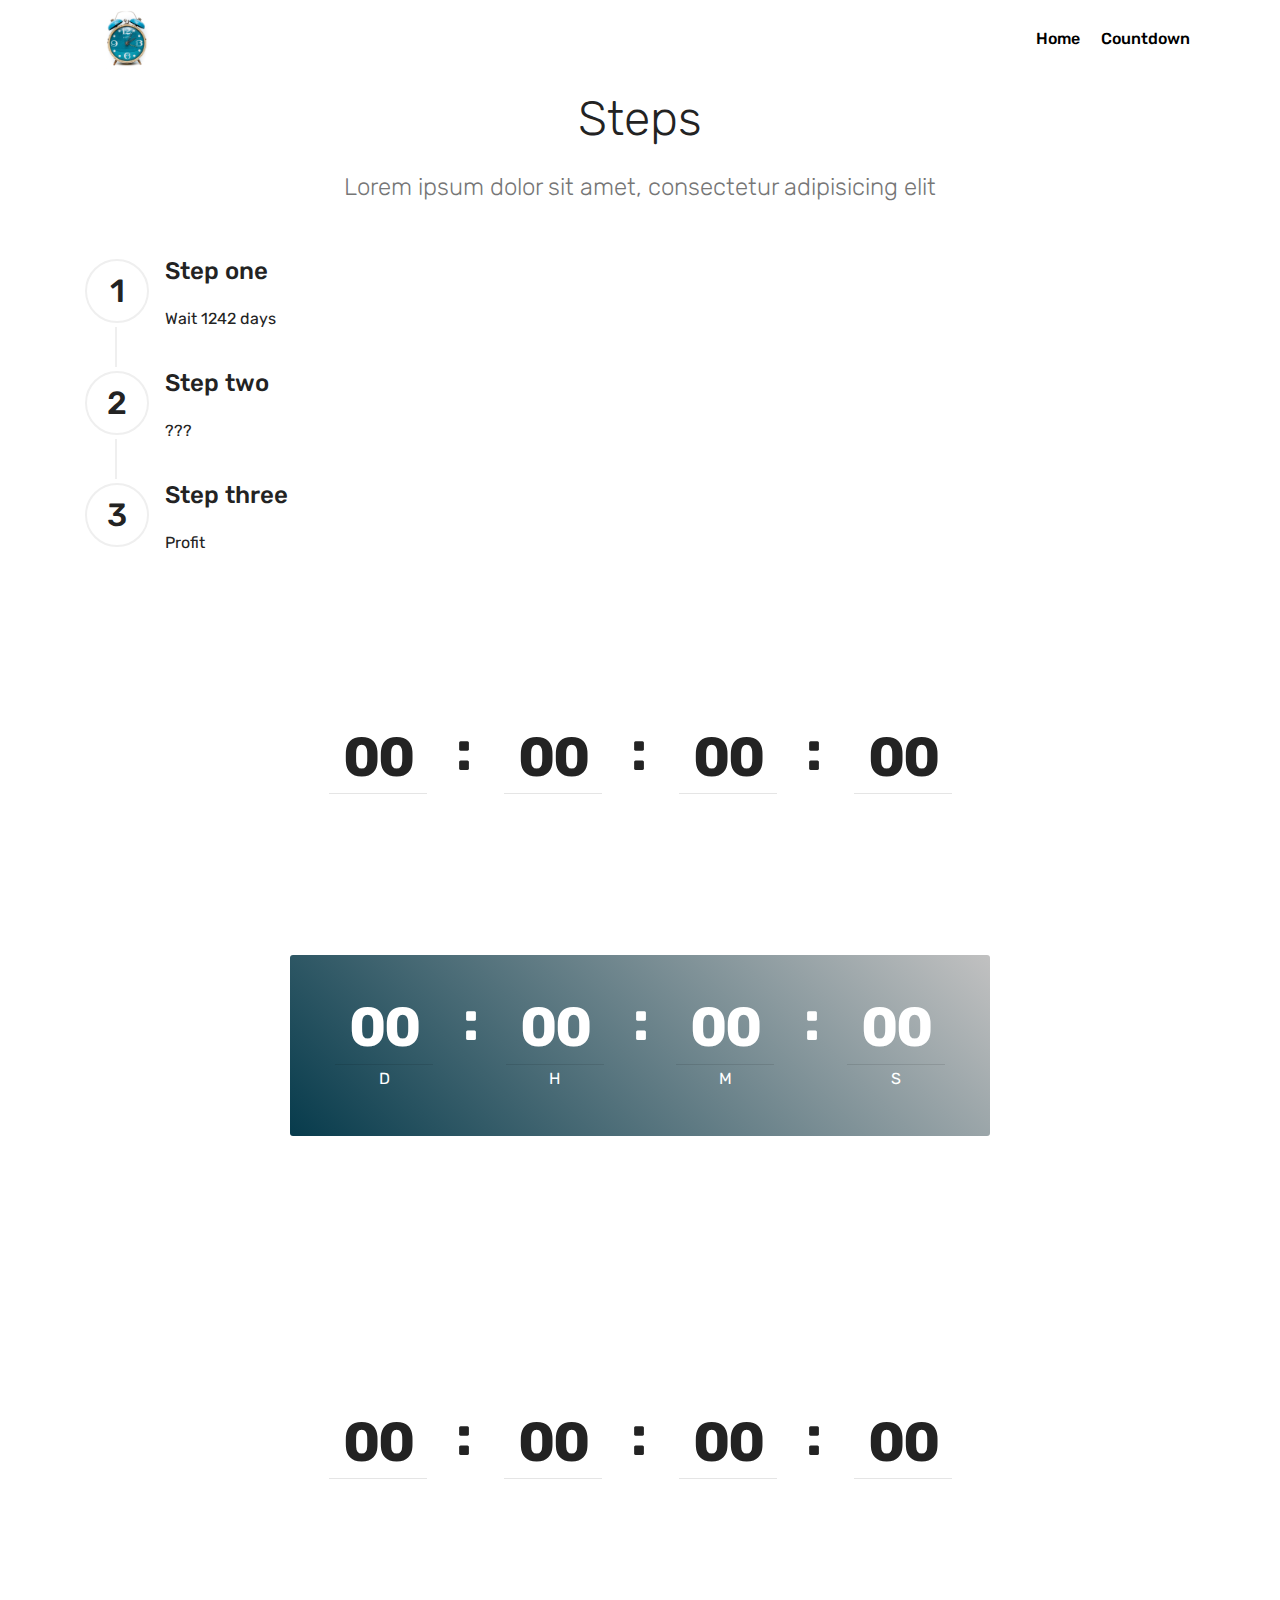
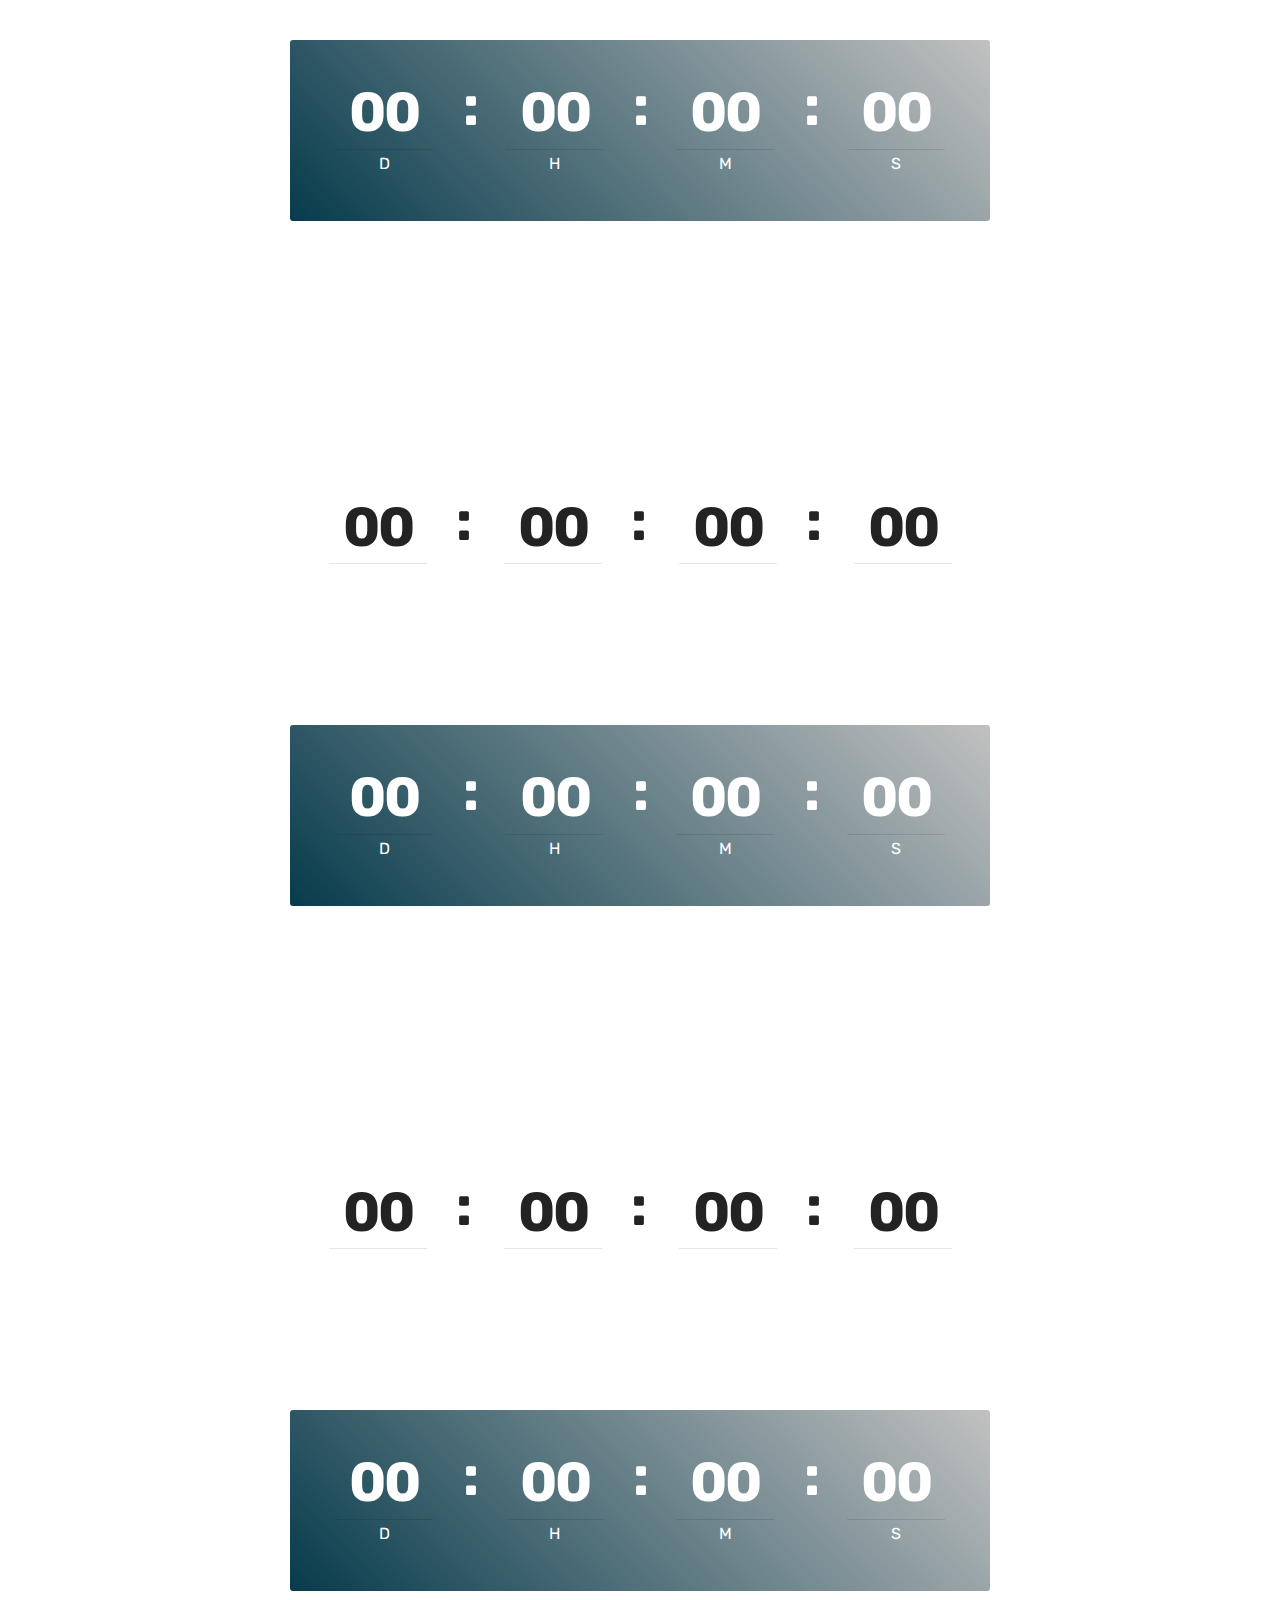
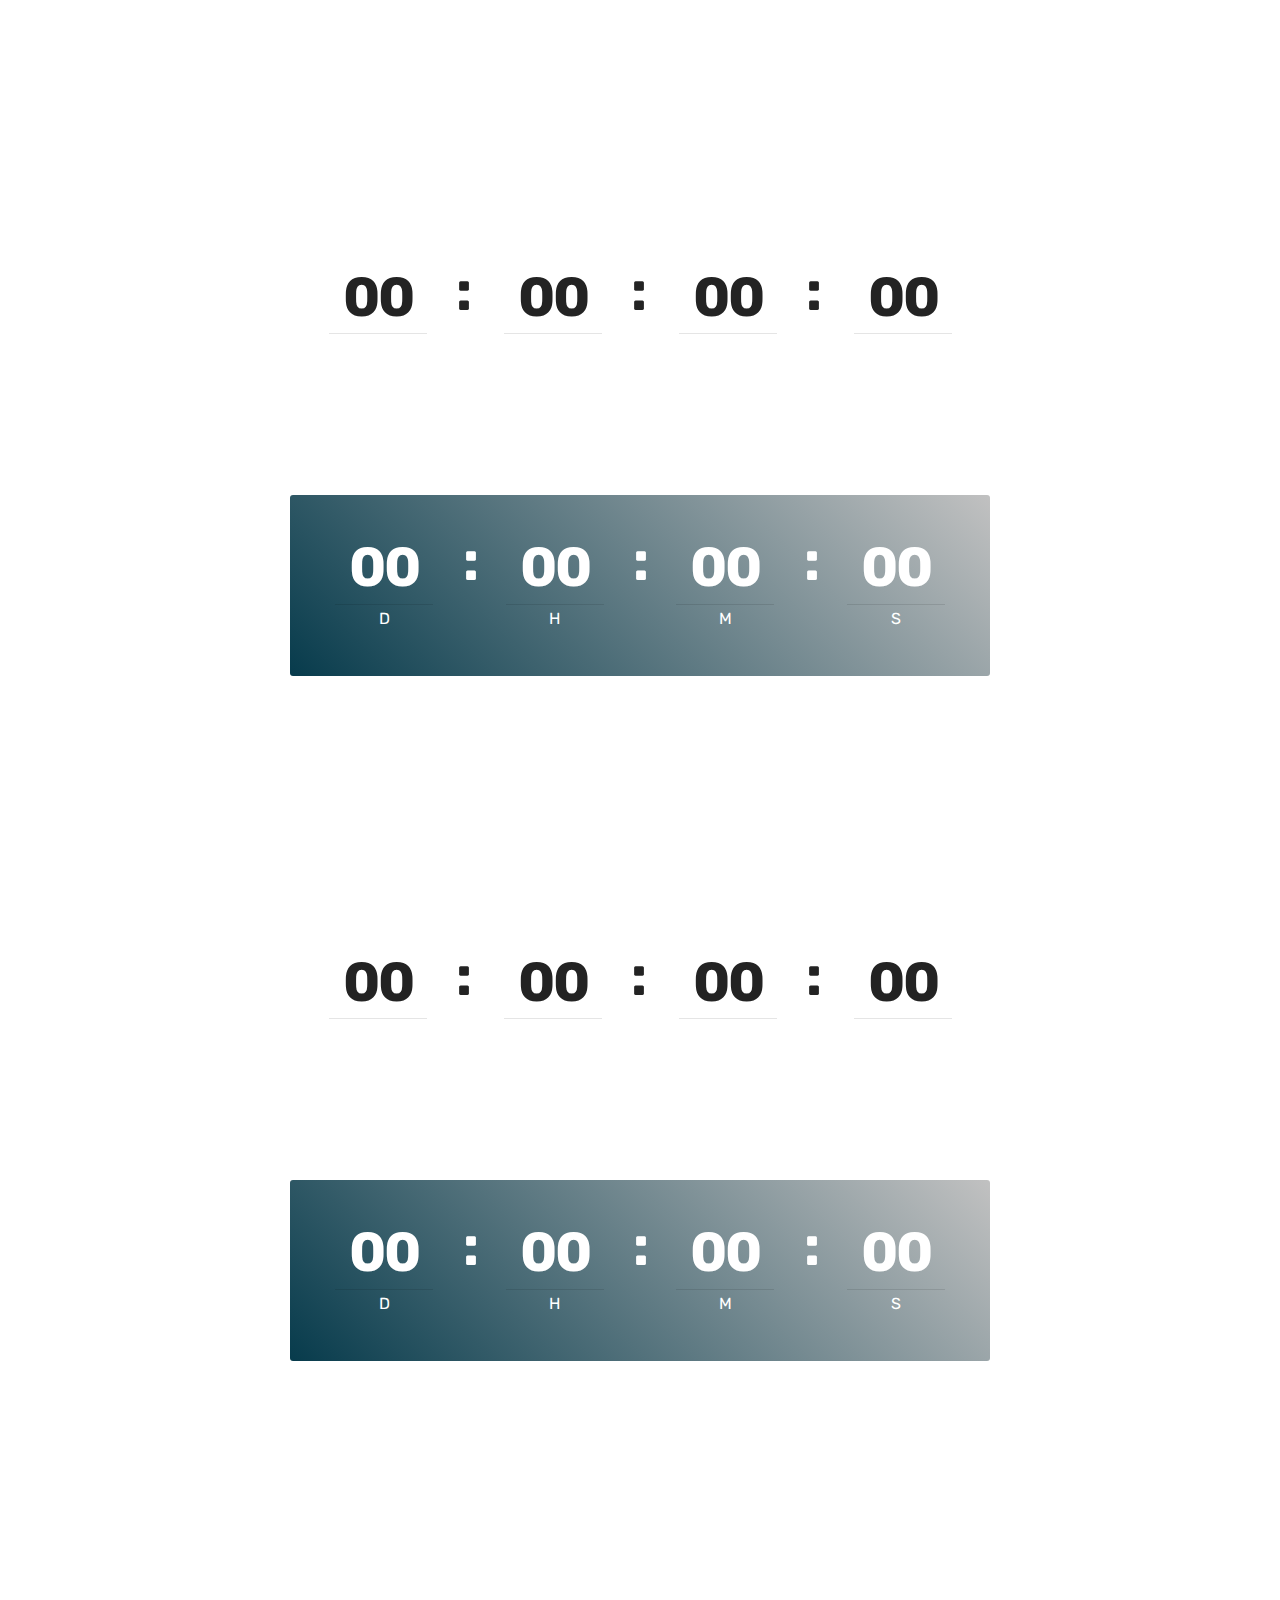
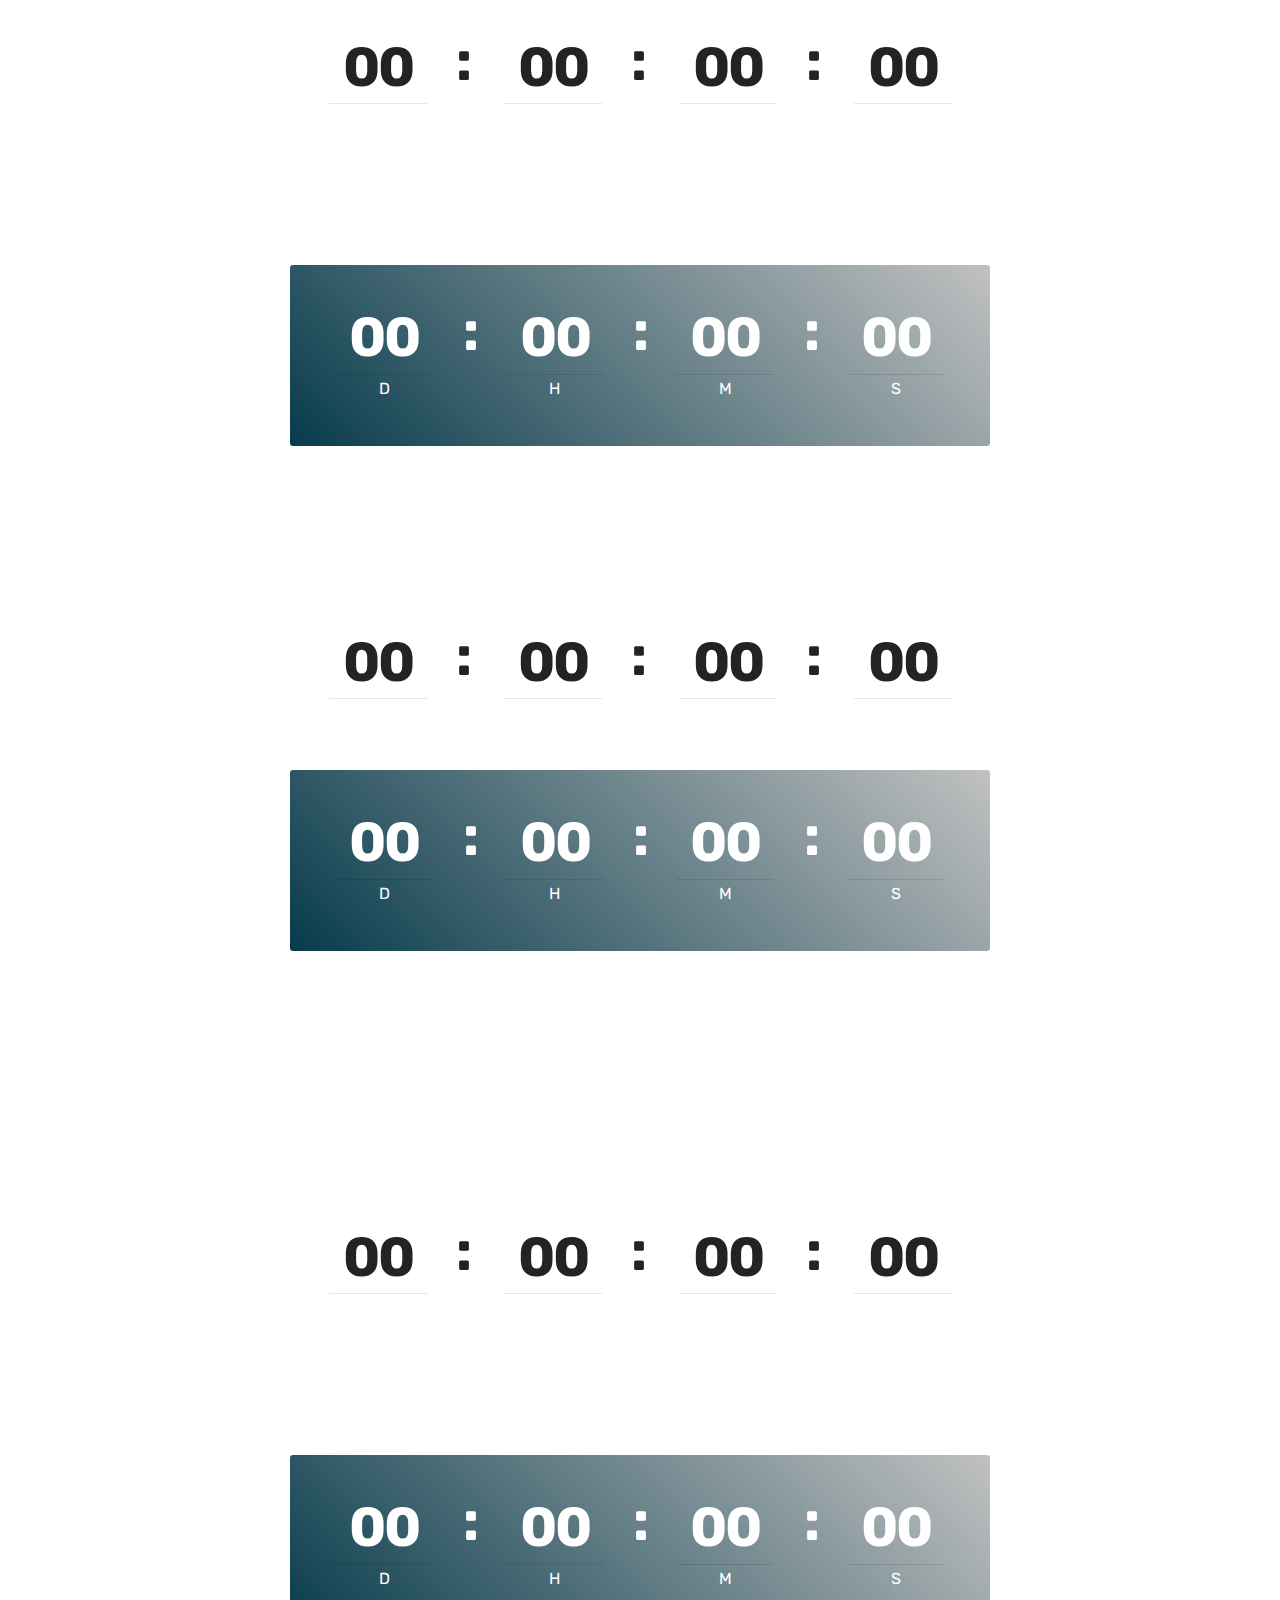
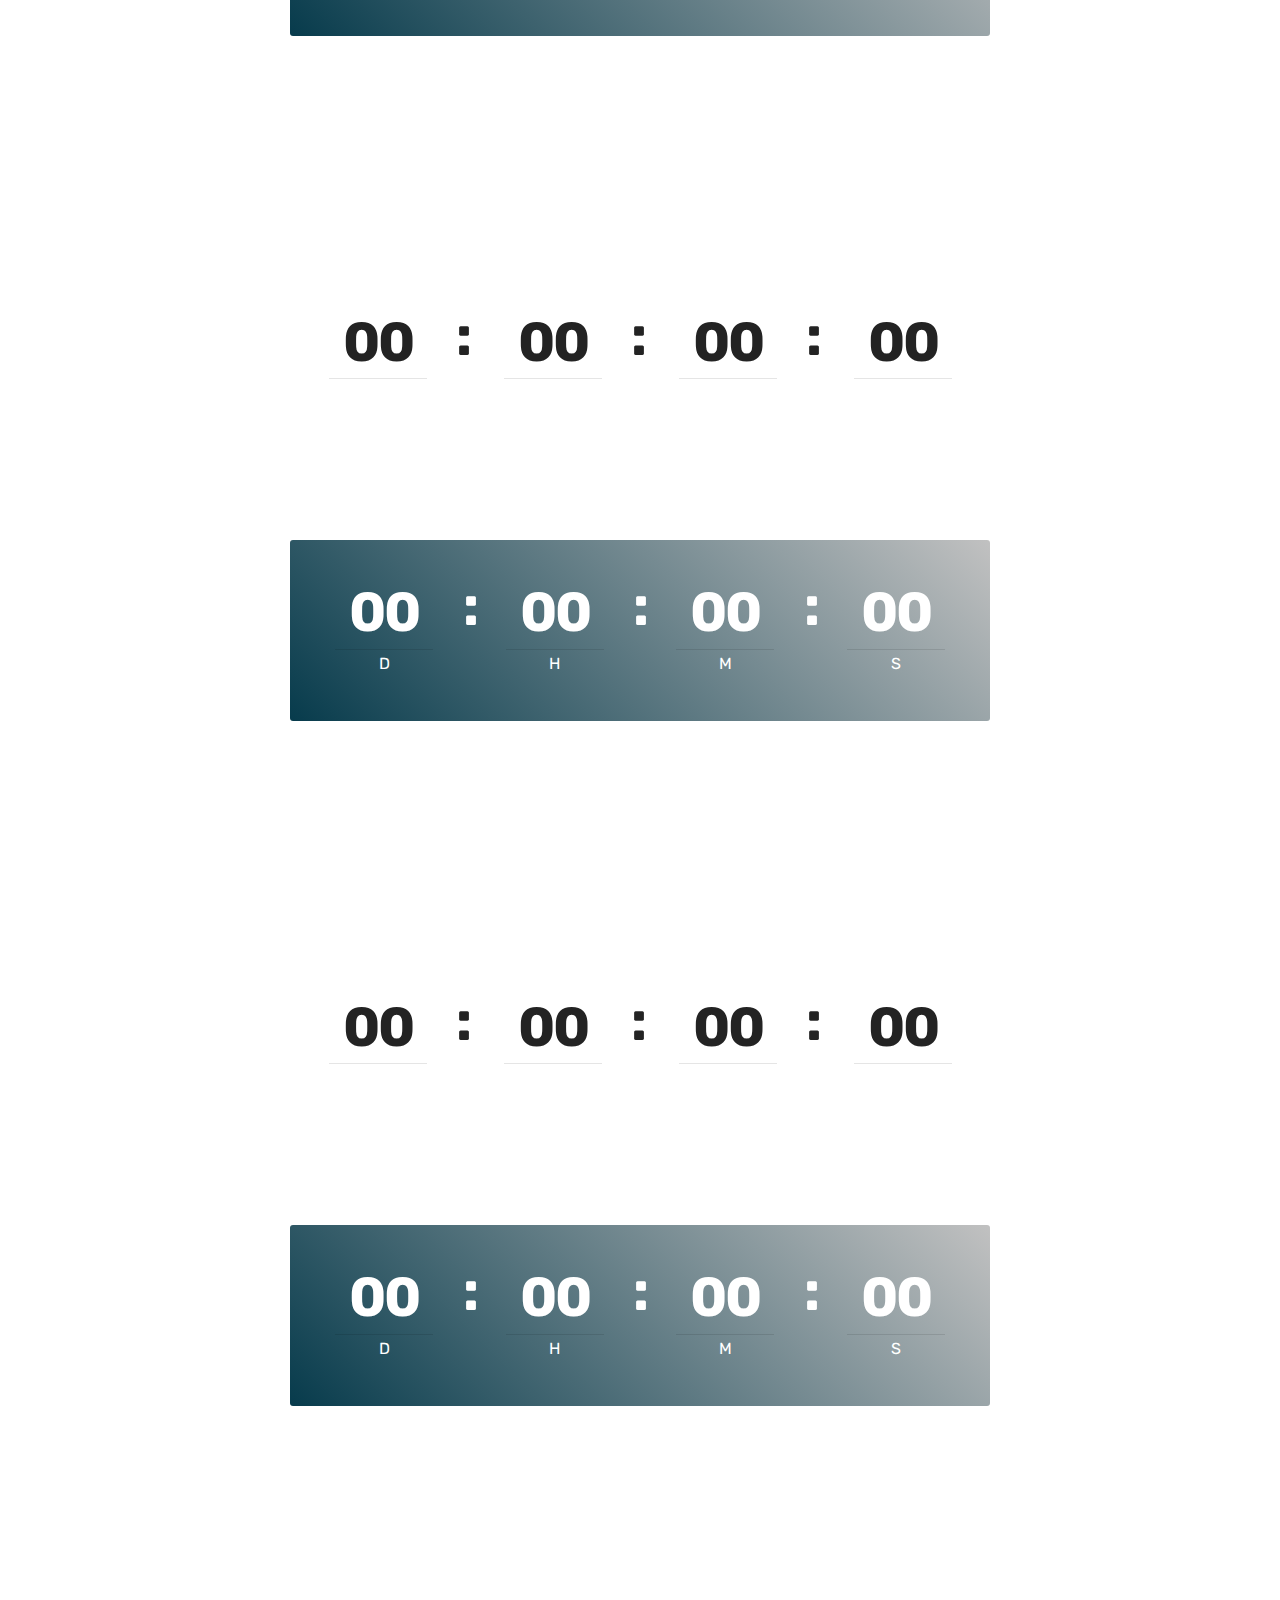
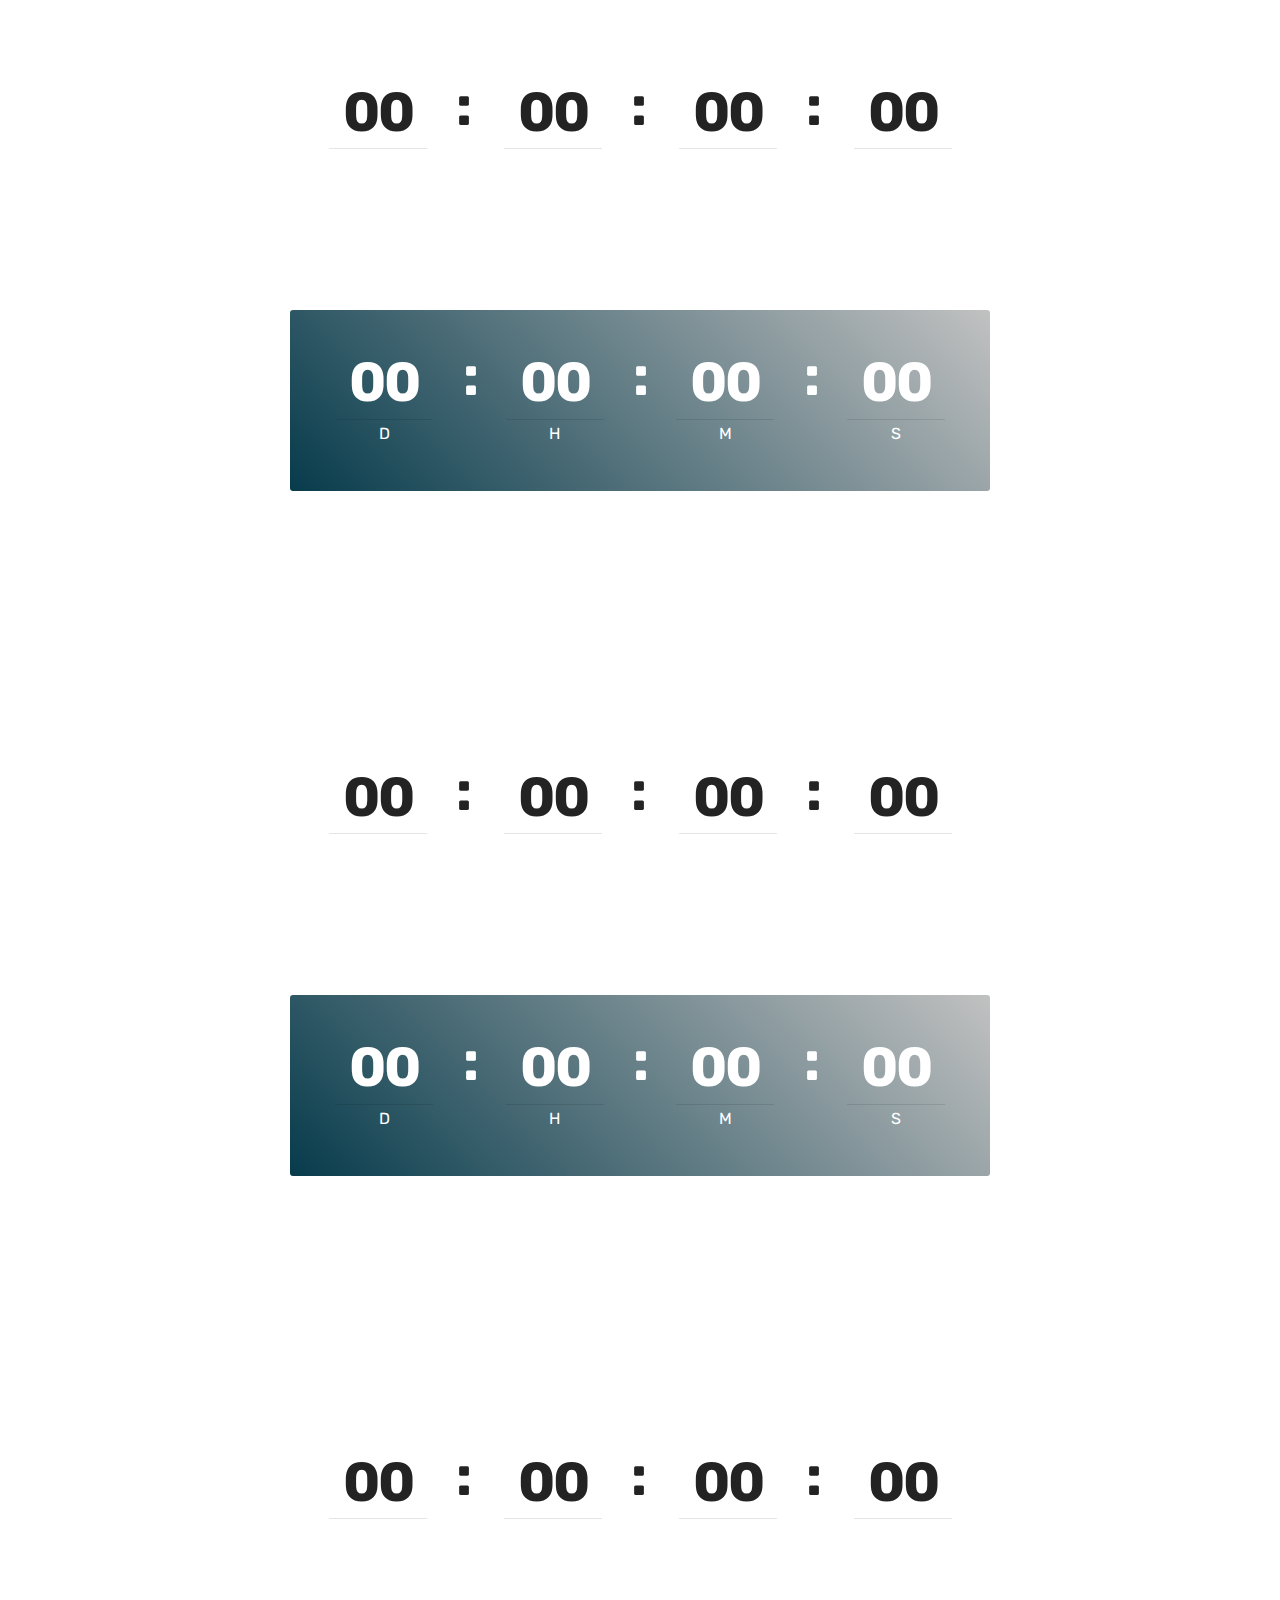
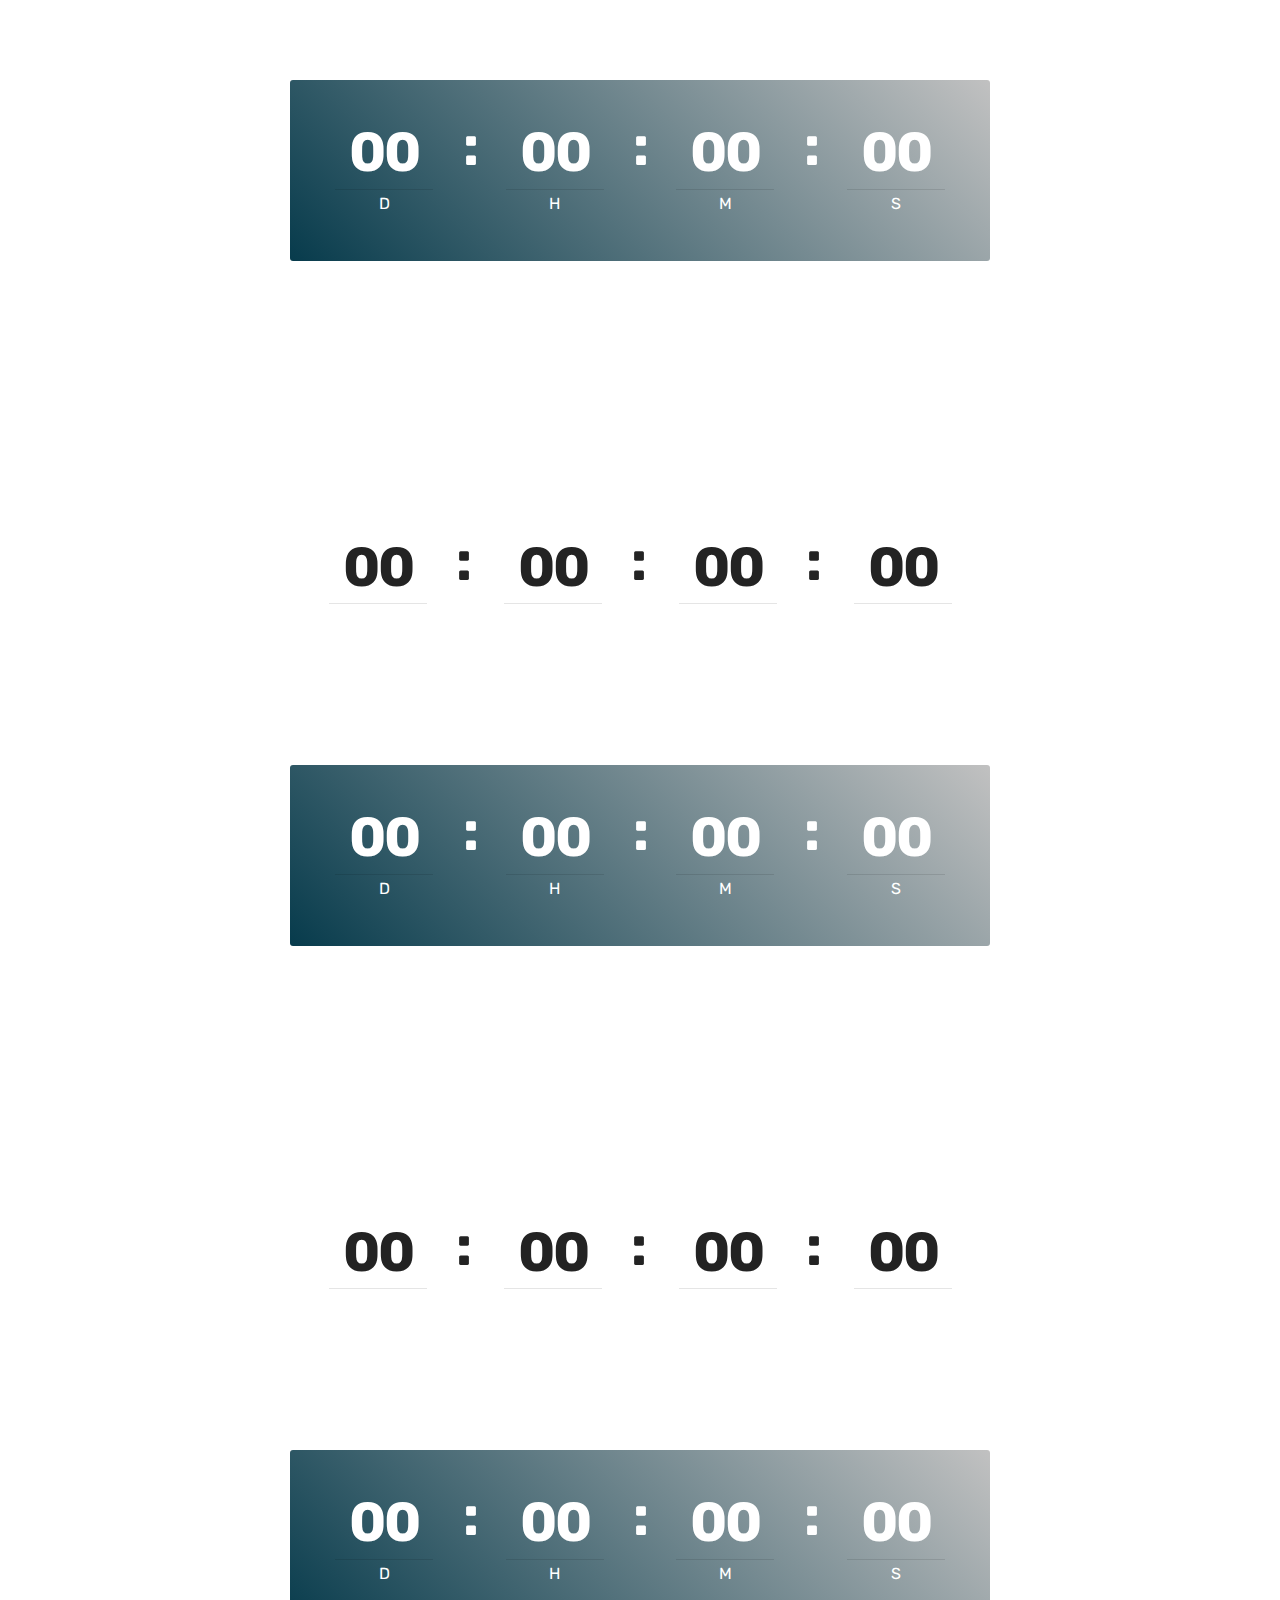
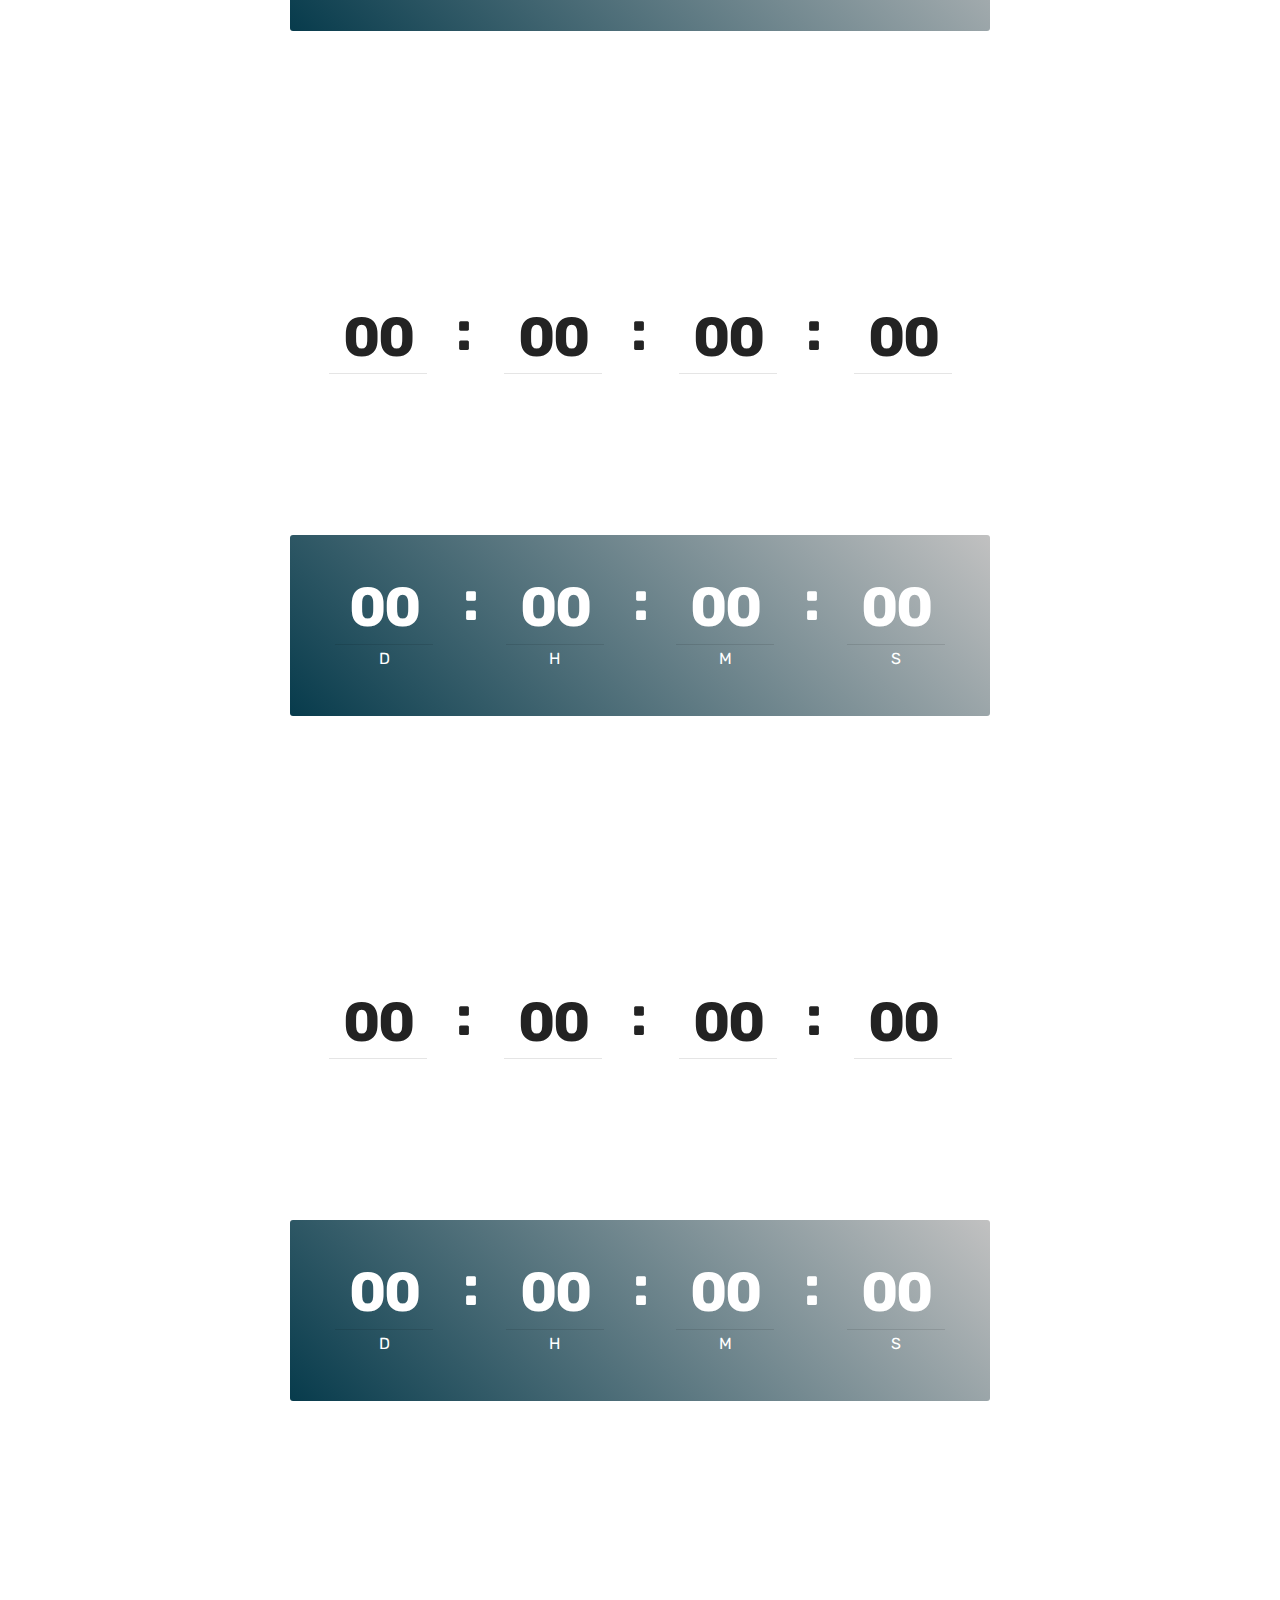
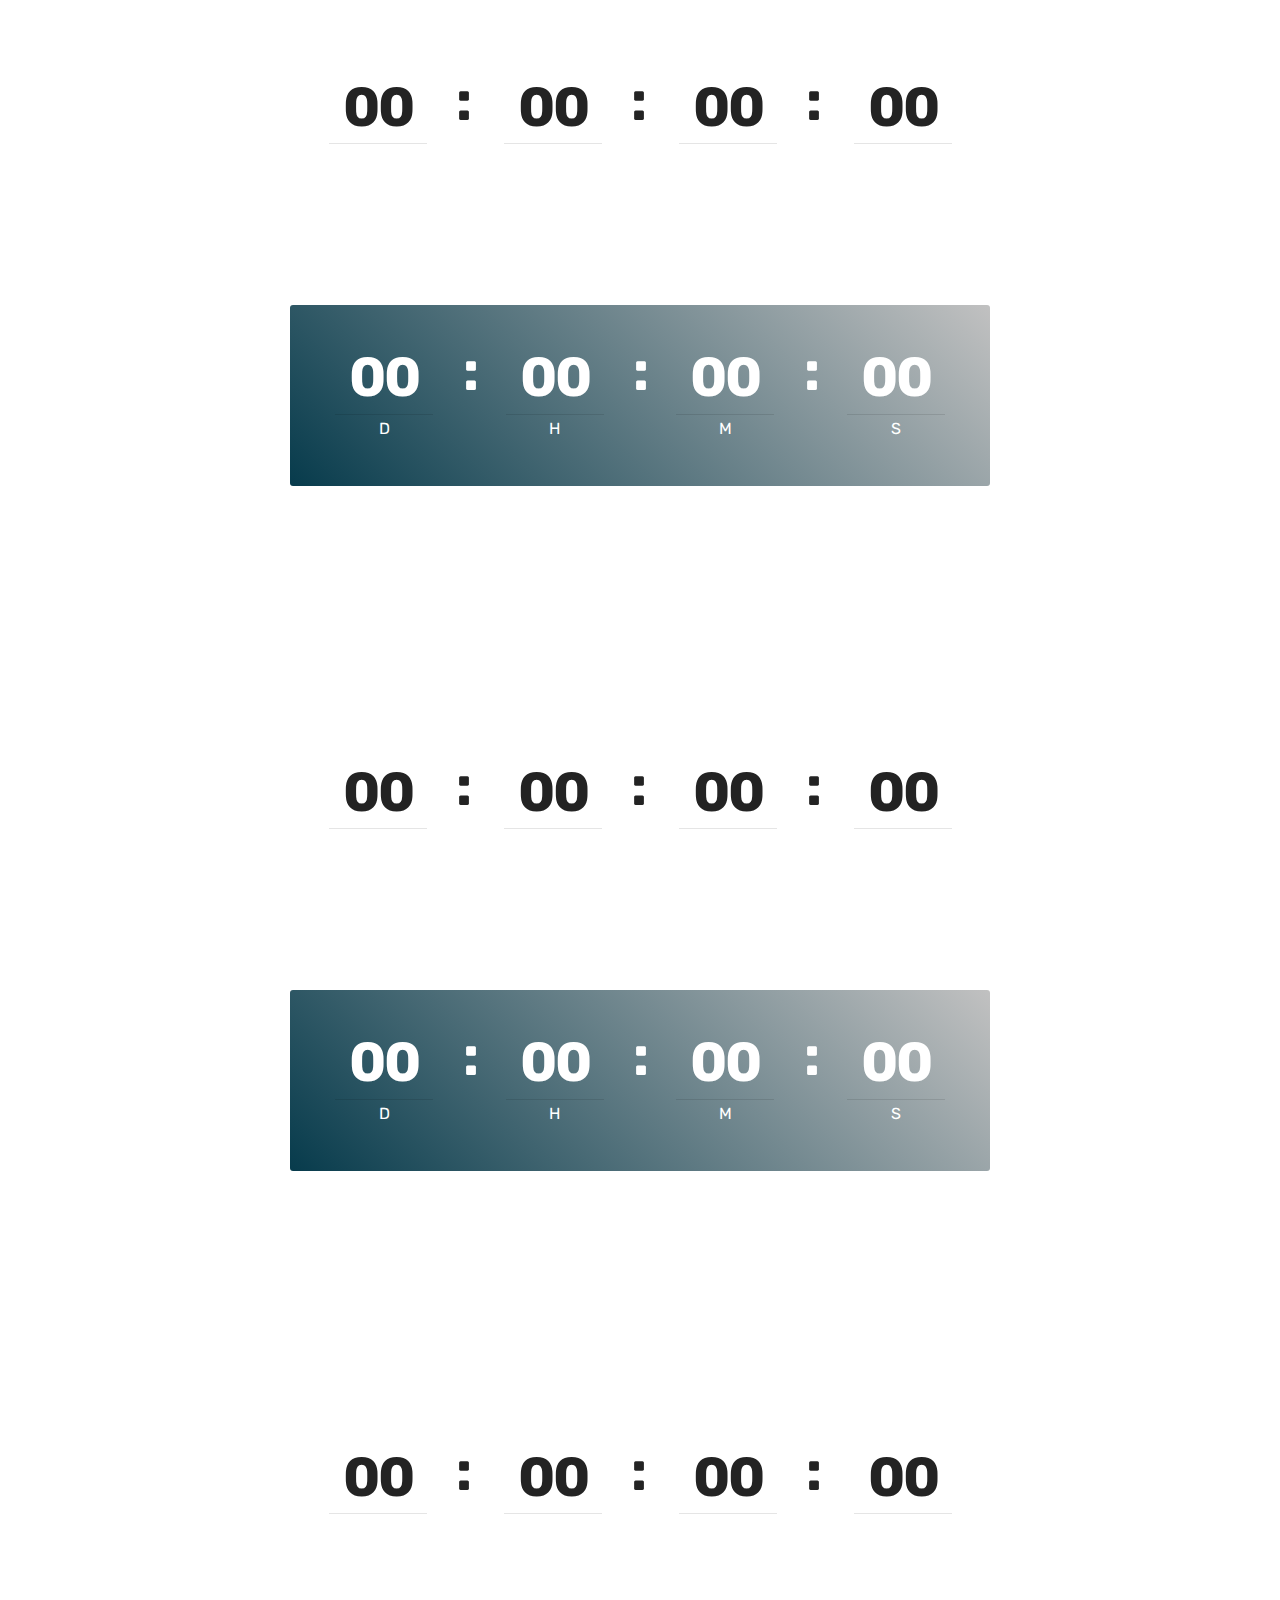
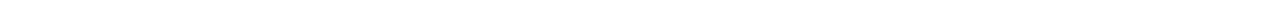
==== commit 30ae7422: "create github pages" ====
--- a/page1.html
+++ b/page1.html
@@ -59,7 +59,78 @@
     </nav>
 </section>
 
-<section class="engine"><a href="https://mobirise.info/m">free web design templates</a></section><section class="countdown1 cid-s69TgimcIa" id="countdown1-3">
+<section class="engine"><a href="https://mobirise.info/i">free site creation software</a></section><section class="step1 cid-s69YluEDAp" id="step1-19">
+
+    
+
+    
+    
+    <div class="container">
+        <h2 class="mbr-section-title pb-3 mbr-fonts-style align-center display-2">
+            Steps
+        </h2>
+        <h3 class="mbr-section-subtitle pb-5 mbr-fonts-style align-center display-5">
+            Lorem ipsum dolor sit amet, consectetur adipisicing elit
+        </h3>
+        <div class="step-container">
+            <div class="card separline pb-4">
+                <div class="step-element d-flex">
+                    <div class="step-wrapper pr-3">
+                        <h3 class="step d-flex align-items-center justify-content-center">
+                            1
+                        </h3>
+                    </div>          
+                    <div class="step-text-content">
+                        <h4 class="mbr-step-title pb-3 mbr-fonts-style display-5">Step one</h4>
+                        <p class="mbr-step-text mbr-fonts-style display-7">Wait 1242 days</p>
+                    </div>
+                </div>
+            </div>
+
+            <div class="card separline pb-4">
+                <div class="step-element d-flex">
+                    <div class="step-wrapper pr-3">
+                        <h3 class="step d-flex align-items-center justify-content-center">
+                            2
+                        </h3>
+                    </div>          
+                    <div class="step-text-content">
+                        <h4 class="mbr-step-title pb-3 mbr-fonts-style display-5">Step two</h4>
+                        <p class="mbr-step-text mbr-fonts-style display-7">???</p>
+                    </div>
+                </div>
+            </div>
+
+            <div class="card">
+                <div class="step-element d-flex">
+                    <div class="step-wrapper pr-3">
+                        <h3 class="step d-flex align-items-center justify-content-center">
+                            3
+                        </h3>
+                    </div>          
+                    <div class="step-text-content">
+                        <h4 class="mbr-step-title pb-3 mbr-fonts-style display-5">Step three</h4>
+                        <p class="mbr-step-text mbr-fonts-style display-7">Profit</p>
+                    </div>
+                </div>
+            </div>
+
+            
+            
+            
+            
+            
+            
+            
+            
+            
+            
+            
+        </div>
+    </div>
+</section>
+
+<section class="countdown1 cid-s69TgimcIa" id="countdown1-3">
     
     
     
--- a/assets/mobirise/css/mbr-additional.css
+++ b/assets/mobirise/css/mbr-additional.css
@@ -1571,8 +1571,51 @@
 .cid-s69Que84kx .dropdown-item:hover {
   color: #767676 !important;
 }
+.cid-s69YluEDAp {
+  padding-top: 90px;
+  padding-bottom: 90px;
+  background-color: #ffffff;
+}
+.cid-s69YluEDAp .mbr-section-subtitle {
+  color: #767676;
+  text-align: center;
+  font-weight: 300;
+}
+.cid-s69YluEDAp .step {
+  width: 64px;
+  height: 64px;
+  font-size: 32px;
+  border-radius: 50%;
+  border: 2px solid #efefef;
+}
+@media (max-width: 767px) {
+  .cid-s69YluEDAp .step {
+    width: 48px;
+    height: 48px;
+    font-size: 24px;
+  }
+}
+.cid-s69YluEDAp .separline {
+  position: relative;
+}
+.cid-s69YluEDAp .separline:after {
+  top: 68px;
+  left: 30px;
+  position: absolute;
+  content: "";
+  width: 2px;
+  height: calc(100% - (32px + 4px) * 2);
+  background-color: #efefef;
+}
+@media (max-width: 767px) {
+  .cid-s69YluEDAp .separline:after {
+    top: 52px;
+    left: 22px;
+    height: calc(100% - 56px);
+  }
+}
 .cid-s69TgimcIa {
-  padding-top: 90px;
+  padding-top: 0px;
   padding-bottom: 90px;
   background-color: #ffffff;
 }
@@ -2874,8 +2917,8 @@
   }
 }
 .cid-s69UuUvgnz {
-  padding-top: 90px;
-  padding-bottom: 90px;
+  padding-top: 0px;
+  padding-bottom: 0px;
   background-color: #ffffff;
 }
 .cid-s69UuUvgnz .mbr-section-subtitle {
--- a/assets/mobirise/css/mbr-additional.css
+++ b/assets/mobirise/css/mbr-additional.css
@@ -1571,8 +1571,51 @@
 .cid-s69Que84kx .dropdown-item:hover {
   color: #767676 !important;
 }
+.cid-s69YluEDAp {
+  padding-top: 90px;
+  padding-bottom: 90px;
+  background-color: #ffffff;
+}
+.cid-s69YluEDAp .mbr-section-subtitle {
+  color: #767676;
+  text-align: center;
+  font-weight: 300;
+}
+.cid-s69YluEDAp .step {
+  width: 64px;
+  height: 64px;
+  font-size: 32px;
+  border-radius: 50%;
+  border: 2px solid #efefef;
+}
+@media (max-width: 767px) {
+  .cid-s69YluEDAp .step {
+    width: 48px;
+    height: 48px;
+    font-size: 24px;
+  }
+}
+.cid-s69YluEDAp .separline {
+  position: relative;
+}
+.cid-s69YluEDAp .separline:after {
+  top: 68px;
+  left: 30px;
+  position: absolute;
+  content: "";
+  width: 2px;
+  height: calc(100% - (32px + 4px) * 2);
+  background-color: #efefef;
+}
+@media (max-width: 767px) {
+  .cid-s69YluEDAp .separline:after {
+    top: 52px;
+    left: 22px;
+    height: calc(100% - 56px);
+  }
+}
 .cid-s69TgimcIa {
-  padding-top: 90px;
+  padding-top: 0px;
   padding-bottom: 90px;
   background-color: #ffffff;
 }
@@ -2874,8 +2917,8 @@
   }
 }
 .cid-s69UuUvgnz {
-  padding-top: 90px;
-  padding-bottom: 90px;
+  padding-top: 0px;
+  padding-bottom: 0px;
   background-color: #ffffff;
 }
 .cid-s69UuUvgnz .mbr-section-subtitle {
